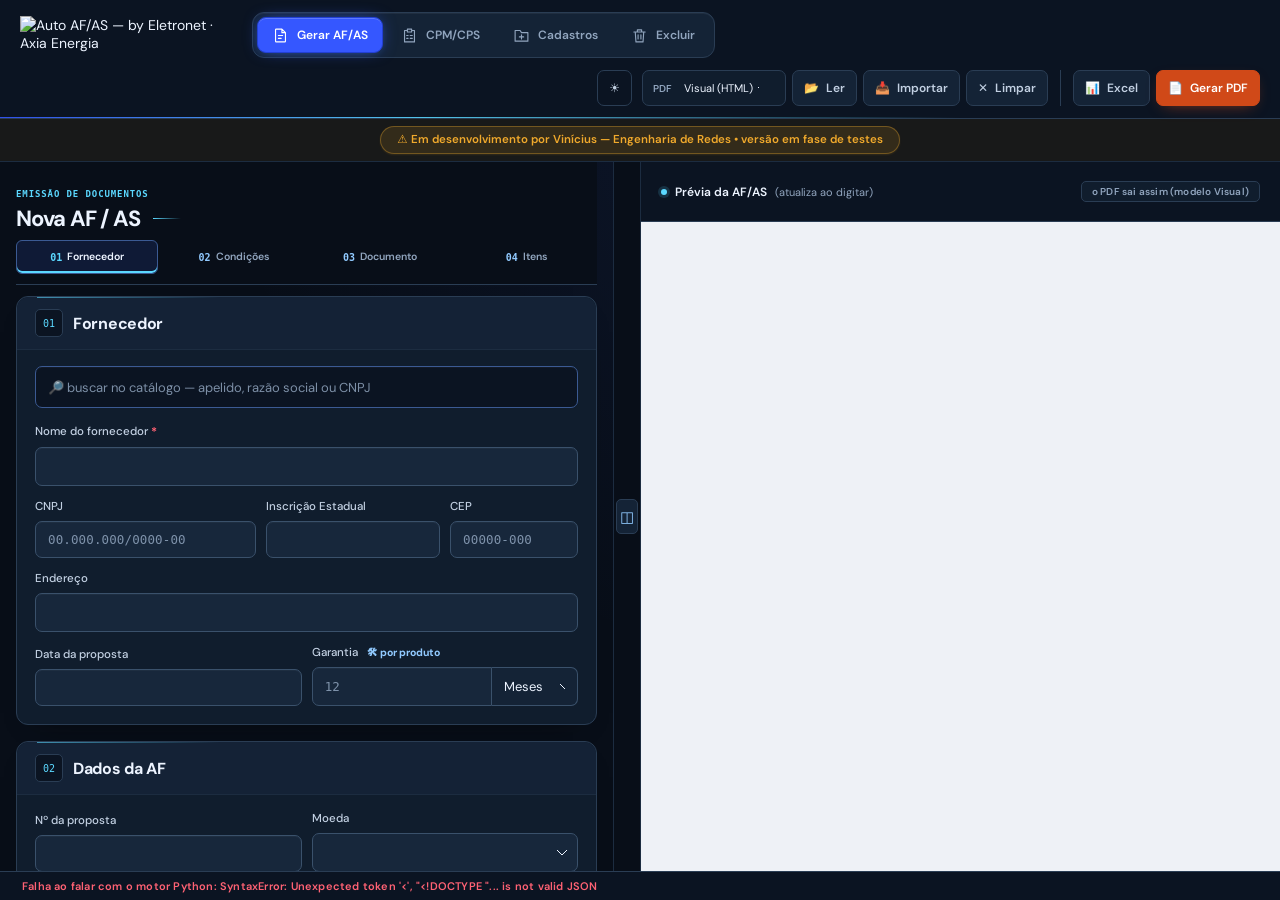
==== frontend/index.html @ 48f22200 "Separa frontend de backend, no padrão do Nexus A divisão é por QUEM EXECUTA:      backend/     Pytho" ====
<!DOCTYPE html>
<html lang="pt-BR">
<head>
  <meta charset="utf-8" />
  <meta name="viewport" content="width=device-width, initial-scale=1.0" />
  <title>Auto AF/AS — Eletronet</title>
  <!-- o MESMO arquivo do ícone do executável: ele traz 16..256px dentro,
       e o Windows escolhe o tamanho em vez de esticar um PNG -->
  <link rel="icon" href="app.ico" sizes="any" />
  <link rel="stylesheet" href="app.css" />
</head>
<body class="dark">
  <!-- Tela de carregamento: fica na frente até o motor terminar de aquecer
       (catálogo, leitura de planilha/PDF, montagem de documento). -->
  <div class="splash" id="splash">
    <div class="splash-box">
      <!-- a marca já traz símbolo, nome e "by eletronet" desenhados juntos:
           repetir logo + "Axia Energia" + título seria dois cabeçalhos -->
      <img class="splash-marca" src="marca.png"
           alt="Auto AF/AS — by Eletronet" />
      <p class="splash-sub">Autorização de Fornecimento e Serviço · Coleta de Preços</p>
      <div class="splash-barra"><i id="splashBarra"></i></div>
      <div class="splash-passo" id="splashPasso">Iniciando o motor…</div>
      <ul class="splash-lista" id="splashLista"></ul>
      <button class="btn ghost sm splash-pular" id="splashPular" hidden>Continuar mesmo assim</button>
    </div>
    <!-- O que a Eletronet é: fibra pendurada na linha de transmissão. A luz
         corre pelo cabo enquanto o motor aquece. -->
    <svg class="torres" viewBox="0 0 520 100" preserveAspectRatio="xMidYMax slice" aria-hidden="true" focusable="false"><path class="tr-estrutura" d="M27.0 100 L40.0 38.0 L53.0 100 M31.9 78.9 L48.1 78.9 M23.0 47.9 L57.0 47.9 M17.0 59.1 L63.0 59.1 M137.0 100 L150.0 38.0 L163.0 100 M141.9 78.9 L158.1 78.9 M133.0 47.9 L167.0 47.9 M127.0 59.1 L173.0 59.1 M249.0 100 L262.0 38.0 L275.0 100 M253.9 78.9 L270.1 78.9 M245.0 47.9 L279.0 47.9 M239.0 59.1 L285.0 59.1 M359.0 100 L372.0 38.0 L385.0 100 M363.9 78.9 L380.1 78.9 M355.0 47.9 L389.0 47.9 M349.0 59.1 L395.0 59.1 M467.0 100 L480.0 38.0 L493.0 100 M471.9 78.9 L488.1 78.9 M463.0 47.9 L497.0 47.9 M457.0 59.1 L503.0 59.1"/><path class="tr-cabo" d="M40.0 59.1 Q95.0 70.1 150.0 59.1 M150.0 59.1 Q206.0 70.1 262.0 59.1 M262.0 59.1 Q317.0 70.1 372.0 59.1 M372.0 59.1 Q426.0 70.1 480.0 59.1"/><path class="tr-luz" d="M40.0 59.1 Q95.0 70.1 150.0 59.1 M150.0 59.1 Q206.0 70.1 262.0 59.1 M262.0 59.1 Q317.0 70.1 372.0 59.1 M372.0 59.1 Q426.0 70.1 480.0 59.1"/></svg>
  </div>

  <!-- ARRASTAR E SOLTAR: a capa cobre a janela inteira enquanto há arquivo
       sendo arrastado. Fica FORA de qualquer aba para valer em todas elas. -->
  <div class="drop-capa" id="dropCapa" hidden>
    <div class="drop-alvo">
      <div class="drop-fita" aria-hidden="true">
        <svg viewBox="0 0 120 60" focusable="false">
          <path d="M14 30 C14 12, 46 12, 60 30 C74 48, 106 48, 106 30 C106 12, 74 12, 60 30 C46 48, 14 48, 14 30 Z"/>
        </svg>
      </div>
      <strong>Solte a proposta aqui</strong>
      <span>PDF, ou a planilha da CIENA (.xlsx / .xlsm).<br>
            Pode soltar as duas partes de uma proposta repartida de uma vez.</span>
    </div>
  </div>

  <header class="topbar">
    <!-- Marca e contexto ficam no mesmo bloco: a barra passa a funcionar como
         uma bancada de trabalho, e não como uma sequência de botões soltos. -->
    <div class="marca">
      <img class="faixa" src="faixa.png" alt="Auto AF/AS — by Eletronet · Axia Energia" />
      <span class="marca-legenda">Plataforma de documentos</span>
    </div>
    <div class="titles">
      <span>ELETRONET · ENGENHARIA</span>
      <p>Emissão de AF/AS e CPM/CPS</p>
    </div>
    <nav class="tabs" aria-label="Área de trabalho">
      <span class="nav-caption" aria-hidden="true">DOCUMENTOS</span>
      <button class="tab active" id="tabGerar" title="Gerar AF/AS"><svg class="nav-icon" viewBox="0 0 24 24" aria-hidden="true"><path d="M14 3H6a1 1 0 0 0-1 1v16a1 1 0 0 0 1 1h12a1 1 0 0 0 1-1V8zM14 3v5h5M9 12h6M9 16h4"/></svg><span class="rot">Gerar AF/AS</span></button>
      <button class="tab" id="tabCPM" title="CPM/CPS"><svg class="nav-icon" viewBox="0 0 24 24" aria-hidden="true"><path d="M9 5H5v16h14V5h-4M9 3h6v4H9zM8 12h2m3 0h3M8 16h2m3 0h3"/></svg><span class="rot">CPM/CPS</span></button>
      <button class="tab" id="tabCadastros" title="Cadastros"><svg class="nav-icon" viewBox="0 0 24 24" aria-hidden="true"><path d="M3 5h7l2 3h9v12H3zM12 11v6m-3-3h6"/></svg><span class="rot">Cadastros</span></button>
      <button class="tab" id="tabExcluir" title="Excluir e gerenciar registros"><svg class="nav-icon" viewBox="0 0 24 24" aria-hidden="true"><path d="M4 7h16M9 7V4h6v3M6 7l1 14h10l1-14M10 11v6m4-6v6"/></svg><span class="rot">Excluir</span></button>
      <!-- A fita de Möbius é a marca da casa: um laço sem começo nem fim, o
           fluxo contínuo da fibra. Substituiu um risquinho listrado que não
           queria dizer nada. -->
      <span class="nav-signature" aria-hidden="true">
        <svg class="nav-fita" viewBox="0 0 120 60" focusable="false">
          <path d="M14 30 C14 12, 46 12, 60 30 C74 48, 106 48, 106 30 C106 12, 74 12, 60 30 C46 48, 14 48, 14 30 Z"/>
        </svg>
        ELETRONET<small>ENGENHARIA</small>
      </span>
    </nav>
    <div class="topbar-tools">
      <button class="btn ghost" id="btnTema" data-curto="Tema" title="Alternar tema claro/escuro">☀ <span class="rot">Tema</span></button>
      <div id="acoesGerar" class="acoes">
        <div class="tool-group tool-source">
          <label class="pdfsel">PDF
            <!-- a PRIMEIRA opção é o padrão: o Visual é o mesmo documento da
                 prévia, então o que se vê na tela é o que sai no PDF -->
            <select id="pdfEstilo" title="Qual PDF gerar. O Visual é o documento que aparece na prévia; o Oficial é a planilha da Eletronet.">
              <option value="html">Visual (HTML)</option>
              <option value="excel">Oficial</option>
            </select>
          </label>
          <button class="btn soft" id="btnLer" data-curto="Ler" title="Ler proposta — PDF comum ou Excel (CIENA/DDPTool). Pode escolher VÁRIOS arquivos quando a proposta vem repartida (técnica + comercial).">📂 <span class="rot">Ler proposta</span></button>
          <button class="btn soft" id="btnImportarAF" data-curto="Importar" title="Ler uma AF/AS já pronta (.xlsx ou o PDF gerado pelo app) e trazer todas as informações de volta">📥 <span class="rot">Importar AF</span></button>
          <button class="btn soft" id="btnLimparAF" data-curto="Limpar" type="button" title="Limpar todos os campos da AF e começar do zero">✕ <span class="rot">Limpar</span></button>
        </div>
        <div class="tool-group tool-output">
          <button class="btn soft" id="btnExcel" data-curto="Excel" title="Baixar em Excel (.xlsx)">📊 <span class="rot">Excel</span></button>
          <button class="btn primary" id="btnPdf" data-curto="Gerar PDF" title="Gerar o PDF da AF">📄 <span class="rot">Gerar PDF</span></button>
        </div>
        <!-- VÁRIAS PARTES: Precision e SEICOM mandam a proposta repartida
             (técnica + comercial), e nenhuma delas sozinha tem tudo -->
        <input type="file" id="filePdf" accept=".pdf,.xlsx,.xlsm" multiple hidden />
        <input type="file" id="fileAF" accept=".xlsx,.xlsm,.pdf" hidden />
      </div>
    </div>
  </header>

  <div class="banner"><span>⚠ Em desenvolvimento por Vinícius — Engenharia de Redes • versão em fase de testes
    <b id="versaoApp" class="versao" title="Versão desta cópia do app. Seus cadastros ficam fora dela e não se perdem ao atualizar."></b></span></div>
  <div class="ciena-bar" id="cienaBar" hidden>
    <span id="cienaInfo"></span>
    <button class="btn" id="btnCienaTrocar">🔀 Trocar</button>
  </div>

  <!-- ============================ ABA: GERAR AF ============================ -->
  <div class="split" id="viewGerar">
    <!-- ======================= FORMULÁRIO ======================= -->
    <div class="form-col">
      <div class="form-context" aria-label="Etapas da emissão">
        <div class="form-context-title">
          <span>EMISSÃO DE DOCUMENTOS</span>
          <strong>Nova AF / AS<span class="context-line" aria-hidden="true"></span></strong>
        </div>
        <div class="form-steps" role="navigation" aria-label="Ir para uma etapa do formulário">
          <button type="button" class="active" data-jump="secFornecedor"><b>01</b><span>Fornecedor</span></button>
          <button type="button" data-jump="secDados"><b>02</b><span>Condições</span></button>
          <button type="button" data-jump="secDocumento"><b>03</b><span>Documento</span></button>
          <button type="button" data-jump="secItens"><b>04</b><span>Itens</span></button>
        </div>
      </div>

      <section class="card" id="secFornecedor">
        <h2>Fornecedor <span class="cat-conta muted" id="catCount"></span></h2>
        <div class="ac cat-busca">
          <input id="catBusca" class="ac-inp" autocomplete="off"
                 placeholder="🔎 buscar no catálogo — apelido, razão social ou CNPJ" />
          <div class="ac-lista" id="catLista" hidden></div>
        </div>
        <select id="catalogo" class="catalogo-oculto" tabindex="-1" aria-hidden="true"><option value="-1">— selecione —</option></select>
        <div class="cat-marca" id="catMarca" hidden>
          <span id="catMarcaNome"></span>
          <button type="button" class="chipx" id="catMarcaX" title="Soltar do catálogo e editar à mão">✕</button>
        </div>
        <div class="fgrid">
          <div class="f c12"><label>Nome do fornecedor <b>*</b></label><input id="fornecedor" /></div>
          <div class="f c5"><label>CNPJ</label><input id="cnpj" inputmode="numeric" placeholder="00.000.000/0000-00" /></div>
          <div class="f c4"><label>Inscrição Estadual</label><input id="ie" /></div>
          <div class="f c3"><label>CEP</label><input id="cep" inputmode="numeric" placeholder="00000-000" /></div>
          <div class="f c12"><label>Endereço</label><input id="endereco" /></div>
          <div class="f c6"><label title="Data em que o fornecedor emitiu a proposta">Data da proposta</label><input id="dataProp" /></div>
          <div class="f c6"><label>Garantia <button type="button" class="lnkmini" id="btnPorItemGarantia" title="Definir garantia por produto (cada item pode ter garantia diferente)">🛠 por produto</button></label>
            <div class="numunit">
              <input id="garantiaNum" placeholder="12" />
              <select id="garantiaUn"><option>Dias</option><option selected>Meses</option><option>Anos</option><option>Ano</option><option>Livre</option></select>
            </div>
          </div>
        </div>
      </section>

      <section class="card" id="secDados">
        <h2>Dados da AF</h2>
        <div class="fgrid">
          <div class="f c7"><label>Nº da proposta</label><input id="numProp" /></div>
          <div class="f c5"><label>Moeda</label><select id="moeda"></select></div>
          <div class="f c6"><label>Valor total <b>*</b> <button type="button" class="lnkmini" id="btnSomar" title="Somar o total (c/ impostos) de todos os itens">Σ somar itens</button></label><input id="valor" placeholder="soma dos itens (c/ impostos)" /></div>
          <div class="f c6"><label>Prazo de entrega <button type="button" class="lnkmini" id="btnPorItemPrazo" title="Definir prazo de entrega por produto (cada item pode ter prazo diferente)">🛠 por produto</button></label>
            <div class="numunit">
              <input id="prazoNum" placeholder="45" />
              <select id="prazoUn"><option selected>Dias</option><option>Meses</option><option>Anos</option><option>Ano</option><option>Pronta-entrega</option><option>Livre</option></select>
            </div>
          </div>
          <div class="f c12"><label>Condição de pagamento</label><input id="pagto" /></div>
          <div class="f c12"><label>Objeto do fornecimento <button type="button" class="lnkmini" id="btnResumir" title="Gerar um resumo a partir dos itens">✨ resumir dos itens</button></label><input id="objeto" placeholder="Resumo de tudo que está sendo fornecido" /></div>
        </div>
      </section>

      <section class="card" id="secDocumento">
        <h2>Identificador</h2>
        <div class="fgrid">
          <div class="f c4"><label>Prefixo</label><select id="prefixo"></select></div>
          <div class="f c4"><label>Número <b>*</b></label><input id="numero" placeholder="207" /></div>
          <div class="f c4"><label>Ano</label><input id="ano" /></div>
          <div class="f c4"><label>Modificação</label><select id="mod"></select></div>
          <div class="f c4"><label>Emissão</label><input id="dataEmis" /></div>
          <div class="f c4"><label>Revisão</label><input id="rev" value="0" /></div>
        </div>
        <!-- Como o documento vai se chamar, montado ao vivo: o identificador sai
             de seis campos e só aparecia depois de gerar o arquivo. -->
        <div class="idprev">
          <div class="idprev-l">
            <span class="idprev-rot">Documento</span>
            <b id="idPrevDoc">—</b>
          </div>
          <div class="idprev-l">
            <span class="idprev-rot">Arquivo</span>
            <code id="idPrevArq">—</code>
          </div>
        </div>
      </section>

      <section class="card" id="secLocais">
        <h2>Locais <span class="muted">(pode adicionar vários por AF)</span></h2>
        <label>Faturamento (Eletronet) <span class="muted">— ao escolher, os POPs do mesmo estado sobem ao topo</span></label>
        <div class="addrow">
          <div class="ac">
            <input id="fatBusca" class="ac-inp" autocomplete="off" placeholder="🔎 buscar filial (UF, razão social)…" />
            <div class="ac-lista" id="fatLista" hidden></div>
          </div>
          <button class="btn ghost sm" id="btnAddFat">➕ Adicionar</button>
        </div>
        <div class="chips" id="fatList"></div>

        <label style="margin-top:12px">Locais de entrega (POP)</label>
        <div class="addrow">
          <div class="ac">
            <input id="entBusca" class="ac-inp" autocomplete="off" placeholder="🔎 buscar POP (nome, sigla, município)…" />
            <div class="ac-lista" id="entLista" hidden></div>
          </div>
          <button class="btn ghost sm" id="btnAddEnt">➕ Adicionar</button>
        </div>
        <div class="chips" id="entList"></div>
      </section>

      <section class="card" id="secItens">
        <div class="cardhead"><h2>Itens</h2>
          <div class="cardhead-acoes">
            <label class="liga" title="Ligado: o app preenche o unitário c/ imposto e o total (qtd × unitário). Desligado: nenhum campo é calculado — você digita todos os valores como estão na proposta.">
              <input type="checkbox" id="ckCalcular" checked><span>🧮 Calcular</span>
            </label>
            <label class="liga" title="Lançar IPI, ICMS, ISS… sobre os produtos — o preço com impostos e o total são calculados a partir daí">
              <input type="checkbox" id="ckImpostos"><span>🧾 Impostos</span>
            </label>
            <button class="btn ghost sm" id="btnAddItem">➕ Item</button>
          </div>
        </div>
        <div class="imp-itens" id="impItens" hidden></div>
        <table class="items"><thead><tr>
          <th>#</th><th title="Código do produto · Part Number (PN) · Referência · SKU">Código / PN</th><th>Descrição</th><th>Qtd</th><th>Unit. s/i</th><th>Unit. c/i</th><th>Total</th><th></th>
        </tr></thead><tbody id="itensBody"></tbody></table>
        <div class="gp-itens" id="gpItens" hidden></div>
      </section>

      <section class="card" id="secAssinaturas">
        <div class="cardhead"><h2>Assinaturas <span class="muted">(além das duas de sempre)</span></h2>
          <div class="cardhead-acoes">
            <div class="rub-wrap">
              <label class="liga" title="Acrescenta uma linha discreta no rodapé, à esquerda, para a Eletronet rubricar a folha. Só a rubrica — as assinaturas continuam onde estão.">
                <input type="checkbox" id="ckRubricas"><span>✍ Rubricas no rodapé</span>
              </label>
              <!-- O MODO mora aqui, num interruptor escondido, e não numa
                   variável do JS: assim ele entra de graça na foto do rascunho
                   (_MARCAS_AF guarda `checked`) e volta junto com a AF. -->
              <input type="checkbox" id="ckRubTodas" hidden>
              <!-- mostra o modo escolhido e reabre a escolha: sem isto, depois
                   de fechar o balão não haveria como saber (nem trocar) onde a
                   rubrica vai sair. -->
              <button class="rub-modo" id="btnRubModo" type="button" hidden
                      title="Trocar onde a rubrica aparece">última folha</button>
              <div class="rub-pop" id="rubPop" role="dialog" aria-label="Onde a rubrica aparece" hidden>
                <p class="rub-pop-t">Rubricar em que folha?</p>
                <button class="rub-op" type="button" data-todas="0">
                  <b>Só na última</b><i>junto das assinaturas</i>
                </button>
                <button class="rub-op" type="button" data-todas="1">
                  <b>Em todas as folhas</b><i>uma linha no pé de cada página</i>
                </button>
              </div>
            </div>
            <button class="btn ghost sm" id="btnAddAssinante" type="button">➕ Assinante</button>
          </div>
        </div>
        <div class="pessoas" id="assinantesList"></div>
      </section>

      <section class="card">
        <div class="cardhead"><h2>Observações <span class="muted">(opcional — para o que sai do escopo padrão)</span></h2><button class="btn ghost sm" id="btnAddObs">➕ Observação</button></div>
        <div id="obsList" class="obs-rows"></div>
        <div class="muted obs-vazio" id="obsVazio" style="font-size:12px">Nenhuma observação. Clique em <b>➕ Observação</b> para adicionar notas que fogem do padrão.</div>
      </section>

    </div>

    <!-- A régua lateral mantém a prévia acessível mesmo quando ela é recolhida
         para dar largura total ao formulário em notebooks. -->
    <button class="preview-rail" type="button" data-preview-toggle aria-pressed="true"
            title="Recolher prévia">
      <span class="preview-rail-icon">◫</span><span class="preview-rail-text">Prévia</span>
    </button>

    <!-- ======================= PRÉVIA ======================= -->
    <div class="preview-col">
      <div class="preview-head">Prévia da AF/AS <span class="muted">(atualiza ao digitar)</span>
        <span class="modelo-tag" id="tagModeloAF"></span>
      </div>
      <iframe id="preview" title="Prévia da AF"></iframe>
    </div>
  </div>

  <!-- ============================ ABA: CADASTROS ============================ -->
  <div class="cadastros" id="viewCadastros" hidden>
    <div class="cad-hero">
      <div class="cad-hero-txt">
        <span class="hero-eyebrow">BASE OPERACIONAL</span>
        <h1>Cadastros</h1>
        <p>O que você cadastra aqui fica salvo na sua máquina e passa a aparecer nas listas da aba
           <b>Gerar AF/AS</b>. O modelo oficial (.xlsm) nunca é alterado.</p>
      </div>
      <div class="cad-stats">
        <div class="stat"><b id="stForn">—</b><span>fornecedores</span></div>
        <div class="stat"><b id="stFat">—</b><span>filiais</span></div>
        <div class="stat"><b id="stPop">—</b><span>locais de entrega</span></div>
      </div>
    </div>
    <!-- Onde os cadastros ficam salvos não aparece mais na tela: com o
         arquivo numa pasta de rede, a linha só servia para estampar o caminho
         do servidor na aba Cadastros. O mecanismo continua no código
         (core/dados_eletronet.usar_dados_em e a variável GERADORAF_DADOS), e o
         caminho em uso segue registrado no geradoraf.log. -->

    <!-- ---- cadastro unitário: um tipo por vez, em largura cheia ---- -->
    <section class="card cad-novo">
      <div class="segmented" id="cadSeg" role="tablist">
        <button class="seg active" type="button" data-alvo="fornecedor" role="tab">🏭 <span>Fornecedor</span></button>
        <button class="seg" type="button" data-alvo="faturamento" role="tab">🏢 <span>Faturamento</span></button>
        <button class="seg" type="button" data-alvo="pop" role="tab">📡 <span>Local de entrega</span></button>
      </div>

      <!-- ......................... FORNECEDOR ......................... -->
      <div class="cad-painel" id="painel_fornecedor">
        <div class="fgrid">
          <div class="f c4"><label>Apelido <span class="muted">— como você o chama</span></label><input id="nf_apelido" placeholder="DATACOM" /></div>
          <div class="f c8"><label>Empresa (razão social) <b>*</b></label><input id="nf_empresa" placeholder="DATACOM S.A." /></div>
          <div class="f c4"><label>CNPJ</label><input id="nf_cnpj" inputmode="numeric" placeholder="00.000.000/0000-00" /></div>
          <div class="f c4"><label>Inscrição Estadual</label><input id="nf_ie" /></div>
          <div class="f c4"><label>Garantia padrão</label><input id="nf_garantia" placeholder="12 meses" /></div>
          <div class="f c9"><label>Endereço</label><input id="nf_endereco" placeholder="Rua, número, bairro, cidade - UF" /></div>
          <div class="f c3"><label>CEP</label><input id="nf_cep" inputmode="numeric" placeholder="00000-000" /></div>
        </div>
        <div class="form-actions">
          <button class="btn ghost" type="button" data-limpar="fornecedor">✕ Limpar campos</button>
          <button class="btn primary" id="btnSalvarForn">💾 Salvar fornecedor</button>
        </div>
      </div>

      <!-- ........................ FATURAMENTO ......................... -->
      <div class="cad-painel" id="painel_faturamento" hidden>
        <div class="fgrid">
          <div class="f c9"><label>Razão social <b>*</b></label><input id="nl_razao" placeholder="Eletronet S.A." /></div>
          <div class="f c3"><label>UF</label><input id="nl_uf" list="dlUF" maxlength="2" class="up" placeholder="SP" /></div>
          <div class="f c4"><label>CNPJ</label><input id="nl_cnpj" inputmode="numeric" placeholder="00.000.000/0000-00" /></div>
          <div class="f c4"><label>CNPJ 2 <span class="muted">(quando há dois)</span></label><input id="nl_cnpj2" inputmode="numeric" /></div>
          <div class="f c4"><label>CEP</label><input id="nl_cep" inputmode="numeric" placeholder="00000-000" /></div>
          <div class="f c12"><label>Endereço</label><input id="nl_endereco" placeholder="Rua, número, bairro, cidade - UF" /></div>
          <div class="f c6"><label>Inscrição Estadual</label><input id="nl_ie" /></div>
          <div class="f c6"><label>Inscrição Municipal</label><input id="nl_im" /></div>
        </div>
        <div class="form-actions">
          <button class="btn ghost" type="button" data-limpar="faturamento">✕ Limpar campos</button>
          <button class="btn primary" id="btnSalvarFat">💾 Salvar faturamento</button>
        </div>
      </div>

      <!-- ............................ POP ............................. -->
      <div class="cad-painel" id="painel_pop" hidden>
        <div class="fgrid">
          <div class="f c5"><label>Nome da estação <b>*</b></label><input id="np_nome" placeholder="Tucuruí" /></div>
          <div class="f c3"><label>Sigla do POP</label><input id="np_sigla" class="up" placeholder="TUU-TUU" /></div>
          <div class="f c4"><label>Cedente <span class="muted">(dono do site)</span></label><input id="np_cedente" placeholder="Eletrobras / CHESF / …" /></div>
          <div class="f c12"><label>Endereço</label><input id="np_endereco" placeholder="Rodovia PA-263, Km 13" /></div>
          <div class="f c7"><label>Município</label><input id="np_municipio" placeholder="Tucuruí" /></div>
          <div class="f c2"><label>UF</label><input id="np_uf" list="dlUF" maxlength="2" class="up" placeholder="PA" /></div>
          <div class="f c3"><label>CEP <span class="muted">(entra no endereço)</span></label><input id="np_cep_aux" inputmode="numeric" placeholder="00000-000" /></div>
          <div class="f c6"><label>Link Google Maps
              <button type="button" class="lnkmini" id="btnCoordsDoMaps" title="Ler a latitude e a longitude de dentro do link">📍 extrair coordenadas</button></label>
            <input id="np_maps" placeholder="https://maps.app.goo.gl/…" /></div>
          <div class="f c3"><label>Latitude</label><input id="np_lat" placeholder="3°49'25.91&quot;S" /></div>
          <div class="f c3"><label>Longitude</label><input id="np_lon" placeholder="49°39'8.91&quot;W" /></div>
        </div>
        <div class="form-actions">
          <button class="btn ghost" type="button" data-limpar="pop">✕ Limpar campos</button>
          <button class="btn primary" id="btnSalvarPop">💾 Salvar POP</button>
        </div>
      </div>

      <div class="cad-status" id="cadStatus"></div>
    </section>

    <!-- ---- apoio: importação em massa e padrões ---- -->
    <div class="cad-apoio">
      <section class="card cad-massa">
        <h2>📊 Importar em massa</h2>
        <p class="cad-intro">Baixe o modelo, preencha as abas <b>Fornecedores</b>, <b>Faturamento</b> e/ou
           <b>POPs</b> — uma linha por cadastro — e importe tudo de uma vez.</p>
        <div class="cad-massa-btns">
          <button class="btn info" id="btnModeloCad">📥 Baixar modelo</button>
          <button class="btn primary" id="btnImportCad">📤 Importar planilha</button>
          <input type="file" id="fileCad" accept=".xlsx,.xlsm" hidden />
        </div>
        <div class="cad-status" id="cadMassaStatus"></div>
      </section>

      <section class="card cad-padroes">
        <div class="cardhead">
          <h2>⚙️ Padrões <span class="muted">— em branco usa a planilha oficial</span></h2>
          <button class="btn primary sm" id="btnSalvarPadroes">💾 Salvar</button>
        </div>
        <div class="trocas">
          <div class="troca"><span>Gerente</span><input id="padGerente" list="dlPessoas" placeholder="—" /></div>
          <div class="troca"><span>Gerente Geral</span><input id="padGerenteGeral" list="dlPessoas" placeholder="—" /></div>
          <div class="troca"><span>Diretor</span><input id="padDiretor" list="dlPessoas" placeholder="—" /></div>
        </div>
        <div class="agenda">
          <div class="agenda-top">
            <span>Agenda de assinaturas <span class="muted">— fica salva e vira sugestão nos campos de responsável</span></span>
            <button class="btn ghost sm" id="btnAddPessoa" type="button">➕ Pessoa</button>
          </div>
          <div class="pessoas" id="pessoasLista"></div>
        </div>
        <div class="cad-status" id="padStatus"></div>
      </section>
    </div>
  </div>

  <!-- ============================ ABA: EXCLUIR ============================ -->
  <div class="cadastros" id="viewExcluir" hidden>
    <div class="ex-hero">
      <div>
        <span class="hero-eyebrow">MANUTENÇÃO DE CATÁLOGO</span>
        <h1>Gerenciar registros</h1>
        <p>Aqui você revisa fornecedores, filiais e POPs. <b>✎</b> corrige; <b>🗑</b> apaga registros seus; <b>🚫</b> apenas oculta um item oficial — sempre reversível.</p>
      </div>
      <span class="ex-hero-note">O modelo oficial nunca é alterado.</span>
    </div>
    <div class="cad-grid ex-grid">
      <section class="card ex-card"><div class="cardhead"><h2>Fornecedores</h2><span class="list-count" id="countForn">—</span></div>
        <input class="ex-busca" id="buscaForn" placeholder="🔎 filtrar…" />
        <div class="cad-lista ex-scroll" id="listForn"></div>
        <div class="ex-ocultos" id="ocForn"></div>
      </section>
      <section class="card ex-card"><div class="cardhead"><h2>Locais de faturamento</h2><span class="list-count" id="countFat">—</span></div>
        <input class="ex-busca" id="buscaFat" placeholder="🔎 filtrar…" />
        <div class="cad-lista ex-scroll" id="listFat"></div>
        <div class="ex-ocultos" id="ocFat"></div>
      </section>
      <section class="card ex-card ex-card-pop"><div class="cardhead"><h2>Locais de entrega (POP)</h2><span class="list-count" id="countPop">—</span></div>
        <input class="ex-busca" id="buscaPop" placeholder="🔎 filtrar…" />
        <div class="cad-lista ex-scroll" id="listPop"></div>
        <div class="ex-ocultos" id="ocPop"></div>
      </section>
    </div>
  </div>

  <!-- ============================ ABA: CPM / CPS ============================ -->
  <div class="split" id="viewCPM" hidden>
    <div class="document-bar">
      <div class="form-context-title"><span>COLETA DE PREÇOS</span><strong>CPM / CPS</strong></div>
      <div class="document-actions">
        <label class="pdfsel">PDF
          <select id="cpmEstilo" title="Qual PDF gerar. O Visual é o documento que aparece na prévia; o Oficial é a planilha da Eletronet."><option value="html">Visual (HTML)</option><option value="excel">Oficial</option></select>
        </label>
        <button class="btn ghost sm" id="btnLimparCPM" type="button" title="Limpar os campos do CPM/CPS e começar do zero">✕ <span class="rot">Limpar</span></button>
        <button class="btn soft sm" id="btnCpmExcel">📊 Excel</button>
        <button class="btn primary sm" id="btnCpmPdf">📋 Gerar CPM</button>
      </div>
    </div>
    <div class="form-col">
      <section class="card">
        <div class="cardhead"><h2>🔗 Vínculo com a AF/AS <span class="muted">(puxa as informações principais)</span></h2>
          <button class="btn ghost sm" id="btnCpmAuto" title="Re-sincronizar textos/alçada com a AF">↻ Sincronizar</button>
        </div>
        <p class="cad-intro" style="margin:2px 0 10px">A CPM/CPS é uma <b>extensão da AF/AS</b>: fornecedor, valor, proposta, prazo e pagamento vêm direto dela (mude na aba <b>Gerar AF/AS</b>). Abaixo só os campos próprios da CPM/CPS.</p>
        <div class="fgrid">
          <div class="f c6"><label>CPM/CPS nº</label><input id="cpmId" readonly /></div>
          <div class="f c6"><label>AF/AS associada</label><input id="cpmAf" readonly /></div>
          <div class="f c12"><label>Fornecedor (da AF/AS)</label><input id="cpmFornLink" readonly /></div>
          <div class="f c4"><label>Valor (da AF/AS)</label><input id="cpmValorLink" readonly /></div>
          <div class="f c3"><label>Moeda (da AF/AS)</label><input id="cpmMoedaLink" readonly /></div>
          <div class="f c5"><label>Proposta (da AF/AS)</label><input id="cpmPropLink" readonly /></div>
          <div class="f c6"><label>Prazo de entrega (da AF/AS)</label><input id="cpmPrazoLink" readonly /></div>
          <div class="f c6"><label>Forma de pagamento (da AF/AS)</label><input id="cpmPagtoLink" readonly /></div>
          <div class="f c12"><label>Local de entrega (Eletronet)</label><input id="cpmLocalLink" readonly /></div>
          <div class="f c12 proprio"><label>Projeto <span class="muted">(aparece na Identificação do CPM/CPS)</span></label><input id="cpmProjeto" placeholder="ex.: Expansão Rede Metro BMW" /></div>
        </div>
      </section>

      <section class="card">
        <h2>Dados próprios da CPM/CPS</h2>
        <div class="fgrid">
          <div class="f c4"><label>Data da CPM/CPS</label><input id="cpmData" /></div>
          <div class="f c4"><label>Data do relatório</label><input id="cpmDataRel" /></div>
          <div class="f c4"><label>Fornecedor (nome fantasia)</label><input id="cpmFantasia" placeholder="DATACOM" /></div>
          <div class="f c12"><label>Atendimento às especificações</label><textarea id="cpmAtendimento" rows="2"></textarea></div>
        </div>
      </section>

      <section class="card">
        <div class="cardhead"><h2>Cenário &amp; textos padronizados</h2>
          <button class="btn ghost sm" id="btnCpmTextos" title="Preencher finalidade/justificativa/consequências no padrão">↻ Gerar textos</button>
        </div>
        <label>Cenário</label>
        <select id="cpmCenario">
          <option value="sem">Sem cliente (estoque / reposição)</option>
          <option value="com">Com cliente</option>
          <option value="varios">Vários clientes</option>
        </select>
        <div id="cpmCapexSec" style="margin-top:10px" hidden>
          <div class="cli-cards-head">
            <label style="margin:0">Informações por cliente <span class="muted">— cada cliente tem seus próprios POP, banda, serviço, CCS, OS e PSC</span></label>
            <button type="button" class="btn ghost sm" id="btnAddCliente" title="Adicionar outro cliente (cenário 'Vários clientes')">+ cliente</button>
          </div>
          <div id="cpmClientes"></div>
        </div>
        <div class="fgrid" style="margin-top:10px">
          <div class="f c12"><label>Finalidade</label><textarea id="cpmFinalidade" rows="3"></textarea></div>
          <div class="f c12"><label>Justificativa da aquisição</label><textarea id="cpmJustificativa" rows="2"></textarea></div>
          <div class="f c12"><label>Consequências da não realização</label><textarea id="cpmConsequencias" rows="2"></textarea></div>
        </div>
      </section>

      <section class="card">
        <h2>Orçamento, concorrência &amp; moeda</h2>
        <div class="fgrid">
          <div class="f c6" id="cpmVerbaLinha"><label class="rotsel" title="CAPEX é investimento (bem que vira patrimônio); OPEX é custeio (despesa do dia a dia). A escolha muda o nome da verba no documento."><select id="cpmTipoVerba"><option value="CAPEX">CAPEX</option><option value="OPEX">OPEX</option></select><span class="muted">disponível, R$</span></label><input id="cpmCapex" placeholder="0,00" /></div>
          <div class="f c6" id="cpmCotacaoLinha"><label>Cotação <span class="muted">— 1 <span id="cpmMoedaSimb">US$</span> = R$ (taxa)</span></label><input id="cpmCotacao" placeholder="5,19" /></div>
          <div class="f c12" id="cpmConvLinha" hidden><label>Conversão para Reais</label><input id="cpmConv" readonly /></div>
        </div>
        <label style="margin-top:10px">Concorrência — fornecedores que participaram <span class="muted">(Fornecedor → Prazo → Valor)</span></label>
        <div class="cpm-conc" style="margin-top:4px">
          <div class="cpm-conc-head"><span>Fornecedor</span><span>Prazo</span><span>Valor</span></div>
          <div class="cpm-conc-row"><input id="cpmForn1" placeholder="Fornecedor 1 (recomendado)"><input id="cpmPrazo1" placeholder="prazo"><input id="cpmVal1" placeholder="valor"></div>
          <div class="cpm-conc-row"><input id="cpmForn2" placeholder="Fornecedor 2"><input id="cpmPrazo2" placeholder="prazo"><input id="cpmVal2" placeholder="valor"></div>
          <div class="cpm-conc-row"><input id="cpmForn3" placeholder="Fornecedor 3"><input id="cpmPrazo3" placeholder="prazo"><input id="cpmVal3" placeholder="valor"></div>
          <div class="cpm-conc-row"><input id="cpmForn4" placeholder="Fornecedor 4"><input id="cpmPrazo4" placeholder="prazo"><input id="cpmVal4" placeholder="valor"></div>
        </div>
      </section>

      <section class="card">
        <h2>Alçada &amp; responsáveis</h2>
        <label>Responsáveis (modalidade + faixa) <span class="muted">— escolha a combinação (ex.: Gerente + Diretor)</span></label>
        <select id="cpmAlcadaSel"></select>
        <p class="ass-dica muted">Marque <b>quem assina</b> o documento. Desmarcado, o responsável
          continua registrado na alçada, mas <b>não recebe linha de assinatura</b>.</p>
        <div class="grid2 alcada-grid" style="margin-top:10px">
          <div class="f"><label>Gerente<label class="ass"><input type="checkbox" id="ckGerente" data-papel="gerente" checked><span>assina</span></label></label><input id="cpmGerente" list="dlPessoas" /></div>
          <div class="f"><label>Gerente Geral<label class="ass"><input type="checkbox" id="ckGerenteGeral" data-papel="gerente_geral" checked><span>assina</span></label></label><input id="cpmGerenteGeral" list="dlPessoas" placeholder="(vago)" /></div>
          <div class="f"><label>Diretor<label class="ass"><input type="checkbox" id="ckDiretor" data-papel="diretor" checked><span>assina</span></label></label><input id="cpmDiretor" list="dlPessoas" /></div>
          <div class="f"><label>CFO<label class="ass"><input type="checkbox" id="ckCfo" data-papel="cfo" checked><span>assina</span></label></label><input id="cpmCfo" list="dlPessoas" /></div>
          <div class="f"><label>Presidência<label class="ass"><input type="checkbox" id="ckPresidencia" data-papel="presidencia" checked><span>assina</span></label></label><input id="cpmPresidencia" list="dlPessoas" /></div>
          <div class="f"><label title="Aplicável às faixas acima de R$ 1M/10M">Conselho de Administração<label class="ass"><input type="checkbox" id="ckConselho" data-papel="conselho" checked><span>assina</span></label></label><input id="cpmConselho" list="dlPessoas" placeholder="Conselho de Administração Eletronet" /></div>
        </div>
        <div class="agenda-top" style="margin-top:12px">
          <span>Assinantes adicionais <span class="muted">— além dos cargos acima</span></span>
          <button class="btn ghost sm" id="btnAddExtra" type="button">➕ Assinante</button>
        </div>
        <div class="pessoas" id="extrasList"></div>
      </section>

      <div id="cpmInfo" class="cad-status"></div>
    </div>

    <button class="preview-rail" type="button" data-preview-toggle aria-pressed="true"
            title="Recolher prévia">
      <span class="preview-rail-icon">◫</span><span class="preview-rail-text">Prévia</span>
    </button>

    <div class="preview-col">
      <div class="preview-head">Prévia do CPM/CPS <span class="muted">(atualiza ao editar)</span>
        <span class="modelo-tag" id="tagModeloCPM"></span>
      </div>
      <iframe id="cpmPreview" title="Prévia do CPM"></iframe>
    </div>
  </div>

  <div class="status" id="status">Carregando catálogo…</div>

  <script src="app.js"></script>
  <datalist id="dlPessoas"></datalist>
  <datalist id="dlUF">
    <option>AC</option><option>AL</option><option>AM</option><option>AP</option><option>BA</option>
    <option>CE</option><option>DF</option><option>ES</option><option>GO</option><option>MA</option>
    <option>MG</option><option>MS</option><option>MT</option><option>PA</option><option>PB</option>
    <option>PE</option><option>PI</option><option>PR</option><option>RJ</option><option>RN</option>
    <option>RO</option><option>RR</option><option>RS</option><option>SC</option><option>SE</option>
    <option>SP</option><option>TO</option>
  </datalist>
</body>
</html>
---- frontend/app.css ----
/* ============================================================================
   Auto AF/AS — folha de estilo "ROTA"
   ---------------------------------------------------------------------------
   Calibrada sobre a identidade REAL da Eletronet (eletronet.com), lida do site
   e nao de memoria:

     - AZUL #1100FF e o CAMPO, a cor que ocupa area. Matiz 244, saturacao
       total. Todo o cinza-azulado desta folha foi recalculado nessa matiz, para
       a tela inteira pertencer a mesma familia da marca.
     - TERRACOTA #D04918 e a ACAO. No site e ele, e nao o azul, que veste os
       botoes de "TENHO INTERESSE". Aqui veste a acao final de cada tela —
       Gerar PDF, Gerar CPM, Salvar — e nada mais. Azul segue sendo selecao,
       foco e navegacao.
     - FORMA de capsula: o site usa raio 44px em quase tudo. Numa tela de
       formulario isso vira botao/etiqueta/aba em pilula e card de canto largo.
     - SEM caixa alta com espacamento de letra e SEM gradiente: o site nao usa
       nenhum dos dois. Os rotulos de secao deixam de ser fios em versalete.
     - DM SANS e a fonte do site, empacotada em web/fontes (o app roda offline,
       a janela e o Edge em modo --app e nao ha internet garantida).

   A identidade do transporte — fibra sobre torres de transmissao — aparece
   como FIO: a linha viva no topo da janela e a catenaria entre torres na tela
   de carregamento. Discreta, no lugar onde decoracao nao atrapalha trabalho.
   ========================================================================== */

@font-face { font-family: "DM Sans"; font-style: normal; font-weight: 300;
  font-display: swap; src: url("fontes/DMSans-300-latin.woff2") format("woff2");
  unicode-range: U+0000-00FF, U+0131, U+0152-0153, U+02BB-02BC, U+02C6, U+02DA, U+02DC, U+2000-206F, U+2074, U+20AC, U+2122, U+2191, U+2193, U+2212, U+2215, U+FEFF, U+FFFD; }
@font-face { font-family: "DM Sans"; font-style: normal; font-weight: 300;
  font-display: swap; src: url("fontes/DMSans-300-latin-ext.woff2") format("woff2");
  unicode-range: U+0100-02AF, U+0304, U+0308, U+0329, U+1E00-1E9F, U+1EF2-1EFF, U+2020, U+20A0-20AB, U+20AD-20C0, U+2113, U+2C60-2C7F, U+A720-A7FF; }
@font-face { font-family: "DM Sans"; font-style: normal; font-weight: 400;
  font-display: swap; src: url("fontes/DMSans-400-latin.woff2") format("woff2");
  unicode-range: U+0000-00FF, U+0131, U+0152-0153, U+02BB-02BC, U+02C6, U+02DA, U+02DC, U+2000-206F, U+2074, U+20AC, U+2122, U+2191, U+2193, U+2212, U+2215, U+FEFF, U+FFFD; }
@font-face { font-family: "DM Sans"; font-style: normal; font-weight: 400;
  font-display: swap; src: url("fontes/DMSans-400-latin-ext.woff2") format("woff2");
  unicode-range: U+0100-02AF, U+0304, U+0308, U+0329, U+1E00-1E9F, U+1EF2-1EFF, U+2020, U+20A0-20AB, U+20AD-20C0, U+2113, U+2C60-2C7F, U+A720-A7FF; }
@font-face { font-family: "DM Sans"; font-style: normal; font-weight: 500;
  font-display: swap; src: url("fontes/DMSans-500-latin.woff2") format("woff2");
  unicode-range: U+0000-00FF, U+0131, U+0152-0153, U+02BB-02BC, U+02C6, U+02DA, U+02DC, U+2000-206F, U+2074, U+20AC, U+2122, U+2191, U+2193, U+2212, U+2215, U+FEFF, U+FFFD; }
@font-face { font-family: "DM Sans"; font-style: normal; font-weight: 500;
  font-display: swap; src: url("fontes/DMSans-500-latin-ext.woff2") format("woff2");
  unicode-range: U+0100-02AF, U+0304, U+0308, U+0329, U+1E00-1E9F, U+1EF2-1EFF, U+2020, U+20A0-20AB, U+20AD-20C0, U+2113, U+2C60-2C7F, U+A720-A7FF; }
@font-face { font-family: "DM Sans"; font-style: normal; font-weight: 600;
  font-display: swap; src: url("fontes/DMSans-600-latin.woff2") format("woff2");
  unicode-range: U+0000-00FF, U+0131, U+0152-0153, U+02BB-02BC, U+02C6, U+02DA, U+02DC, U+2000-206F, U+2074, U+20AC, U+2122, U+2191, U+2193, U+2212, U+2215, U+FEFF, U+FFFD; }
@font-face { font-family: "DM Sans"; font-style: normal; font-weight: 600;
  font-display: swap; src: url("fontes/DMSans-600-latin-ext.woff2") format("woff2");
  unicode-range: U+0100-02AF, U+0304, U+0308, U+0329, U+1E00-1E9F, U+1EF2-1EFF, U+2020, U+20A0-20AB, U+20AD-20C0, U+2113, U+2C60-2C7F, U+A720-A7FF; }
@font-face { font-family: "DM Sans"; font-style: normal; font-weight: 700;
  font-display: swap; src: url("fontes/DMSans-700-latin.woff2") format("woff2");
  unicode-range: U+0000-00FF, U+0131, U+0152-0153, U+02BB-02BC, U+02C6, U+02DA, U+02DC, U+2000-206F, U+2074, U+20AC, U+2122, U+2191, U+2193, U+2212, U+2215, U+FEFF, U+FFFD; }
@font-face { font-family: "DM Sans"; font-style: normal; font-weight: 700;
  font-display: swap; src: url("fontes/DMSans-700-latin-ext.woff2") format("woff2");
  unicode-range: U+0100-02AF, U+0304, U+0308, U+0329, U+1E00-1E9F, U+1EF2-1EFF, U+2020, U+20A0-20AB, U+20AD-20C0, U+2113, U+2C60-2C7F, U+A720-A7FF; }

:root { color-scheme: dark; }
* { box-sizing: border-box; margin: 0; padding: 0; }
[hidden] { display: none !important; }   /* autoritativo: .split{display:grid} venceria o UA */
html, body { height: 100%; }
body {
  font-family: "DM Sans", "Segoe UI", system-ui, sans-serif; font-size: 14px;
  display: flex; flex-direction: column; height: 100vh; overflow: hidden;
  background: var(--bg); color: var(--fg);
  -webkit-font-smoothing: antialiased; text-rendering: optimizeLegibility;
}
::selection { background: var(--sel); }

/* --------------------------------------------------------------- tokens --- */
/* Toda a escala neutra vive na MATIZ 244 do azul da marca — assim o cinza da
   interface e parente do azul, e nao um cinza qualquer ao lado dele. */
body.dark {
  --bg:#0b0a19; --bg2:#110f24; --card:#17152d; --card2:#131127;
  --fg:#eeedf7; --fg-soft:#c6c4de; --muted:#9391b6;
  /* AZUL DA MARCA. O #0000FF puro não se sustenta sobre fundo quase preto
     (1,7 de contraste), então o escuro usa a versão iluminada DELE — mesma
     matiz, mais claridade. O #5d52ff que havia aqui tinha R93 > G82: puxava
     para o violeta e deixava de ser o azul da Eletronet. Este tem G > R.
     ATENÇÃO: este valor NÃO é o que vale. Há outros dois blocos de tokens
     depois deste no arquivo, e quem manda é o ÚLTIMO — procure por
     "--primary:" e edite a última ocorrência. Três gerações de tema
     empilhadas é o motivo de uma mudança de cor aqui "não fazer efeito". */
  --primary:#3d5bff; --primary-dim:#2440f0;
  /* ACAO — o terracota da MARCA, sem clarear. A versão clareada (#e66233)
     ficava bonita mas dava contraste 3,41 com o texto branco: reprova. O
     #D04918 do site dá 4,52 e passa — a cor certa também é a legível. */
  --acao:#d04918; --acao-fg:#fff; --acao-dim:#b53f15;
  --border:#2a2749; --border-soft:#1f1d39;
  --input-bg:#0f0e20; --input-border:#343258;
  --success:#19b98f; --info:#6f8bff; --danger:#ff6274; --warn:#f0a92c;
  --fio:#6b83ff;
  /* as tintas suaves acompanham o --primary: 61,91,255 é o #3d5bff em rgb */
  --soft:rgba(61,91,255,.16); --soft-bd:rgba(61,91,255,.42); --soft-fg:#b9c6ff;
  /* azul de TEXTO: o --primary cheio da 3,48 sobre o card e reprova */
  --link:#9fb0ff;
  --ring:rgba(61,91,255,.5);
  /* Sombras do site: discretas, quase so um assentamento. Nada de halo. */
  --sh-1:0 1px 2px rgba(4,3,20,.5);
  --sh-2:0 1px 2px rgba(4,3,20,.4), 0 4px 14px -6px rgba(20,12,90,.5);
  --sh-3:0 2px 4px rgba(4,3,20,.4), 0 12px 32px -12px rgba(30,18,140,.55);
  --luz:inset 0 1px 0 rgba(255,255,255,.05);
  --sel:rgba(61,91,255,.34);
  --glow:radial-gradient(1200px 560px at 80% -14%, rgba(61,91,255,.15), transparent 62%);
  /* ---- camada de instrumento: profundidade, luz e malha ------------------
     A tela ja era escura e roxa; o que faltava nao era COR, era LUZ. Tudo
     abaixo e luminosidade e relevo, na mesma matiz da marca — nenhuma cor
     nova entra, senao a interface deixa de ser da Eletronet. */
  --aresta:linear-gradient(90deg,transparent,rgba(107,131,255,.5) 16%,rgba(130,152,255,.78) 50%,rgba(107,131,255,.5) 84%,transparent);
  --campo-fundo:linear-gradient(180deg,rgba(3,2,14,.78),rgba(14,15,38,.45));
  --campo-dentro:inset 0 1px 2px rgba(0,0,0,.6),inset 0 0 0 1px rgba(255,255,255,.022);
  --foco-luz:0 0 0 3px var(--ring),0 0 20px -3px rgba(61,91,255,.62);
  --card-fundo:linear-gradient(168deg,rgba(36,42,86,.5),rgba(18,19,41,.42) 46%,rgba(13,13,30,.55));
  --malha:rgba(107,131,255,.05);
}
body.light {
  --bg:#f5f5fa; --bg2:#ffffff; --card:#ffffff; --card2:#f9f8fb;
  --fg:#14122b; --fg-soft:#403d66; --muted:#6a688d;
  --primary:#1100ff; --primary-dim:#0d00cc;
  --acao:#d04918; --acao-fg:#fff; --acao-dim:#b53f15;
  --border:#e0dfec; --border-soft:#ececf4;
  --input-bg:#ffffff; --input-border:#cecddf;
  --success:#0c7d5d; --info:#3a5cf5; --danger:#dc3545;
  /* âmbar mais fechado: o #b8791a dava 3,38 sobre o próprio chip tingido */
  --warn:#8f5c12;
  --fio:#1100ff;
  --soft:rgba(17,0,255,.07); --soft-bd:rgba(17,0,255,.24); --soft-fg:#1100ff;
  --link:#1100ff;                       /* no claro o proprio azul ja da 8,51 */
  --ring:rgba(17,0,255,.34);
  --sh-1:0 1px 2px rgba(20,18,43,.06);
  --sh-2:0 1px 2px rgba(20,18,43,.05), 0 2px 8px rgba(20,18,43,.06);
  --sh-3:0 2px 4px rgba(20,18,43,.06), 0 10px 30px -12px rgba(20,18,43,.18);
  --luz:inset 0 1px 0 rgba(255,255,255,.9);
  --sel:rgba(17,0,255,.16);
  --glow:radial-gradient(1200px 560px at 80% -14%, rgba(17,0,255,.05), transparent 62%);
  /* mesma camada de instrumento, traduzida para o claro: no fundo branco a
     "luz" vira SOMBRA e contorno, senão não se vê nada */
  --aresta:linear-gradient(90deg,transparent,rgba(17,0,255,.16) 16%,rgba(17,0,255,.3) 50%,rgba(17,0,255,.16) 84%,transparent);
  --campo-fundo:linear-gradient(180deg,#fdfdff,#f7f7fd);
  --campo-dentro:inset 0 1px 2px rgba(20,18,43,.07);
  --foco-luz:0 0 0 3px var(--ring),0 0 16px -5px rgba(17,0,255,.4);
  --card-fundo:linear-gradient(168deg,#ffffff,#fcfcff 55%,#f8f8fe);
  --malha:rgba(17,0,255,.03);
}
/* ---- forma: a capsula do site, traduzida para uma tela de formulario ----- */
:root {
  --r-card: 18px;       /* card                  */
  --r-campo: 11px;      /* input, select         */
  --r-pilula: 999px;    /* botao, aba, etiqueta  */
  /* Mono do SISTEMA, não da web: o app já serve a DM Sans de dentro da pasta
     justamente para não depender de rede, e baixar uma mono de fora jogaria
     essa garantia fora. No Windows 11 isto cai na Cascadia Mono. */
  --mono: ui-monospace, "Cascadia Mono", "Cascadia Code", Consolas, "Segoe UI Mono", monospace;
}
/* TRÊS CAMADAS no fundo: a malha fina, o brilho da marca no alto e a base.
   A malha é o que dá a leitura de instrumento — em 5% ela se sente sem se ver;
   a 10% vira xadrez e cansa em oito horas de uso. `fixed` porque quem rola é
   um filho, não o body. */
body {
  background-image:
    linear-gradient(var(--malha) 1px, transparent 1px),
    linear-gradient(90deg, var(--malha) 1px, transparent 1px),
    var(--glow);
  background-size: 48px 48px, 48px 48px, auto;
  background-repeat: repeat, repeat, no-repeat;
  background-attachment: fixed, fixed, scroll;
}

/* ------------------------------------------------- arrastar e soltar ----- */
/* A capa cobre a janela toda: o alvo é "qualquer lugar", então desenhar uma
   caixinha pequena seria mentir sobre onde se pode soltar. */
.drop-capa {
  position: fixed; inset: 0; z-index: 200;
  display: flex; align-items: center; justify-content: center; padding: 24px;
  background: color-mix(in srgb, var(--bg) 78%, transparent);
  backdrop-filter: blur(6px) saturate(1.2);
}
.drop-alvo {
  display: flex; flex-direction: column; align-items: center; gap: 10px;
  text-align: center; max-width: 420px; padding: 34px 38px;
  border: 2px dashed var(--primary); border-radius: 22px;
  background: color-mix(in srgb, var(--primary) 9%, var(--card));
  box-shadow: 0 0 0 1px color-mix(in srgb, var(--primary) 22%, transparent),
              0 24px 60px -28px rgba(0, 0, 0, .8);
}
.drop-alvo strong { font-size: 17px; font-weight: 700; color: var(--fg); }
.drop-alvo span { font-size: 12.5px; line-height: 1.55; color: var(--muted); }
/* A FITA DE MÖBIUS — o símbolo da marca, e aqui ele também diz o que vai
   acontecer: o arquivo entra e vira documento, num fluxo contínuo. */
.drop-fita svg { width: 96px; height: 48px; display: block; }
.drop-fita path {
  fill: none; stroke: var(--primary); stroke-width: 4; stroke-linecap: round;
  stroke-dasharray: 46 210; animation: fita 2.4s linear infinite;
}
@keyframes fita { to { stroke-dashoffset: -256; } }
@media (prefers-reduced-motion: reduce) {
  .drop-fita path { animation: none; stroke-dasharray: none; opacity: .75; }
}

/* ------------------------------------------------------ tela de carga ----- */
/* Cobre a interface enquanto o motor aquece. Sai com fade; `.fim` é aplicada
   pelo JS antes de esconder de vez (não usar só [hidden] p/ não cortar a saída). */
.splash {
  position: fixed; inset: 0; z-index: 100; display: flex; align-items: center; justify-content: center;
  background: var(--bg); background-image: var(--glow);
  transition: opacity .45s ease, visibility .45s;
}
.splash.fim { opacity: 0; visibility: hidden; }
.splash-box { width: min(420px, 86vw); text-align: center; position: relative; z-index: 2; }
/* A marca do app. Largura em % da caixa (e não altura fixa) porque o
   desenho é mais largo que alto: preso pela altura, ele estouraria a
   lateral em tela estreita. O azul da marca funciona no claro e no escuro,
   então não há duas versões para trocar. */
.splash-marca { width: min(300px, 74%); display: block; margin: 0 auto 4px; }
.splash-sub { font-size: 12px; color: var(--muted); margin: 6px 0 26px; line-height: 1.5; }
.splash-barra { height: 5px; border-radius: 99px; background: var(--input-bg); border: 1px solid var(--border); overflow: hidden; }
.splash-barra i {
  display: block; height: 100%; width: 0%; border-radius: 99px;
  background: linear-gradient(90deg, var(--primary), var(--fio));
  transition: width .5s ease;
}
.splash-passo { font-size: 12px; color: var(--fg-soft); margin-top: 12px; min-height: 18px; }
.splash-lista { list-style: none; margin: 16px 0 0; text-align: left; display: grid; gap: 5px; }
.splash-lista li {
  display: flex; align-items: center; gap: 9px; font-size: 11.5px; color: var(--muted);
  transition: color .25s;
}
.splash-lista li::before {                     /* marcador: pendente */
  content: ""; width: 9px; height: 9px; border-radius: 50%; flex: none;
  border: 2px solid var(--border); transition: background .25s, border-color .25s;
}
.splash-lista li.ativo { color: var(--fg); }
.splash-lista li.ativo::before { border-color: var(--primary); animation: pulsa 1.1s ease-in-out infinite; }
.splash-lista li.ok { color: var(--fg-soft); }
.splash-lista li.ok::before { background: var(--primary); border-color: var(--primary); }
@keyframes pulsa { 50% { box-shadow: 0 0 0 4px var(--soft); } }
@media (prefers-reduced-motion: reduce) {
  .splash-lista li.ativo::before { animation: none; }
  .splash, .splash-barra i { transition: none; }
}
.splash-pular { margin-top: 18px; }

/* ---- fibra sobre torres de transmissao (tela de carregamento) ------------ */
.torres {
  position: absolute; left: 0; right: 0; bottom: 0; width: 100%; height: 27vh;
  min-height: 130px; max-height: 230px; pointer-events: none;
  opacity: .5; -webkit-mask-image: linear-gradient(180deg, transparent, #000 45%);
  mask-image: linear-gradient(180deg, transparent, #000 45%);
}
.tr-estrutura { fill: none; stroke: var(--muted); stroke-width: 1.1; stroke-linecap: round;
                stroke-linejoin: round; opacity: .55; }
.tr-cabo { fill: none; stroke: var(--muted); stroke-width: 1.1; opacity: .45; }
/* a luz que percorre a fibra: um traco curto correndo pela mesma curva */
.tr-luz {
  fill: none; stroke: var(--fio); stroke-width: 2.1; stroke-linecap: round;
  stroke-dasharray: 26 1000; stroke-dashoffset: 0;
  animation: fibra 5.5s linear infinite;
  filter: drop-shadow(0 0 4px var(--fio));
}
@keyframes fibra { to { stroke-dashoffset: -1026; } }
@media (prefers-reduced-motion: reduce) { .tr-luz { animation: none; opacity: .6; } }

/* --------------------------------------------------------------- topbar --- */
.topbar {
  position: relative; z-index: 5; display: flex; align-items: center; gap: 14px;
  padding: 10px 18px; box-shadow: var(--sh-1);
  /* leve translucidez + desfoque: o brilho de fundo atravessa a barra e ela
     deixa de ser um bloco opaco colado no topo (Arc/Raycast) */
  background: color-mix(in srgb, var(--bg2) 82%, transparent);
  backdrop-filter: blur(14px) saturate(1.3);
}
/* ------------------------------------------------- a barra NUNCA corta ----
   Esta regra é a GARANTIA; as faixas de largura logo abaixo são só
   AFINAMENTO. A ordem importa para entender o conserto.

   O defeito era ESTRUTURAL, não de medida. `display:flex` sem `flex-wrap` não
   tem para onde ceder quando o conteúdo passa da largura: ele transborda e o
   navegador corta na borda. Cada `@media` daqui para baixo era um palpite
   sobre a SOMA das larguras dos botões — e bastava um rótulo mudar, a fonte
   cair para a de reserva, ou o Windows estar em 125% para o palpite errar e o
   "Gerar PDF" sair da tela. Aconteceu três vezes, e o erro foi meu: eu
   respondia com mais um palpite em vez de tirar a rigidez.

   Com `wrap` + `min-width:0` o pior caso deixa de ser "some" e passa a ser
   "desce uma linha" — visível, reversível, e válido em QUALQUER largura,
   inclusive nas que ninguém mediu. */
.topbar { flex-wrap: wrap; row-gap: 8px; }
/* Sem `min-width:0` o filho flex se recusa a encolher abaixo do próprio
   conteúdo e empurra o resto para fora — mesmo com o wrap ligado. É a metade
   esquecida da receita, e sozinho o wrap não resolve. */
.topbar > *, .topbar .tabs, .topbar .acoes { min-width: 0; }
.topbar .tabs, .topbar .acoes { flex-wrap: wrap; }
/* quando a barra quebra, as ações seguem ancoradas à direita em vez de ficar
   soltas no meio da linha de baixo */
.topbar .acoes { margin-left: auto; }
/* CAIXA VAZIA COBRA ESPAÇO — de novo. O `.spacer` existia só para empurrar as
   ações para a direita, papel que o `margin-left:auto` acima já faz. Ele ficou
   como um filho flex a mais e, numa barra com `gap`, um filho de largura ZERO
   ainda cobra o espaçamento ao lado dele.
   Medido em 1366px: com o espaçador a barra ocupa 114px (duas linhas); sem
   ele, 68px (uma linha). O conteúdo pedia 1339px e havia 1342 — cabia por 3px,
   e o gap de 10px do espaçador era exatamente o que faltava.
   É a mesma armadilha que este arquivo já registra no bloco do `.titles`. */
.topbar .spacer { display: none; }
/* sem as ações na tela (outras abas), quem encosta na direita é o tema */
.topbar:has(.acoes[hidden]) #btnTema { margin-left: auto; }
/* a marca não se deforma: a altura dela já cede pelas faixas, e espremer a
   largura de um PNG proporcional só borraria o logo */
.topbar .marca { flex: none; }
/* ---------------------------------------------------- barra em NOTEBOOK ---
   Em 1366x768 (tela de notebook comum) a barra pedia 1406px e o "Gerar PDF"
   ficava cortado na direita. Em vez de empilhar em duas linhas — o que roubaria
   altura, justamente o que falta nessas telas — os rótulos vão saindo por ordem
   de importância e ficam só os ícones. O `title` de cada botão continua
   explicando, e nada é removido da tela. */
@media (max-width: 1500px) {
  .topbar { gap: 10px; padding: 9px 12px; }
  .btn { padding: 8px 11px; }
  /* Rótulo CURTO no lugar do longo — não sumir de vez. Só o ícone, quatro
     botões seguidos viravam emojis indecifráveis (📂 📥 🧹 📊): a palavra, ainda
     que abreviada, é o que a pessoa reconhece. */
  .topbar .btn[data-curto] .rot { display: none; }
  .topbar .btn[data-curto]::after { content: attr(data-curto); font-size: 12.5px; font-weight: 600; }
  #btnTema::after { display: none; }              /* o sol já diz tudo */
}
@media (max-width: 1280px) {
  .topbar { gap: 8px; padding: 8px 10px; }
  .tab { padding: 6px 9px; }
  .tabs .rot { display: none; }                   /* abas viram só ícone */
  .pdfsel { font-size: 0; gap: 0; }               /* some a palavra "PDF", fica a cortina */
  .pdfsel select { font-size: 12px; }
}
/* 1200 e não 1120: a faixa da marca ocupa 201px fixos (o logo antigo ocupava
   ~90), e entre 1121 e 1180px nada cedia — os botões saíam pela direita numa
   tela de notebook. O alívio tem de chegar ANTES do aperto. */
@media (max-width: 1200px) {
  .topbar .titles { display: none; }              /* a faixa já identifica o app */
  .topbar .sep { display: none; }
  /* só aqui, no aperto de verdade, os secundários ficam só com o ícone */
  .acoes .btn.soft::after { display: none; }
}
/* Fio de fluxo: começa e termina na MESMA cor — um laço contínuo (Möbius). */
.topbar::after {
  content: ""; position: absolute; left: 0; right: 0; bottom: 0; height: 2px;
  /* a fibra atravessando a barra: um pulso claro correndo sobre o azul */
  background: linear-gradient(90deg, var(--primary) 0 40%, var(--fio) 47%,
              #fff 50%, var(--fio) 53%, var(--primary) 60% 100%);
  background-size: 260% 100%; animation: flow 9s linear infinite;
  opacity: .9;
}
@keyframes flow { from { background-position: 130% 0; } to { background-position: -130% 0; } }
@media (prefers-reduced-motion: reduce) { .topbar::after { animation: none; } }

/* Lockup da marca: o logo agora é PNG transparente na cor da marca (servido em
   /logo.png), então dispensa a "pill" branca e assenta direto no fundo escuro —
   com "Axia Energia" abaixo, como no material oficial. */
.marca { display: flex; align-items: center; }
/* A faixa tem quatro linhas de informação dentro dela ("Auto AF/AS",
   "by eletronet", "Axia Energia" e o símbolo). Apertada na altura do logo
   antigo (34px) o "Axia Energia" vira borrão, então ela fica com 46px —
   o espaço que era dos três pedaços que ela substituiu. O arquivo tem
   120px de altura, mais de 2x, para não serrilhar em tela retina.
   58px foi medido na tela: em 46px o "by eletronet" já fechava demais. */
.topbar .faixa { height: 58px; width: auto; display: block; }
/* A faixa cede junto com o resto. Ela é a maior peça fixa da barra, e deixá-la
   rígida enquanto os botões se apertam é o que empurrava o "Gerar PDF" para
   fora da tela num notebook. Como a largura acompanha a altura (a imagem é
   proporcional), cada degrau aqui devolve ~3,5x em largura.
   Estes blocos têm de ficar DEPOIS da altura base: a especificidade é a mesma
   e, no CSS, empate se decide por quem vem por último. Escritos lá em cima,
   junto das outras regras de notebook, não tinham efeito nenhum. */
@media (max-width: 1400px) {   /* 1366x768, a tela de notebook mais comum */
  .topbar .faixa { height: 50px; }
}
@media (max-width: 1200px) {
  .topbar .faixa { height: 44px; }
}
@media (max-width: 1040px) {
  /* em 36px ainda se lê "Auto AF/AS" — daqui para baixo o espaço é do
     formulário, não da marca */
  .topbar .faixa { height: 36px; }
}
@media (max-width: 920px) {
  /* 1366 com a escala do Windows em 175% dá ~780px de CSS: continua sendo o
     notebook de alguém, não um celular */
  .topbar { gap: 6px; }
  .topbar .faixa { height: 30px; }
  /* o último rótulo por extenso na barra. Ele é o botão azul, sozinho na ponta
     e ao lado da cortina que já diz QUAL PDF sai; o title segue por extenso */
  #btnPdf::after { content: "PDF"; }
}
/* Subtítulo: só aparece quando há espaço REAL para ele inteiro. Antes ficava
   cortado ("…no modelo oficial,…") — texto truncado no cabeçalho suja o topo.
   O BLOCO inteiro some junto, e com ele o separador que vinha depois. Escondendo
   só o parágrafo, sobrava uma caixa de largura zero entre dois fios colados; e
   numa barra flex com `gap`, caixa vazia mesmo assim cobra o espaço ao lado —
   eram 30px gastos com nada, que faltavam na ponta direita. */
.topbar .titles, .topbar .titles + .sep { display: none; }
/* 1900 e não 1600. MEDIDO com o subtítulo visível: a barra inteira pede
   1830px (marca 201 + subtítulo 300 + abas 450 + tema 78 + ações 715 + fios e
   espaçamentos). Em 1600 sobravam 1576 e em 1800 sobravam 1776 — nos dois a
   barra ia para duas linhas, e o subtítulo aparecia exatamente na largura em
   que ele mesmo causava a quebra.
   O 1600 era palpite; este número saiu da régua. E se ainda assim errar, o
   `flex-wrap` lá em cima garante que o custo é uma linha a mais, não um botão
   fora da tela. */
@media (min-width: 1900px) {
  .topbar .titles { display: block; }
  .topbar .titles + .sep { display: block; }
  .topbar .titles p {
    display: block; font-size: 11px; color: var(--muted); margin-top: 2px;
    max-width: 300px; line-height: 1.3;
  }
}
.topbar .spacer { flex: 1; }
.topbar .acoes { display: flex; align-items: center; gap: 8px; }
.topbar .sep { width: 1px; align-self: stretch; margin: 5px 2px; background: var(--border); }
.topbar .btn, .topbar .tab { white-space: nowrap; }
.topbar .btn { padding: 8px 12px; }

.tabs { display: flex; gap: 3px; background: var(--input-bg); border: 1px solid var(--border); border-radius: var(--r-pilula); padding: 3px; }
.tab {
  border: none; background: transparent; color: var(--muted); font-family: inherit; font-size: 13px;
  font-weight: 600; padding: 6px 15px; border-radius: var(--r-pilula); cursor: pointer; transition: color .15s, background .15s;
}
.tab.active { background: var(--primary); color: #fff; }
.tab:not(.active):hover { color: var(--fg); background: var(--soft); }

.pdfsel { display: flex; align-items: center; gap: 6px; font-size: 11px; font-weight: 600; color: var(--muted); white-space: nowrap; }
.pdfsel select { width: auto; padding: 7px 8px; font-size: 12px; }
/* RÓTULO QUE É CORTINA: o nome do campo é uma escolha, não um texto fixo.
   Mesmo padrão do seletor de PDF na barra de cima — cortina compacta, sem
   moldura pesada, alinhada com o texto de apoio ao lado. */
.rotsel { display: flex; align-items: center; gap: 7px; }
.rotsel select {
  width: auto; padding: 2px 22px 2px 7px; font-size: 11px; font-weight: 700;
  letter-spacing: .04em; text-transform: uppercase;
  color: var(--fg); background-color: var(--card2);
  border-color: var(--soft-bd); border-radius: var(--r-pilula);
  background-position: right 6px center;
}
.rotsel select:hover { border-color: var(--primary); }
.rotsel .muted { font-weight: 400; text-transform: none; letter-spacing: 0;
                 white-space: nowrap; overflow: hidden; text-overflow: ellipsis; }

.numunit { display: flex; gap: 6px; }
.numunit input { flex: 1; }
/* cortina estreita (unidade de garantia/prazo): seta mais colada p/ sobrar
   largura ao texto */
.numunit select { width: auto; min-width: 86px; padding-right: 26px;
                  background-position: right 12px center, right 7px center; }

/* aviso de versão: chip discreto, não faixa gritante */
.banner { display: flex; justify-content: center; padding: 0; background: none; }
.banner span {
  display: inline-block; margin: 8px auto 0; padding: 4px 15px; border-radius: var(--r-pilula);
  font-size: 11.5px; font-weight: 500; color: var(--warn);
  background: color-mix(in srgb, var(--warn) 12%, transparent);
  border: 1px solid color-mix(in srgb, var(--warn) 30%, transparent);
}
/* número da versão colado no aviso: é como se confere que a atualização entrou */
.versao {
  margin-left: 8px; padding: 1px 7px; border-radius: 20px; font-size: 10px; font-weight: 700;
  letter-spacing: .3px; font-variant-numeric: tabular-nums;
  color: var(--muted); background: color-mix(in srgb, var(--muted) 14%, transparent);
  border: 1px solid color-mix(in srgb, var(--muted) 28%, transparent);
}
.versao:empty { display: none; }

.ciena-bar {
  display: flex; align-items: center; justify-content: space-between; gap: 12px; flex-wrap: wrap;
  padding: 10px 20px; margin: 8px 16px 0; border-radius: var(--r-card);
  background: var(--soft); border: 1px solid var(--soft-bd); font-size: 12.5px; color: var(--fg);
}
.ciena-bar .btn { padding: 5px 12px; font-size: 12px; background: var(--primary); color: #fff; flex: none; border-color: transparent; }

/* ------------------------------------------------------------- estrutura -- */
.split { flex: 1; display: grid; grid-template-columns: minmax(420px, .82fr) 1.18fr; gap: 0; overflow: hidden; }

/* Coluna do formulário. Havia aqui um "trilho de fluxo": uma linha vertical com
   uma bolinha pendurada em cada card, dentro de uma calha de 36px. O enfeite
   custava 22px de largura em TODOS os campos de uma coluna que já é estreita, e
   as bolinhas soltas na calha não diziam nada que a sequência dos cards já não
   dissesse. Saiu; a marcação do card em foco virou uma faixa na própria borda. */
.form-col { overflow-y: auto; padding: 12px 14px 18px; }
/* "Mesa" do documento: sombra interna nas bordas dá a sensação de a folha estar
   apoiada num plano, em vez de colada na tela (recurso clássico do Stripe/Notion). */
.preview-col {
  display: flex; flex-direction: column; background: var(--bg2);
  border-left: 1px solid var(--border);
  box-shadow: inset 6px 0 14px -12px rgba(6,8,25,.75);
}
.preview-head {
  display: flex; align-items: center; gap: 9px; padding: 11px 18px; font-size: 13px; font-weight: 600;
  color: var(--fg); border-bottom: 1px solid var(--border);
}
.preview-head::before { content: ""; width: 7px; height: 7px; border-radius: 50%; background: var(--fio); box-shadow: 0 0 0 3px color-mix(in srgb, var(--fio) 22%, transparent); }
/* Etiqueta do MODELO na barra da prévia. Existe porque a prévia mostra
   sempre o modelo Visual, e o PDF pode sair no Oficial (Excel) — dois
   documentos com cara completamente diferente. Sem ela, a pessoa via um
   e recebia o outro sem nenhum aviso. */
.modelo-tag {
  margin-left: auto; font-size: 11px; font-weight: 600; letter-spacing: .2px;
  padding: 3px 10px; border-radius: 99px; white-space: nowrap;
  border: 1px solid var(--border); color: var(--muted);
}
/* quando o que vai sair NÃO é o que está na tela, a etiqueta avisa */
.modelo-tag.difere {
  color: #8a5b00; background: #fff6e0; border-color: #f0d79a;
}
body.dark .modelo-tag.difere { color: #ffd98a; background: #3a2d10; border-color: #6b5320; }
#preview, #cpmPreview { flex: 1; width: 100%; border: 0; background: #eef1f6; }

/* ----------------------------------------------------------------- card --- */
/* DENSIDADE: o formulário pedia 1788px numa tela de 910 — duas rolagens para
   preencher UMA AF. A altura vinha do espaçamento, não do texto, então dá para
   apertar o respiro E aumentar a fonte ao mesmo tempo. */
.card {
  position: relative; background: var(--card-fundo), var(--card); border: 1px solid var(--border);
  /* O respiro do site vem de tela grande; aqui a altura e recurso escasso (a AF
     inteira precisa caber num notebook). O ganho visual veio da fonte, da cor e
     da forma — nao do padding, entao ele volta ao que era. */
  border-radius: var(--r-card); padding: 12px 16px; margin-bottom: 10px;
  box-shadow: var(--sh-2), var(--luz);
  transition: border-color .18s ease, box-shadow .18s ease;
}
/* Card em foco: faixa na borda esquerda do próprio card, dentro dele. Diz onde
   se está digitando sem ocupar largura nem piscar. */
.form-col .card::before {
  content: ""; position: absolute; left: 0; top: 14px; bottom: 14px; width: 3px;
  border-radius: 0 var(--r-pilula) var(--r-pilula) 0; background: transparent;
  transition: background .18s ease;
}
.form-col .card:focus-within { border-color: var(--soft-bd); box-shadow: var(--sh-3), var(--luz); }
.form-col .card:focus-within::before { background: var(--primary); box-shadow: 0 0 12px 0 var(--primary); }
/* ARESTA LUMINOSA no alto do cartão: um fio de 1px que desvanece nas pontas,
   como luz batendo na quina de um painel. É o detalhe que mais muda a leitura
   da tela e custa um pseudo-elemento — nenhuma marcação nova, nenhum peso.
   Recuado 14px de cada lado para não brigar com o canto arredondado. */
.card::after {
  content: ""; position: absolute; left: 14px; right: 14px; top: 0; height: 1px;
  background: var(--aresta); pointer-events: none; opacity: .85;
}
/* Rótulo de seção discreto: antes TODO título era violeta forte e a tela ficava
   saturada. Hierarquia por peso, não por cor. */
/* Título de seção legível: 11px em caixa alta com 1.1px de espaçamento era um
   fio de texto — para SCANNEAR a tela é o primeiro elemento que se lê. */
.card h2 {
  font-size: 14px; color: var(--fg); margin-bottom: 9px; font-weight: 600;
  display: flex; align-items: center; gap: 8px; letter-spacing: -.1px;
}
/* Sem marcador colorido antes do título: quem separa uma seção da outra é a
   borda do card e o espaço entre eles, não um ponto no começo de cada linha. */
/* O cabeçalho do cartão carrega o título e as ações. Quando o título é longo
   ("Assinaturas (além de Eletronet e fornecedor)") e as ações são duas, numa
   coluna estreita eles se espremem: o subtítulo quebra no meio e a pílula fica
   comprimida. Com wrap, as ações descem para a linha de baixo inteiras. */
.cardhead { display: flex; align-items: center; justify-content: space-between;
            gap: 8px 10px; flex-wrap: wrap; }
.cardhead h2 { margin-bottom: 0; }
.cardhead + * { margin-top: 12px; }

/* --------------------------------------------------------------- campos --- */
label { display: block; font-size: 12px; font-weight: 500; color: var(--fg-soft); margin: 0 0 4px; }
/* RÓTULO DE INSTRUMENTO. Caixa alta miúda com espaçamento: são rótulos curtos
   ("CNPJ", "Endereço", "Data da proposta") e em caixa alta eles se leem como
   legenda de painel em vez de texto corrido — e ocupam menos altura, que nesta
   tela é recurso escasso.
   Escopo em `.f > label` de propósito: `label` solto pegaria o interruptor da
   rubrica e o seletor de PDF, que são frases e ficariam gritando. */
.f > label {
  font-size: 10.5px; font-weight: 600; color: var(--muted);
  text-transform: uppercase; letter-spacing: .075em; margin-bottom: 5px;
}
/* o asterisco de obrigatório não entra na caixa alta nem no espaçamento */
.f > label b { letter-spacing: 0; font-size: 12px; vertical-align: -1px; }
/* seletor "assina" ao lado de cada responsável da alçada */
.ass {
  display: inline-flex; align-items: center; gap: 4px; margin-left: 7px; padding: 1px 7px 1px 5px;
  border: 1px solid var(--border); border-radius: 20px; cursor: pointer;
  font-size: 9.5px; letter-spacing: .3px; color: var(--muted); text-transform: none;
  vertical-align: 1px; transition: background .15s, border-color .15s, color .15s;
}
.ass:hover { border-color: var(--soft-bd); }
.ass input { width: 12px; height: 12px; margin: 0; accent-color: var(--primary); cursor: pointer; }
.ass:has(input:checked) { background: var(--soft); border-color: var(--soft-bd); color: var(--soft-fg); }
.ass-dica { font-size: 11px; line-height: 1.5; margin: 6px 0 0; }
/* ALÇADA: o "assina" ancorado na DIREITA do campo, não colado no fim do texto.
   Como os rótulos têm tamanhos bem diferentes (Gerente × Conselho de
   Administração), colado no texto ele ficava em posição diferente em cada linha.
   Com o rótulo virando uma faixa flex, todos os seletores caem na mesma coluna. */
.alcada-grid .f > label { display: flex; align-items: center; justify-content: space-between;
                          gap: 8px; min-height: 19px; overflow: hidden; }
.alcada-grid .f > label > .ass { margin-left: 0; flex: none; }
.alcada-grid .f > label > .ass span { white-space: nowrap; }
/* mesma régua para os assinantes adicionais */
#extrasList .pessoa .ass { margin-left: 0; }
.lnkmini { background: none; border: none; color: var(--link); font-size: 10px; font-weight: 700; cursor: pointer; padding: 0 0 0 6px; font-family: inherit; }
.lnkmini:hover { text-decoration: underline; color: var(--primary); }
.lnkmini.on { color: #fff; background: var(--primary); border-radius: var(--r-pilula); padding: 2px 9px; }

.grid2 { display: grid; grid-template-columns: 1fr 1fr; gap: 7px 11px; }
.f { margin-bottom: 2px; } .span2 { grid-column: 1/-1; }
.muted { color: var(--muted); font-weight: 400; }
/* <b> em prosa é só ênfase — o vermelho fica SÓ no asterisco de campo obrigatório,
   senão palavras destacadas no texto de ajuda pareciam mensagem de erro. */
b { color: inherit; font-weight: 700; }
label b { color: var(--danger); }

input, select, textarea {
  width: 100%; background: var(--campo-fundo), var(--input-bg); color: var(--fg);
  border: 1px solid var(--input-border);
  /* o campo AFUNDA na superfície em vez de flutuar sobre ela: é a diferença
     entre uma caixa desenhada e um mostrador embutido no painel */
  box-shadow: var(--campo-dentro);
  border-radius: var(--r-campo); padding: 8px 11px; font-size: 13px; font-family: inherit; outline: none;
  /* Algarismos de largura fixa: valores, CNPJ, CEP e datas param de "dançar"
     ao digitar e as colunas de preço alinham na vertical. */
  font-variant-numeric: tabular-nums; font-feature-settings: "tnum";
  transition: border-color .14s ease, box-shadow .14s ease, background .14s ease;
}
input::placeholder, textarea::placeholder { color: color-mix(in srgb, var(--muted) 72%, transparent); }
input:hover, select:hover, textarea:hover { border-color: color-mix(in srgb, var(--primary) 45%, var(--input-border)); }
/* FOCO: o campo acende. O anel de 3px já dizia "é aqui"; o halo curto atrás
   dele é o que faz a luz parecer sair do campo em vez de contorná-lo. */
input:focus, select:focus, textarea:focus {
  border-color: var(--primary); box-shadow: var(--campo-dentro), var(--foco-luz);
}
/* DADOS EM MONO: CNPJ, CEP, datas, valores e numeração. Não é enfeite — em
   fonte proporcional os dígitos têm larguras diferentes e um CNPJ digitado
   "dança" na horizontal a cada tecla. Em mono ele assenta, e de quebra é o
   que faz a tela se ler como leitura de instrumento e não como formulário. */
#cnpj, #ie, #cep, #dataProp, #numProp, #valor, #numero, #ano,
#garantiaNum, #prazoNum, #rev, #dataEmis {
  font-family: var(--mono); font-size: 12.5px; letter-spacing: .01em;
}
/* CORTINAS (select): a seta nativa do Windows é um triângulo preto miúdo, com o
   fundo do sistema — destoava de tudo e, em campo estreito, mal se via que ali
   havia opções. Seta própria, na cor do texto, com respiro à direita para ela. */
select {
  cursor: pointer; appearance: none; -webkit-appearance: none;
  padding-right: 30px;
  background-image:
    linear-gradient(45deg, transparent 50%, currentColor 50%, currentColor 58%, transparent 58%),
    linear-gradient(135deg, transparent 42%, currentColor 42%, currentColor 50%, transparent 50%);
  background-position: right 15px center, right 10px center;
  background-size: 5px 5px, 5px 5px;
  background-repeat: no-repeat;
  color: var(--fg);
}
select:hover { background-color: color-mix(in srgb, var(--primary) 7%, var(--input-bg)); }
select:focus { background-color: var(--input-bg); }
/* a lista aberta é desenhada pelo sistema; ao menos as opções seguem o tema */
select option { background: var(--bg2); color: var(--fg); }
select:disabled { opacity: .55; cursor: not-allowed; }
textarea { resize: vertical; min-height: 46px; line-height: 1.45; }   /* arraste a alça p/ expandir */
/* Campo espelhado (vem pronto de outro lugar) x campo que a pessoa digita: sem
   diferença visual, no CPM dava para tentar corrigir o valor no lugar errado —
   a correção tem de ser feita na AF. Recuado, ele se lê como informação. */
input[readonly], textarea[readonly] {
  background: var(--card2); color: var(--fg-soft); cursor: default;
  border-style: dashed;
}
input[readonly]:hover, textarea[readonly]:hover { border-color: var(--input-border); }
input[readonly]:focus, textarea[readonly]:focus { border-color: var(--input-border); box-shadow: none; }
/* e o único campo realmente editável do bloco ganha uma linha só para ele */
.f.proprio { border-top: 1px dashed var(--border); padding-top: 11px; margin-top: 4px; }

/* foco de teclado visível (acessibilidade) */
.btn:focus-visible, .tab:focus-visible, input:focus-visible, select:focus-visible, textarea:focus-visible,
.chipx:focus-visible, .delitem:focus-visible, .obs-del:focus-visible, .lnkmini:focus-visible {
  outline: 2px solid var(--primary); outline-offset: 2px;
}

/* --------------------------------------------------------------- botões --- */
/* Hierarquia: só a ação final é sólida; o resto usa a tinta suave da marca. */
/* CAPSULA: a forma do site (raio 44px) traduzida — em botao de 32px de
   altura, "cheio" e a leitura certa daquele raio. */
.btn {
  border: 1px solid transparent; border-radius: var(--r-pilula); cursor: pointer;
  font-size: 13px; font-weight: 600; font-family: inherit; padding: 9px 18px; color: #fff;
  display: inline-flex; align-items: center; gap: 7px; white-space: nowrap;
  transition: background .15s, border-color .15s, color .15s, box-shadow .15s;
}
.btn:hover { filter: brightness(1.07); } .btn:active { transform: translateY(1px); }
.btn:disabled { filter: grayscale(.4) brightness(.8); cursor: progress; }
/* CTA com gradiente vertical quase imperceptível + halo na cor da própria cor do
   botão (Stripe): parece iluminado por cima, em vez de um retângulo chapado. */
.btn.primary {
  color: var(--acao-fg); background: var(--acao); border-color: var(--acao);
  box-shadow: 0 1px 2px rgba(20,18,43,.18);
}
.btn.primary:hover { background: var(--acao-dim); border-color: var(--acao-dim); filter: none; }
.btn.primary:disabled { background: var(--acao); }
.btn.success { background: var(--success); }
.btn.info, .btn.soft { background: var(--soft); color: var(--soft-fg); border-color: var(--soft-bd); }
.btn.info:hover, .btn.soft:hover { background: color-mix(in srgb, var(--primary) 24%, transparent); filter: none; }
.btn.ghost { background: transparent; color: var(--fg-soft); border: 1px solid var(--border); }
.btn.ghost:hover { border-color: var(--primary); color: var(--primary); background: var(--soft); filter: none; }
.btn.sm { padding: 6px 14px; font-size: 12px; }

/* ---------------------------------------------------------------- itens --- */
table.items { width: 100%; border-collapse: separate; border-spacing: 0 3px; font-size: 12px; }
/* cabeçalho de coluna na mesma régua dos rótulos de campo: é a mesma função
   (nomear um dado), então tem de ter a mesma voz */
table.items th {
  text-align: left; font-size: 9.5px; color: var(--muted); padding: 0 5px 6px;
  font-weight: 600; text-transform: uppercase; letter-spacing: .085em;
}
table.items td { padding: 0 2px; }
table.items input, table.items textarea { padding: 6px 8px; font-size: 12px; border-radius: 9px; }
/* descrição do item: cresce com o texto e pode ser arrastada nos DOIS eixos
   (a coluna é estreita; às vezes é mais prático alargar do que aumentar a altura) */
/* Abre SEMPRE na altura padrão (uma linha), igual aos outros campos. Cresce só
   quando o usuário arrasta a alça — e o ⤢ devolve a este tamanho. */
table.items textarea.it-desc { height: 30px; min-height: 30px; line-height: 1.35;
                               resize: both; overflow: auto; max-width: none; }
.it-reset {
  background: transparent; border: 1px solid var(--border); color: var(--muted); border-radius: var(--r-pilula);
  width: 24px; height: 24px; font-size: 11px; cursor: pointer; padding: 0; line-height: 1;
}
.it-reset:hover { border-color: var(--primary); color: var(--primary); }
table.items .ix { width: 24px; text-align: center; color: var(--muted); font-weight: 700; font-size: 11px; }
.delitem {
  background: transparent; color: var(--danger); border: 1px solid var(--border); border-radius: var(--r-pilula);
  width: 28px; height: 30px; cursor: pointer; font-size: 12px; transition: background .15s, color .15s, border-color .15s;
}
.delitem:hover { background: var(--danger); color: #fff; border-color: var(--danger); }

/* ------------------------------------------------- impostos por produto --- */
/* Interruptor no cabeçalho do card: o painel só existe quando há imposto a
   lançar — a maioria das AFs não tem, e mostrar campos vazios sempre só
   alongaria um formulário que já disputa altura. */
.cardhead-acoes { display: flex; align-items: center; gap: 9px; flex-wrap: wrap; }
.liga {
  display: inline-flex; align-items: center; gap: 7px; margin: 0; padding: 5px 13px 5px 9px;
  border: 1px solid var(--border); border-radius: var(--r-pilula); cursor: pointer;
  font-size: 12px; font-weight: 600; color: var(--fg-soft); white-space: nowrap;
  transition: background .15s, border-color .15s, color .15s;
}
.liga:hover { border-color: var(--soft-bd); }
.liga input { width: 15px; height: 15px; margin: 0; accent-color: var(--primary); cursor: pointer; }
/* LIGADO tem de se ler de relance: 16% de tinta sobre o card escuro quase não
   mudava nada e a pessoa não sabia se tinha ligado ou não. */
.liga:has(input:checked) {
  background: color-mix(in srgb, var(--primary) 28%, transparent);
  border-color: var(--primary); color: var(--fg);
  box-shadow: 0 0 0 3px color-mix(in srgb, var(--primary) 14%, transparent);
}

/* RUBRICA: a escolha de ONDE ela sai.
   O balao e ancorado no proprio interruptor, e nao um modal no centro da tela:
   a pergunta nasce de marcar a caixa e some ali mesmo. O `position:relative`
   aqui e o que da o ponto de ancoragem. */
.rub-wrap { position: relative; display: inline-flex; align-items: center; gap: 6px; }
/* pastilha com o modo em vigor. Existe porque o balao FECHA: sem ela, depois da
   escolha nao havia como saber onde a rubrica ia sair, nem como trocar. */
.rub-modo {
  border: 1px dashed var(--soft-bd); background: var(--soft); color: var(--soft-fg);
  border-radius: var(--r-pilula); padding: 3px 9px; font-size: 11px; font-weight: 600;
  cursor: pointer; white-space: nowrap; font-family: inherit;
}
.rub-modo:hover { border-style: solid; }
.rub-pop {
  position: absolute; top: calc(100% + 7px); left: 0; z-index: 40; width: 232px;
  background: var(--card); border: 1px solid var(--border); border-radius: var(--r-card);
  box-shadow: var(--sh-3); padding: 11px; display: flex; flex-direction: column; gap: 6px;
}
.rub-pop-t { margin: 0 0 2px; font-size: 11px; font-weight: 700; letter-spacing: .3px;
             text-transform: uppercase; color: var(--muted); }
.rub-op {
  display: flex; flex-direction: column; gap: 1px; text-align: left; width: 100%;
  border: 1px solid var(--border); border-radius: 9px; background: var(--card2);
  padding: 8px 11px; cursor: pointer; font-family: inherit;
  transition: background .13s, border-color .13s;
}
.rub-op:hover { border-color: var(--soft-bd); background: var(--soft); }
.rub-op b { font-size: 12.5px; font-weight: 600; color: var(--fg); }
.rub-op i { font-size: 11px; font-style: normal; color: var(--muted); }
/* a opcao em vigor se le de relance ao reabrir o balao */
.rub-op[aria-pressed="true"] { border-color: var(--primary); background: var(--soft); }
.rub-op:focus-visible, .rub-modo:focus-visible {
  outline: 2px solid var(--primary); outline-offset: 1px;
}

.imp-itens { margin: 10px 0 12px; border: 1px solid var(--soft-bd); border-radius: var(--r-card);
             background: var(--card2); padding: 12px 13px 13px; }
/* PASSO numerado: antes eram quatro links azuis do mesmo tamanho em fila, sem
   dizer o que vinha primeiro — a pessoa clicava em "limpar seleção" esperando
   tirar o imposto do produto. Separar "quais impostos" de "em quais produtos"
   deixa a ordem óbvia. */
.imp-passo { display: flex; align-items: baseline; justify-content: space-between; gap: 10px;
             font-size: 11.5px; font-weight: 700; color: var(--fg-soft); margin: 12px 0 7px; }
.imp-passo:first-of-type { margin-top: 4px; }
.imp-passo b { color: var(--link); margin-right: 5px; }
.imp-conta { font-size: 10.5px; font-weight: 600; color: var(--muted); letter-spacing: .2px; }

.imp-linhas { display: grid; gap: 6px; }
.imp-linha { display: grid; grid-template-columns: 1fr 116px 30px; gap: 7px; align-items: center; }
.imp-linha input, .imp-linha select { padding: 6px 9px; font-size: 12.5px; }
.imp-linha select { padding-right: 28px; }
/* "Outro…": o campo livre com um botão para voltar à lista, sem beco sem saída */
.imp-livre { display: grid; grid-template-columns: 1fr 30px; gap: 5px; }
.imp-volta { background: transparent; border: 1px solid var(--border); color: var(--muted);
             border-radius: var(--r-pilula); height: 30px; cursor: pointer; font-size: 12px; padding: 0;
             transition: background .15s, color .15s, border-color .15s; }
.imp-volta:hover { border-color: var(--primary); color: var(--primary); }
.imp-linha.alto input { border-color: var(--warn); }
.imp-aviso { font-size: 11px; color: var(--warn); margin-top: 6px; line-height: 1.4; }
/* alíquota com o "%" dentro da caixa: sem ele já apareceu gente digitando 0,05 */
.imp-pct { position: relative; }
.imp-pct input { width: 100%; padding-right: 24px; text-align: right; }
.imp-pct span { position: absolute; right: 9px; top: 50%; transform: translateY(-50%);
                font-size: 11.5px; color: var(--muted); pointer-events: none; }
.imp-del { background: transparent; border: 1px solid var(--border); color: var(--danger);
           border-radius: var(--r-pilula); height: 30px; cursor: pointer; font-size: 11px; padding: 0;
           transition: background .15s, color .15s, border-color .15s; }
.imp-del:hover { background: var(--danger); color: #fff; border-color: var(--danger); }
.imp-mais { margin-top: 7px; }
.imp-tools { display: flex; gap: 7px; margin-bottom: 7px; }

/* Lista de produtos com rolagem própria: proposta grande tem dezenas de linhas
   e sem teto o painel empurrava o resto do formulário para fora da tela. */
.imp-lista { max-height: 230px; overflow-y: auto; margin: 0 -4px 11px; padding: 0 4px;
             display: grid; gap: 4px; }
.imp-item {
  display: flex; align-items: center; gap: 9px; padding: 7px 11px; border-radius: var(--r-campo);
  border: 1px solid transparent; background: var(--input-bg); font-size: 12.5px;
  transition: background .15s, border-color .15s;
}
/* MARCADO tem de saltar aos olhos: era um checkbox pequeno sem nenhuma outra
   pista, e não dava para ver de relance em quais produtos o imposto ia cair. */
.imp-item.sel { background: var(--soft); border-color: var(--soft-bd); }
.imp-item.vazio { opacity: .55; }
.imp-marca { display: flex; align-items: center; gap: 8px; flex: 1; min-width: 0;
             margin: 0; cursor: pointer; font-weight: 400; }
.imp-marca input { width: 16px; height: 16px; margin: 0; accent-color: var(--primary); cursor: pointer; flex: none; }
.imp-n { flex: none; min-width: 17px; font-size: 10.5px; font-weight: 700; color: var(--muted);
         text-align: right; font-variant-numeric: tabular-nums; }
.imp-nomeit { overflow: hidden; text-overflow: ellipsis; white-space: nowrap; color: var(--fg); }
.imp-item.sel .imp-nomeit { font-weight: 600; }
/* o imposto já aplicado é uma etiqueta com ✕ próprio: tirar de UM produto não
   depende mais de marcar e aplicar de novo */
.imp-chip { display: inline-flex; align-items: center; gap: 4px; flex: none; padding: 2px 3px 2px 9px;
            border-radius: 20px; font-size: 10.5px; font-weight: 700; letter-spacing: .2px;
            color: var(--soft-fg); background: var(--soft); border: 1px solid var(--soft-bd); }
.imp-tira { background: transparent; border: none; color: inherit; opacity: .65; cursor: pointer;
            width: 17px; height: 17px; border-radius: 50%; font-size: 11px; line-height: 1; padding: 0; }
.imp-tira:hover { background: var(--danger); color: #fff; opacity: 1; }
.imp-sem { flex: none; font-size: 10.5px; color: var(--muted); font-style: italic; }
/* prévia da conta daquela linha: unitário c/ imposto × qtd = total */
.imp-efeito { flex: none; font-size: 10.5px; color: var(--muted); white-space: nowrap;
              font-variant-numeric: tabular-nums; }
.imp-efeito b { color: var(--fg-soft); font-weight: 700; }
.imp-item.sel .imp-efeito b { color: var(--soft-fg); }
/* duas saídas lado a lado: "aos marcados" e "a todos" — o caso mais comum é o
   mesmo imposto em tudo, e ele exigia marcar produto por produto */
.imp-acoes { display: grid; grid-template-columns: 1.5fr 1fr 1fr; gap: 8px; }
.imp-acoes .btn { justify-content: center; }
.imp-aplicar { width: 100%; justify-content: center; }
.imp-aplicar:disabled { filter: grayscale(.5) brightness(.75); cursor: not-allowed; }

/* garantia/prazo por produto */
.gp-itens { margin-top: 12px; border-top: 1px solid var(--border-soft); padding-top: 10px; }
.gp-h { font-size: 12px; font-weight: 600; color: var(--fg-soft); margin-bottom: 8px; }
.gp-lbl { font-size: 12px; color: var(--fg-soft); overflow: hidden; text-overflow: ellipsis; white-space: nowrap; }
.gp-aplicar { display: flex; gap: 6px; align-items: center; margin-bottom: 7px; }
.gp-aplicar input { flex: 1; padding: 6px 9px; font-size: 12px; }
.gp-aplicar .btn { white-space: nowrap; }
.gp-tools { display: flex; gap: 10px; margin-bottom: 8px; }
.gp-pick { display: grid; grid-template-columns: auto 1fr auto; gap: 8px; align-items: center; padding: 5px 7px; border-radius: var(--r-campo); cursor: pointer; }
.gp-pick:hover { background: var(--input-bg); }
.gp-pick input[type=checkbox] { width: 15px; height: 15px; accent-color: var(--primary); cursor: pointer; }
.gp-cur { font-size: 11px; color: var(--muted); white-space: nowrap; }

/* ------------------------------------------------------- locais / chips --- */
/* Busca de locais com sugestões VISÍVEIS (o <select> filtrado era invisível) */
.ac { position: relative; flex: 1; }
.ac-inp { width: 100%; }
.ac-lista {
  position: absolute; left: 0; right: 0; top: calc(100% + 4px); z-index: 30;
  max-height: 260px; overflow-y: auto; background: var(--card); border: 1px solid var(--soft-bd);
  border-radius: var(--r-card); box-shadow: var(--sh-3); padding: 5px;
}
.ac-item { padding: 8px 11px; border-radius: var(--r-campo); font-size: 12.5px; cursor: pointer; }
.ac-item:hover { background: var(--soft); }
.ac-item.sel { background: var(--primary); color: #fff; }   /* o que o Enter escolhe */
.ac-vazio { padding: 8px 10px; font-size: 12px; color: var(--muted); font-style: italic; }
.addrow { display: flex; gap: 8px; align-items: flex-start; }
.addrow select { flex: 1; }
.addrow .btn { white-space: nowrap; }
.chips { display: flex; flex-wrap: wrap; gap: 6px; margin-top: 9px; }
.chip {
  display: inline-flex; align-items: center; gap: 7px; background: var(--soft);
  border: 1px solid var(--soft-bd); border-radius: 999px; padding: 4px 6px 4px 12px;
  font-size: 12px; color: var(--fg);
}
.chipx {
  background: transparent; color: var(--muted); border: none; border-radius: 50%; width: 18px; height: 18px;
  line-height: 1; font-size: 12px; cursor: pointer; display: inline-flex; align-items: center;
  justify-content: center; padding: 0; transition: background .15s, color .15s;
}
.chipx:hover { background: var(--danger); color: #fff; }

/* ------------------------------------------------- catálogo do fornecedor -- */
/* A cortina com 22 fornecedores obrigava a percorrer a lista inteira. Vira busca
   — igual à dos POPs — e o <select> continua existindo, escondido, porque é ele
   que o resto do app lê e escreve (índice do catálogo). */
.catalogo-oculto { position: absolute; width: 1px; height: 1px; opacity: 0; pointer-events: none; }
.cat-busca { display: block; margin-bottom: 7px; }
/* o contador vai para o fim do título do card: uma linha a menos no formulário,
   que numa AF inteira disputa cada pixel de altura */
.cat-conta { margin-left: auto; font-size: 10px; letter-spacing: 0; text-transform: none; font-weight: 600; }
.cat-marca {
  display: flex; align-items: center; gap: 8px; margin-bottom: 8px; padding: 5px 6px 5px 11px;
  border-radius: var(--r-campo); font-size: 12px; color: var(--fg);
  background: var(--soft); border: 1px solid var(--soft-bd);
}
.cat-marca span { flex: 1; min-width: 0; overflow: hidden; text-overflow: ellipsis; white-space: nowrap; }
.cat-marca::before { content: "✓"; color: var(--primary); font-weight: 800; flex: none; }
.ac-item .ac-sub { color: var(--muted); font-size: 11px; }
.ac-item.sel .ac-sub { color: rgba(255,255,255,.8); }

/* ------------------------------------------------- identificador ao vivo -- */
/* Mostra, enquanto se digita, o identificador e o nome do arquivo que vão sair
   dos seis campos acima — inclusive o sufixo sumindo quando a modificação é N/A. */
.idprev {
  display: flex; flex-wrap: wrap; gap: 6px 22px; margin-top: 11px; padding: 9px 12px;
  /* --card2, não --input-bg: no tema claro o fundo de campo é branco puro,
     igual ao do card, e a faixa sumia */
  border-radius: var(--r-card); background: var(--card2); border: 1px dashed var(--border);
}
.idprev-l { display: flex; align-items: baseline; gap: 8px; min-width: 0; }
.idprev-rot {
  font-size: 11px; font-weight: 500;
  color: var(--muted); flex: none;
}
.idprev b { font-size: 14px; font-weight: 700; color: var(--primary); letter-spacing: .2px; font-variant-numeric: tabular-nums; }
.idprev code {
  font: 11.5px/1.4 Consolas, monospace; color: var(--fg-soft); overflow: hidden;
  text-overflow: ellipsis; white-space: nowrap;
}
.idprev code.vazio { color: var(--muted); font-style: italic; }

/* --------------------------------------------------------- CPM/clientes --- */
.cpm-conc-row, .cpm-conc-head { display: grid; grid-template-columns: 1.7fr 1fr 1fr; gap: 6px; margin-bottom: 6px; }
.cpm-conc-head { font-size: 11.5px; font-weight: 500; color: var(--muted); margin-bottom: 4px; }
.cli-cards-head { display: flex; justify-content: space-between; align-items: center; gap: 10px; margin: 2px 0 9px; }
.cli-card { border: 1px solid var(--border); border-radius: var(--r-card); padding: 11px 13px; margin-bottom: 10px; background: var(--card2); }
.cli-card-head { display: flex; justify-content: space-between; align-items: center; margin-bottom: 9px; min-height: 20px; }
.cli-num { font-size: 12.5px; font-weight: 600; color: var(--link); }
.cli-del {
  border: 1px solid var(--border); background: transparent; color: var(--danger); border-radius: var(--r-pilula);
  cursor: pointer; padding: 3px 9px; font-size: 11px; font-weight: 600; font-family: inherit; transition: background .15s, color .15s;
}
.cli-del:hover { background: var(--danger); color: #fff; border-color: var(--danger); }

/* ----------------------------------------------------- abas de cadastro --- */
.cadastros { flex: 1; overflow-y: auto; padding: 18px 22px 26px; }
/* Numa tela larga o formulário não deve esticar até 2000px: linha longa demais
   é mais difícil de percorrer com o olho do que uma coluna contida. */
.cadastros > * { max-width: 1240px; margin-left: auto; margin-right: auto; }
.cad-intro { font-size: 12.5px; color: var(--muted); margin: 0 auto 15px; max-width: 1000px; line-height: 1.55; }
.cad-intro code { background: var(--input-bg); border: 1px solid var(--border); border-radius: 5px; padding: 1px 5px; }
.cad-grid { display: grid; grid-template-columns: repeat(auto-fit, minmax(300px, 1fr)); gap: 15px; align-items: start; }
.cad-status { margin-top: 14px; font: 12px Consolas, monospace; min-height: 20px; }

/* ------------------------------------------------------------- cabeçalho -- */
/* Título + contadores do que já existe: abre a aba dizendo em que pé está o
   cadastro, em vez de começar direto num formulário vazio. */
.cad-hero {
  display: flex; align-items: flex-end; justify-content: space-between; gap: 24px;
  flex-wrap: wrap; margin-bottom: 16px;
}
.cad-hero h1 { font-size: 22px; font-weight: 700; letter-spacing: -.4px; color: var(--fg); }
.cad-hero p { font-size: 12.5px; color: var(--muted); line-height: 1.55; margin-top: 5px; max-width: 620px; }
.cad-stats { display: flex; gap: 9px; flex: none; }
/* MOSTRADOR, não cartãozinho. Os três contadores são a única leitura numérica
   da aba, e em mono com o rótulo em caixa alta eles param de parecer três
   caixas soltas e viram um painel de três dígitos. */
.stat {
  position: relative; overflow: hidden;
  display: flex; flex-direction: column; align-items: center; gap: 2px; min-width: 96px;
  padding: 10px 16px; border-radius: var(--r-card);
  background: var(--card-fundo), var(--card); border: 1px solid var(--border);
  box-shadow: var(--sh-1), var(--luz);
}
.stat::after {
  content: ""; position: absolute; left: 12px; right: 12px; top: 0; height: 1px;
  background: var(--aresta); pointer-events: none;
}
.stat b {
  font-family: var(--mono); font-size: 20px; font-weight: 600; color: var(--link);
  font-variant-numeric: tabular-nums; line-height: 1.15; letter-spacing: -.02em;
}
.stat span {
  font-size: 9.5px; font-weight: 600; color: var(--muted);
  text-transform: uppercase; letter-spacing: .09em;
}

/* onde os cadastros ficam salvos — uma linha, logo abaixo do cabeçalho */

/* ----------------------------------------------------- seletor de tipo ---- */
/* Um tipo por vez em largura cheia: antes eram três formulários lado a lado,
   cada um em ~330px, com CNPJ e endereço espremidos na mesma medida. */
.cad-novo { padding: 0; overflow: hidden; }
.segmented {
  display: flex; gap: 4px; padding: 5px; margin: 0;
  background: var(--card2); border-bottom: 1px solid var(--border);
}
/* SELETOR DE PAINEL: caixa alta miúda com espaçamento, como os rótulos de
   campo. São três palavras curtas, e assim elas se leem como posições de uma
   chave e não como três links. */
.seg {
  flex: 1; display: inline-flex; align-items: center; justify-content: center; gap: 7px;
  border: 1px solid transparent; background: transparent; color: var(--muted);
  font-family: inherit; font-size: 11px; font-weight: 700; padding: 10px 12px;
  text-transform: uppercase; letter-spacing: .08em;
  border-radius: 9px; cursor: pointer; transition: background .15s, color .15s, border-color .15s;
}
.seg:hover:not(.active) { color: var(--fg); background: var(--soft); }
/* a posição ligada ACENDE — o halo curto é o mesmo do foco dos campos, para
   que "ativo" seja sempre a mesma ideia visual em toda a interface */
.seg.active {
  background: var(--primary); color: #fff; border-color: var(--primary-dim);
  box-shadow: 0 2px 10px -3px var(--ring), 0 0 18px -6px var(--primary),
              inset 0 1px 0 rgba(255,255,255,.2);
}
.cad-painel { padding: 16px 18px 0; }

/* ------------------------------------------------- grade de 12 colunas ---- */
/* Cada campo pede a largura do dado que guarda: UF são duas letras, endereço é
   uma linha inteira. Com 1fr para todos, um ficava vazio e o outro cortado. */
.fgrid { display: grid; grid-template-columns: repeat(12, 1fr); gap: 11px 14px; }
/* na coluna do formulário a altura é o recurso escasso (a AF inteira tem de
   caber com o mínimo de rolagem num notebook), então o respiro entre linhas
   fica menor do que na aba Cadastros, que tem a tela toda */
.form-col .fgrid { gap: 7px 12px; }
.c2 { grid-column: span 2; } .c3 { grid-column: span 3; } .c4 { grid-column: span 4; }
.c5 { grid-column: span 5; } .c6 { grid-column: span 6; } .c7 { grid-column: span 7; }
.c8 { grid-column: span 8; } .c9 { grid-column: span 9; } .c12 { grid-column: span 12; }
/* O CAMPO ancora no fim da célula. Sem isto, um rótulo que quebra em duas
   linhas ("Data da proposta (quando o fornecedor a emitiu)") empurrava o seu
   campo para baixo e ele ficava desalinhado do vizinho, que tinha rótulo de uma
   linha só. Agora o rótulo cresce para CIMA e a linha de campos fica reta. */
.fgrid .f { margin-bottom: 0; min-width: 0;
            display: flex; flex-direction: column; justify-content: flex-end; }
.fgrid .f > label { margin-top: auto; }
.fgrid input.up { text-transform: uppercase; }
/* dica/erro por campo — nasce do JS, some sozinha quando o campo fica válido */
.f .hint {
  display: block; font-size: 11px; line-height: 1.4; margin-top: 4px; color: var(--muted);
}
.f .hint.ruim { color: var(--danger); }
.f .hint.atencao { color: var(--warn); }
.f .hint.bom { color: var(--success); }
.f .hint .lnkmini { padding-left: 0; }
.f.ruim > input { border-color: var(--danger); }
.f.ruim > input:focus { box-shadow: 0 0 0 3px color-mix(in srgb, var(--danger) 30%, transparent); }
.f.atencao > input { border-color: var(--warn); }

/* barra de ação: fica colada no rodapé do card, separada por uma faixa própria */
.form-actions {
  display: flex; align-items: center; justify-content: flex-end; gap: 9px;
  margin: 16px -18px 0; padding: 12px 18px;
  background: var(--card2); border-top: 1px solid var(--border);
}
.form-actions .btn { min-width: 116px; justify-content: center; }
.cad-novo .cad-status { margin: 0; padding: 0 18px 14px; }
.cad-novo .cad-status:empty { padding-bottom: 0; }

/* apoio (importação + padrões) lado a lado, cada um com a sua altura */
.cad-apoio {
  display: grid; grid-template-columns: repeat(auto-fit, minmax(330px, 1fr));
  gap: 15px; align-items: start; margin-top: 16px;
}
.cad-apoio .card { margin-bottom: 0; }
.cad-apoio .cad-intro { margin: 2px 0 11px; }

@media (max-width: 900px) {
  /* espremido, a grade de 12 vira 6: os campos de 3 colunas viram meia linha
     em vez de um talo de 60px */
  .fgrid { grid-template-columns: repeat(6, 1fr); }
  .c7, .c8, .c9, .c12 { grid-column: span 6; }
  .c5 { grid-column: span 4; }
  /* os rótulos do seletor continuam: medido em 860px, o botão tem 262px e a
     palavra mais larga 98px — três emojis soltos não dizem o que cada aba é. */
}
.cad-status.ok { color: var(--success); } .cad-status.erro { color: var(--danger); font-weight: 600; }
.cad-status.aviso { color: var(--warn); font-weight: 600; } .cad-status.info { color: var(--info); }
/* Padrões: é só uma TROCA de responsável — rótulo e campo na mesma linha, sem
   ocupar meia tela como um formulário. */
.cad-padroes { padding-bottom: 12px; margin-bottom: 17px; }
.trocas { display: grid; grid-template-columns: repeat(auto-fit, minmax(290px, 1fr)); gap: 7px 16px; }
.troca { display: flex; align-items: center; gap: 9px; }
.troca > span { flex: 0 0 96px; font-size: 11.5px; font-weight: 600; color: var(--muted);
                text-align: right; letter-spacing: .2px; }
.troca > input { flex: 1; min-width: 0; padding: 6px 10px; font-size: 12.5px; }
.cad-padroes .cad-status { margin-top: 10px; min-height: 0; }
/* Agenda de assinaturas: papel + nome por linha, no mesmo tom compacto dos
   padrões. É a lista permanente que abastece as sugestões dos responsáveis. */
.agenda { margin-top: 12px; border-top: 1px solid var(--border-soft); padding-top: 10px; }
.agenda-top { display: flex; align-items: center; justify-content: space-between; gap: 12px;
              font-size: 11.5px; font-weight: 600; color: var(--muted); margin-bottom: 8px; }
.pessoas { display: grid; gap: 6px; }
.pessoa { display: flex; align-items: center; gap: 8px; }
.pessoa .p-papel { flex: 0 0 30%; min-width: 0; }
.pessoa .p-nome { flex: 1; min-width: 0; }
.pessoa input { padding: 6px 10px; font-size: 12.5px; }
.pessoa .ass { flex: 0 0 auto; }
.pessoa .chipx { flex: 0 0 auto; }
.pessoas:empty::after { content: "Nenhuma pessoa na agenda ainda."; color: var(--muted); font-size: 12px; }
.cad-massa { border-left: 4px solid var(--primary); margin-bottom: 17px; }
.cad-massa-btns { display: flex; gap: 10px; flex-wrap: wrap; align-items: center; }
.cad-lista { margin-top: 13px; border-top: 1px solid var(--border-soft); padding-top: 10px; }
.cad-h { font-size: 9.5px; font-weight: 700; color: var(--muted); margin-bottom: 8px;
         text-transform: uppercase; letter-spacing: .09em; }
.cad-vazio { font-size: 12px; color: var(--muted); font-style: italic; }
/* REGISTRO, não lista solta. São centenas de linhas (284 POPs) percorridas com
   o olho: o fio entre elas dá a régua horizontal que faltava para não pular
   de linha ao ler, e o trilho aceso na esquerda marca onde o cursor está. */
.cad-row { display: flex; align-items: center; justify-content: space-between; gap: 8px;
           padding: 7px 11px; border-radius: var(--r-campo); font-size: 12.5px;
           border-bottom: 1px solid var(--border-soft); }
.cad-row:last-child { border-bottom: 0; }
.cad-row:hover { background: var(--soft); box-shadow: inset 2px 0 0 var(--primary); }
.cad-row span { overflow: hidden; text-overflow: ellipsis; white-space: nowrap; }
.cad-row.oc span { color: var(--muted); font-style: italic; }
.cad-acts { display: flex; gap: 6px; flex: none; overflow: visible; white-space: normal; }
.delcad, .restcad, .editcad {
  background: transparent; border: 1px solid var(--border); border-radius: var(--r-pilula);
  width: 30px; height: 28px; cursor: pointer; flex: none; font-size: 13px; padding: 0;
  transition: background .15s, color .15s, border-color .15s;
}
.delcad { color: var(--danger); } .delcad:hover { background: var(--danger); color: #fff; border-color: var(--danger); }
.restcad { color: var(--info); } .restcad:hover { background: var(--info); color: #fff; border-color: var(--info); }
.editcad { color: var(--link); } .editcad:hover { background: var(--primary); color: #fff; border-color: var(--primary); }
/* Branco sobre o verde cheio reprovava nos DOIS temas (2,51 e 4,01). Vira
   etiqueta tingida, como os demais chips: o verde vai para o texto, onde tem
   contraste de sobra (7,09 no escuro, 5,11 no claro). */
.bdg { font-size: 10px; font-weight: 600; font-style: normal; color: var(--success);
       background: color-mix(in srgb, var(--success) 15%, transparent);
       border: 1px solid color-mix(in srgb, var(--success) 38%, transparent);
       border-radius: var(--r-pilula); padding: 1px 8px; margin-left: 5px; vertical-align: middle; }
.ex-busca { margin-top: 10px; }
.ex-scroll { max-height: 300px; overflow-y: auto; margin-top: 9px; }
.ex-ocultos { margin-top: 9px; }

/* --------------------------------------------------------- observações --- */
.obs-rows { display: flex; flex-direction: column; gap: 6px; }
.obs-row { display: flex; gap: 6px; align-items: center; }
.obs-row .obs-input { flex: 1; }
.obs-del {
  border: 1px solid var(--border); background: transparent; color: var(--danger); border-radius: var(--r-pilula);
  cursor: pointer; width: 32px; min-width: 32px; height: 32px; font-size: 12px; font-family: inherit; padding: 0;
  transition: background .15s, color .15s, border-color .15s;
}
.obs-del:hover { background: var(--danger); color: #fff; border-color: var(--danger); }
.obs-vazio { line-height: 1.5; }

/* -------------------------------------------------------------- rodapé ---- */
.status {
  padding: 8px 18px; background: var(--bg2); border-top: 1px solid var(--border);
  font: 11.5px/1.4 inherit; color: var(--muted); min-height: 27px; letter-spacing: .2px;
  font-variant-numeric: tabular-nums;
  /* o body é um flex column com overflow:hidden — sem isto a barra é ESPREMIDA
     de volta aos 27px e as linhas extras somem sem deixar rastro */
  flex: none;
}
/* VÁRIAS mensagens: uma por linha, com ícone próprio. Corrida numa linha só,
   como era, a terceira e a quarta simplesmente não eram lidas. Teto de altura
   com rolagem para a barra não engolir o formulário quando vêm muitos avisos. */
.status.multi {
  display: flex; flex-direction: column; gap: 4px;
  padding: 9px 18px; max-height: 27vh; overflow-y: auto;
}
.st-linha {
  display: flex; align-items: flex-start; gap: 8px; line-height: 1.45;
  padding-left: 2px;
}
.st-linha i {
  font-style: normal; flex: none; width: 13px; text-align: center; font-size: 11px;
  line-height: 1.5; opacity: .95;
}
.st-aviso { color: var(--warn); }
.st-erro  { color: var(--danger); font-weight: 600; }
.st-ok    { color: var(--success); }
.st-info  { color: var(--fg-soft); }
/* a 1ª linha costuma ser o "o que aconteceu"; as seguintes, as ressalvas */
.status.multi .st-linha:first-child { font-weight: 600; }
.status.ok { color: var(--success); }
.status.erro { color: var(--danger); font-weight: 600; }
.status.aviso { color: var(--warn); }
.status.info { color: var(--info); }

/* ------------------------------------------------------------- scrollbar -- */
.form-col::-webkit-scrollbar, .cadastros::-webkit-scrollbar, .ex-scroll::-webkit-scrollbar { width: 10px; }
.form-col::-webkit-scrollbar-thumb, .cadastros::-webkit-scrollbar-thumb, .ex-scroll::-webkit-scrollbar-thumb {
  background: var(--border); border-radius: var(--r-pilula); border: 3px solid transparent; background-clip: content-box;
}
.form-col::-webkit-scrollbar-thumb:hover, .cadastros::-webkit-scrollbar-thumb:hover { background: var(--muted); background-clip: content-box; }

/* ── CÁLCULO DESLIGADO ───────────────────────────────────────────────────────
   Quando o cálculo automático está desligado, os campos que o app costumava
   preencher passam a ser responsabilidade de quem digita. Isso precisa ser
   VISÍVEL: sem aviso, a pessoa espera o total aparecer sozinho, ele não aparece,
   e parece defeito.

   O aviso vai no PRÓPRIO marcador (não num ::after do <thead>: pseudo-elemento
   com display:block dentro de tabela é terreno de comportamento estranho entre
   navegadores, e este documento tem de sair igual sempre). */
.liga:has(#ckCalcular:not(:checked)) {
  border-color: color-mix(in srgb, var(--warn) 55%, transparent);
  color: var(--warn);
}
.liga:has(#ckCalcular:not(:checked))::after {
  content: "manual"; font-size: 10px; font-weight: 700; letter-spacing: .4px;
  text-transform: uppercase; padding: 1px 6px; border-radius: var(--r-pilula);
  background: color-mix(in srgb, var(--warn) 20%, transparent);
}
/* as duas colunas que deixam de ser calculadas */
body.sem-calculo .items th:nth-child(6),
body.sem-calculo .items th:nth-child(7) { color: var(--warn); }

/* ── COMODIDADES ────────────────────────────────────────────────────────────
   A barra de rascunho e o painel de atalhos. Os dois aparecem por cima da
   tela e somem sozinhos: nada aqui é permanente, então nada aqui rouba
   espaço do formulário. */
.rascunho {
  display: flex; align-items: center; gap: 10px; flex-wrap: wrap;
  margin: 0 0 12px; padding: 10px 14px;
  border: 1px solid color-mix(in srgb, var(--warn) 45%, transparent);
  border-left: 3px solid var(--warn);
  border-radius: var(--r-card);
  background: color-mix(in srgb, var(--warn) 10%, var(--card));
  color: var(--fg-soft); font-size: 12.5px;
}
.rascunho span { flex: 1; min-width: 210px; }
.rascunho b { color: var(--fg); font-weight: 600; }

.atalhos {
  position: fixed; z-index: 60; right: 22px; bottom: 22px; width: 320px;
  padding: 15px 17px 13px; border: 1px solid var(--soft-bd);
  border-radius: var(--r-card); background: var(--card);
  box-shadow: 0 18px 44px rgba(0, 0, 0, .34); cursor: pointer;
}
.atalhos h3 { margin: 0 0 10px; font-size: 12px; font-weight: 700; letter-spacing: .8px;
              text-transform: uppercase; color: var(--primary); }
.at-linha { display: flex; align-items: baseline; gap: 11px; padding: 4px 0;
            border-bottom: 1px solid color-mix(in srgb, var(--border) 60%, transparent); }
.at-linha:last-of-type { border-bottom: 0; }
.at-linha span { flex: 1; font-size: 12.5px; color: var(--fg-soft); }
.atalhos kbd {
  flex: 0 0 118px; font: 600 11px/1.5 ui-monospace, "Cascadia Code", Consolas, monospace;
  color: var(--fg); background: var(--card2); border: 1px solid var(--border);
  border-bottom-width: 2px; border-radius: 6px; padding: 2px 6px; text-align: center;
}
.at-pe { margin-top: 9px; font-size: 11px; color: var(--muted); text-align: right; }

/* ============================================================================
   MESA DE EMISSÃO — refinamento de interface
   ---------------------------------------------------------------------------
   A interface deixa de parecer uma coleção de campos compactos e passa a ter
   a leitura de uma bancada Eletronet: azul de rede para navegação/estado,
   terracota apenas para a ação final e planos escuros azulados para conteúdo.
   Esta camada só reorganiza aparência e navegação; os IDs e o motor seguem
   exatamente os mesmos.
   ========================================================================== */

/* O roxo da versão anterior não conversa com o azul elétrico da Eletronet.
   Neutros, bordas e profundidade passam a morar no azul-marinho; o azul vivo
   indica caminho e seleção, enquanto o terracota continua reservando "gerar". */
body.dark {
  --bg:#061022; --bg2:#09152a; --card:#0f1b34; --card2:#0a162c;
  --fg:#f4f7ff; --fg-soft:#c5d2e8; --muted:#899ab9;
  --primary:#2854f5; --primary-dim:#193ccc; --fio:#36bdf4;
  --border:#243a5e; --border-soft:#172b4a; --input-bg:#081327; --input-border:#304a73;
  --soft:rgba(40,84,245,.15); --soft-bd:rgba(72,123,255,.48); --soft-fg:#b9d1ff;
  --link:#8ec3ff; --ring:rgba(40,84,245,.42);
  --glow:radial-gradient(1100px 560px at 82% -12%, rgba(35,100,255,.17), transparent 63%);
  --aresta:linear-gradient(90deg,transparent,rgba(64,132,255,.34) 16%,rgba(104,167,255,.68) 50%,rgba(64,132,255,.34) 84%,transparent);
  --card-fundo:linear-gradient(154deg,rgba(30,66,126,.36),rgba(15,28,55,.46) 48%,rgba(7,17,36,.58));
  --campo-fundo:linear-gradient(180deg,rgba(3,12,28,.82),rgba(10,22,45,.56));
  --campo-dentro:inset 0 1px 2px rgba(0,0,0,.55),inset 0 0 0 1px rgba(255,255,255,.022);
  --foco-luz:0 0 0 3px var(--ring),0 0 22px -5px rgba(44,118,255,.75);
  --malha:rgba(73,130,255,.026);
}
body.light {
  --bg:#f3f7fd; --bg2:#ffffff; --card:#ffffff; --card2:#f5f8fe;
  --fg:#102042; --fg-soft:#394e72; --muted:#647896;
  --primary:#1100ff; --primary-dim:#0d00ca; --fio:#078bd4;
  --border:#d6e1f2; --border-soft:#e6edf8; --input-bg:#ffffff; --input-border:#bbcae2;
  --soft:rgba(17,0,255,.075); --soft-bd:rgba(17,0,255,.25); --soft-fg:#1100d8;
  --link:#0c52c6; --ring:rgba(17,0,255,.25);
  --glow:radial-gradient(1100px 560px at 82% -12%, rgba(17,0,255,.075), transparent 63%);
  --aresta:linear-gradient(90deg,transparent,rgba(17,88,220,.12) 16%,rgba(17,88,220,.3) 50%,rgba(17,88,220,.12) 84%,transparent);
  --card-fundo:linear-gradient(154deg,#ffffff,#fbfcff 56%,#f5f8ff);
  --campo-fundo:linear-gradient(180deg,#ffffff,#f8faff);
  --campo-dentro:inset 0 1px 2px rgba(19,47,90,.06);
  --foco-luz:0 0 0 3px var(--ring),0 0 20px -7px rgba(17,88,220,.42);
  --malha:rgba(17,88,220,.018);
}
body { background-size:64px 64px,64px 64px,auto; }

/* ----------------------------------------------------------- barra do topo */
.topbar {
  gap:12px; min-height:70px; padding:9px 20px;
  background:color-mix(in srgb,var(--bg2) 93%,transparent);
  border-bottom:1px solid color-mix(in srgb,var(--border) 80%,transparent);
  box-shadow:0 8px 28px -20px rgba(0,0,0,.82), var(--luz);
}
.topbar::after {
  height:3px; opacity:1;
  background:linear-gradient(90deg,var(--primary) 0 38%,var(--fio) 47%,#bfeaff 50%,var(--fio) 53%,var(--primary) 62% 100%);
}
.topbar .marca {
  gap:9px; padding-right:13px; border-right:1px solid var(--border);
}
.topbar .faixa { height:48px; }
.marca-legenda { display:none; color:var(--muted); font-size:10px; font-weight:600; white-space:nowrap; }
.topbar .titles { display:none; min-width:0; }
.topbar .titles > span {
  display:block; color:var(--link); font-size:9.5px; font-weight:700; letter-spacing:.1em;
}
.topbar .titles p { margin:2px 0 0; color:var(--fg-soft); font-size:12px; line-height:1.25; }
.tabs {
  gap:4px; padding:4px; background:color-mix(in srgb,var(--input-bg) 86%,transparent);
  border-color:var(--border); box-shadow:inset 0 1px 0 rgba(255,255,255,.025);
}
.tab {
  min-height:35px; padding:7px 13px; font-size:12.5px; color:var(--muted);
  transition:color .16s,background .16s,box-shadow .16s;
}
.tab.active { background:var(--primary); box-shadow:0 4px 14px -8px var(--primary), inset 0 1px 0 rgba(255,255,255,.26); }
.tab:not(.active):hover { color:var(--fg); background:var(--soft); }
.topbar-tools { margin-left:auto; display:flex; align-items:center; gap:8px; min-width:0; }
.topbar .acoes { margin-left:0; gap:8px; min-width:0; }
.tool-group { display:inline-flex; align-items:center; gap:6px; min-width:0; }
.tool-group + .tool-group { padding-left:8px; border-left:1px solid var(--border); }
.topbar .btn { min-height:35px; padding:8px 12px; font-size:12px; }
.topbar .btn.primary { box-shadow:0 5px 16px -8px color-mix(in srgb,var(--acao) 80%,transparent); }
.pdfsel {
  height:35px; padding:0 8px 0 10px; border:1px solid var(--border); border-radius:var(--r-pilula);
  background:var(--card2); color:var(--muted);
}
.pdfsel select { height:28px; padding-top:4px; padding-bottom:4px; background-color:transparent; border:0; box-shadow:none; }
.topbar .sep, .topbar .spacer { display:none; }

@media (min-width:1540px) {
  .topbar .titles { display:grid; flex:0 1 230px; }
  .marca-legenda { display:inline; }
}
@media (max-width:1500px) {
  .topbar { padding:8px 14px; gap:9px; }
  .topbar .faixa { height:44px; }
  .topbar .btn[data-curto]::after { font-size:11px; }
}
/* O texto das abas ainda aparece numa tela 1366px; só some quando a largura
   CSS realmente não comporta as palavras. */
@media (max-width:1280px) { .tabs .rot { display:inline; } }
@media (max-width:1170px) {
  .topbar .faixa { height:40px; }
  .tabs .rot { display:none; }
  .tab { width:37px; padding:7px; justify-content:center; }
  .tool-source .btn.soft::after { display:none; }
  .tool-source .btn.soft .rot { display:none; }
}
@media (max-width:960px) {
  .topbar { padding:7px 10px; row-gap:7px; }
  .topbar-tools { width:100%; margin-left:0; justify-content:space-between; }
  .topbar .acoes { flex:1; justify-content:flex-end; }
  .topbar .faixa { height:34px; }
}
@media (max-width:700px) {
  .tool-source { margin-right:auto; }
  .tool-source .pdfsel { display:none; }
  .tool-group + .tool-group { padding-left:5px; }
  .topbar .btn { padding:7px 9px; }
}

/* ----------------------------------------------------------- mesa de AF/AS */
.split { grid-template-columns:minmax(440px,.86fr) 38px minmax(460px,1.14fr); }
.form-col {
  padding:15px 18px 26px;
  background:linear-gradient(90deg,color-mix(in srgb,var(--bg) 84%,transparent),transparent 75%);
}
.form-context {
  position:sticky; top:0; z-index:8; display:flex; align-items:center; justify-content:space-between;
  gap:14px; margin:0 0 14px; padding:8px 10px 8px 14px; border:1px solid var(--border);
  border-radius:15px; background:color-mix(in srgb,var(--card2) 92%,transparent);
  box-shadow:0 8px 20px -18px rgba(0,0,0,.9),var(--luz); backdrop-filter:blur(14px);
}
.form-context-title { display:flex; flex-direction:column; gap:1px; min-width:max-content; }
.form-context-title span, .hero-eyebrow {
  color:var(--link); font-size:9.5px; font-weight:700; letter-spacing:.105em;
}
.form-context-title strong { font-size:13px; color:var(--fg); }
.form-steps { display:flex; align-items:center; gap:3px; min-width:0; }
.form-steps button {
  display:inline-flex; align-items:center; gap:6px; min-height:31px; padding:5px 9px;
  border:1px solid transparent; border-radius:var(--r-pilula); background:transparent; color:var(--muted);
  font:600 11px/1 "DM Sans",sans-serif; cursor:pointer; white-space:nowrap;
}
.form-steps button b { color:var(--link); font:700 10px var(--mono); }
.form-steps button:hover { color:var(--fg); background:var(--soft); }
.form-steps button.active { color:#fff; background:var(--primary); border-color:var(--primary-dim); }
.form-steps button.active b { color:rgba(255,255,255,.78); }

.form-col > .card {
  padding:16px 18px; margin-bottom:12px; border-color:var(--border);
  border-radius:16px; box-shadow:0 12px 24px -22px rgba(0,0,0,.95),var(--luz);
}
#viewGerar .form-col { counter-reset:etapa; }
#viewGerar .form-col > .card { counter-increment:etapa; }
#viewGerar .form-col > .card > h2::before,
#viewGerar .form-col > .card > .cardhead h2::before {
  content:counter(etapa,decimal-leading-zero); display:inline-grid; place-items:center; width:25px; height:25px;
  border-radius:8px; background:var(--soft); border:1px solid var(--soft-bd); color:var(--link);
  font:700 10px var(--mono); letter-spacing:0;
}
.card h2 { font-size:15px; font-weight:700; margin-bottom:12px; letter-spacing:-.15px; }
.cardhead { gap:10px 14px; }
.cardhead + * { margin-top:13px; }
.form-col .fgrid { gap:10px 13px; }
.f > label {
  color:var(--fg-soft); font-size:11px; font-weight:600; letter-spacing:0; text-transform:none; margin-bottom:6px;
}
input, select, textarea { padding:9px 12px; font-size:13px; border-radius:10px; }
textarea { min-height:50px; }
.numunit { gap:7px; }
.numunit select { min-width:94px; }
.lnkmini { font-size:10.5px; }
.idprev {
  align-items:center; gap:8px 25px; padding:10px 12px; border-style:solid;
  border-color:color-mix(in srgb,var(--primary) 30%,var(--border));
  background:linear-gradient(90deg,var(--soft),color-mix(in srgb,var(--card2) 88%,transparent));
}
.idprev-rot { color:var(--muted); }
.idprev b { color:var(--link); }
.addrow { gap:9px; }
.chips { gap:7px; margin-top:10px; }
.chip { padding:5px 7px 5px 12px; background:color-mix(in srgb,var(--soft) 92%,transparent); }

/* Lateral da prévia: cabe na mesma grade sempre. Recolhida, vira uma régua
   azul com comando claro; aberta, vira somente uma aba estreita de retorno. */
.preview-rail {
  appearance:none; display:flex; flex-direction:column; align-items:center; justify-content:center; gap:8px;
  min-width:0; padding:6px 0; color:var(--muted); background:var(--card2);
  border:0; border-left:1px solid var(--border); border-right:1px solid var(--border); cursor:pointer;
  transition:background .16s,color .16s,box-shadow .16s;
}
.preview-rail:hover { color:var(--link); background:var(--soft); box-shadow:inset 0 0 0 1px var(--soft-bd); }
.preview-rail-icon { font-size:15px; line-height:1; }
.preview-rail-text { display:none; }
.preview-rail:focus-visible { outline:2px solid var(--primary); outline-offset:-3px; }
.preview-col { min-width:0; border-left:0; background:var(--bg2); box-shadow:inset 8px 0 18px -16px rgba(0,0,0,.85); }
.preview-head {
  min-height:55px; padding:12px 18px; background:color-mix(in srgb,var(--card2) 88%,transparent);
  border-bottom-color:var(--border); font-size:13px;
}
.preview-head::before { background:var(--fio); box-shadow:0 0 0 4px color-mix(in srgb,var(--fio) 18%,transparent); }
.modelo-tag { border-color:var(--border); background:var(--card); }
body.preview-collapsed .split { grid-template-columns:minmax(0,1fr) 42px; }
body.preview-collapsed .preview-col { display:none; }
body.preview-collapsed .preview-rail { color:var(--link); background:color-mix(in srgb,var(--soft) 86%,var(--card2)); }
body.preview-collapsed .preview-rail-text {
  display:block; writing-mode:vertical-rl; transform:rotate(180deg); font-size:10px; font-weight:700; letter-spacing:.085em;
}
body.preview-collapsed .preview-rail-icon { font-size:16px; }

@media (max-width:1180px) {
  .split { grid-template-columns:minmax(380px,.84fr) 36px minmax(360px,1.16fr); }
  .form-context { padding-left:11px; }
  .form-steps button { padding:5px 7px; }
}
@media (max-width:900px) {
  .form-col { padding:12px 13px 22px; }
  .form-context { gap:8px; }
  .form-context-title strong { font-size:12px; }
  .form-steps button span { display:none; }
  .form-steps button { width:31px; justify-content:center; padding:5px; }
  .form-col > .card { padding:14px 15px; }

  /* DUAS COLUNAS NÃO CABEM MAIS — e o jeito que elas falhavam era o pior
     possível. MEDIDO em 430px: a grade pedia 380 + 36 + 360 = 776px numa tela
     de 430. Como o `.split` tem `overflow:hidden`, a prévia não ficava
     apertada: ficava CORTADA, fora da tela e sem rolagem que a alcançasse. O
     mínimo do `minmax()` não cede, então nenhuma faixa de largura resolvia
     isso enquanto a grade continuasse com três colunas.
     Daqui para baixo elas EMPILHAM — formulário, régua e prévia, um sobre o
     outro — e quem rola passa a ser o `.split` inteiro. */
  .split { grid-template-columns:minmax(0,1fr); grid-auto-rows:max-content; overflow-y:auto; }
  .form-col { overflow:visible; }
  /* a régua deita: de barra lateral vira faixa horizontal entre as duas
     partes, grudada no topo para continuar sendo o caminho até a prévia */
  .preview-rail {
    flex-direction:row; gap:8px; padding:9px 0;
    border-left:0; border-right:0;
    border-top:1px solid var(--border); border-bottom:1px solid var(--border);
    position:sticky; top:0; z-index:3;
  }
  /* deitada, a legenda volta a ser horizontal nos DOIS estados — recolhida ela
     é escrita na vertical, e sem isto sairia de lado numa faixa horizontal */
  .preview-rail-text,
  body.preview-collapsed .preview-rail-text {
    display:block; writing-mode:horizontal-tb; transform:none;
    font-size:10px; font-weight:700; letter-spacing:.085em; text-transform:uppercase;
  }
  .preview-col { min-height:78vh; }
  body.preview-collapsed .split { grid-template-columns:minmax(0,1fr); }
}

/* ------------------------------------------------------ cadastros e listas */
.cadastros { padding:24px clamp(16px,3vw,44px) 34px; }
.cadastros > * { max-width:1440px; }
.cad-hero, .ex-hero {
  display:flex; align-items:flex-end; justify-content:space-between; gap:24px; flex-wrap:wrap;
  margin:0 auto 20px; padding:0 0 17px; border-bottom:1px solid var(--border);
}
.cad-hero h1, .ex-hero h1 { margin-top:4px; font-size:27px; letter-spacing:-.6px; }
.cad-hero p, .ex-hero p { max-width:690px; font-size:13px; line-height:1.55; }
.cad-stats { gap:8px; padding:5px; border:1px solid var(--border); border-radius:15px; background:var(--card2); }
.stat { min-width:106px; padding:9px 15px; border-color:transparent; background:transparent; box-shadow:none; }
.stat::after { display:none; }
.stat:not(:last-child) { border-right:1px solid var(--border); border-radius:0; }
.stat b { color:var(--link); font-size:21px; }
.stat span { text-transform:none; letter-spacing:0; font-size:10px; }
.cad-novo { border-color:color-mix(in srgb,var(--primary) 28%,var(--border)); }
.segmented { padding:7px; gap:6px; background:color-mix(in srgb,var(--card2) 92%,transparent); }
.seg {
  min-height:39px; padding:9px 14px; border-radius:10px; font-size:12px; letter-spacing:0; text-transform:none;
}
.seg.active { background:var(--primary); box-shadow:0 6px 16px -10px var(--primary),inset 0 1px 0 rgba(255,255,255,.24); }
.cad-painel { padding:20px 22px 0; }
.form-actions { margin:18px -22px 0; padding:13px 22px; background:color-mix(in srgb,var(--card2) 82%,transparent); }
.cad-novo .cad-status { padding-left:22px; padding-right:22px; }
.cad-apoio { grid-template-columns:minmax(280px,.85fr) minmax(360px,1.15fr); gap:16px; }
.cad-massa { border-left:0; }
.cad-massa::before { background:var(--primary); }
.cad-padroes { padding-bottom:15px; }
.hero-eyebrow { display:inline-block; }
.ex-hero { align-items:center; }
.ex-hero p { margin-top:5px; }
.ex-hero-note {
  padding:7px 11px; color:var(--muted); border:1px solid var(--border); border-radius:var(--r-pilula);
  background:var(--card2); font-size:11px; font-weight:600;
}
.cad-grid.ex-grid { grid-template-columns:minmax(280px,.92fr) minmax(280px,.92fr) minmax(340px,1.22fr); gap:16px; }
.ex-card { margin-bottom:0; min-width:0; }
.ex-card .cardhead { min-height:28px; }
.list-count {
  padding:4px 8px; border:1px solid var(--border); border-radius:var(--r-pilula); color:var(--muted);
  background:var(--card2); font:600 10px var(--mono); white-space:nowrap;
}
.ex-busca { margin-top:13px; }
.ex-scroll { max-height:clamp(300px,54vh,520px); margin-top:11px; padding-right:2px; }
.cad-row { min-height:39px; padding:8px 9px; font-size:12.5px; border-radius:9px; }
.cad-row:hover { background:color-mix(in srgb,var(--soft) 82%,transparent); box-shadow:inset 3px 0 0 var(--fio); }
.cad-acts { gap:5px; }
.delcad, .restcad, .editcad { width:29px; height:29px; border-color:var(--border); }

@media (max-width:1120px) {
  .cad-apoio { grid-template-columns:1fr 1fr; }
  .cad-grid.ex-grid { grid-template-columns:repeat(2,minmax(280px,1fr)); }
  .ex-card-pop { grid-column:1/-1; }
}
@media (max-width:760px) {
  .cadastros { padding:16px 13px 24px; }
  .cad-hero, .ex-hero { gap:14px; margin-bottom:15px; }
  .cad-hero h1, .ex-hero h1 { font-size:23px; }
  .cad-stats { width:100%; }
  .stat { flex:1; min-width:0; padding:8px 7px; }
  .cad-painel { padding:15px 14px 0; }
  .form-actions { margin-left:-14px; margin-right:-14px; padding:11px 14px; }
  .cad-novo .cad-status { padding-left:14px; padding-right:14px; }
  .cad-apoio, .cad-grid.ex-grid { grid-template-columns:1fr; }
  .ex-card-pop { grid-column:auto; }
}

/* Barra de estado curta, limpa e sempre legível — ela confirma que o catálogo
   está vivo sem competir com o formulário. */
.status {
  padding:8px 18px; background:color-mix(in srgb,var(--bg2) 94%,transparent);
  border-top-color:var(--border); color:var(--muted);
}
.status.ok { color:var(--success); }

/* ========================================================================
   FIBRA / 2026 — camada exclusivamente visual da área de trabalho.
   Sem dependências externas; não alcança os documentos dentro dos iframes.
   ======================================================================== */
body.dark {
  --bg:#080e18; --bg2:#0b1422; --card:#101d2d; --card2:#142336;
  --fg:#edf4ff; --fg-soft:#c2d0e2; --muted:#91a5be;
  --primary:#3557ff; --primary-dim:#2340d4; --fio:#5bd8ff; --link:#91caff;
  --border:#2a3d54; --border-soft:#1c2c40; --input-bg:#17273b; --input-border:#3a516b;
  --soft:rgba(63,106,255,.13); --soft-bd:#3b5a93; --soft-fg:#c6dcff;
  --ring:rgba(91,216,255,.15); --sel:rgba(71,143,255,.35);
  --surface-head:#142236; --workspace-shadow:0 12px 30px -24px #000;
}
body.light {
  --bg:#eaf0f7; --bg2:#f8faff; --card:#fff; --card2:#f0f5fb;
  --fg:#152841; --fg-soft:#3b526e; --muted:#586f8a;
  --primary:#2945e8; --primary-dim:#2039c1; --fio:#007ba8; --link:#2151b1;
  --border:#cbd7e6; --border-soft:#e0e8f1; --input-bg:#f6f9fd; --input-border:#acbdd1;
  --soft:rgba(41,69,232,.06); --soft-bd:#a5b9e8; --soft-fg:#254ca8;
  --ring:rgba(41,69,232,.12); --sel:rgba(41,69,232,.16);
  --surface-head:#f4f7fc; --workspace-shadow:0 12px 30px -24px #55708d;
}
body {
  --nav-width:104px;
  background-image:radial-gradient(ellipse at 90% 0%,var(--soft),transparent 60%);
  background-size:auto;
}
body.light { color-scheme:light; }
body.dark { color-scheme:dark; }

/* Uma faixa para a marca e os arquivos; uma régua para os quatro destinos. */
.topbar {
  min-height:76px; flex:0 0 auto; padding:12px 24px; gap:20px;
  background:var(--bg2); box-shadow:none; backdrop-filter:none;
  border-bottom:1px solid var(--border);
}
.topbar::after {
  height:1px; animation:none; opacity:.9;
  background:linear-gradient(90deg,var(--primary),var(--fio) 33%,transparent 75%);
}
.topbar .marca { padding:0; border:0; gap:0; }
.topbar .faixa { height:43px; max-width:220px; object-fit:contain; }
.topbar .marca-legenda { display:none; }
.topbar .titles { display:block; flex:0 1 auto; padding-left:20px; border-left:1px solid var(--border); }
.topbar .titles > span { font-size:9px; letter-spacing:.15em; color:var(--muted); }
.topbar .titles p { font-size:12px; margin-top:4px; color:var(--fg-soft); }
.topbar-tools, .topbar .acoes, .tool-group { flex-wrap:wrap; }
.topbar-tools { gap:10px; width:auto; }
.topbar .acoes { gap:12px; }
.topbar .btn { min-height:36px; padding:8px 11px; font-size:12px; }
.topbar .btn[data-curto] .rot { display:inline; }
.topbar .btn[data-curto]::after { display:none; }
.tool-group + .tool-group { padding-left:12px; }
/* NAVEGAÇÃO NA BARRA DE CIMA.
   Era uma coluna fixa de 104px à esquerda. Voltou para o topo — e a largura
   que ela ocupava volta inteira para o formulário, que é a parte apertada
   desta tela.
   Formato de CHAVE SEGMENTADA: as quatro posições dentro de um trilho só, em
   vez de quatro botões soltos. Assim se lê que são alternativas entre si e
   que exatamente uma está ligada. */
.topbar .tabs {
  /* `flex:none` e não `0 1 auto`: com o encolhimento ligado, o trilho ficava
     menor que as quatro abas e o "Excluir" saía POR BAIXO do seletor de PDF.
     Rígido, ele empurra — e o `flex-wrap` da barra leva o grupo inteiro para
     a linha de baixo quando não couber, que é degradar sem esconder nada. */
  position:static; width:auto; flex:none;
  display:flex; flex-direction:row; flex-wrap:nowrap; align-items:center;
  gap:3px; padding:4px; overflow:visible;
  border:1px solid var(--border); border-right:1px solid var(--border);
  border-radius:12px; background:var(--card2); box-shadow:var(--luz);
}
/* legenda e assinatura eram mobília da coluna lateral: no topo não há lugar
   para elas, e a fita de Möbius continua na capa de arrastar */
.nav-caption, .nav-signature { display:none; }
.topbar .tab {
  position:relative; display:inline-flex; flex-direction:row; align-items:center;
  justify-content:center; gap:8px; width:auto; min-height:36px;
  padding:7px 14px; border:1px solid transparent; border-radius:9px;
  color:var(--muted); font-size:12px; font-weight:600; flex:none; white-space:nowrap;
  transition:background .15s, color .15s, border-color .15s;
}
.topbar .tabs .rot { display:inline; }
.nav-icon { display:block; width:17px; height:17px; flex:none; fill:none;
            stroke:currentColor; stroke-width:1.6; stroke-linecap:round; stroke-linejoin:round; }
/* a posição ligada ACENDE — o mesmo halo do foco dos campos, para que "ativo"
   seja sempre a mesma ideia visual em toda a interface */
.topbar .tab.active {
  color:#fff; background:var(--primary); border-color:var(--primary-dim);
  box-shadow:0 2px 10px -3px var(--ring), 0 0 18px -6px var(--primary),
             inset 0 1px 0 rgba(255,255,255,.2);
}
.topbar .tab.active .nav-icon { color:#fff; }
.topbar .tab:not(.active):hover { background:var(--soft); border-color:var(--soft-bd); color:var(--fg); }
/* sem coluna à esquerda, nada mais precisa ser empurrado */
body { --nav-width:0px; }
/* AVISO DE VERSÃO EM TESTES — tem de ser VISTO.
   Este bloco tinha despido o aviso: sem borda, sem fundo, 10px em cinza
   encostado na direita. Ele some no meio da barra, e quem abre o app não
   percebe que está usando uma versão em teste — justamente a informação que
   muda como a pessoa confere o documento que vai emitir.
   Volta a ser uma pílula âmbar centrada, como era. Âmbar porque é ALERTA e
   não erro: não compete com o vermelho de uma falha de verdade. */
.banner {
  justify-content:center; flex:0 0 auto; padding:7px 20px;
  border-bottom:1px solid var(--border-soft);
  background:color-mix(in srgb, var(--warn) 7%, var(--bg));
}
.banner > span {
  display:inline-flex; align-items:center; gap:7px; flex-wrap:wrap;
  justify-content:center; text-align:center; white-space:normal;
  margin:0; padding:5px 16px; border-radius:var(--r-pilula);
  font-size:11.5px; font-weight:600; line-height:1.4; color:var(--warn);
  background:color-mix(in srgb, var(--warn) 13%, transparent);
  border:1px solid color-mix(in srgb, var(--warn) 34%, transparent);
  box-shadow:0 1px 2px color-mix(in srgb, var(--warn) 12%, transparent);
}
/* o número da versão é como se confere que a atualização entrou */
.banner .versao {
  margin-left:2px; border-radius:var(--r-pilula); padding:1px 8px;
  font-size:10px; font-weight:700; letter-spacing:.04em;
  color:var(--warn); background:color-mix(in srgb, var(--warn) 18%, transparent);
  border:1px solid color-mix(in srgb, var(--warn) 40%, transparent);
}

/* Superfícies distintas: a digitação se separa do fundo da área de trabalho. */
.split { min-height:0; grid-template-columns:minmax(0,.98fr) 28px minmax(0,1.02fr); }
.form-col { min-width:0; min-height:0; padding:20px 22px 32px; background:none; container:entry / inline-size; scroll-padding-top:110px; }
.form-context {
  padding:8px 0 10px; margin:-5px 0 16px; gap:14px; border:0; border-bottom:1px solid var(--border);
  border-radius:0; background:var(--bg); box-shadow:0 -24px 0 var(--bg); backdrop-filter:none;
}
.form-context-title { gap:4px; }
.form-context-title > span { font:600 9px/1.4 var(--mono); letter-spacing:.1em; color:var(--fio); }
.form-context-title strong { display:flex; align-items:center; gap:12px; font-size:22px; line-height:1.25; letter-spacing:-.7px; }
.context-line { display:block; height:1px; width:28px; background:linear-gradient(90deg,var(--fio),transparent); }
.form-steps { gap:4px; flex-wrap:wrap; justify-content:flex-end; }
.form-steps button { min-height:34px; border-radius:6px; padding:7px 9px; gap:5px; font-size:10.5px; }
.form-steps button.active { color:var(--fg); background:var(--soft); border-color:var(--soft-bd); box-shadow:inset 0 -2px var(--fio); }
.form-steps button.active b { color:var(--fio); }
.card, .form-col > .card {
  background:var(--card); border:1px solid var(--border); border-radius:12px;
  box-shadow:var(--workspace-shadow); padding:20px; margin-bottom:16px;
}
.card::after { background:linear-gradient(90deg,var(--fio),transparent); left:20px; right:65%; opacity:.6; }
.form-col .card::before { top:0; bottom:0; width:2px; border-radius:12px 0 0 12px; box-shadow:none; }
.form-col .card:focus-within { border-color:var(--soft-bd); box-shadow:var(--workspace-shadow); }
.form-col .card:focus-within::before { background:var(--fio); box-shadow:none; }
.card h2 { font-size:16px; letter-spacing:-.3px; gap:10px; flex-wrap:wrap; }
.card h2 .muted { font-size:11px; letter-spacing:0; }
.form-col > .card > h2, .form-col > .card > .cardhead {
  min-height:53px; margin:-20px -20px 18px; padding:13px 20px;
  background:var(--surface-head); border-bottom:1px solid var(--border-soft); border-radius:12px 12px 0 0;
}
.form-col > .card > .cardhead h2 { margin:0; }
.cardhead + * { margin-top:0; }
#viewGerar .form-col > .card > h2::before,
#viewGerar .form-col > .card > .cardhead h2::before {
  width:26px; height:26px; border-radius:5px; background:var(--bg2); border:1px solid var(--border);
  color:var(--fio); font:500 10px var(--mono); flex:none;
}
.cat-conta { margin-left:auto; font:500 10px/1.4 "DM Sans",sans-serif; color:var(--muted); }
#viewGerar .card h2 .cat-conta { flex-basis:auto; margin-left:auto; font-size:10px; }
.form-col .fgrid { gap:15px 14px; }
.f > label, label { color:var(--fg-soft); font-size:11.5px; font-weight:500; }
.f > label { margin-bottom:7px; letter-spacing:0; text-transform:none; }
input:not([type=checkbox]):not([type=radio]), textarea {
  background:var(--input-bg); border:1px solid var(--input-border); border-radius:7px;
  padding:10px 12px; box-shadow:inset 0 1px 0 color-mix(in srgb,var(--fg) 3%,transparent); font-size:13px;
}
select { background-color:var(--input-bg); border-radius:7px; padding:10px 30px 10px 12px; box-shadow:none; font-size:13px; }
input::placeholder, textarea::placeholder { color:var(--muted); opacity:.85; }
input:not([type=checkbox]):not([type=radio]):hover, select:hover, textarea:hover { border-color:var(--muted); }
input:not([type=checkbox]):not([type=radio]):focus, select:focus, textarea:focus {
  background-color:color-mix(in srgb,var(--input-bg) 95%,var(--fio)); border-color:var(--fio);
  box-shadow:0 0 0 3px var(--ring); outline:none;
}
input[type=checkbox] { accent-color:var(--primary); }
.btn:focus-visible, .tab:focus-visible, .seg:focus-visible, .form-steps button:focus-visible { outline:2px solid var(--fio); outline-offset:3px; }
input[readonly], textarea[readonly] {
  background:var(--bg2) !important; border-color:var(--border) !important; color:var(--fg-soft); border-style:solid !important;
  box-shadow:none !important;
}
.f:has(> input[readonly]) > label { color:var(--muted); }
input:disabled, textarea:disabled { opacity:.65; cursor:not-allowed; }
.numunit { gap:0; }
.numunit input:not([type=checkbox]) { border-radius:7px 0 0 7px; }
.numunit select { border-radius:0 7px 7px 0; border-left:0; min-width:86px; background-color:var(--card2); }
.lnkmini { font-size:10.5px; color:var(--link); }
.cat-busca { margin-bottom:16px; }
.cat-busca input { border-color:var(--soft-bd) !important; background-color:var(--bg2) !important; min-height:42px; }
.cat-marca { border-radius:7px; margin-bottom:16px; padding:8px 11px; border-color:var(--soft-bd); background:var(--soft); }
.ac-lista { border-radius:8px; border-color:var(--input-border); box-shadow:0 16px 34px -10px #0006; }
.ac-item { padding:11px 13px; border-bottom:1px solid var(--border-soft); }
.ac-item:hover { background:var(--soft); }
.btn { border-radius:7px; min-height:34px; font-size:12px; }
.btn.sm { padding:7px 11px; font-size:11.5px; }
.btn.soft { background:var(--card2); border-color:var(--border); color:var(--fg-soft); }
.btn.soft:hover, .btn.ghost:hover { background:var(--soft); border-color:var(--soft-bd); color:var(--fg); }
.btn.primary { box-shadow:inset 0 1px 0 #ffffff26,0 4px 10px -6px #0008; }
.pdfsel { height:36px; border-radius:7px; background:var(--card); margin:0; font-size:10px; }
.pdfsel select { background-color:transparent; padding:5px 24px 5px 6px; font-size:11px; border-radius:5px; }
.liga { border-radius:6px; min-height:30px; padding:5px 9px; font-size:10.5px; }
.liga:has(input:checked) { background:var(--soft); border-color:var(--soft-bd); box-shadow:none; }
.chip { border-radius:6px; padding:6px 8px 6px 11px; background:var(--soft); border-color:var(--soft-bd); }
.chipx { border-radius:4px; }
.idprev { padding:13px 14px; border-radius:7px; border-color:var(--border); background:var(--bg2); border-left:2px solid var(--fio); }
.idprev b { font-family:var(--mono); }
.idprev-arq { white-space:normal; overflow-wrap:anywhere; }

/* Leitura da tabela e dos campos por produto, sem tocar em cálculo/eventos. */
table.items { table-layout:fixed; border-spacing:0 7px; }
table.items th { font-size:9px; letter-spacing:.04em; padding:0 5px 5px; }
table.items th:nth-child(1) { width:26px; }
table.items th:nth-child(2) { width:15%; }
table.items th:nth-child(3) { width:30%; }
table.items th:nth-child(4) { width:8%; }
table.items th:last-child { width:32px; }
table.items input { min-width:0; padding:9px 7px !important; font-size:12px !important; }
table.items textarea.it-desc { max-width:100%; width:100%; min-height:37px; height:37px; padding:9px !important; resize:both; }
.it-reset, .delitem { border-radius:5px; }
.cpm-conc-row, .cpm-conc-head { grid-template-columns:minmax(0,1.9fr) minmax(0,.75fr) minmax(0,1fr); gap:8px; }
.cpm-conc-row { margin-bottom:8px; }
.cpm-conc-head + .cpm-conc-row { border-left:2px solid var(--fio); padding-left:7px; }
.pessoas { gap:10px; }
.agenda-top { padding-top:8px; border-top:1px solid var(--border-soft); }

/* A prévia segue sendo o documento original, em uma superfície separada. */
.preview-col { min-height:0; background:var(--bg2); box-shadow:none; }
.preview-head { min-height:60px; flex-wrap:wrap; gap:8px; padding:14px 20px; background:var(--bg2); font-size:12px; }
.preview-head > .muted { font-size:11px; }
.preview-head::before { width:6px; height:6px; background:var(--fio); box-shadow:0 0 0 3px var(--ring); flex:none; }
.modelo-tag { border-radius:5px; font-size:10px; white-space:normal; background:var(--card); }
.preview-col iframe { margin:0; width:100%; min-height:0; }
.preview-rail { background:var(--bg); border-color:var(--border-soft); }
.preview-rail-icon { width:22px; padding:9px 0; border:1px solid var(--border); border-radius:5px; background:var(--card2); color:var(--link); }
.preview-rail:hover { background:var(--card2); box-shadow:none; }
body.preview-collapsed .split { grid-template-columns:minmax(0,1fr) 38px; }
body.preview-collapsed .form-col > .card, body.preview-collapsed .form-context { max-width:1120px; margin-left:auto; margin-right:auto; }
body.preview-collapsed .preview-rail { background:var(--bg2); }
#viewCPM { grid-template-rows:auto minmax(0,1fr); }
.document-bar { grid-column:1/-1; display:flex; align-items:center; justify-content:space-between; flex-wrap:wrap; gap:16px; padding:15px 22px; border-bottom:1px solid var(--border); background:var(--bg2); }
.document-bar .form-context-title strong { font-size:21px; }
.document-actions { display:flex; gap:8px; align-items:center; flex-wrap:wrap; }

/* A mesma identidade visual nos formulários de cadastro e nas listas. */
.cadastros { min-height:0; padding:28px clamp(20px,3vw,48px) 36px; }
.cadastros > * { max-width:1400px; }
.cad-hero, .ex-hero { padding:18px 0 24px; gap:20px; margin-bottom:24px; }
.cad-hero h1, .ex-hero h1 { font-size:32px; font-weight:500; letter-spacing:-1px; }
.hero-eyebrow { font:600 10px var(--mono); letter-spacing:.12em; color:var(--fio); }
.cad-hero p, .ex-hero p { font-size:12px; max-width:660px; line-height:1.6; }
.cad-stats { background:var(--bg2); border-radius:10px; padding:10px 5px; }
.stat { padding:7px 19px; }
.stat b { font:500 26px/1.3 var(--mono); color:var(--fg); }
.stat span { margin-top:4px; color:var(--muted); }
.cad-novo { padding:0; }
.segmented { border-radius:12px 12px 0 0; padding:0 20px; gap:18px; border-bottom:1px solid var(--border); background:var(--surface-head); }
.seg { min-height:54px; border-radius:0; background:transparent; color:var(--muted); font-size:12px; border:0; border-bottom:2px solid transparent; }
.seg.active { color:var(--fg); border-bottom-color:var(--fio); background:transparent; box-shadow:none; }
.seg:hover { color:var(--fg); background:var(--soft); }
.cad-painel { padding:24px 24px 0; }
.form-actions { margin:22px -24px 0; padding:16px 24px; background:var(--surface-head); border-top:1px solid var(--border-soft); }
.cad-novo .cad-status { padding-left:24px; padding-right:24px; }
.cad-apoio { gap:20px; }
.cad-apoio .card h2 { font-size:14px; }
.cad-intro { line-height:1.6; color:var(--muted); }
.cad-grid.ex-grid { gap:20px; grid-template-columns:repeat(3,minmax(0,1fr)); }
.ex-card .cardhead { min-height:30px; }
.ex-card .cardhead h2 { font-size:15px; }
.list-count { border-radius:5px; padding:5px 7px; color:var(--link); }
.cad-row { border-radius:0; border-bottom:1px solid var(--border-soft); padding:11px 3px; font-size:12px; }
.cad-row:hover { border-radius:5px; box-shadow:none; }
.cad-row > span:first-child { white-space:normal; line-height:1.5; overflow-wrap:anywhere; }
.cad-acts { margin-left:8px; }
.delcad, .restcad, .editcad { border-radius:6px; width:30px; height:30px; background:var(--bg2); }
.ex-ocultos { padding-top:8px; }
.ex-hero-note { border-radius:6px; }
.status { padding:7px 22px; font-size:11px; background:var(--bg2); border-color:var(--border); }

/* A largura da coluna — não a do monitor — decide a disposição dos campos. */
@container entry (max-width:780px) {
  table.items, table.items tbody { display:block; }
  table.items thead { position:absolute; width:1px; height:1px; overflow:hidden; clip-path:inset(50%); }
  table.items tbody tr { display:grid; grid-template-columns:repeat(12,minmax(0,1fr)); gap:10px; padding:14px; margin:0 0 12px; border:1px solid var(--border); border-radius:8px; background:var(--bg2); }
  table.items td { display:block; min-width:0; padding:0; }
  table.items td.ix { grid-column:1/8; width:auto; text-align:left; align-self:center; color:var(--fio); font:600 10px var(--mono); }
  table.items td.ix::before { content:"ITEM / "; }
  table.items td:nth-child(2) { grid-column:1/5; grid-row:2; }
  table.items td:nth-child(3) { grid-column:5/13; grid-row:2; }
  table.items td:nth-child(4) { grid-column:1/4; grid-row:3; }
  table.items td:nth-child(5) { grid-column:4/7; grid-row:3; }
  table.items td:nth-child(6) { grid-column:7/10; grid-row:3; }
  table.items td:nth-child(7) { grid-column:10/13; grid-row:3; }
  table.items td:last-child { grid-column:8/13; grid-row:1; display:flex; justify-content:flex-end; gap:6px; }
  table.items td:not(.ix):not(:last-child)::before { display:block; margin-bottom:6px; color:var(--muted); font:500 10px "DM Sans",sans-serif; }
  table.items td:nth-child(2)::before { content:"Código / PN"; }
  table.items td:nth-child(3)::before { content:"Descrição do item"; }
  table.items td:nth-child(4)::before { content:"Quantidade"; }
  table.items td:nth-child(5)::before { content:"Unit. s/ imposto"; }
  table.items td:nth-child(6)::before { content:"Unit. c/ imposto"; }
  table.items td:nth-child(7)::before { content:"Total"; }
}
@container entry (max-width:620px) {
  .form-context { align-items:flex-start; flex-direction:column; gap:8px; }
  .form-steps { width:100%; justify-content:space-between; }
  .form-steps button { flex:1; justify-content:center; width:auto; padding:7px 5px; }
  .form-steps button span { display:inline; }
  .form-col .fgrid { grid-template-columns:repeat(12,minmax(0,1fr)); gap:13px 10px; }
  .form-col .fgrid .c3, .form-col .fgrid .c4, .form-col .fgrid .c5, .form-col .fgrid .c6 { grid-column:span 6; }
  .form-col .fgrid .c7, .form-col .fgrid .c8, .form-col .fgrid .c9, .form-col .fgrid .c12 { grid-column:span 12; }
  .form-col .fgrid .f:has(#cnpj) { grid-column:span 5; }
  .form-col .fgrid .f:has(#ie) { grid-column:span 4; }
  .form-col .fgrid .f:has(#cep) { grid-column:span 3; }
  .form-col .fgrid .f:has(#numProp) { grid-column:span 6; }
  .form-col .fgrid .f:has(#cpmPropLink) { grid-column:span 12; }
  .form-col .card h2 .muted { flex-basis:100%; }
}
@container entry (max-width:430px) {
  .form-col .fgrid .f, .form-col .fgrid .f:has(#cnpj), .form-col .fgrid .f:has(#ie),
  .form-col .fgrid .f:has(#cep), .form-col .fgrid .f:has(#numProp) { grid-column:span 12; }
  .form-col .grid2 { grid-template-columns:1fr; }
  .form-col .card > h2, .form-col .card > .cardhead { padding-left:16px; padding-right:16px; }
  .form-steps button { font-size:9.5px; }
  .form-steps button b { display:none; }
  .cat-conta { flex-basis:100%; margin-left:36px; }
  table.items td:nth-child(4), table.items td:nth-child(6) { grid-column:1/7; }
  table.items td:nth-child(5), table.items td:nth-child(7) { grid-column:7/13; }
  table.items td:nth-child(6), table.items td:nth-child(7) { grid-row:4; }
  .cpm-conc-row, .cpm-conc-head { grid-template-columns:minmax(0,1.5fr) minmax(0,.8fr) minmax(0,1fr); }
  .cpm-conc-row input { padding:9px 7px !important; font-size:12px !important; }
}
@media (min-width:1101px) {
  /* `min-height`, NÃO `height` — e o wrap continua ligado.
     A altura era travada em 76px porque a navegação lateral ficava `fixed` em
     `top:76px` e precisava casar com a barra. A lateral voltou para o topo e
     essa amarra ficou para trás, fazendo estrago: com altura rígida, wrap
     desligado e `overflow:visible`, a segunda fileira de botões não empurrava
     a barra — ela VAZAVA. Medido em 1366px: conteúdo de 103px numa caixa de
     76px, e "Excel"/"Gerar PDF" desenhados por cima do aviso de versão.
     Altura mínima deixa a barra crescer quando o conteúdo quebra, que é o que
     as regras de "a barra NUNCA corta" lá em cima assumem. */
  .topbar { min-height:76px; }
}
@media (min-width:1101px) and (max-width:1450px) {
  .topbar { padding-left:20px; padding-right:20px; gap:12px; }
  .topbar .titles { display:none; }
  .topbar .faixa { height:39px; }
  .form-col { padding:18px 16px 28px; }
  .card, .form-col > .card { padding:18px; }
  .form-col > .card > h2, .form-col > .card > .cardhead { margin:-18px -18px 16px; padding:12px 18px; }
  .cad-novo { padding:0; }
}
/* A NAVEGAÇÃO VOLTOU PARA A BARRA e passou a disputar largura com tudo.
   MEDIDO em 1366px: a barra pedia 1580px e tinha 1326 — 254 a mais. As peças
   eram marca 135 + subtítulo 168 + abas 463 + ferramentas 779.
   Duas cedem sem perder informação: o subtítulo (a marca ao lado já diz o que
   é o app) e os rótulos longos dos botões, que existem em versão curta no
   `data-curto` e tinham sido reativados por extenso num bloco posterior.
   Com as duas, sobra folga e a barra volta a UMA fileira. */
@media (max-width:1500px) {
  .topbar .btn[data-curto] .rot { display:none; }
  /* `display:inline` é obrigatório aqui: um bloco anterior desliga este
     ::after, e sem religá-lo os botões ficam só com o emoji. Quatro emojis
     seguidos (📂 📥 ✕ 📊) são indecifráveis — a palavra, ainda que abreviada,
     é o que se reconhece. */
  .topbar .btn[data-curto]::after {
    display:inline; content:attr(data-curto); font-size:12px; font-weight:600;
  }
  #btnTema::after { display:none; }        /* o sol já diz tudo */
}
@media (min-width:1300px) and (max-width:1450px) {
  .topbar .titles { display:none; }
  .topbar .titles p { font-size:11px; }
}
@media (max-width:1100px) {
  body { --nav-width:0px; }
  .topbar { padding:10px 16px; gap:10px; }
  .topbar .faixa { height:36px; }
  .topbar .titles, .nav-caption, .nav-signature { display:none; }
  .topbar .tabs { position:static; width:auto; padding:4px; flex-direction:row; flex:1; gap:2px; overflow:visible; border:1px solid var(--border); border-radius:8px; background:var(--card); }
  .topbar .tab { width:auto; flex:1; min-height:37px; padding:6px 10px; flex-direction:row; gap:7px; font-size:11px; border-radius:5px; }
  .topbar .tab.active::before { display:none; }
  .nav-icon { width:17px; height:17px; flex:none; }
  .topbar-tools { width:100%; margin-left:0; justify-content:space-between; }
  .topbar .acoes { flex:1; justify-content:flex-end; }
  .banner { padding:5px 16px; }
  .cad-grid.ex-grid { grid-template-columns:repeat(2,minmax(0,1fr)); }
  .ex-card-pop { grid-column:1/-1; }
}
@media (max-width:900px) {
  .split, body.preview-collapsed .split { grid-template-columns:minmax(0,1fr); grid-auto-rows:max-content; overflow-y:auto; }
  #viewCPM { grid-template-rows:none; }
  .form-col { overflow:visible; padding:18px 16px; scroll-padding-top:0; }
  .form-context { position:relative; }
  .form-steps button span { display:inline; }
  .form-steps button { width:auto; }
  .preview-col { min-height:75vh; }
  .preview-col iframe { min-height:65vh; }
  .preview-rail { position:relative; top:auto; padding:10px; }
  .preview-rail-icon { width:24px; padding:4px 0; }
  .cad-apoio { grid-template-columns:1fr; }
  .cadastros .fgrid { grid-template-columns:repeat(6,minmax(0,1fr)); }
}
@media (max-width:620px) {
  .topbar { gap:9px; padding:9px 12px; }
  .topbar .marca { width:100%; justify-content:center; }
  .topbar .faixa { height:33px; }
  .topbar .tabs { flex-basis:100%; }
  .topbar .tab { padding:6px; gap:5px; font-size:10.5px; }
  .topbar-tools { gap:6px; align-items:flex-start; }
  .topbar .acoes { gap:6px; }
  .topbar-tools .tool-group { display:contents; }
  .topbar .btn { padding:7px 9px; font-size:11px; min-height:33px; }
  .topbar .btn[data-curto] .rot { display:none; }
  .topbar .btn[data-curto]::after { display:inline; content:attr(data-curto); font-size:11px; }
  .topbar .tool-source .pdfsel { display:flex; }
  .tool-source { margin:0; justify-content:flex-end; flex-wrap:wrap; }
  .tool-group + .tool-group { border:0; padding:0; }
  .banner > span { font-size:9px; }
  .form-context-title strong { font-size:21px; }
  .form-col, .cadastros { padding:15px 12px 24px; }
  .document-bar { padding:13px 16px; }
  .document-actions { gap:6px; }
  .cad-hero h1, .ex-hero h1 { font-size:27px; }
  .cad-grid.ex-grid { grid-template-columns:minmax(0,1fr); }
  .ex-card-pop { grid-column:auto; }
  .segmented { padding:0 8px; gap:0; }
  .seg { padding:10px 5px; font-size:11px; }
  .cad-painel { padding:18px 16px 0; }
  .form-actions { margin-left:-16px; margin-right:-16px; padding:13px 16px; }
  .cadastros .fgrid .f { grid-column:1/-1; }
  .pessoa { flex-wrap:wrap; }
  .pessoa .p-papel { flex:1 1 25%; }
  .pessoa .p-nome { flex:1 1 55%; }
}
@media (prefers-reduced-motion:reduce) {
  *, *::before, *::after { scroll-behavior:auto !important; animation-duration:.01ms !important; animation-iteration-count:1 !important; transition-duration:.01ms !important; }
}
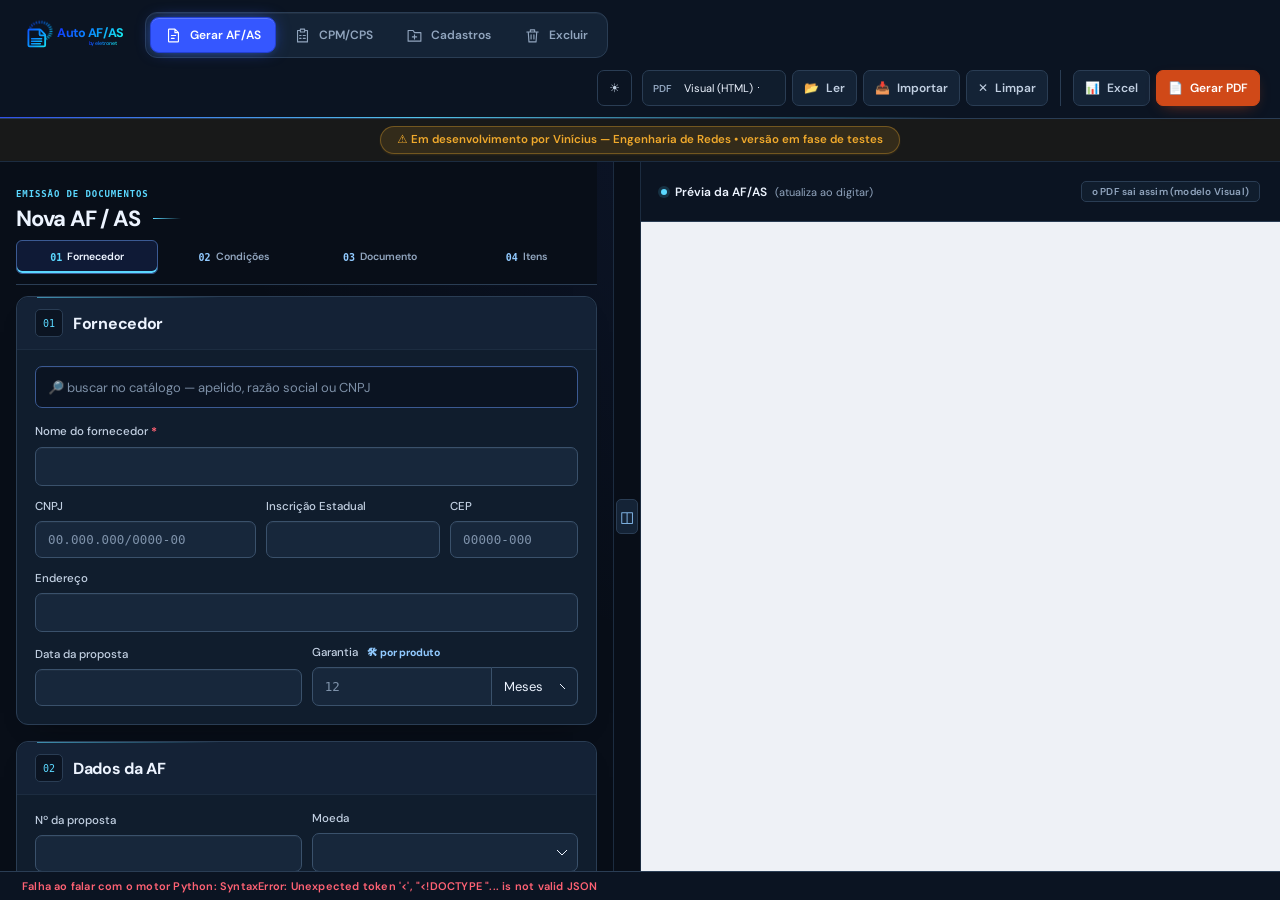
==== commit 7ba0ace3: "Marca nova em SVG, embutida no HTML; spec independente do diretório A marca passa a ser vetor: nítid" ====
--- a/frontend/index.html
+++ b/frontend/index.html
@@ -10,14 +10,74 @@
   <link rel="stylesheet" href="app.css" />
 </head>
 <body class="dark">
+  <!-- MARCA EM SVG, definida uma vez e reaproveitada com <use>.
+       Embutida (e não <img src>) de propósito: o texto do logo é <text>,
+       e um SVG carregado por <img> não enxerga as fontes da página —
+       sairia na fonte do sistema. Aqui ele usa a DM Sans do próprio app. -->
+  <svg class="marca-defs" aria-hidden="true" focusable="false">
+    <defs>
+      <linearGradient id="afasG" gradientUnits="userSpaceOnUse" x1="120" y1="180" x2="850" y2="850">
+        <stop offset="0%" stop-color="#1238FF"/>
+        <stop offset="42%" stop-color="#087DFF"/>
+        <stop offset="100%" stop-color="#16F1F1"/>
+      </linearGradient>
+      <linearGradient id="afasGText" x1="0%" y1="40%" x2="100%" y2="60%">
+        <stop offset="0%" stop-color="#1238FF"/>
+        <stop offset="50%" stop-color="#0A8DFF"/>
+        <stop offset="100%" stop-color="#17EEF2"/>
+      </linearGradient>
+      <clipPath id="afasClip">
+        <path d="M0 0 H1024 V1024 H0 Z M250 346 Q218 346 218 380 L218 808 Q218 844 254 844 L676 844 Q712 844 712 808 L712 520 Q712 500 697 485 L585 365 Q568 346 542 346 Z" fill-rule="evenodd" clip-rule="evenodd"/>
+      </clipPath>
+    </defs>
+    <symbol id="marcaAFAS" viewBox="0 0 2200 760">
+      <g transform="translate(20 35) scale(0.66)">
+
+    <g aria-label="Auto AF/AS app icon">
+      <g opacity="0.99" clip-path="url(#afasClip)"><rect x="206.2" y="337.3" width="78.0" height="28.0" rx="14.0" fill="url(#afasG)" transform="rotate(190.0 245.2 351.3)"/>
+<rect x="233.7" y="269.8" width="79.7" height="28.0" rx="14.0" fill="url(#afasG)" transform="rotate(204.1 273.6 283.8)"/>
+<rect x="279.3" y="210.6" width="81.3" height="28.0" rx="14.0" fill="url(#afasG)" transform="rotate(218.3 320.0 224.6)"/>
+<rect x="339.8" y="163.3" width="83.0" height="28.0" rx="14.0" fill="url(#afasG)" transform="rotate(232.4 381.3 177.3)"/>
+<rect x="411.2" y="130.4" width="84.6" height="28.0" rx="14.0" fill="url(#afasG)" transform="rotate(246.5 453.5 144.4)"/>
+<rect x="488.9" y="113.6" width="86.3" height="28.0" rx="14.0" fill="url(#afasG)" transform="rotate(260.7 532.0 127.6)"/>
+<rect x="567.9" y="113.7" width="87.9" height="28.0" rx="14.0" fill="url(#afasG)" transform="rotate(274.8 611.9 127.7)"/>
+<rect x="643.6" y="130.2" width="89.6" height="28.0" rx="14.0" fill="url(#afasG)" transform="rotate(288.9 688.3 144.2)"/>
+<rect x="711.2" y="161.9" width="91.2" height="28.0" rx="14.0" fill="url(#afasG)" transform="rotate(303.0 756.8 175.9)"/>
+<rect x="766.9" y="206.5" width="92.9" height="28.0" rx="14.0" fill="url(#afasG)" transform="rotate(317.2 813.3 220.5)"/>
+<rect x="807.6" y="261.2" width="94.5" height="28.0" rx="14.0" fill="url(#afasG)" transform="rotate(331.3 854.8 275.2)"/>
+<rect x="831.0" y="322.3" width="96.2" height="28.0" rx="14.0" fill="url(#afasG)" transform="rotate(345.4 879.1 336.3)"/>
+<rect x="836.2" y="386.0" width="97.8" height="28.0" rx="14.0" fill="url(#afasG)" transform="rotate(359.6 885.1 400.0)"/>
+<rect x="823.2" y="448.6" width="99.5" height="28.0" rx="14.0" fill="url(#afasG)" transform="rotate(373.7 873.0 462.6)"/>
+<rect x="793.2" y="506.1" width="101.1" height="28.0" rx="14.0" fill="url(#afasG)" transform="rotate(387.8 843.8 520.1)"/>
+<rect x="748.5" y="555.3" width="102.8" height="28.0" rx="14.0" fill="url(#afasG)" transform="rotate(402.0 799.9 569.3)"/>
+<rect x="691.9" y="593.4" width="104.4" height="28.0" rx="14.0" fill="url(#afasG)" transform="rotate(416.1 744.1 607.4)"/>
+<rect x="627.2" y="618.3" width="106.1" height="28.0" rx="14.0" fill="url(#afasG)" transform="rotate(430.2 680.3 632.3)"/>
+<rect x="558.5" y="628.7" width="107.7" height="28.0" rx="14.0" fill="url(#afasG)" transform="rotate(444.3 612.4 642.7)"/>
+<rect x="489.9" y="624.5" width="109.4" height="28.0" rx="14.0" fill="url(#afasG)" transform="rotate(458.5 544.6 638.5)"/>
+<rect x="425.6" y="606.2" width="111.0" height="28.0" rx="14.0" fill="url(#afasG)" transform="rotate(472.6 481.1 620.2)"/>
+<rect x="369.3" y="575.2" width="112.7" height="28.0" rx="14.0" fill="url(#afasG)" transform="rotate(486.7 425.6 589.2)"/>
+<rect x="324.0" y="533.6" width="114.3" height="28.0" rx="14.0" fill="url(#afasG)" transform="rotate(500.9 381.2 547.6)"/>
+<rect x="292.3" y="484.4" width="116.0" height="28.0" rx="14.0" fill="url(#afasG)" transform="rotate(515.0 350.3 498.4)"/></g>
+      <g transform="translate(0 0)" fill="none" stroke="url(#afasG)" stroke-linecap="round" stroke-linejoin="round">
+        <path d="M250 346 Q218 346 218 380 L218 808 Q218 844 254 844 L676 844 Q712 844 712 808 L712 520 Q712 500 697 485 L585 365 Q568 346 542 346 Z" stroke-width="54"/>
+        <path d="M548 360 L548 487 Q548 520 580 520 L696 520" stroke-width="54"/>
+        <path d="M312 622 H608" stroke-width="44"/>
+        <path d="M312 694 H608" stroke-width="44"/>
+        <path d="M312 766 H570" stroke-width="44"/>
+      </g>
+    </g>
+</g>
+<text x="720" y="410" font-family="DM Sans, Segoe UI, system-ui, sans-serif" font-size="245" font-weight="700" letter-spacing="-8" fill="url(#afasGText)">Auto AF/AS</text>
+<text x="1335" y="565" font-family="DM Sans, Segoe UI, system-ui, sans-serif" font-size="105" font-weight="500" letter-spacing="-1.5" fill="url(#afasGText)">by eletronet</text>
+    </symbol>
+  </svg>
   <!-- Tela de carregamento: fica na frente até o motor terminar de aquecer
        (catálogo, leitura de planilha/PDF, montagem de documento). -->
   <div class="splash" id="splash">
     <div class="splash-box">
       <!-- a marca já traz símbolo, nome e "by eletronet" desenhados juntos:
            repetir logo + "Axia Energia" + título seria dois cabeçalhos -->
-      <img class="splash-marca" src="marca.png"
-           alt="Auto AF/AS — by Eletronet" />
+      <svg class="splash-marca" role="img" aria-label="Auto AF/AS — by Eletronet"><use href="#marcaAFAS"/></svg>
       <p class="splash-sub">Autorização de Fornecimento e Serviço · Coleta de Preços</p>
       <div class="splash-barra"><i id="splashBarra"></i></div>
       <div class="splash-passo" id="splashPasso">Iniciando o motor…</div>
@@ -48,7 +108,7 @@
     <!-- Marca e contexto ficam no mesmo bloco: a barra passa a funcionar como
          uma bancada de trabalho, e não como uma sequência de botões soltos. -->
     <div class="marca">
-      <img class="faixa" src="faixa.png" alt="Auto AF/AS — by Eletronet · Axia Energia" />
+      <svg class="faixa" role="img" aria-label="Auto AF/AS — by Eletronet · Axia Energia"><use href="#marcaAFAS"/></svg>
       <span class="marca-legenda">Plataforma de documentos</span>
     </div>
     <div class="titles">
--- a/frontend/app.css
+++ b/frontend/app.css
@@ -360,6 +360,14 @@
    o espaço que era dos três pedaços que ela substituiu. O arquivo tem
    120px de altura, mais de 2x, para não serrilhar em tela retina.
    58px foi medido na tela: em 46px o "by eletronet" já fechava demais. */
+/* A MARCA AGORA É SVG EMBUTIDO, não <img>.
+   Um `<img>` tem tamanho intrínseco e `width:auto` já devolve a proporção. Um
+   `<svg>` inline não tem: sem dizer nada, ele assume 100% de largura e estica.
+   O `aspect-ratio` devolve a proporção do desenho (2200x760), e aí a altura
+   continua mandando — todas as faixas de largura abaixo seguem valendo. */
+.marca-defs { position: absolute; width: 0; height: 0; overflow: hidden; }
+.topbar .faixa,
+.splash-marca { aspect-ratio: 2200 / 760; }
 .topbar .faixa { height: 58px; width: auto; display: block; }
 /* A faixa cede junto com o resto. Ela é a maior peça fixa da barra, e deixá-la
    rígida enquanto os botões se apertam é o que empurrava o "Gerar PDF" para
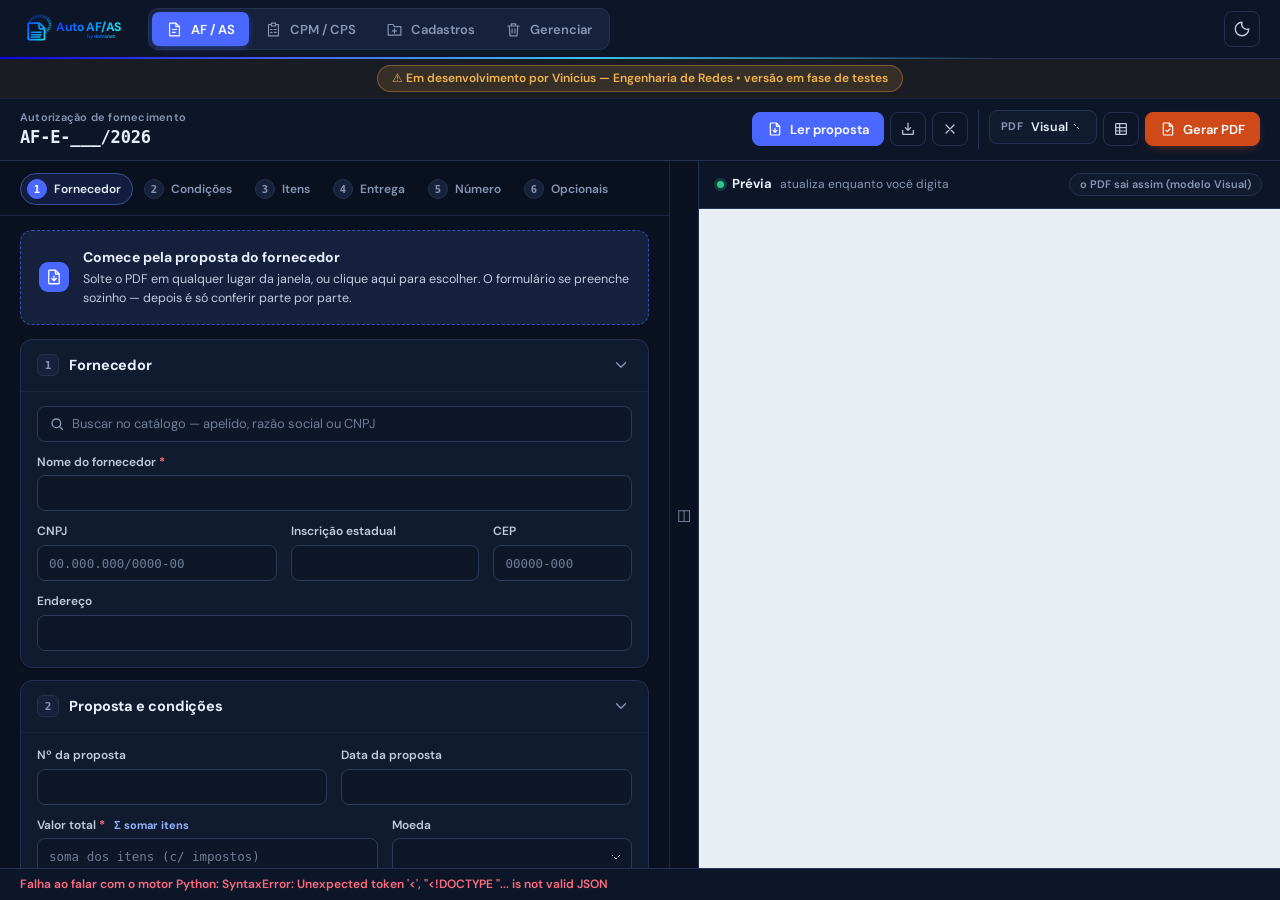
==== commit e65ed760: "Excel sem limite de 14 itens e tela reorganizada Excel: a tabela de itens do modelo tinha 14 linhas " ====
--- a/frontend/index.html
+++ b/frontend/index.html
@@ -70,6 +70,18 @@
 <text x="720" y="410" font-family="DM Sans, Segoe UI, system-ui, sans-serif" font-size="245" font-weight="700" letter-spacing="-8" fill="url(#afasGText)">Auto AF/AS</text>
 <text x="1335" y="565" font-family="DM Sans, Segoe UI, system-ui, sans-serif" font-size="105" font-weight="500" letter-spacing="-1.5" fill="url(#afasGText)">by eletronet</text>
     </symbol>
+    <!-- ÍCONES: um jogo só, em traço, desenhado uma vez e reaproveitado com
+         <use>. Os emojis que estavam nos botões mudavam de cara de uma máquina
+         para outra (e de cor no tema claro); traço herda a cor do texto. -->
+    <symbol id="i-ler" viewBox="0 0 24 24"><path d="M14 3H6a1 1 0 0 0-1 1v16a1 1 0 0 0 1 1h12a1 1 0 0 0 1-1V8zM14 3v5h5M12 11v6m-3-3 3 3 3-3"/></symbol>
+    <symbol id="i-importar" viewBox="0 0 24 24"><path d="M4 14v5a1 1 0 0 0 1 1h14a1 1 0 0 0 1-1v-5M12 3v11m-4-4 4 4 4-4"/></symbol>
+    <symbol id="i-limpar" viewBox="0 0 24 24"><path d="M6 6l12 12M18 6 6 18"/></symbol>
+    <symbol id="i-excel" viewBox="0 0 24 24"><path d="M4 5a1 1 0 0 1 1-1h14a1 1 0 0 1 1 1v14a1 1 0 0 1-1 1H5a1 1 0 0 1-1-1zM4 10h16M4 15h16M10 4v16"/></symbol>
+    <symbol id="i-pdf" viewBox="0 0 24 24"><path d="M14 3H6a1 1 0 0 0-1 1v16a1 1 0 0 0 1 1h12a1 1 0 0 0 1-1V8zM14 3v5h5M9 14l2 2 4-4"/></symbol>
+    <symbol id="i-tema" viewBox="0 0 24 24"><path d="M12 3a9 9 0 1 0 9 9 7 7 0 0 1-9-9z"/></symbol>
+    <symbol id="i-mais" viewBox="0 0 24 24"><path d="M12 5v14M5 12h14"/></symbol>
+    <symbol id="i-dobra" viewBox="0 0 24 24"><path d="M6 9l6 6 6-6"/></symbol>
+    <symbol id="i-ok" viewBox="0 0 24 24"><path d="M5 12.5l4.5 4.5L19 7.5"/></symbol>
   </svg>
   <!-- Tela de carregamento: fica na frente até o motor terminar de aquecer
        (catálogo, leitura de planilha/PDF, montagem de documento). -->
@@ -104,58 +116,23 @@
     </div>
   </div>
 
+  <!-- BARRA DO TOPO: só o que vale para o app inteiro — a marca, os quatro
+       lugares do app e o tema. As ações de cada documento moravam aqui e
+       disputavam largura com a marca e as abas (a barra quebrava em duas
+       linhas em notebook); agora cada documento tem a sua barra, logo acima
+       do formulário a que pertence. -->
   <header class="topbar">
-    <!-- Marca e contexto ficam no mesmo bloco: a barra passa a funcionar como
-         uma bancada de trabalho, e não como uma sequência de botões soltos. -->
     <div class="marca">
-      <svg class="faixa" role="img" aria-label="Auto AF/AS — by Eletronet · Axia Energia"><use href="#marcaAFAS"/></svg>
-      <span class="marca-legenda">Plataforma de documentos</span>
-    </div>
-    <div class="titles">
-      <span>ELETRONET · ENGENHARIA</span>
-      <p>Emissão de AF/AS e CPM/CPS</p>
+      <svg class="faixa" role="img" aria-label="Auto AF/AS — by Eletronet"><use href="#marcaAFAS"/></svg>
     </div>
     <nav class="tabs" aria-label="Área de trabalho">
-      <span class="nav-caption" aria-hidden="true">DOCUMENTOS</span>
-      <button class="tab active" id="tabGerar" title="Gerar AF/AS"><svg class="nav-icon" viewBox="0 0 24 24" aria-hidden="true"><path d="M14 3H6a1 1 0 0 0-1 1v16a1 1 0 0 0 1 1h12a1 1 0 0 0 1-1V8zM14 3v5h5M9 12h6M9 16h4"/></svg><span class="rot">Gerar AF/AS</span></button>
-      <button class="tab" id="tabCPM" title="CPM/CPS"><svg class="nav-icon" viewBox="0 0 24 24" aria-hidden="true"><path d="M9 5H5v16h14V5h-4M9 3h6v4H9zM8 12h2m3 0h3M8 16h2m3 0h3"/></svg><span class="rot">CPM/CPS</span></button>
+      <button class="tab active" id="tabGerar" title="Gerar AF/AS"><svg class="nav-icon" viewBox="0 0 24 24" aria-hidden="true"><path d="M14 3H6a1 1 0 0 0-1 1v16a1 1 0 0 0 1 1h12a1 1 0 0 0 1-1V8zM14 3v5h5M9 12h6M9 16h4"/></svg><span class="rot">AF / AS</span></button>
+      <button class="tab" id="tabCPM" title="CPM/CPS"><svg class="nav-icon" viewBox="0 0 24 24" aria-hidden="true"><path d="M9 5H5v16h14V5h-4M9 3h6v4H9zM8 12h2m3 0h3M8 16h2m3 0h3"/></svg><span class="rot">CPM / CPS</span></button>
       <button class="tab" id="tabCadastros" title="Cadastros"><svg class="nav-icon" viewBox="0 0 24 24" aria-hidden="true"><path d="M3 5h7l2 3h9v12H3zM12 11v6m-3-3h6"/></svg><span class="rot">Cadastros</span></button>
-      <button class="tab" id="tabExcluir" title="Excluir e gerenciar registros"><svg class="nav-icon" viewBox="0 0 24 24" aria-hidden="true"><path d="M4 7h16M9 7V4h6v3M6 7l1 14h10l1-14M10 11v6m4-6v6"/></svg><span class="rot">Excluir</span></button>
-      <!-- A fita de Möbius é a marca da casa: um laço sem começo nem fim, o
-           fluxo contínuo da fibra. Substituiu um risquinho listrado que não
-           queria dizer nada. -->
-      <span class="nav-signature" aria-hidden="true">
-        <svg class="nav-fita" viewBox="0 0 120 60" focusable="false">
-          <path d="M14 30 C14 12, 46 12, 60 30 C74 48, 106 48, 106 30 C106 12, 74 12, 60 30 C46 48, 14 48, 14 30 Z"/>
-        </svg>
-        ELETRONET<small>ENGENHARIA</small>
-      </span>
+      <button class="tab" id="tabExcluir" title="Excluir e gerenciar registros"><svg class="nav-icon" viewBox="0 0 24 24" aria-hidden="true"><path d="M4 7h16M9 7V4h6v3M6 7l1 14h10l1-14M10 11v6m4-6v6"/></svg><span class="rot">Gerenciar</span></button>
     </nav>
     <div class="topbar-tools">
-      <button class="btn ghost" id="btnTema" data-curto="Tema" title="Alternar tema claro/escuro">☀ <span class="rot">Tema</span></button>
-      <div id="acoesGerar" class="acoes">
-        <div class="tool-group tool-source">
-          <label class="pdfsel">PDF
-            <!-- a PRIMEIRA opção é o padrão: o Visual é o mesmo documento da
-                 prévia, então o que se vê na tela é o que sai no PDF -->
-            <select id="pdfEstilo" title="Qual PDF gerar. O Visual é o documento que aparece na prévia; o Oficial é a planilha da Eletronet.">
-              <option value="html">Visual (HTML)</option>
-              <option value="excel">Oficial</option>
-            </select>
-          </label>
-          <button class="btn soft" id="btnLer" data-curto="Ler" title="Ler proposta — PDF comum ou Excel (CIENA/DDPTool). Pode escolher VÁRIOS arquivos quando a proposta vem repartida (técnica + comercial).">📂 <span class="rot">Ler proposta</span></button>
-          <button class="btn soft" id="btnImportarAF" data-curto="Importar" title="Ler uma AF/AS já pronta (.xlsx ou o PDF gerado pelo app) e trazer todas as informações de volta">📥 <span class="rot">Importar AF</span></button>
-          <button class="btn soft" id="btnLimparAF" data-curto="Limpar" type="button" title="Limpar todos os campos da AF e começar do zero">✕ <span class="rot">Limpar</span></button>
-        </div>
-        <div class="tool-group tool-output">
-          <button class="btn soft" id="btnExcel" data-curto="Excel" title="Baixar em Excel (.xlsx)">📊 <span class="rot">Excel</span></button>
-          <button class="btn primary" id="btnPdf" data-curto="Gerar PDF" title="Gerar o PDF da AF">📄 <span class="rot">Gerar PDF</span></button>
-        </div>
-        <!-- VÁRIAS PARTES: Precision e SEICOM mandam a proposta repartida
-             (técnica + comercial), e nenhuma delas sozinha tem tudo -->
-        <input type="file" id="filePdf" accept=".pdf,.xlsx,.xlsm" multiple hidden />
-        <input type="file" id="fileAF" accept=".xlsx,.xlsm,.pdf" hidden />
-      </div>
+      <button class="btn icone" id="btnTema" type="button" title="Alternar tema claro/escuro" aria-label="Alternar tema claro/escuro"><svg class="ico"><use href="#i-tema"/></svg></button>
     </div>
   </header>
 
@@ -168,170 +145,254 @@
 
   <!-- ============================ ABA: GERAR AF ============================ -->
   <div class="split" id="viewGerar">
+    <!-- BARRA DO DOCUMENTO: qual AF está sendo feita e o que se faz com ela.
+         Mesma forma da barra do CPM: título à esquerda, ações à direita, na
+         ordem em que se usam — trazer a proposta, e no fim gerar. -->
+    <div class="document-bar">
+      <div class="doc-titulo">
+        <span class="doc-eyebrow" id="barTipo">Autorização de fornecimento</span>
+        <strong class="doc-id" id="barId">AF-E-___/2026</strong>
+      </div>
+      <div id="acoesGerar" class="acoes">
+        <div class="tool-group">
+          <button class="btn azul" id="btnLer" title="Ler proposta — PDF comum ou Excel (CIENA/DDPTool). Pode escolher VÁRIOS arquivos quando a proposta vem repartida (técnica + comercial)."><svg class="ico"><use href="#i-ler"/></svg><span class="rot">Ler proposta</span></button>
+          <button class="btn ghost" id="btnImportarAF" title="Ler uma AF/AS já pronta (PDF ou Excel) e trazer todas as informações de volta"><svg class="ico"><use href="#i-importar"/></svg><span class="rot">Importar AF</span></button>
+          <button class="btn ghost" id="btnLimparAF" type="button" title="Limpar todos os campos da AF e começar do zero (Ctrl+Z desfaz)"><svg class="ico"><use href="#i-limpar"/></svg><span class="rot">Limpar</span></button>
+        </div>
+        <div class="tool-group">
+          <!-- a PRIMEIRA opção é o padrão: o Visual é o mesmo documento da
+               prévia, então o que se vê na tela é o que sai no PDF -->
+          <label class="pdfsel">PDF
+            <select id="pdfEstilo" title="Qual PDF gerar. O Visual é o documento que aparece na prévia; o Oficial é a planilha da Eletronet.">
+              <option value="html">Visual</option>
+              <option value="excel">Oficial</option>
+            </select>
+          </label>
+          <button class="btn ghost" id="btnExcel" title="Baixar em Excel (.xlsx)"><svg class="ico"><use href="#i-excel"/></svg><span class="rot">Excel</span></button>
+          <button class="btn primary" id="btnPdf" title="Gerar o PDF da AF (Ctrl+S)"><svg class="ico"><use href="#i-pdf"/></svg><span class="rot">Gerar PDF</span></button>
+        </div>
+        <!-- VÁRIAS PARTES: Precision e SEICOM mandam a proposta repartida
+             (técnica + comercial), e nenhuma delas sozinha tem tudo -->
+        <input type="file" id="filePdf" accept=".pdf,.xlsx,.xlsm" multiple hidden />
+        <input type="file" id="fileAF" accept=".xlsx,.xlsm,.pdf" hidden />
+      </div>
+    </div>
+
     <!-- ======================= FORMULÁRIO ======================= -->
     <div class="form-col">
-      <div class="form-context" aria-label="Etapas da emissão">
-        <div class="form-context-title">
-          <span>EMISSÃO DE DOCUMENTOS</span>
-          <strong>Nova AF / AS<span class="context-line" aria-hidden="true"></span></strong>
-        </div>
-        <div class="form-steps" role="navigation" aria-label="Ir para uma etapa do formulário">
-          <button type="button" class="active" data-jump="secFornecedor"><b>01</b><span>Fornecedor</span></button>
-          <button type="button" data-jump="secDados"><b>02</b><span>Condições</span></button>
-          <button type="button" data-jump="secDocumento"><b>03</b><span>Documento</span></button>
-          <button type="button" data-jump="secItens"><b>04</b><span>Itens</span></button>
-        </div>
-      </div>
+      <!-- O MAPA DA AF: as seis partes, na ordem do formulário, cada uma com o
+           seu estado (✓ quando o essencial dela está preenchido). Antes eram
+           quatro atalhos para sete blocos, com nomes diferentes dos títulos. -->
+      <nav class="form-steps" aria-label="Partes da AF">
+        <button type="button" class="active" data-jump="secFornecedor"><i class="passo-n">1</i><svg class="ico passo-ok"><use href="#i-ok"/></svg><span>Fornecedor</span></button>
+        <button type="button" data-jump="secDados"><i class="passo-n">2</i><svg class="ico passo-ok"><use href="#i-ok"/></svg><span>Condições</span></button>
+        <button type="button" data-jump="secItens"><i class="passo-n">3</i><svg class="ico passo-ok"><use href="#i-ok"/></svg><span>Itens</span></button>
+        <button type="button" data-jump="secLocais"><i class="passo-n">4</i><svg class="ico passo-ok"><use href="#i-ok"/></svg><span>Entrega</span></button>
+        <button type="button" data-jump="secDocumento"><i class="passo-n">5</i><svg class="ico passo-ok"><use href="#i-ok"/></svg><span>Número</span></button>
+        <button type="button" data-jump="secExtras"><i class="passo-n">6</i><svg class="ico passo-ok"><use href="#i-ok"/></svg><span>Opcionais</span></button>
+      </nav>
+
+      <!-- O COMEÇO: com o formulário vazio, a primeira coisa na tela diz o que
+           fazer. Some sozinho assim que há fornecedor ou item. -->
+      <button type="button" class="comeco" id="comeco">
+        <svg class="ico"><use href="#i-ler"/></svg>
+        <span><b>Comece pela proposta do fornecedor</b>
+          Solte o PDF em qualquer lugar da janela, ou clique aqui para escolher. O formulário se preenche sozinho — depois é só conferir parte por parte.</span>
+      </button>
 
       <section class="card" id="secFornecedor">
-        <h2>Fornecedor <span class="cat-conta muted" id="catCount"></span></h2>
-        <div class="ac cat-busca">
-          <input id="catBusca" class="ac-inp" autocomplete="off"
-                 placeholder="🔎 buscar no catálogo — apelido, razão social ou CNPJ" />
-          <div class="ac-lista" id="catLista" hidden></div>
-        </div>
-        <select id="catalogo" class="catalogo-oculto" tabindex="-1" aria-hidden="true"><option value="-1">— selecione —</option></select>
-        <div class="cat-marca" id="catMarca" hidden>
-          <span id="catMarcaNome"></span>
-          <button type="button" class="chipx" id="catMarcaX" title="Soltar do catálogo e editar à mão">✕</button>
-        </div>
-        <div class="fgrid">
-          <div class="f c12"><label>Nome do fornecedor <b>*</b></label><input id="fornecedor" /></div>
-          <div class="f c5"><label>CNPJ</label><input id="cnpj" inputmode="numeric" placeholder="00.000.000/0000-00" /></div>
-          <div class="f c4"><label>Inscrição Estadual</label><input id="ie" /></div>
-          <div class="f c3"><label>CEP</label><input id="cep" inputmode="numeric" placeholder="00000-000" /></div>
-          <div class="f c12"><label>Endereço</label><input id="endereco" /></div>
-          <div class="f c6"><label title="Data em que o fornecedor emitiu a proposta">Data da proposta</label><input id="dataProp" /></div>
-          <div class="f c6"><label>Garantia <button type="button" class="lnkmini" id="btnPorItemGarantia" title="Definir garantia por produto (cada item pode ter garantia diferente)">🛠 por produto</button></label>
-            <div class="numunit">
-              <input id="garantiaNum" placeholder="12" />
-              <select id="garantiaUn"><option>Dias</option><option selected>Meses</option><option>Anos</option><option>Ano</option><option>Livre</option></select>
+        <div class="cardhead">
+          <h2><i class="card-n">1</i>Fornecedor</h2>
+          <span class="card-resumo" data-resumo></span>
+          <span class="cat-conta" id="catCount"></span>
+          <button type="button" class="card-dobra" aria-expanded="true" title="Recolher"><svg class="ico"><use href="#i-dobra"/></svg></button>
+        </div>
+        <div class="card-corpo">
+          <div class="ac cat-busca">
+            <input id="catBusca" class="ac-inp" autocomplete="off"
+                   placeholder="Buscar no catálogo — apelido, razão social ou CNPJ" />
+            <div class="ac-lista" id="catLista" hidden></div>
+          </div>
+          <select id="catalogo" class="catalogo-oculto" tabindex="-1" aria-hidden="true"><option value="-1">— selecione —</option></select>
+          <div class="cat-marca" id="catMarca" hidden>
+            <span id="catMarcaNome"></span>
+            <button type="button" class="chipx" id="catMarcaX" title="Soltar do catálogo e editar à mão">✕</button>
+          </div>
+          <div class="fgrid">
+            <div class="f c12"><label>Nome do fornecedor <b>*</b></label><input id="fornecedor" /></div>
+            <div class="f c5"><label>CNPJ</label><input id="cnpj" inputmode="numeric" placeholder="00.000.000/0000-00" /></div>
+            <div class="f c4"><label>Inscrição estadual</label><input id="ie" /></div>
+            <div class="f c3"><label>CEP</label><input id="cep" inputmode="numeric" placeholder="00000-000" /></div>
+            <div class="f c12"><label>Endereço</label><input id="endereco" /></div>
+          </div>
+        </div>
+      </section>
+
+      <!-- PROPOSTA E CONDIÇÕES juntas: nº e data da proposta, valor, prazo,
+           garantia e pagamento estavam divididos entre "Fornecedor" e "Dados
+           da AF" — a garantia morava no cartão do fornecedor. -->
+      <section class="card" id="secDados">
+        <div class="cardhead">
+          <h2><i class="card-n">2</i>Proposta e condições</h2>
+          <span class="card-resumo" data-resumo></span>
+          <button type="button" class="card-dobra" aria-expanded="true" title="Recolher"><svg class="ico"><use href="#i-dobra"/></svg></button>
+        </div>
+        <div class="card-corpo">
+          <div class="fgrid">
+            <div class="f c6"><label>Nº da proposta</label><input id="numProp" /></div>
+            <div class="f c6"><label title="Data em que o fornecedor emitiu a proposta">Data da proposta</label><input id="dataProp" /></div>
+            <div class="f c7"><label>Valor total <b>*</b> <button type="button" class="lnkmini" id="btnSomar" title="Somar o total (c/ impostos) de todos os itens">Σ somar itens</button></label><input id="valor" placeholder="soma dos itens (c/ impostos)" /></div>
+            <div class="f c5"><label>Moeda</label><select id="moeda"></select></div>
+            <div class="f c6"><label>Prazo de entrega <button type="button" class="lnkmini" id="btnPorItemPrazo" title="Definir prazo de entrega por produto (cada item pode ter prazo diferente)">por produto</button></label>
+              <div class="numunit">
+                <input id="prazoNum" placeholder="45" />
+                <select id="prazoUn"><option selected>Dias</option><option>Meses</option><option>Anos</option><option>Ano</option><option>Pronta-entrega</option><option>Livre</option></select>
+              </div>
             </div>
-          </div>
-        </div>
-      </section>
-
-      <section class="card" id="secDados">
-        <h2>Dados da AF</h2>
-        <div class="fgrid">
-          <div class="f c7"><label>Nº da proposta</label><input id="numProp" /></div>
-          <div class="f c5"><label>Moeda</label><select id="moeda"></select></div>
-          <div class="f c6"><label>Valor total <b>*</b> <button type="button" class="lnkmini" id="btnSomar" title="Somar o total (c/ impostos) de todos os itens">Σ somar itens</button></label><input id="valor" placeholder="soma dos itens (c/ impostos)" /></div>
-          <div class="f c6"><label>Prazo de entrega <button type="button" class="lnkmini" id="btnPorItemPrazo" title="Definir prazo de entrega por produto (cada item pode ter prazo diferente)">🛠 por produto</button></label>
-            <div class="numunit">
-              <input id="prazoNum" placeholder="45" />
-              <select id="prazoUn"><option selected>Dias</option><option>Meses</option><option>Anos</option><option>Ano</option><option>Pronta-entrega</option><option>Livre</option></select>
+            <div class="f c6"><label>Garantia <button type="button" class="lnkmini" id="btnPorItemGarantia" title="Definir garantia por produto (cada item pode ter garantia diferente)">por produto</button></label>
+              <div class="numunit">
+                <input id="garantiaNum" placeholder="12" />
+                <select id="garantiaUn"><option>Dias</option><option selected>Meses</option><option>Anos</option><option>Ano</option><option>Livre</option></select>
+              </div>
             </div>
-          </div>
-          <div class="f c12"><label>Condição de pagamento</label><input id="pagto" /></div>
-          <div class="f c12"><label>Objeto do fornecimento <button type="button" class="lnkmini" id="btnResumir" title="Gerar um resumo a partir dos itens">✨ resumir dos itens</button></label><input id="objeto" placeholder="Resumo de tudo que está sendo fornecido" /></div>
-        </div>
-      </section>
-
-      <section class="card" id="secDocumento">
-        <h2>Identificador</h2>
-        <div class="fgrid">
-          <div class="f c4"><label>Prefixo</label><select id="prefixo"></select></div>
-          <div class="f c4"><label>Número <b>*</b></label><input id="numero" placeholder="207" /></div>
-          <div class="f c4"><label>Ano</label><input id="ano" /></div>
-          <div class="f c4"><label>Modificação</label><select id="mod"></select></div>
-          <div class="f c4"><label>Emissão</label><input id="dataEmis" /></div>
-          <div class="f c4"><label>Revisão</label><input id="rev" value="0" /></div>
-        </div>
-        <!-- Como o documento vai se chamar, montado ao vivo: o identificador sai
-             de seis campos e só aparecia depois de gerar o arquivo. -->
-        <div class="idprev">
-          <div class="idprev-l">
-            <span class="idprev-rot">Documento</span>
-            <b id="idPrevDoc">—</b>
-          </div>
-          <div class="idprev-l">
-            <span class="idprev-rot">Arquivo</span>
-            <code id="idPrevArq">—</code>
-          </div>
-        </div>
-      </section>
-
-      <section class="card" id="secLocais">
-        <h2>Locais <span class="muted">(pode adicionar vários por AF)</span></h2>
-        <label>Faturamento (Eletronet) <span class="muted">— ao escolher, os POPs do mesmo estado sobem ao topo</span></label>
-        <div class="addrow">
-          <div class="ac">
-            <input id="fatBusca" class="ac-inp" autocomplete="off" placeholder="🔎 buscar filial (UF, razão social)…" />
-            <div class="ac-lista" id="fatLista" hidden></div>
-          </div>
-          <button class="btn ghost sm" id="btnAddFat">➕ Adicionar</button>
-        </div>
-        <div class="chips" id="fatList"></div>
-
-        <label style="margin-top:12px">Locais de entrega (POP)</label>
-        <div class="addrow">
-          <div class="ac">
-            <input id="entBusca" class="ac-inp" autocomplete="off" placeholder="🔎 buscar POP (nome, sigla, município)…" />
-            <div class="ac-lista" id="entLista" hidden></div>
-          </div>
-          <button class="btn ghost sm" id="btnAddEnt">➕ Adicionar</button>
-        </div>
-        <div class="chips" id="entList"></div>
+            <div class="f c12"><label>Condição de pagamento</label><input id="pagto" /></div>
+            <div class="f c12"><label>Objeto do fornecimento <button type="button" class="lnkmini" id="btnResumir" title="Gerar um resumo a partir dos itens">resumir dos itens</button></label><input id="objeto" placeholder="Resumo de tudo que está sendo fornecido" /></div>
+          </div>
+        </div>
       </section>
 
       <section class="card" id="secItens">
-        <div class="cardhead"><h2>Itens</h2>
+        <div class="cardhead">
+          <h2><i class="card-n">3</i>Itens</h2>
+          <span class="card-resumo" data-resumo></span>
           <div class="cardhead-acoes">
             <label class="liga" title="Ligado: o app preenche o unitário c/ imposto e o total (qtd × unitário). Desligado: nenhum campo é calculado — você digita todos os valores como estão na proposta.">
-              <input type="checkbox" id="ckCalcular" checked><span>🧮 Calcular</span>
+              <input type="checkbox" id="ckCalcular" checked><span>Calcular</span>
             </label>
             <label class="liga" title="Lançar IPI, ICMS, ISS… sobre os produtos — o preço com impostos e o total são calculados a partir daí">
-              <input type="checkbox" id="ckImpostos"><span>🧾 Impostos</span>
+              <input type="checkbox" id="ckImpostos"><span>Impostos</span>
             </label>
-            <button class="btn ghost sm" id="btnAddItem">➕ Item</button>
-          </div>
-        </div>
-        <div class="imp-itens" id="impItens" hidden></div>
-        <table class="items"><thead><tr>
-          <th>#</th><th title="Código do produto · Part Number (PN) · Referência · SKU">Código / PN</th><th>Descrição</th><th>Qtd</th><th>Unit. s/i</th><th>Unit. c/i</th><th>Total</th><th></th>
-        </tr></thead><tbody id="itensBody"></tbody></table>
-        <div class="gp-itens" id="gpItens" hidden></div>
-      </section>
-
-      <section class="card" id="secAssinaturas">
-        <div class="cardhead"><h2>Assinaturas <span class="muted">(além das duas de sempre)</span></h2>
-          <div class="cardhead-acoes">
-            <div class="rub-wrap">
-              <label class="liga" title="Acrescenta uma linha discreta no rodapé, à esquerda, para a Eletronet rubricar a folha. Só a rubrica — as assinaturas continuam onde estão.">
-                <input type="checkbox" id="ckRubricas"><span>✍ Rubricas no rodapé</span>
-              </label>
-              <!-- O MODO mora aqui, num interruptor escondido, e não numa
-                   variável do JS: assim ele entra de graça na foto do rascunho
-                   (_MARCAS_AF guarda `checked`) e volta junto com a AF. -->
-              <input type="checkbox" id="ckRubTodas" hidden>
-              <!-- mostra o modo escolhido e reabre a escolha: sem isto, depois
-                   de fechar o balão não haveria como saber (nem trocar) onde a
-                   rubrica vai sair. -->
-              <button class="rub-modo" id="btnRubModo" type="button" hidden
-                      title="Trocar onde a rubrica aparece">última folha</button>
-              <div class="rub-pop" id="rubPop" role="dialog" aria-label="Onde a rubrica aparece" hidden>
-                <p class="rub-pop-t">Rubricar em que folha?</p>
-                <button class="rub-op" type="button" data-todas="0">
-                  <b>Só na última</b><i>junto das assinaturas</i>
-                </button>
-                <button class="rub-op" type="button" data-todas="1">
-                  <b>Em todas as folhas</b><i>uma linha no pé de cada página</i>
-                </button>
+            <button class="btn ghost sm" id="btnAddItem"><svg class="ico"><use href="#i-mais"/></svg>Item</button>
+          </div>
+          <button type="button" class="card-dobra" aria-expanded="true" title="Recolher"><svg class="ico"><use href="#i-dobra"/></svg></button>
+        </div>
+        <div class="card-corpo">
+          <div class="imp-itens" id="impItens" hidden></div>
+          <table class="items"><thead><tr>
+            <th>#</th><th title="Código do produto · Part Number (PN) · Referência · SKU">Código / PN</th><th>Descrição</th><th>Qtd</th><th>Unit. s/i</th><th>Unit. c/i</th><th>Total</th><th></th>
+          </tr></thead><tbody id="itensBody"></tbody></table>
+          <div class="gp-itens" id="gpItens" hidden></div>
+        </div>
+      </section>
+
+      <section class="card" id="secLocais">
+        <div class="cardhead">
+          <h2><i class="card-n">4</i>Faturamento e entrega</h2>
+          <span class="card-resumo" data-resumo></span>
+          <button type="button" class="card-dobra" aria-expanded="true" title="Recolher"><svg class="ico"><use href="#i-dobra"/></svg></button>
+        </div>
+        <div class="card-corpo">
+          <div class="loc-bloco">
+            <label for="fatBusca">Faturamento <span class="muted">— a filial da Eletronet que recebe a nota; pode ser mais de uma</span></label>
+            <div class="addrow">
+              <div class="ac">
+                <input id="fatBusca" class="ac-inp" autocomplete="off" placeholder="Buscar filial — UF ou razão social" />
+                <div class="ac-lista" id="fatLista" hidden></div>
+              </div>
+              <button class="btn ghost sm" id="btnAddFat"><svg class="ico"><use href="#i-mais"/></svg>Adicionar</button>
+            </div>
+            <div class="chips" id="fatList"></div>
+          </div>
+          <div class="loc-bloco">
+            <label for="entBusca">Locais de entrega <span class="muted">— os POPs do estado da filial aparecem primeiro</span></label>
+            <div class="addrow">
+              <div class="ac">
+                <input id="entBusca" class="ac-inp" autocomplete="off" placeholder="Buscar POP — nome, sigla ou município" />
+                <div class="ac-lista" id="entLista" hidden></div>
+              </div>
+              <button class="btn ghost sm" id="btnAddEnt"><svg class="ico"><use href="#i-mais"/></svg>Adicionar</button>
+            </div>
+            <div class="chips" id="entList"></div>
+          </div>
+        </div>
+      </section>
+
+      <section class="card" id="secDocumento">
+        <div class="cardhead">
+          <h2><i class="card-n">5</i>Número e emissão</h2>
+          <span class="card-resumo" data-resumo></span>
+          <button type="button" class="card-dobra" aria-expanded="true" title="Recolher"><svg class="ico"><use href="#i-dobra"/></svg></button>
+        </div>
+        <div class="card-corpo">
+          <div class="fgrid">
+            <div class="f c4"><label>Prefixo</label><select id="prefixo"></select></div>
+            <div class="f c4"><label>Número <b>*</b></label><input id="numero" placeholder="207" /></div>
+            <div class="f c4"><label>Ano</label><input id="ano" /></div>
+            <div class="f c4"><label>Modificação</label><select id="mod"></select></div>
+            <div class="f c4"><label>Emissão</label><input id="dataEmis" /></div>
+            <div class="f c4"><label>Revisão</label><input id="rev" value="0" /></div>
+          </div>
+          <!-- Como o documento vai se chamar, montado ao vivo: o identificador
+               sai de seis campos e só aparecia depois de gerar o arquivo. -->
+          <div class="idprev">
+            <div class="idprev-l"><span class="idprev-rot">Documento</span><b id="idPrevDoc">—</b></div>
+            <div class="idprev-l"><span class="idprev-rot">Arquivo</span><code id="idPrevArq">—</code></div>
+          </div>
+        </div>
+      </section>
+
+      <!-- OPCIONAIS num cartão só: assinaturas a mais, rubrica e observações
+           não entram em toda AF, e cada uma ocupava um cartão do tamanho dos
+           essenciais. Vazio, ele pode ficar recolhido numa linha. -->
+      <section class="card" id="secExtras">
+        <div class="cardhead">
+          <h2><i class="card-n">6</i>Opcionais</h2>
+          <span class="card-resumo" data-resumo></span>
+          <button type="button" class="card-dobra" aria-expanded="true" title="Recolher"><svg class="ico"><use href="#i-dobra"/></svg></button>
+        </div>
+        <div class="card-corpo">
+          <div class="sub" id="secAssinaturas">
+            <div class="sub-top">
+              <h3>Assinaturas <span class="muted">além de Eletronet e fornecedor</span></h3>
+              <div class="cardhead-acoes">
+                <div class="rub-wrap">
+                  <label class="liga" title="Acrescenta uma linha discreta no rodapé, à esquerda, para a Eletronet rubricar a folha. Só a rubrica — as assinaturas continuam onde estão.">
+                    <input type="checkbox" id="ckRubricas"><span>Rubrica no rodapé</span>
+                  </label>
+                  <!-- O MODO mora aqui, num interruptor escondido, e não numa
+                       variável do JS: assim ele entra de graça na foto do rascunho
+                       (_MARCAS_AF guarda `checked`) e volta junto com a AF. -->
+                  <input type="checkbox" id="ckRubTodas" hidden>
+                  <!-- mostra o modo escolhido e reabre a escolha: sem isto, depois
+                       de fechar o balão não haveria como saber (nem trocar) onde a
+                       rubrica vai sair. -->
+                  <button class="rub-modo" id="btnRubModo" type="button" hidden
+                          title="Trocar onde a rubrica aparece">última folha</button>
+                  <div class="rub-pop" id="rubPop" role="dialog" aria-label="Onde a rubrica aparece" hidden>
+                    <p class="rub-pop-t">Rubricar em que folha?</p>
+                    <button class="rub-op" type="button" data-todas="0">
+                      <b>Só na última</b><i>junto das assinaturas</i>
+                    </button>
+                    <button class="rub-op" type="button" data-todas="1">
+                      <b>Em todas as folhas</b><i>uma linha no pé de cada página</i>
+                    </button>
+                  </div>
+                </div>
+                <button class="btn ghost sm" id="btnAddAssinante" type="button"><svg class="ico"><use href="#i-mais"/></svg>Assinante</button>
               </div>
             </div>
-            <button class="btn ghost sm" id="btnAddAssinante" type="button">➕ Assinante</button>
-          </div>
-        </div>
-        <div class="pessoas" id="assinantesList"></div>
-      </section>
-
-      <section class="card">
-        <div class="cardhead"><h2>Observações <span class="muted">(opcional — para o que sai do escopo padrão)</span></h2><button class="btn ghost sm" id="btnAddObs">➕ Observação</button></div>
-        <div id="obsList" class="obs-rows"></div>
-        <div class="muted obs-vazio" id="obsVazio" style="font-size:12px">Nenhuma observação. Clique em <b>➕ Observação</b> para adicionar notas que fogem do padrão.</div>
-      </section>
-
+            <div class="pessoas" id="assinantesList"></div>
+          </div>
+          <div class="sub">
+            <div class="sub-top">
+              <h3>Observações <span class="muted">para o que sai do escopo padrão</span></h3>
+              <button class="btn ghost sm" id="btnAddObs"><svg class="ico"><use href="#i-mais"/></svg>Observação</button>
+            </div>
+            <div id="obsList" class="obs-rows"></div>
+            <div class="muted obs-vazio" id="obsVazio">Nenhuma observação.</div>
+          </div>
+        </div>
+      </section>
     </div>
 
     <!-- A régua lateral mantém a prévia acessível mesmo quando ela é recolhida
@@ -343,7 +404,7 @@
 
     <!-- ======================= PRÉVIA ======================= -->
     <div class="preview-col">
-      <div class="preview-head">Prévia da AF/AS <span class="muted">(atualiza ao digitar)</span>
+      <div class="preview-head">Prévia <span class="muted">atualiza enquanto você digita</span>
         <span class="modelo-tag" id="tagModeloAF"></span>
       </div>
       <iframe id="preview" title="Prévia da AF"></iframe>
@@ -507,14 +568,21 @@
   <!-- ============================ ABA: CPM / CPS ============================ -->
   <div class="split" id="viewCPM" hidden>
     <div class="document-bar">
-      <div class="form-context-title"><span>COLETA DE PREÇOS</span><strong>CPM / CPS</strong></div>
-      <div class="document-actions">
-        <label class="pdfsel">PDF
-          <select id="cpmEstilo" title="Qual PDF gerar. O Visual é o documento que aparece na prévia; o Oficial é a planilha da Eletronet."><option value="html">Visual (HTML)</option><option value="excel">Oficial</option></select>
-        </label>
-        <button class="btn ghost sm" id="btnLimparCPM" type="button" title="Limpar os campos do CPM/CPS e começar do zero">✕ <span class="rot">Limpar</span></button>
-        <button class="btn soft sm" id="btnCpmExcel">📊 Excel</button>
-        <button class="btn primary sm" id="btnCpmPdf">📋 Gerar CPM</button>
+      <div class="doc-titulo">
+        <span class="doc-eyebrow">Coleta de preços</span>
+        <strong class="doc-id">CPM / CPS</strong>
+      </div>
+      <div class="acoes">
+        <div class="tool-group">
+          <button class="btn ghost" id="btnLimparCPM" type="button" title="Limpar os campos do CPM/CPS e começar do zero"><svg class="ico"><use href="#i-limpar"/></svg><span class="rot">Limpar</span></button>
+        </div>
+        <div class="tool-group">
+          <label class="pdfsel">PDF
+            <select id="cpmEstilo" title="Qual PDF gerar. O Visual é o documento que aparece na prévia; o Oficial é a planilha da Eletronet."><option value="html">Visual</option><option value="excel">Oficial</option></select>
+          </label>
+          <button class="btn ghost" id="btnCpmExcel" title="Baixar em Excel (.xlsx)"><svg class="ico"><use href="#i-excel"/></svg><span class="rot">Excel</span></button>
+          <button class="btn primary" id="btnCpmPdf" title="Gerar o PDF do CPM/CPS"><svg class="ico"><use href="#i-pdf"/></svg><span class="rot">Gerar CPM</span></button>
+        </div>
       </div>
     </div>
     <div class="form-col">
@@ -618,7 +686,7 @@
     </button>
 
     <div class="preview-col">
-      <div class="preview-head">Prévia do CPM/CPS <span class="muted">(atualiza ao editar)</span>
+      <div class="preview-head">Prévia <span class="muted">atualiza enquanto você edita</span>
         <span class="modelo-tag" id="tagModeloCPM"></span>
       </div>
       <iframe id="cpmPreview" title="Prévia do CPM"></iframe>
--- a/frontend/app.css
+++ b/frontend/app.css
@@ -1,26 +1,19 @@
 /* ============================================================================
-   Auto AF/AS — folha de estilo "ROTA"
+   Auto AF/AS — folha de estilo
    ---------------------------------------------------------------------------
-   Calibrada sobre a identidade REAL da Eletronet (eletronet.com), lida do site
-   e nao de memoria:
-
-     - AZUL #1100FF e o CAMPO, a cor que ocupa area. Matiz 244, saturacao
-       total. Todo o cinza-azulado desta folha foi recalculado nessa matiz, para
-       a tela inteira pertencer a mesma familia da marca.
-     - TERRACOTA #D04918 e a ACAO. No site e ele, e nao o azul, que veste os
-       botoes de "TENHO INTERESSE". Aqui veste a acao final de cada tela —
-       Gerar PDF, Gerar CPM, Salvar — e nada mais. Azul segue sendo selecao,
-       foco e navegacao.
-     - FORMA de capsula: o site usa raio 44px em quase tudo. Numa tela de
-       formulario isso vira botao/etiqueta/aba em pilula e card de canto largo.
-     - SEM caixa alta com espacamento de letra e SEM gradiente: o site nao usa
-       nenhum dos dois. Os rotulos de secao deixam de ser fios em versalete.
-     - DM SANS e a fonte do site, empacotada em web/fontes (o app roda offline,
-       a janela e o Edge em modo --app e nao ha internet garantida).
-
-   A identidade do transporte — fibra sobre torres de transmissao — aparece
-   como FIO: a linha viva no topo da janela e a catenaria entre torres na tela
-   de carregamento. Discreta, no lugar onde decoracao nao atrapalha trabalho.
+   UMA folha, em camadas que não se contradizem. A anterior tinha três
+   redesenhos empilhados ("ROTA", "MESA DE EMISSÃO", "FIBRA / 2026"), cada um
+   sobrescrevendo o de antes: a barra do topo era definida em mais de dez
+   lugares, e cada ajuste num ponto desalinhava outro. Aqui cada peça é
+   definida uma vez, na sua seção, e as faixas de largura ficam no fim.
+
+   Identidade Eletronet: o AZUL da marca (#1100FF) é navegação, seleção e
+   foco; o TERRACOTA (#D04918) é só a ação final de cada tela (Gerar PDF,
+   Gerar CPM, Salvar). DM Sans, empacotada em fontes/ (o app roda offline).
+
+   Princípio da tela: menos coisa acesa ao mesmo tempo. Sem malha no fundo,
+   sem brilho animado, sem sombra em tudo — quem chama a atenção é o que a
+   pessoa precisa fazer a seguir.
    ========================================================================== */
 
 @font-face { font-family: "DM Sans"; font-style: normal; font-weight: 300;
@@ -54,1979 +47,964 @@
   font-display: swap; src: url("fontes/DMSans-700-latin-ext.woff2") format("woff2");
   unicode-range: U+0100-02AF, U+0304, U+0308, U+0329, U+1E00-1E9F, U+1EF2-1EFF, U+2020, U+20A0-20AB, U+20AD-20C0, U+2113, U+2C60-2C7F, U+A720-A7FF; }
 
-:root { color-scheme: dark; }
+/* ------------------------------------------------------------------ cores -- */
+/* Uma definição por tema, e só uma. Ao mexer numa cor: é AQUI.
+   Neutros na matiz do azul da marca: o cinza da tela é parente do azul, não
+   um cinza qualquer ao lado dele. No escuro, o azul interativo é um tom
+   mais claro que o #1100FF — o da marca sobre fundo marinho some. */
+body.dark {
+  color-scheme: dark;
+  --bg: #0a1120; --bg2: #0d1629; --card: #111b30; --card2: #16223b; --surface-head: #131e35;
+  --fg: #e8eefb; --fg-soft: #c1cbe0; --muted: #8796b3;
+  --primary: #4a68ff; --primary-dim: #3452ea; --marca: #1100ff; --fio: #3fd3ff;
+  --acao: #d04918; --acao-dim: #b53f15; --acao-fg: #fff;
+  --border: #243150; --border-soft: #1a2640;
+  --input-bg: #0e1729; --input-border: #2b3a59;
+  --success: #2cc493; --info: #7f98ff; --danger: #ff6b7e; --warn: #f2b44d;
+  --soft: rgba(74,104,255,.14); --soft-bd: #3a4f93; --soft-fg: #cad6ff;
+  --link: #93b1ff; --ring: rgba(74,104,255,.38); --sel: rgba(74,104,255,.35);
+  --sh-1: 0 1px 2px rgba(0,0,0,.4);
+  --sh-2: 0 1px 2px rgba(0,0,0,.35), 0 6px 18px -10px rgba(0,0,0,.6);
+  --sh-3: 0 4px 10px rgba(0,0,0,.35), 0 18px 40px -14px rgba(0,0,0,.7);
+}
+body.light {
+  color-scheme: light;
+  --bg: #eef2f8; --bg2: #ffffff; --card: #ffffff; --card2: #f5f7fc; --surface-head: #f7f9fd;
+  --fg: #111c33; --fg-soft: #36445f; --muted: #647290;
+  --primary: #1a3cff; --primary-dim: #0f2ce0; --marca: #1100ff; --fio: #0086b3;
+  --acao: #d04918; --acao-dim: #b53f15; --acao-fg: #fff;
+  --border: #d7deea; --border-soft: #e6ebf3;
+  --input-bg: #ffffff; --input-border: #c4cedf;
+  --success: #0e8761; --info: #3552e6; --danger: #d4334a; --warn: #9a6200;
+  --soft: rgba(26,60,255,.07); --soft-bd: #b6c4f2; --soft-fg: #1d3cbd;
+  --link: #1f47d6; --ring: rgba(26,60,255,.22); --sel: rgba(26,60,255,.18);
+  --sh-1: 0 1px 2px rgba(17,28,51,.06);
+  --sh-2: 0 1px 2px rgba(17,28,51,.05), 0 6px 16px -10px rgba(17,28,51,.18);
+  --sh-3: 0 4px 10px rgba(17,28,51,.08), 0 18px 40px -16px rgba(17,28,51,.25);
+}
+:root {
+  color-scheme: dark;
+  --r-card: 12px; --r-campo: 8px; --r-pilula: 999px;
+  --mono: ui-monospace, "Cascadia Mono", "Cascadia Code", Consolas, "Segoe UI Mono", monospace;
+}
+
+/* ------------------------------------------------------------------- base -- */
 * { box-sizing: border-box; margin: 0; padding: 0; }
 [hidden] { display: none !important; }   /* autoritativo: .split{display:grid} venceria o UA */
 html, body { height: 100%; }
 body {
-  font-family: "DM Sans", "Segoe UI", system-ui, sans-serif; font-size: 14px;
+  font-family: "DM Sans", "Segoe UI", system-ui, sans-serif; font-size: 14px; line-height: 1.4;
   display: flex; flex-direction: column; height: 100vh; overflow: hidden;
   background: var(--bg); color: var(--fg);
   -webkit-font-smoothing: antialiased; text-rendering: optimizeLegibility;
 }
 ::selection { background: var(--sel); }
-
-/* --------------------------------------------------------------- tokens --- */
-/* Toda a escala neutra vive na MATIZ 244 do azul da marca — assim o cinza da
-   interface e parente do azul, e nao um cinza qualquer ao lado dele. */
-body.dark {
-  --bg:#0b0a19; --bg2:#110f24; --card:#17152d; --card2:#131127;
-  --fg:#eeedf7; --fg-soft:#c6c4de; --muted:#9391b6;
-  /* AZUL DA MARCA. O #0000FF puro não se sustenta sobre fundo quase preto
-     (1,7 de contraste), então o escuro usa a versão iluminada DELE — mesma
-     matiz, mais claridade. O #5d52ff que havia aqui tinha R93 > G82: puxava
-     para o violeta e deixava de ser o azul da Eletronet. Este tem G > R.
-     ATENÇÃO: este valor NÃO é o que vale. Há outros dois blocos de tokens
-     depois deste no arquivo, e quem manda é o ÚLTIMO — procure por
-     "--primary:" e edite a última ocorrência. Três gerações de tema
-     empilhadas é o motivo de uma mudança de cor aqui "não fazer efeito". */
-  --primary:#3d5bff; --primary-dim:#2440f0;
-  /* ACAO — o terracota da MARCA, sem clarear. A versão clareada (#e66233)
-     ficava bonita mas dava contraste 3,41 com o texto branco: reprova. O
-     #D04918 do site dá 4,52 e passa — a cor certa também é a legível. */
-  --acao:#d04918; --acao-fg:#fff; --acao-dim:#b53f15;
-  --border:#2a2749; --border-soft:#1f1d39;
-  --input-bg:#0f0e20; --input-border:#343258;
-  --success:#19b98f; --info:#6f8bff; --danger:#ff6274; --warn:#f0a92c;
-  --fio:#6b83ff;
-  /* as tintas suaves acompanham o --primary: 61,91,255 é o #3d5bff em rgb */
-  --soft:rgba(61,91,255,.16); --soft-bd:rgba(61,91,255,.42); --soft-fg:#b9c6ff;
-  /* azul de TEXTO: o --primary cheio da 3,48 sobre o card e reprova */
-  --link:#9fb0ff;
-  --ring:rgba(61,91,255,.5);
-  /* Sombras do site: discretas, quase so um assentamento. Nada de halo. */
-  --sh-1:0 1px 2px rgba(4,3,20,.5);
-  --sh-2:0 1px 2px rgba(4,3,20,.4), 0 4px 14px -6px rgba(20,12,90,.5);
-  --sh-3:0 2px 4px rgba(4,3,20,.4), 0 12px 32px -12px rgba(30,18,140,.55);
-  --luz:inset 0 1px 0 rgba(255,255,255,.05);
-  --sel:rgba(61,91,255,.34);
-  --glow:radial-gradient(1200px 560px at 80% -14%, rgba(61,91,255,.15), transparent 62%);
-  /* ---- camada de instrumento: profundidade, luz e malha ------------------
-     A tela ja era escura e roxa; o que faltava nao era COR, era LUZ. Tudo
-     abaixo e luminosidade e relevo, na mesma matiz da marca — nenhuma cor
-     nova entra, senao a interface deixa de ser da Eletronet. */
-  --aresta:linear-gradient(90deg,transparent,rgba(107,131,255,.5) 16%,rgba(130,152,255,.78) 50%,rgba(107,131,255,.5) 84%,transparent);
-  --campo-fundo:linear-gradient(180deg,rgba(3,2,14,.78),rgba(14,15,38,.45));
-  --campo-dentro:inset 0 1px 2px rgba(0,0,0,.6),inset 0 0 0 1px rgba(255,255,255,.022);
-  --foco-luz:0 0 0 3px var(--ring),0 0 20px -3px rgba(61,91,255,.62);
-  --card-fundo:linear-gradient(168deg,rgba(36,42,86,.5),rgba(18,19,41,.42) 46%,rgba(13,13,30,.55));
-  --malha:rgba(107,131,255,.05);
-}
-body.light {
-  --bg:#f5f5fa; --bg2:#ffffff; --card:#ffffff; --card2:#f9f8fb;
-  --fg:#14122b; --fg-soft:#403d66; --muted:#6a688d;
-  --primary:#1100ff; --primary-dim:#0d00cc;
-  --acao:#d04918; --acao-fg:#fff; --acao-dim:#b53f15;
-  --border:#e0dfec; --border-soft:#ececf4;
-  --input-bg:#ffffff; --input-border:#cecddf;
-  --success:#0c7d5d; --info:#3a5cf5; --danger:#dc3545;
-  /* âmbar mais fechado: o #b8791a dava 3,38 sobre o próprio chip tingido */
-  --warn:#8f5c12;
-  --fio:#1100ff;
-  --soft:rgba(17,0,255,.07); --soft-bd:rgba(17,0,255,.24); --soft-fg:#1100ff;
-  --link:#1100ff;                       /* no claro o proprio azul ja da 8,51 */
-  --ring:rgba(17,0,255,.34);
-  --sh-1:0 1px 2px rgba(20,18,43,.06);
-  --sh-2:0 1px 2px rgba(20,18,43,.05), 0 2px 8px rgba(20,18,43,.06);
-  --sh-3:0 2px 4px rgba(20,18,43,.06), 0 10px 30px -12px rgba(20,18,43,.18);
-  --luz:inset 0 1px 0 rgba(255,255,255,.9);
-  --sel:rgba(17,0,255,.16);
-  --glow:radial-gradient(1200px 560px at 80% -14%, rgba(17,0,255,.05), transparent 62%);
-  /* mesma camada de instrumento, traduzida para o claro: no fundo branco a
-     "luz" vira SOMBRA e contorno, senão não se vê nada */
-  --aresta:linear-gradient(90deg,transparent,rgba(17,0,255,.16) 16%,rgba(17,0,255,.3) 50%,rgba(17,0,255,.16) 84%,transparent);
-  --campo-fundo:linear-gradient(180deg,#fdfdff,#f7f7fd);
-  --campo-dentro:inset 0 1px 2px rgba(20,18,43,.07);
-  --foco-luz:0 0 0 3px var(--ring),0 0 16px -5px rgba(17,0,255,.4);
-  --card-fundo:linear-gradient(168deg,#ffffff,#fcfcff 55%,#f8f8fe);
-  --malha:rgba(17,0,255,.03);
-}
-/* ---- forma: a capsula do site, traduzida para uma tela de formulario ----- */
-:root {
-  --r-card: 18px;       /* card                  */
-  --r-campo: 11px;      /* input, select         */
-  --r-pilula: 999px;    /* botao, aba, etiqueta  */
-  /* Mono do SISTEMA, não da web: o app já serve a DM Sans de dentro da pasta
-     justamente para não depender de rede, e baixar uma mono de fora jogaria
-     essa garantia fora. No Windows 11 isto cai na Cascadia Mono. */
-  --mono: ui-monospace, "Cascadia Mono", "Cascadia Code", Consolas, "Segoe UI Mono", monospace;
-}
-/* TRÊS CAMADAS no fundo: a malha fina, o brilho da marca no alto e a base.
-   A malha é o que dá a leitura de instrumento — em 5% ela se sente sem se ver;
-   a 10% vira xadrez e cansa em oito horas de uso. `fixed` porque quem rola é
-   um filho, não o body. */
-body {
+b { color: inherit; font-weight: 700; }
+.muted { color: var(--muted); font-weight: 400; }
+.ico { width: 16px; height: 16px; flex: none; fill: none; stroke: currentColor;
+       stroke-width: 1.8; stroke-linecap: round; stroke-linejoin: round; }
+.marca-defs { position: absolute; width: 0; height: 0; overflow: hidden; }
+
+/* ---------------------------------------------------------- barra do topo -- */
+/* Só o que vale para o app inteiro: marca, os quatro lugares e o tema. */
+.topbar {
+  position: relative; z-index: 6; flex: none;
+  display: flex; align-items: center; gap: 18px; min-height: 58px; padding: 8px 20px;
+  background: var(--bg2); border-bottom: 1px solid var(--border);
+}
+/* o fio da marca: azul que vira ciano e desaparece — a fibra saindo da marca */
+.topbar::after {
+  content: ""; position: absolute; left: 0; right: 0; bottom: -1px; height: 2px;
+  background: linear-gradient(90deg, var(--marca), var(--primary) 22%, var(--fio) 46%, transparent 78%);
+  opacity: .9; pointer-events: none;
+}
+.marca { display: flex; align-items: center; flex: none; }
+.faixa { aspect-ratio: 2200 / 760; }   /* o <svg> embutido não tem proporção própria */
+.topbar .faixa { height: 38px; width: auto; display: block; }
+
+/* chave segmentada: quatro posições num trilho só, uma ligada */
+.tabs {
+  display: flex; align-items: center; gap: 2px; padding: 3px; flex: none;
+  background: var(--card2); border: 1px solid var(--border); border-radius: 10px;
+}
+.tab {
+  display: inline-flex; align-items: center; gap: 8px; min-height: 34px; padding: 6px 14px;
+  border: 0; border-radius: 7px; background: transparent; color: var(--muted);
+  font: 600 13px "DM Sans", "Segoe UI", sans-serif; cursor: pointer; white-space: nowrap;
+  transition: background .15s, color .15s;
+}
+.tab:hover:not(.active) { color: var(--fg); background: var(--soft); }
+.tab.active { color: #fff; background: var(--primary); box-shadow: 0 2px 10px -4px var(--primary); }
+.nav-icon { display: block; width: 17px; height: 17px; flex: none; fill: none;
+            stroke: currentColor; stroke-width: 1.6; stroke-linecap: round; stroke-linejoin: round; }
+.topbar-tools { margin-left: auto; display: flex; align-items: center; gap: 8px; }
+
+/* --------------------------------------------------- aviso de versão ------ */
+/* Tem de ser VISTO: quem abre o app precisa saber que é uma versão em teste —
+   muda como a pessoa confere o documento que vai emitir. Âmbar, não vermelho:
+   é alerta, não erro. */
+.banner {
+  flex: none; display: flex; justify-content: center; padding: 6px 16px;
+  background: color-mix(in srgb, var(--warn) 7%, var(--bg));
+  border-bottom: 1px solid var(--border-soft);
+}
+.banner > span {
+  display: inline-flex; align-items: center; gap: 8px; flex-wrap: wrap; justify-content: center;
+  padding: 4px 14px; border-radius: var(--r-pilula); text-align: center;
+  font-size: 12px; font-weight: 600; line-height: 1.4; color: var(--warn);
+  background: color-mix(in srgb, var(--warn) 13%, transparent);
+  border: 1px solid color-mix(in srgb, var(--warn) 35%, transparent);
+}
+.versao {
+  padding: 1px 8px; border-radius: var(--r-pilula); font-size: 10.5px; font-weight: 700;
+  font-variant-numeric: tabular-nums; color: var(--warn);
+  background: color-mix(in srgb, var(--warn) 18%, transparent);
+  border: 1px solid color-mix(in srgb, var(--warn) 40%, transparent);
+}
+.versao:empty { display: none; }
+
+.ciena-bar {
+  flex: none; display: flex; align-items: center; justify-content: space-between; gap: 12px;
+  flex-wrap: wrap; margin: 8px 16px 0; padding: 9px 16px; border-radius: var(--r-card);
+  background: var(--soft); border: 1px solid var(--soft-bd); font-size: 12.5px;
+}
+.ciena-bar .btn { background: var(--primary); color: #fff; }
+
+/* --------------------------------------------------------------- botões -- */
+/* Hierarquia: TERRACOTA só na ação final; AZUL cheio na ação de entrada
+   (ler a proposta); o resto é contorno, para não disputar. */
+.btn {
+  display: inline-flex; align-items: center; justify-content: center; gap: 7px;
+  min-height: 34px; padding: 0 14px; border: 1px solid transparent; border-radius: var(--r-campo);
+  font: 600 13px "DM Sans", "Segoe UI", sans-serif; color: #fff; white-space: nowrap;
+  cursor: pointer; transition: background .15s, border-color .15s, color .15s, box-shadow .15s;
+}
+.btn:active { transform: translateY(1px); }
+.btn:disabled { opacity: .6; cursor: progress; }
+.btn.primary { background: var(--acao); border-color: var(--acao); color: var(--acao-fg);
+               box-shadow: 0 4px 12px -6px color-mix(in srgb, var(--acao) 80%, transparent); }
+.btn.primary:hover { background: var(--acao-dim); border-color: var(--acao-dim); }
+.btn.azul { background: var(--primary); border-color: var(--primary); }
+.btn.azul:hover { background: var(--primary-dim); border-color: var(--primary-dim); }
+.btn.success { background: var(--success); border-color: var(--success); }
+.btn.soft, .btn.info { background: var(--soft); border-color: var(--soft-bd); color: var(--soft-fg); }
+.btn.soft:hover, .btn.info:hover { background: color-mix(in srgb, var(--primary) 22%, transparent); }
+.btn.ghost { background: transparent; border-color: var(--border); color: var(--fg-soft); }
+.btn.ghost:hover { background: var(--soft); border-color: var(--soft-bd); color: var(--fg); }
+.btn.sm { min-height: 30px; padding: 0 11px; font-size: 12px; gap: 5px; }
+.btn.sm .ico { width: 14px; height: 14px; }
+.btn.icone { width: 36px; min-height: 36px; padding: 0; background: transparent;
+             border-color: var(--border); color: var(--fg-soft); }
+.btn.icone:hover { background: var(--soft); border-color: var(--soft-bd); color: var(--fg); }
+.btn.icone .ico { width: 18px; height: 18px; }
+
+/* foco de teclado visível (acessibilidade) */
+.btn:focus-visible, .tab:focus-visible, .seg:focus-visible, .form-steps button:focus-visible,
+.chipx:focus-visible, .delitem:focus-visible, .obs-del:focus-visible, .lnkmini:focus-visible,
+.card-dobra:focus-visible, .comeco:focus-visible, .rub-op:focus-visible, .rub-modo:focus-visible,
+.preview-rail:focus-visible {
+  outline: 2px solid var(--fio); outline-offset: 2px;
+}
+
+/* ----------------------------------------------------------- estrutura --- */
+/* Aba de documento: barra do documento em cima, formulário | régua | prévia. */
+.split {
+  flex: 1; min-height: 0; display: grid; overflow: hidden;
+  grid-template-rows: auto minmax(0, 1fr);
+  /* o formulário é onde se trabalha; a prévia é para conferir */
+  grid-template-columns: minmax(440px, 1.15fr) 30px minmax(0, 1fr);
+}
+.document-bar {
+  grid-column: 1 / -1; display: flex; align-items: center; justify-content: space-between;
+  gap: 12px 20px; flex-wrap: wrap; padding: 11px 20px;
+  background: var(--bg2); border-bottom: 1px solid var(--border);
+}
+.doc-titulo { display: flex; flex-direction: column; gap: 1px; min-width: 0; }
+.doc-eyebrow { font-size: 11px; font-weight: 600; color: var(--muted); letter-spacing: .02em; }
+.doc-id {
+  font: 650 17px/1.25 var(--mono); color: var(--fg); letter-spacing: -.01em;
+  overflow: hidden; text-overflow: ellipsis; white-space: nowrap;
+}
+.acoes { display: flex; align-items: center; gap: 10px; flex-wrap: wrap; }
+.tool-group { display: flex; align-items: center; gap: 6px; }
+.tool-group + .tool-group { padding-left: 10px; border-left: 1px solid var(--border); }
+.pdfsel {
+  display: inline-flex; align-items: center; gap: 2px; height: 34px; padding: 0 2px 0 11px;
+  border: 1px solid var(--border); border-radius: var(--r-campo); background: var(--card);
+  font-size: 11px; font-weight: 700; color: var(--muted); letter-spacing: .04em; white-space: nowrap;
+}
+.pdfsel select {
+  width: auto; height: 30px; min-height: 0; padding: 0 26px 0 6px; border: 0; box-shadow: none;
+  background-color: transparent; font-size: 12.5px; font-weight: 600; letter-spacing: 0;
+}
+.pdfsel select:focus { box-shadow: none; }
+
+/* ------------------------------------------------ coluna do formulário --- */
+.form-col {
+  min-width: 0; min-height: 0; overflow-y: auto; padding: 0 20px 28px;
+  container: entry / inline-size; scroll-padding-top: 64px;
+}
+/* no CPM não há mapa no alto: o respiro vem do próprio padding */
+#viewCPM .form-col { padding-top: 16px; }
+/* O MAPA: as seis partes da AF, grudado no alto enquanto se rola. Número
+   quando a parte ainda está por fazer; ✓ quando o essencial dela está lá. */
+.form-steps {
+  position: sticky; top: 0; z-index: 7; display: flex; gap: 4px; flex-wrap: wrap;
+  margin: 0 -20px 14px; padding: 12px 20px 10px;
+  background: color-mix(in srgb, var(--bg) 94%, transparent); backdrop-filter: blur(10px);
+  border-bottom: 1px solid var(--border-soft);
+}
+.form-steps button {
+  display: inline-flex; align-items: center; gap: 7px; min-height: 32px; padding: 0 11px 0 6px;
+  border: 1px solid transparent; border-radius: var(--r-pilula); background: transparent;
+  color: var(--muted); font: 600 12px "DM Sans", "Segoe UI", sans-serif; cursor: pointer;
+  white-space: nowrap; transition: background .15s, color .15s, border-color .15s;
+}
+.form-steps button:hover { color: var(--fg); background: var(--soft); }
+.passo-n {
+  display: grid; place-items: center; width: 20px; height: 20px; border-radius: 50%;
+  font: 700 10.5px var(--mono); font-style: normal; color: var(--muted);
+  background: var(--card2); border: 1px solid var(--border);
+}
+.passo-ok { display: none; width: 20px; height: 20px; padding: 3px; border-radius: 50%;
+            stroke-width: 2.6; color: #fff; background: var(--success); }
+.form-steps button.ok .passo-n { display: none; }
+.form-steps button.ok .passo-ok { display: block; }
+.form-steps button.ok { color: var(--fg-soft); }
+.form-steps button.active { color: var(--fg); background: var(--soft); border-color: var(--soft-bd); }
+.form-steps button.active .passo-n { color: #fff; background: var(--primary); border-color: var(--primary); }
+
+/* O COMEÇO: formulário vazio diz o que fazer primeiro */
+.comeco {
+  display: flex; align-items: center; gap: 14px; width: 100%; margin: 0 0 14px; padding: 16px 18px;
+  text-align: left; cursor: pointer; font: 400 12.5px/1.5 "DM Sans", "Segoe UI", sans-serif;
+  color: var(--fg-soft); background: color-mix(in srgb, var(--primary) 6%, var(--card));
+  border: 1.5px dashed color-mix(in srgb, var(--primary) 55%, var(--border)); border-radius: var(--r-card);
+  transition: background .15s, border-color .15s;
+}
+.comeco:hover { background: color-mix(in srgb, var(--primary) 11%, var(--card)); border-color: var(--primary); }
+.comeco > .ico { width: 30px; height: 30px; padding: 6px; border-radius: 9px; stroke-width: 1.7;
+                 color: #fff; background: var(--primary); }
+.comeco b { display: block; font-size: 14px; font-weight: 700; color: var(--fg); margin-bottom: 2px; }
+
+/* ----------------------------------------------------------------- cards -- */
+.card {
+  position: relative; background: var(--card); border: 1px solid var(--border);
+  border-radius: var(--r-card); padding: 16px 18px; margin-bottom: 12px; box-shadow: var(--sh-1);
+  transition: border-color .15s, box-shadow .15s;
+}
+.card h2 {
+  display: flex; align-items: center; gap: 10px; flex-wrap: wrap;
+  font-size: 14.5px; font-weight: 700; letter-spacing: -.1px; color: var(--fg); margin-bottom: 12px;
+}
+.card h2 .muted { font-size: 12px; }
+.cardhead { display: flex; align-items: center; gap: 8px 12px; flex-wrap: wrap; }
+.cardhead h2 { margin: 0; }
+.cardhead-acoes { display: flex; align-items: center; gap: 8px; flex-wrap: wrap; margin-left: auto; }
+.card > .cardhead + :not(.card-corpo) { margin-top: 12px; }
+
+/* CARTÃO RECOLHÍVEL (aba AF): cabeçalho que abre e fecha, corpo com os
+   campos. Recolhido, o cabeçalho mostra o RESUMO do que está dentro — a
+   coluna fica limpa sem esconder o que foi preenchido. */
+.card:has(> .card-corpo) { padding: 0; }
+.card:has(> .card-corpo) > .cardhead {
+  min-height: 52px; padding: 10px 12px 10px 16px; cursor: pointer;
+  border-bottom: 1px solid var(--border-soft); border-radius: var(--r-card) var(--r-card) 0 0;
+}
+.card-corpo { padding: 14px 16px 16px; }
+.card-n {
+  display: grid; place-items: center; width: 22px; height: 22px; flex: none; border-radius: 6px;
+  font: 700 11px var(--mono); font-style: normal; color: var(--muted);
+  background: var(--card2); border: 1px solid var(--border);
+}
+.card-resumo {
+  display: none; flex: 1 1 0; min-width: 0; font-size: 12.5px; color: var(--muted);
+  overflow: hidden; text-overflow: ellipsis; white-space: nowrap;
+}
+.card-dobra {
+  display: grid; place-items: center; width: 30px; height: 30px; flex: none; margin-left: auto;
+  border: 1px solid transparent; border-radius: 7px; background: transparent; color: var(--muted);
+  cursor: pointer; transition: background .15s, color .15s, transform .2s;
+}
+.cardhead-acoes + .card-dobra { margin-left: 0; }
+.card-dobra:hover { background: var(--soft); color: var(--fg); }
+.card-dobra .ico { width: 18px; height: 18px; transition: transform .2s; }
+.card.fechado > .card-corpo { display: none; }
+.card.fechado > .cardhead { border-bottom-color: transparent; border-radius: var(--r-card); }
+.card.fechado .card-resumo { display: block; }
+.card.fechado .cardhead-acoes, .card.fechado .cat-conta { display: none; }
+.card.fechado .card-dobra .ico { transform: rotate(-90deg); }
+.card:has(> .card-corpo):hover { border-color: color-mix(in srgb, var(--primary) 25%, var(--border)); }
+/* o cartão em que se está digitando ganha a borda da marca */
+.card:focus-within { border-color: var(--soft-bd); box-shadow: var(--sh-2); }
+.card:focus-within .card-n { color: #fff; background: var(--primary); border-color: var(--primary); }
+
+/* subdivisões do cartão de opcionais */
+.sub + .sub { margin-top: 14px; padding-top: 14px; border-top: 1px solid var(--border-soft); }
+.sub-top { display: flex; align-items: center; justify-content: space-between; gap: 8px 12px;
+           flex-wrap: wrap; margin-bottom: 10px; }
+.sub-top h3 { font-size: 13px; font-weight: 700; color: var(--fg); }
+.sub-top h3 .muted { font-size: 12px; margin-left: 4px; }
+.loc-bloco + .loc-bloco { margin-top: 16px; }
+.cat-conta { font-size: 11.5px; color: var(--muted); white-space: nowrap; }
+
+/* ------------------------------------------------------------- campos ----- */
+label { display: block; font-size: 12px; font-weight: 600; color: var(--fg-soft); margin: 0 0 5px; }
+label b { color: var(--danger); }
+.fgrid { display: grid; grid-template-columns: repeat(12, minmax(0, 1fr)); gap: 12px 14px; }
+.c2 { grid-column: span 2; } .c3 { grid-column: span 3; } .c4 { grid-column: span 4; }
+.c5 { grid-column: span 5; } .c6 { grid-column: span 6; } .c7 { grid-column: span 7; }
+.c8 { grid-column: span 8; } .c9 { grid-column: span 9; } .c12 { grid-column: span 12; }
+/* o CAMPO ancora no fim da célula: rótulo que quebra em duas linhas cresce
+   para cima e a linha de campos fica reta */
+.fgrid .f { min-width: 0; display: flex; flex-direction: column; justify-content: flex-end; }
+.fgrid .f > label { margin-top: auto; }
+.fgrid input.up { text-transform: uppercase; }
+.grid2 { display: grid; grid-template-columns: 1fr 1fr; gap: 10px 14px; }
+.span2 { grid-column: 1 / -1; }
+.f .hint { display: block; font-size: 11.5px; line-height: 1.4; margin-top: 4px; color: var(--muted); }
+.f .hint.ruim { color: var(--danger); }
+.f .hint.atencao { color: var(--warn); }
+.f .hint.bom { color: var(--success); }
+.f .hint .lnkmini { padding-left: 0; }
+.f.ruim > input { border-color: var(--danger); }
+.f.atencao > input { border-color: var(--warn); }
+
+input, select, textarea {
+  width: 100%; min-height: 36px; padding: 7px 11px;
+  font: 400 13px "DM Sans", "Segoe UI", sans-serif; color: var(--fg);
+  background-color: var(--input-bg); border: 1px solid var(--input-border); border-radius: var(--r-campo);
+  outline: none; font-variant-numeric: tabular-nums;
+  transition: border-color .14s, box-shadow .14s, background-color .14s;
+}
+input[type=checkbox], input[type=radio] { width: auto; min-height: 0; accent-color: var(--primary); }
+input::placeholder, textarea::placeholder { color: var(--muted); opacity: .8; }
+input:hover, select:hover, textarea:hover { border-color: color-mix(in srgb, var(--primary) 45%, var(--input-border)); }
+input:focus, select:focus, textarea:focus { border-color: var(--primary); box-shadow: 0 0 0 3px var(--ring); }
+input:disabled, select:disabled, textarea:disabled { opacity: .55; cursor: not-allowed; }
+textarea { resize: vertical; min-height: 46px; line-height: 1.45; }
+/* dado que vem pronto de outro lugar (CPM espelhando a AF): se lê como
+   informação, não como campo a corrigir */
+input[readonly], textarea[readonly] {
+  background-color: var(--card2); color: var(--fg-soft); border-style: dashed; cursor: default;
+}
+input[readonly]:hover, input[readonly]:focus { border-color: var(--input-border); box-shadow: none; }
+.f.proprio { border-top: 1px dashed var(--border); padding-top: 12px; margin-top: 4px; }
+/* números em mono: CNPJ, CEP, datas e valores param de "dançar" ao digitar */
+#cnpj, #ie, #cep, #dataProp, #numProp, #valor, #numero, #ano, #garantiaNum, #prazoNum, #rev, #dataEmis {
+  font-family: var(--mono); font-size: 12.5px;
+}
+/* cortina com seta própria na cor do texto */
+select {
+  cursor: pointer; appearance: none; -webkit-appearance: none; padding-right: 30px;
   background-image:
-    linear-gradient(var(--malha) 1px, transparent 1px),
-    linear-gradient(90deg, var(--malha) 1px, transparent 1px),
-    var(--glow);
-  background-size: 48px 48px, 48px 48px, auto;
-  background-repeat: repeat, repeat, no-repeat;
-  background-attachment: fixed, fixed, scroll;
-}
-
-/* ------------------------------------------------- arrastar e soltar ----- */
-/* A capa cobre a janela toda: o alvo é "qualquer lugar", então desenhar uma
-   caixinha pequena seria mentir sobre onde se pode soltar. */
+    linear-gradient(45deg, transparent 50%, currentColor 50%, currentColor 58%, transparent 58%),
+    linear-gradient(135deg, transparent 42%, currentColor 42%, currentColor 50%, transparent 50%);
+  background-position: right 15px center, right 10px center;
+  background-size: 5px 5px, 5px 5px; background-repeat: no-repeat;
+}
+select option { background: var(--bg2); color: var(--fg); }
+.numunit { display: flex; }
+.numunit input { flex: 1; min-width: 0; border-radius: var(--r-campo) 0 0 var(--r-campo); }
+.numunit select { width: auto; min-width: 92px; border-left: 0; border-radius: 0 var(--r-campo) var(--r-campo) 0;
+                  background-color: var(--card2); }
+.lnkmini {
+  background: none; border: 0; padding: 0 0 0 6px; cursor: pointer; font: 700 11px "DM Sans", sans-serif;
+  color: var(--link); letter-spacing: 0;
+}
+.lnkmini:hover { text-decoration: underline; color: var(--primary); }
+.lnkmini.on { color: #fff; background: var(--primary); border-radius: var(--r-pilula); padding: 2px 9px; margin-left: 6px; }
+/* campo de busca com a lupa desenhada no próprio fundo */
+.ac-inp, .ex-busca {
+  padding-left: 34px;
+  background-image: url("data:image/svg+xml,%3Csvg xmlns='http://www.w3.org/2000/svg' viewBox='0 0 24 24' fill='none' stroke='%238796b3' stroke-width='2' stroke-linecap='round'%3E%3Ccircle cx='11' cy='11' r='6.5'/%3E%3Cpath d='M20 20l-4.3-4.3'/%3E%3C/svg%3E");
+  background-repeat: no-repeat; background-position: 11px center; background-size: 16px 16px;
+}
+
+/* ------------------------------------------------ busca com sugestões ---- */
+.ac { position: relative; flex: 1; min-width: 0; }
+.ac-lista {
+  position: absolute; left: 0; right: 0; top: calc(100% + 4px); z-index: 30;
+  max-height: 280px; overflow-y: auto; padding: 4px;
+  background: var(--card); border: 1px solid var(--soft-bd); border-radius: var(--r-campo); box-shadow: var(--sh-3);
+}
+.ac-item { padding: 9px 11px; border-radius: 6px; font-size: 12.5px; cursor: pointer; }
+.ac-item:hover { background: var(--soft); }
+.ac-item.sel { background: var(--primary); color: #fff; }   /* o que o Enter escolhe */
+.ac-item .ac-sub { color: var(--muted); font-size: 11.5px; }
+.ac-item.sel .ac-sub { color: rgba(255,255,255,.82); }
+.ac-vazio { padding: 9px 11px; font-size: 12px; color: var(--muted); font-style: italic; }
+.addrow { display: flex; gap: 8px; align-items: flex-start; }
+.addrow .btn { flex: none; min-height: 36px; }
+.chips { display: flex; flex-wrap: wrap; gap: 6px; margin-top: 9px; }
+.chips:empty { display: none; }
+.chip {
+  display: inline-flex; align-items: center; gap: 6px; padding: 4px 5px 4px 11px;
+  border-radius: 7px; font-size: 12px; color: var(--fg); background: var(--soft); border: 1px solid var(--soft-bd);
+}
+.chips > .muted { font-size: 12px; }
+.chipx {
+  display: inline-flex; align-items: center; justify-content: center; width: 20px; height: 20px; padding: 0;
+  border: 0; border-radius: 5px; background: transparent; color: var(--muted); font-size: 12px; cursor: pointer;
+  transition: background .15s, color .15s;
+}
+.chipx:hover { background: var(--danger); color: #fff; }
+
+/* catálogo do fornecedor: busca no lugar da cortina (o <select> continua,
+   escondido, porque é ele que o resto do app lê e escreve) */
+.catalogo-oculto { position: absolute; width: 1px; height: 1px; opacity: 0; pointer-events: none; }
+.cat-busca { display: block; margin-bottom: 12px; }
+.cat-marca {
+  display: flex; align-items: center; gap: 8px; margin-bottom: 12px; padding: 6px 6px 6px 11px;
+  border-radius: var(--r-campo); font-size: 12.5px; background: var(--soft); border: 1px solid var(--soft-bd);
+}
+.cat-marca span { flex: 1; min-width: 0; overflow: hidden; text-overflow: ellipsis; white-space: nowrap; }
+.cat-marca::before { content: "✓"; color: var(--success); font-weight: 800; flex: none; }
+
+/* identificador ao vivo */
+.idprev {
+  display: flex; flex-wrap: wrap; gap: 6px 24px; margin-top: 14px; padding: 11px 13px;
+  border-radius: var(--r-campo); background: var(--card2); border: 1px solid var(--border);
+  border-left: 3px solid var(--primary);
+}
+.idprev-l { display: flex; align-items: baseline; gap: 8px; min-width: 0; }
+.idprev-rot { font-size: 11.5px; color: var(--muted); flex: none; }
+.idprev b { font: 700 14px var(--mono); color: var(--link); }
+.idprev code { font: 12px/1.4 var(--mono); color: var(--fg-soft); overflow: hidden; text-overflow: ellipsis; white-space: nowrap; }
+.idprev code.vazio { color: var(--muted); font-style: italic; }
+
+/* ---------------------------------------------- interruptores (liga) ---- */
+.liga {
+  display: inline-flex; align-items: center; gap: 7px; margin: 0; min-height: 30px; padding: 0 11px 0 9px;
+  border: 1px solid var(--border); border-radius: var(--r-pilula); cursor: pointer;
+  font-size: 12px; font-weight: 600; color: var(--fg-soft); white-space: nowrap;
+  transition: background .15s, border-color .15s, color .15s;
+}
+.liga:hover { border-color: var(--soft-bd); }
+.liga input { width: 15px; height: 15px; margin: 0; cursor: pointer; }
+.liga:has(input:checked) { background: var(--soft); border-color: var(--soft-bd); color: var(--fg); }
+/* cálculo desligado tem de ser VISÍVEL: sem aviso a pessoa espera o total
+   aparecer sozinho, ele não aparece, e parece defeito */
+.liga:has(#ckCalcular:not(:checked)) { border-color: color-mix(in srgb, var(--warn) 55%, transparent); color: var(--warn); }
+.liga:has(#ckCalcular:not(:checked))::after {
+  content: "manual"; font-size: 10px; font-weight: 700; text-transform: uppercase; letter-spacing: .04em;
+  padding: 1px 6px; border-radius: var(--r-pilula); background: color-mix(in srgb, var(--warn) 20%, transparent);
+}
+body.sem-calculo .items th:nth-child(6), body.sem-calculo .items th:nth-child(7) { color: var(--warn); }
+
+/* ------------------------------------------------------ tabela de itens -- */
+table.items { width: 100%; table-layout: fixed; border-collapse: separate; border-spacing: 0 6px; font-size: 12px; }
+table.items th {
+  text-align: left; padding: 0 5px 2px; font-size: 10.5px; font-weight: 700; color: var(--muted);
+  text-transform: uppercase; letter-spacing: .05em;
+}
+table.items th:nth-child(1) { width: 24px; }
+table.items th:nth-child(2) { width: 17%; }
+table.items th:nth-child(4) { width: 7%; }
+table.items th:nth-child(5), table.items th:nth-child(6) { width: 13%; }
+table.items th:nth-child(7) { width: 14%; }
+table.items th:last-child { width: 62px; }   /* a descrição fica com o resto */
+/* os dois botões da linha LADO A LADO: empilhados, cada item ficava com o
+   dobro da altura e 42 itens viravam três telas de rolagem */
+table.items td:last-child { white-space: nowrap; }
+table.items td:last-child > * { vertical-align: top; }
+.it-reset { margin-right: 4px; margin-top: 5px; }
+table.items td { padding: 0 2px; vertical-align: top; }
+table.items input, table.items textarea { min-height: 34px; padding: 7px 8px; font-size: 12px; border-radius: 7px; }
+/* quantidade e preços: à direita e em mono, as casas decimais em coluna */
+table.items td:nth-child(n+4):nth-child(-n+7) input { text-align: right; font-family: var(--mono); font-size: 11.5px; padding: 7px 6px; }
+table.items textarea.it-desc { width: 100%; height: 34px; min-height: 34px; line-height: 1.35;
+                               resize: both; overflow: auto; }
+table.items .ix { width: 26px; padding-top: 9px; text-align: center; color: var(--muted); font: 700 11px var(--mono); }
+.it-reset, .delitem {
+  display: inline-grid; place-items: center; padding: 0; cursor: pointer; border-radius: 7px;
+  background: transparent; border: 1px solid var(--border); transition: background .15s, color .15s, border-color .15s;
+}
+.it-reset { width: 24px; height: 24px; font-size: 11px; color: var(--muted); }
+.it-reset:hover { border-color: var(--primary); color: var(--primary); }
+.delitem { width: 30px; height: 34px; font-size: 12px; color: var(--danger); }
+.delitem:hover { background: var(--danger); color: #fff; border-color: var(--danger); }
+
+/* -------------------------------------------- impostos por produto ------ */
+.imp-itens { margin: 0 0 14px; padding: 12px 13px 13px; border-radius: var(--r-card);
+             background: var(--card2); border: 1px solid var(--soft-bd); }
+.imp-passo { display: flex; align-items: baseline; justify-content: space-between; gap: 10px;
+             font-size: 12px; font-weight: 700; color: var(--fg-soft); margin: 12px 0 7px; }
+.imp-passo:first-of-type { margin-top: 2px; }
+.imp-passo b { color: var(--link); margin-right: 5px; }
+.imp-conta { font-size: 11px; font-weight: 600; color: var(--muted); }
+.imp-linhas { display: grid; gap: 6px; }
+.imp-linha { display: grid; grid-template-columns: 1fr 116px 32px; gap: 7px; align-items: center; }
+.imp-linha input, .imp-linha select { min-height: 32px; padding: 5px 9px; font-size: 12.5px; }
+.imp-linha select { padding-right: 28px; }
+.imp-livre { display: grid; grid-template-columns: 1fr 32px; gap: 5px; }
+.imp-volta, .imp-del {
+  height: 32px; padding: 0; cursor: pointer; font-size: 12px; border-radius: 7px;
+  background: transparent; border: 1px solid var(--border); transition: background .15s, color .15s, border-color .15s;
+}
+.imp-volta { color: var(--muted); }
+.imp-volta:hover { border-color: var(--primary); color: var(--primary); }
+.imp-del { color: var(--danger); }
+.imp-del:hover { background: var(--danger); color: #fff; border-color: var(--danger); }
+.imp-linha.alto input { border-color: var(--warn); }
+.imp-aviso { font-size: 11.5px; color: var(--warn); margin-top: 6px; line-height: 1.4; }
+.imp-pct { position: relative; }
+.imp-pct input { padding-right: 24px; text-align: right; }
+.imp-pct span { position: absolute; right: 9px; top: 50%; transform: translateY(-50%);
+                font-size: 12px; color: var(--muted); pointer-events: none; }
+.imp-mais { margin-top: 7px; }
+.imp-tools { display: flex; gap: 7px; margin-bottom: 7px; }
+.imp-lista { max-height: 230px; overflow-y: auto; margin: 0 -4px 11px; padding: 0 4px; display: grid; gap: 4px; }
+.imp-item {
+  display: flex; align-items: center; gap: 9px; padding: 7px 11px; border-radius: var(--r-campo);
+  border: 1px solid transparent; background: var(--input-bg); font-size: 12.5px;
+}
+.imp-item.sel { background: var(--soft); border-color: var(--soft-bd); }
+.imp-item.vazio { opacity: .55; }
+.imp-marca { display: flex; align-items: center; gap: 8px; flex: 1; min-width: 0; margin: 0; cursor: pointer; font-weight: 400; }
+.imp-marca input { width: 16px; height: 16px; margin: 0; cursor: pointer; flex: none; }
+.imp-n { flex: none; min-width: 17px; font: 700 11px var(--mono); color: var(--muted); text-align: right; }
+.imp-nomeit { overflow: hidden; text-overflow: ellipsis; white-space: nowrap; color: var(--fg); }
+.imp-item.sel .imp-nomeit { font-weight: 600; }
+.imp-chip {
+  display: inline-flex; align-items: center; gap: 4px; flex: none; padding: 2px 3px 2px 9px;
+  border-radius: var(--r-pilula); font-size: 11px; font-weight: 700;
+  color: var(--soft-fg); background: var(--soft); border: 1px solid var(--soft-bd);
+}
+.imp-tira { width: 17px; height: 17px; padding: 0; border: 0; border-radius: 50%; background: transparent;
+            color: inherit; opacity: .7; cursor: pointer; font-size: 11px; line-height: 1; }
+.imp-tira:hover { background: var(--danger); color: #fff; opacity: 1; }
+.imp-sem { flex: none; font-size: 11px; color: var(--muted); font-style: italic; }
+.imp-efeito { flex: none; font-size: 11px; color: var(--muted); white-space: nowrap; font-variant-numeric: tabular-nums; }
+.imp-efeito b { color: var(--fg-soft); }
+.imp-item.sel .imp-efeito b { color: var(--soft-fg); }
+.imp-acoes { display: grid; grid-template-columns: 1.5fr 1fr 1fr; gap: 8px; }
+.imp-acoes .btn, .imp-aplicar { width: 100%; }
+.imp-aplicar:disabled { opacity: .5; cursor: not-allowed; }
+
+/* garantia/prazo por produto */
+.gp-itens { margin-top: 14px; padding-top: 12px; border-top: 1px solid var(--border-soft); }
+.gp-h { font-size: 12.5px; font-weight: 700; color: var(--fg-soft); margin-bottom: 8px; }
+.gp-lbl { font-size: 12px; color: var(--fg-soft); overflow: hidden; text-overflow: ellipsis; white-space: nowrap; }
+.gp-aplicar { display: flex; gap: 6px; align-items: center; margin-bottom: 7px; }
+.gp-aplicar input { flex: 1; min-height: 32px; padding: 5px 9px; font-size: 12px; }
+.gp-tools { display: flex; gap: 10px; margin-bottom: 8px; }
+.gp-pick { display: grid; grid-template-columns: auto 1fr auto; gap: 8px; align-items: center;
+           padding: 5px 7px; border-radius: var(--r-campo); cursor: pointer; }
+.gp-pick:hover { background: var(--input-bg); }
+.gp-pick input[type=checkbox] { width: 15px; height: 15px; cursor: pointer; }
+.gp-cur { font-size: 11px; color: var(--muted); white-space: nowrap; }
+
+/* --------------------------------------------------- rubrica (balão) ---- */
+.rub-wrap { position: relative; display: inline-flex; align-items: center; gap: 6px; }
+.rub-modo {
+  padding: 3px 9px; border: 1px dashed var(--soft-bd); border-radius: var(--r-pilula);
+  background: var(--soft); color: var(--soft-fg); font: 600 11px "DM Sans", sans-serif; cursor: pointer; white-space: nowrap;
+}
+.rub-modo:hover { border-style: solid; }
+.rub-pop {
+  position: absolute; top: calc(100% + 7px); left: 0; z-index: 40; width: 240px;
+  display: flex; flex-direction: column; gap: 6px; padding: 11px;
+  background: var(--card); border: 1px solid var(--border); border-radius: var(--r-card); box-shadow: var(--sh-3);
+}
+.rub-pop-t { font-size: 11px; font-weight: 700; text-transform: uppercase; letter-spacing: .04em; color: var(--muted); }
+.rub-op {
+  display: flex; flex-direction: column; gap: 1px; width: 100%; padding: 8px 11px; text-align: left;
+  border: 1px solid var(--border); border-radius: var(--r-campo); background: var(--card2);
+  font-family: inherit; cursor: pointer; transition: background .13s, border-color .13s;
+}
+.rub-op:hover { border-color: var(--soft-bd); background: var(--soft); }
+.rub-op b { font-size: 12.5px; font-weight: 600; color: var(--fg); }
+.rub-op i { font-size: 11.5px; font-style: normal; color: var(--muted); }
+.rub-op[aria-pressed="true"] { border-color: var(--primary); background: var(--soft); }
+
+/* ------------------------------------------ pessoas e observações ------- */
+.pessoas { display: grid; gap: 8px; }
+.pessoa { display: flex; align-items: center; gap: 8px; }
+.pessoa .p-papel { flex: 0 0 32%; min-width: 0; }
+.pessoa .p-nome { flex: 1; min-width: 0; }
+.pessoa input { min-height: 32px; padding: 5px 10px; font-size: 12.5px; }
+.pessoa .ass, .pessoa .chipx { flex: none; }
+#pessoasLista:empty::after { content: "Nenhuma pessoa na agenda ainda."; color: var(--muted); font-size: 12px; }
+.obs-rows { display: flex; flex-direction: column; gap: 6px; }
+.obs-row { display: flex; gap: 6px; align-items: center; }
+.obs-row .obs-input { flex: 1; }
+.obs-del {
+  width: 34px; min-width: 34px; height: 34px; padding: 0; border-radius: var(--r-campo); cursor: pointer;
+  border: 1px solid var(--border); background: transparent; color: var(--danger); font-size: 12px;
+  transition: background .15s, color .15s, border-color .15s;
+}
+.obs-del:hover { background: var(--danger); color: #fff; border-color: var(--danger); }
+.obs-vazio { font-size: 12px; }
+
+/* ---------------------------------------------------------- prévia ----- */
+.preview-rail {
+  display: flex; flex-direction: column; align-items: center; justify-content: center; gap: 8px;
+  min-width: 0; padding: 0; border: 0; cursor: pointer; color: var(--muted);
+  background: var(--bg); border-left: 1px solid var(--border-soft); border-right: 1px solid var(--border);
+  transition: background .15s, color .15s;
+}
+.preview-rail:hover { color: var(--link); background: var(--card2); }
+.preview-rail-icon { font-size: 15px; line-height: 1; }
+.preview-rail-text { display: none; }
+.preview-col { min-width: 0; min-height: 0; display: flex; flex-direction: column; background: var(--bg2); }
+.preview-head {
+  display: flex; align-items: center; gap: 8px; flex-wrap: wrap; min-height: 48px; padding: 10px 18px;
+  font-size: 13px; font-weight: 700; color: var(--fg); border-bottom: 1px solid var(--border);
+}
+.preview-head > .muted { font-size: 12px; }
+.preview-head::before { content: ""; width: 7px; height: 7px; border-radius: 50%; flex: none;
+                        background: var(--success); box-shadow: 0 0 0 3px color-mix(in srgb, var(--success) 22%, transparent); }
+/* qual modelo sai no PDF: a prévia mostra sempre o Visual */
+.modelo-tag {
+  margin-left: auto; padding: 3px 10px; border-radius: var(--r-pilula); white-space: normal;
+  font-size: 11px; font-weight: 600; color: var(--muted); border: 1px solid var(--border); background: var(--card);
+}
+.modelo-tag.difere { color: #8a5b00; background: #fff6e0; border-color: #f0d79a; }
+body.dark .modelo-tag.difere { color: #ffd98a; background: #3a2d10; border-color: #6b5320; }
+#preview, #cpmPreview { flex: 1; width: 100%; min-height: 0; border: 0; background: #e9edf4; }
+/* prévia recolhida: o formulário ocupa a largura, contido numa coluna legível */
+body.preview-collapsed .split { grid-template-columns: minmax(0, 1fr) 38px; }
+body.preview-collapsed .preview-col { display: none; }
+body.preview-collapsed .preview-rail { color: var(--link); background: var(--card2); }
+body.preview-collapsed .preview-rail-text {
+  display: block; writing-mode: vertical-rl; transform: rotate(180deg);
+  font-size: 11px; font-weight: 700; letter-spacing: .06em;
+}
+@media (min-width: 901px) {
+  body.preview-collapsed .form-col > * { max-width: 980px; margin-left: auto; margin-right: auto; }
+  body.preview-collapsed .form-col > .form-steps { max-width: none; margin-left: -20px; margin-right: -20px;
+                                                   padding-left: max(20px, calc((100% - 940px) / 2)); }
+}
+
+/* ------------------------------------------------------------ CPM/CPS ---- */
+.cpm-conc-row, .cpm-conc-head { display: grid; grid-template-columns: minmax(0, 1.9fr) minmax(0, .75fr) minmax(0, 1fr); gap: 8px; margin-bottom: 8px; }
+.cpm-conc-head { font-size: 11.5px; font-weight: 600; color: var(--muted); margin-bottom: 4px; }
+.cli-cards-head { display: flex; justify-content: space-between; align-items: center; gap: 10px; margin: 2px 0 9px; }
+.cli-card { padding: 12px 14px; margin-bottom: 10px; border-radius: var(--r-card); background: var(--card2); border: 1px solid var(--border); }
+.cli-card-head { display: flex; justify-content: space-between; align-items: center; margin-bottom: 9px; min-height: 20px; }
+.cli-num { font-size: 12.5px; font-weight: 700; color: var(--link); }
+.cli-del {
+  padding: 3px 9px; border-radius: var(--r-pilula); border: 1px solid var(--border); background: transparent;
+  color: var(--danger); font: 600 11px "DM Sans", sans-serif; cursor: pointer; transition: background .15s, color .15s;
+}
+.cli-del:hover { background: var(--danger); color: #fff; border-color: var(--danger); }
+/* CAPEX/OPEX: o nome do campo é uma escolha */
+.rotsel { display: flex; align-items: center; gap: 7px; }
+.rotsel select {
+  width: auto; min-height: 26px; padding: 2px 24px 2px 8px; font-size: 11px; font-weight: 700;
+  letter-spacing: .04em; text-transform: uppercase; border-radius: var(--r-pilula);
+  border-color: var(--soft-bd); background-color: var(--card2); background-position: right 12px center, right 7px center;
+}
+.rotsel .muted { font-weight: 400; white-space: nowrap; overflow: hidden; text-overflow: ellipsis; }
+/* "assina" ancorado à direita do rótulo de cada responsável */
+.ass {
+  display: inline-flex; align-items: center; gap: 4px; padding: 1px 8px 1px 5px; margin-left: 7px;
+  border: 1px solid var(--border); border-radius: var(--r-pilula); cursor: pointer;
+  font-size: 10.5px; font-weight: 600; color: var(--muted); vertical-align: 1px;
+}
+.ass input { width: 12px; height: 12px; margin: 0; cursor: pointer; }
+.ass:has(input:checked) { background: var(--soft); border-color: var(--soft-bd); color: var(--soft-fg); }
+.ass-dica { font-size: 12px; line-height: 1.5; margin-top: 6px; }
+.alcada-grid .f > label { display: flex; align-items: center; justify-content: space-between; gap: 8px; min-height: 20px; }
+.alcada-grid .f > label > .ass { margin-left: 0; flex: none; }
+#extrasList .pessoa .ass { margin-left: 0; }
+.agenda { margin-top: 14px; padding-top: 12px; border-top: 1px solid var(--border-soft); }
+.agenda-top { display: flex; align-items: center; justify-content: space-between; gap: 12px;
+              font-size: 12px; font-weight: 600; color: var(--fg-soft); margin-bottom: 8px; }
+
+/* -------------------------------------------------- cadastros / gerenciar -- */
+.cadastros { flex: 1; min-height: 0; overflow-y: auto; padding: 26px clamp(18px, 3vw, 44px) 34px; }
+.cadastros > * { max-width: 1360px; margin-left: auto; margin-right: auto; }
+.hero-eyebrow { display: inline-block; font-size: 11px; font-weight: 700; letter-spacing: .08em; color: var(--link); }
+.cad-hero, .ex-hero {
+  display: flex; align-items: flex-end; justify-content: space-between; gap: 20px; flex-wrap: wrap;
+  margin-bottom: 22px; padding-bottom: 20px; border-bottom: 1px solid var(--border);
+}
+.ex-hero { align-items: center; }
+.cad-hero h1, .ex-hero h1 { margin-top: 4px; font-size: 26px; font-weight: 700; letter-spacing: -.5px; color: var(--fg); }
+.cad-hero p, .ex-hero p { max-width: 660px; margin-top: 6px; font-size: 13px; line-height: 1.55; color: var(--muted); }
+.ex-hero-note { padding: 6px 12px; border-radius: var(--r-pilula); font-size: 11.5px; font-weight: 600;
+                color: var(--muted); background: var(--card2); border: 1px solid var(--border); }
+.cad-stats { display: flex; padding: 6px; border-radius: var(--r-card); background: var(--card); border: 1px solid var(--border); }
+.stat { display: flex; flex-direction: column; align-items: center; gap: 2px; min-width: 104px; padding: 6px 16px; }
+.stat + .stat { border-left: 1px solid var(--border); }
+.stat b { font: 650 22px/1.2 var(--mono); color: var(--fg); font-variant-numeric: tabular-nums; }
+.stat span { font-size: 11.5px; color: var(--muted); }
+.cad-intro { font-size: 12.5px; line-height: 1.55; color: var(--muted); margin-bottom: 12px; }
+.cad-intro code { font-family: var(--mono); padding: 1px 5px; border-radius: 5px; background: var(--input-bg); border: 1px solid var(--border); }
+.cad-novo { padding: 0; overflow: hidden; }
+.segmented { display: flex; gap: 18px; padding: 0 18px; background: var(--surface-head); border-bottom: 1px solid var(--border); }
+.seg {
+  display: inline-flex; align-items: center; gap: 7px; min-height: 50px; padding: 0 4px;
+  border: 0; border-bottom: 2px solid transparent; background: transparent; color: var(--muted);
+  font: 600 13px "DM Sans", sans-serif; cursor: pointer; transition: color .15s, border-color .15s;
+}
+.seg:hover:not(.active) { color: var(--fg); }
+.seg.active { color: var(--fg); border-bottom-color: var(--primary); }
+.cad-painel { padding: 20px 20px 0; }
+.form-actions {
+  display: flex; align-items: center; justify-content: flex-end; gap: 9px;
+  margin: 20px -20px 0; padding: 13px 20px; background: var(--surface-head); border-top: 1px solid var(--border-soft);
+}
+.form-actions .btn { min-width: 120px; }
+.cad-novo .cad-status { margin: 0; padding: 0 20px 14px; }
+.cad-novo .cad-status:empty { padding-bottom: 0; }
+.cad-status { margin-top: 12px; min-height: 18px; font: 12px/1.45 var(--mono); }
+.cad-status.ok { color: var(--success); }
+.cad-status.erro { color: var(--danger); font-weight: 600; }
+.cad-status.aviso { color: var(--warn); font-weight: 600; }
+.cad-status.info { color: var(--info); }
+.cad-apoio { display: grid; grid-template-columns: minmax(280px, .85fr) minmax(360px, 1.15fr); gap: 18px; align-items: start; margin-top: 18px; }
+.cad-apoio .card { margin-bottom: 0; }
+.cad-massa-btns { display: flex; gap: 10px; flex-wrap: wrap; align-items: center; }
+.trocas { display: grid; grid-template-columns: repeat(auto-fit, minmax(260px, 1fr)); gap: 8px 16px; margin-top: 12px; }
+.troca { display: flex; align-items: center; gap: 9px; }
+.troca > span { flex: 0 0 96px; font-size: 12px; font-weight: 600; color: var(--muted); text-align: right; }
+.troca > input { flex: 1; min-width: 0; min-height: 32px; padding: 5px 10px; font-size: 12.5px; }
+.cad-grid { display: grid; grid-template-columns: repeat(auto-fit, minmax(300px, 1fr)); gap: 16px; align-items: start; }
+.cad-grid.ex-grid { grid-template-columns: repeat(3, minmax(0, 1fr)); gap: 18px; }
+.ex-card { margin-bottom: 0; min-width: 0; }
+.list-count { padding: 3px 8px; border-radius: var(--r-pilula); font: 600 11px var(--mono); color: var(--link);
+              background: var(--card2); border: 1px solid var(--border); white-space: nowrap; margin-left: auto; }
+.ex-busca { margin-top: 12px; }
+.ex-scroll { max-height: clamp(300px, 54vh, 540px); overflow-y: auto; margin-top: 10px; }
+.ex-ocultos { margin-top: 10px; }
+.cad-lista { margin-top: 12px; padding-top: 10px; border-top: 1px solid var(--border-soft); }
+.cad-h { font-size: 11px; font-weight: 700; color: var(--muted); margin-bottom: 8px; text-transform: uppercase; letter-spacing: .06em; }
+.cad-vazio { font-size: 12px; color: var(--muted); font-style: italic; }
+.cad-row {
+  display: flex; align-items: center; justify-content: space-between; gap: 8px; min-height: 40px;
+  padding: 8px 8px; font-size: 12.5px; border-bottom: 1px solid var(--border-soft); border-radius: 0;
+}
+.cad-row:last-child { border-bottom: 0; }
+.cad-row:hover { background: var(--soft); border-radius: 7px; }
+.cad-row > span:first-child { min-width: 0; line-height: 1.45; overflow-wrap: anywhere; }
+.cad-row.oc span { color: var(--muted); font-style: italic; }
+.cad-acts { display: flex; gap: 5px; flex: none; margin-left: 8px; }
+.delcad, .restcad, .editcad {
+  width: 30px; height: 30px; padding: 0; flex: none; font-size: 13px; cursor: pointer; border-radius: 7px;
+  background: var(--bg2); border: 1px solid var(--border); transition: background .15s, color .15s, border-color .15s;
+}
+.delcad { color: var(--danger); } .delcad:hover { background: var(--danger); color: #fff; border-color: var(--danger); }
+.restcad { color: var(--info); } .restcad:hover { background: var(--info); color: #fff; border-color: var(--info); }
+.editcad { color: var(--link); } .editcad:hover { background: var(--primary); color: #fff; border-color: var(--primary); }
+.bdg { margin-left: 5px; padding: 1px 8px; border-radius: var(--r-pilula); vertical-align: middle;
+       font-size: 10.5px; font-weight: 600; font-style: normal; color: var(--success);
+       background: color-mix(in srgb, var(--success) 15%, transparent);
+       border: 1px solid color-mix(in srgb, var(--success) 38%, transparent); }
+
+/* ---------------------------------------------------- barra de estado --- */
+.status {
+  flex: none; min-height: 30px; padding: 7px 20px; font-size: 12px; line-height: 1.4; color: var(--muted);
+  background: var(--bg2); border-top: 1px solid var(--border); font-variant-numeric: tabular-nums;
+}
+/* VÁRIAS mensagens: uma por linha, com ícone próprio */
+.status.multi { display: flex; flex-direction: column; gap: 4px; max-height: 27vh; overflow-y: auto; }
+.st-linha { display: flex; align-items: flex-start; gap: 8px; line-height: 1.45; }
+.st-linha i { flex: none; width: 13px; text-align: center; font-size: 11px; font-style: normal; line-height: 1.55; }
+.status.multi .st-linha:first-child { font-weight: 600; }
+.status.ok { color: var(--success); }
+.status.erro { color: var(--danger); font-weight: 600; }
+.status.aviso { color: var(--warn); }
+.status.info { color: var(--info); }
+
+/* ------------------------------------------------------- rascunho/atalhos -- */
+.rascunho {
+  display: flex; align-items: center; gap: 10px; flex-wrap: wrap; margin: 14px 0 0; padding: 10px 14px;
+  font-size: 12.5px; color: var(--fg-soft); border-radius: var(--r-card);
+  background: color-mix(in srgb, var(--warn) 10%, var(--card));
+  border: 1px solid color-mix(in srgb, var(--warn) 45%, transparent); border-left: 3px solid var(--warn);
+}
+.rascunho + .form-steps { margin-top: 0; }
+.rascunho span { flex: 1; min-width: 210px; }
+.rascunho b { color: var(--fg); font-weight: 600; }
+.atalhos {
+  position: fixed; z-index: 60; right: 22px; bottom: 22px; width: 320px; padding: 15px 17px 13px; cursor: pointer;
+  border-radius: var(--r-card); background: var(--card); border: 1px solid var(--soft-bd); box-shadow: var(--sh-3);
+}
+.atalhos h3 { margin-bottom: 10px; font-size: 12px; font-weight: 700; letter-spacing: .05em; text-transform: uppercase; color: var(--link); }
+.at-linha { display: flex; align-items: baseline; gap: 11px; padding: 4px 0; border-bottom: 1px solid var(--border-soft); }
+.at-linha:last-of-type { border-bottom: 0; }
+.at-linha span { flex: 1; font-size: 12.5px; color: var(--fg-soft); }
+.atalhos kbd {
+  flex: 0 0 118px; padding: 2px 6px; text-align: center; font: 600 11px/1.5 var(--mono); color: var(--fg);
+  background: var(--card2); border: 1px solid var(--border); border-bottom-width: 2px; border-radius: 6px;
+}
+.at-pe { margin-top: 9px; font-size: 11px; color: var(--muted); text-align: right; }
+
+/* ---------------------------------------------------- arrastar e soltar -- */
+/* a capa cobre a janela toda: o alvo é "qualquer lugar" */
 .drop-capa {
-  position: fixed; inset: 0; z-index: 200;
-  display: flex; align-items: center; justify-content: center; padding: 24px;
-  background: color-mix(in srgb, var(--bg) 78%, transparent);
-  backdrop-filter: blur(6px) saturate(1.2);
+  position: fixed; inset: 0; z-index: 200; display: flex; align-items: center; justify-content: center; padding: 24px;
+  background: color-mix(in srgb, var(--bg) 80%, transparent); backdrop-filter: blur(6px);
 }
 .drop-alvo {
-  display: flex; flex-direction: column; align-items: center; gap: 10px;
-  text-align: center; max-width: 420px; padding: 34px 38px;
-  border: 2px dashed var(--primary); border-radius: 22px;
-  background: color-mix(in srgb, var(--primary) 9%, var(--card));
-  box-shadow: 0 0 0 1px color-mix(in srgb, var(--primary) 22%, transparent),
-              0 24px 60px -28px rgba(0, 0, 0, .8);
+  display: flex; flex-direction: column; align-items: center; gap: 10px; max-width: 420px; padding: 34px 38px;
+  text-align: center; border: 2px dashed var(--primary); border-radius: 20px;
+  background: color-mix(in srgb, var(--primary) 9%, var(--card)); box-shadow: var(--sh-3);
 }
 .drop-alvo strong { font-size: 17px; font-weight: 700; color: var(--fg); }
 .drop-alvo span { font-size: 12.5px; line-height: 1.55; color: var(--muted); }
-/* A FITA DE MÖBIUS — o símbolo da marca, e aqui ele também diz o que vai
-   acontecer: o arquivo entra e vira documento, num fluxo contínuo. */
+/* a fita de Möbius: o arquivo entra e vira documento, num fluxo contínuo */
 .drop-fita svg { width: 96px; height: 48px; display: block; }
-.drop-fita path {
-  fill: none; stroke: var(--primary); stroke-width: 4; stroke-linecap: round;
-  stroke-dasharray: 46 210; animation: fita 2.4s linear infinite;
-}
+.drop-fita path { fill: none; stroke: var(--primary); stroke-width: 4; stroke-linecap: round;
+                  stroke-dasharray: 46 210; animation: fita 2.4s linear infinite; }
 @keyframes fita { to { stroke-dashoffset: -256; } }
-@media (prefers-reduced-motion: reduce) {
-  .drop-fita path { animation: none; stroke-dasharray: none; opacity: .75; }
-}
-
-/* ------------------------------------------------------ tela de carga ----- */
-/* Cobre a interface enquanto o motor aquece. Sai com fade; `.fim` é aplicada
-   pelo JS antes de esconder de vez (não usar só [hidden] p/ não cortar a saída). */
+
+/* ------------------------------------------------------- tela de carga ---- */
 .splash {
   position: fixed; inset: 0; z-index: 100; display: flex; align-items: center; justify-content: center;
-  background: var(--bg); background-image: var(--glow);
-  transition: opacity .45s ease, visibility .45s;
+  background: var(--bg); transition: opacity .45s ease, visibility .45s;
 }
 .splash.fim { opacity: 0; visibility: hidden; }
-.splash-box { width: min(420px, 86vw); text-align: center; position: relative; z-index: 2; }
-/* A marca do app. Largura em % da caixa (e não altura fixa) porque o
-   desenho é mais largo que alto: preso pela altura, ele estouraria a
-   lateral em tela estreita. O azul da marca funciona no claro e no escuro,
-   então não há duas versões para trocar. */
-.splash-marca { width: min(300px, 74%); display: block; margin: 0 auto 4px; }
-.splash-sub { font-size: 12px; color: var(--muted); margin: 6px 0 26px; line-height: 1.5; }
-.splash-barra { height: 5px; border-radius: 99px; background: var(--input-bg); border: 1px solid var(--border); overflow: hidden; }
-.splash-barra i {
-  display: block; height: 100%; width: 0%; border-radius: 99px;
-  background: linear-gradient(90deg, var(--primary), var(--fio));
-  transition: width .5s ease;
-}
-.splash-passo { font-size: 12px; color: var(--fg-soft); margin-top: 12px; min-height: 18px; }
-.splash-lista { list-style: none; margin: 16px 0 0; text-align: left; display: grid; gap: 5px; }
-.splash-lista li {
-  display: flex; align-items: center; gap: 9px; font-size: 11.5px; color: var(--muted);
-  transition: color .25s;
-}
-.splash-lista li::before {                     /* marcador: pendente */
-  content: ""; width: 9px; height: 9px; border-radius: 50%; flex: none;
-  border: 2px solid var(--border); transition: background .25s, border-color .25s;
-}
+.splash-box { position: relative; z-index: 2; width: min(420px, 86vw); text-align: center; }
+.splash-marca { display: block; width: min(300px, 74%); aspect-ratio: 2200 / 760; margin: 0 auto 4px; }
+.splash-sub { margin: 6px 0 26px; font-size: 12.5px; line-height: 1.5; color: var(--muted); }
+.splash-barra { height: 5px; overflow: hidden; border-radius: var(--r-pilula); background: var(--input-bg); border: 1px solid var(--border); }
+.splash-barra i { display: block; width: 0%; height: 100%; border-radius: var(--r-pilula);
+                  background: linear-gradient(90deg, var(--primary), var(--fio)); transition: width .5s ease; }
+.splash-passo { min-height: 18px; margin-top: 12px; font-size: 12px; color: var(--fg-soft); }
+.splash-lista { list-style: none; display: grid; gap: 5px; margin-top: 16px; text-align: left; }
+.splash-lista li { display: flex; align-items: center; gap: 9px; font-size: 12px; color: var(--muted); transition: color .25s; }
+.splash-lista li::before { content: ""; width: 9px; height: 9px; flex: none; border-radius: 50%; border: 2px solid var(--border);
+                           transition: background .25s, border-color .25s; }
 .splash-lista li.ativo { color: var(--fg); }
 .splash-lista li.ativo::before { border-color: var(--primary); animation: pulsa 1.1s ease-in-out infinite; }
 .splash-lista li.ok { color: var(--fg-soft); }
 .splash-lista li.ok::before { background: var(--primary); border-color: var(--primary); }
 @keyframes pulsa { 50% { box-shadow: 0 0 0 4px var(--soft); } }
+.splash-pular { margin-top: 18px; }
+/* fibra sobre torres de transmissão: o que a Eletronet é */
+.torres {
+  position: absolute; left: 0; right: 0; bottom: 0; width: 100%; height: 27vh; min-height: 130px; max-height: 230px;
+  pointer-events: none; opacity: .5;
+  -webkit-mask-image: linear-gradient(180deg, transparent, #000 45%); mask-image: linear-gradient(180deg, transparent, #000 45%);
+}
+.tr-estrutura { fill: none; stroke: var(--muted); stroke-width: 1.1; stroke-linecap: round; stroke-linejoin: round; opacity: .55; }
+.tr-cabo { fill: none; stroke: var(--muted); stroke-width: 1.1; opacity: .45; }
+.tr-luz { fill: none; stroke: var(--fio); stroke-width: 2.1; stroke-linecap: round; stroke-dasharray: 26 1000;
+          animation: fibra 5.5s linear infinite; filter: drop-shadow(0 0 4px var(--fio)); }
+@keyframes fibra { to { stroke-dashoffset: -1026; } }
+
+/* ----------------------------------------------------------- rolagem ----- */
+.form-col::-webkit-scrollbar, .cadastros::-webkit-scrollbar, .ex-scroll::-webkit-scrollbar,
+.imp-lista::-webkit-scrollbar, .ac-lista::-webkit-scrollbar { width: 10px; }
+.form-col::-webkit-scrollbar-thumb, .cadastros::-webkit-scrollbar-thumb, .ex-scroll::-webkit-scrollbar-thumb,
+.imp-lista::-webkit-scrollbar-thumb, .ac-lista::-webkit-scrollbar-thumb {
+  background: var(--border); border-radius: var(--r-pilula); border: 3px solid transparent; background-clip: content-box;
+}
+.form-col::-webkit-scrollbar-thumb:hover, .cadastros::-webkit-scrollbar-thumb:hover { background: var(--muted); background-clip: content-box; }
+
+/* ==================================================== LARGURA DA COLUNA ===
+   Quem decide a disposição dos campos é a largura da COLUNA do formulário,
+   não a do monitor: a mesma tela tem a coluna larga (prévia recolhida) ou
+   estreita (prévia aberta). */
+@container entry (max-width: 640px) {
+  table.items, table.items tbody { display: block; }
+  table.items thead { position: absolute; width: 1px; height: 1px; overflow: hidden; clip-path: inset(50%); }
+  table.items tbody tr {
+    display: grid; grid-template-columns: repeat(12, minmax(0, 1fr)); gap: 10px; margin: 0 0 10px; padding: 12px;
+    border-radius: var(--r-campo); background: var(--card2); border: 1px solid var(--border);
+  }
+  table.items td { display: block; min-width: 0; padding: 0; }
+  table.items td.ix { grid-column: 1 / 8; width: auto; padding-top: 0; text-align: left; align-self: center; color: var(--link); }
+  table.items td.ix::before { content: "ITEM "; }
+  table.items td:nth-child(2) { grid-column: 1 / 5; grid-row: 2; }
+  table.items td:nth-child(3) { grid-column: 5 / 13; grid-row: 2; }
+  table.items td:nth-child(4) { grid-column: 1 / 4; grid-row: 3; }
+  table.items td:nth-child(5) { grid-column: 4 / 7; grid-row: 3; }
+  table.items td:nth-child(6) { grid-column: 7 / 10; grid-row: 3; }
+  table.items td:nth-child(7) { grid-column: 10 / 13; grid-row: 3; }
+  table.items td:last-child { grid-column: 8 / 13; grid-row: 1; display: flex; justify-content: flex-end; gap: 6px; }
+  table.items td:not(.ix):not(:last-child)::before { display: block; margin-bottom: 5px; font-size: 11px; font-weight: 600; color: var(--muted); }
+  table.items td:nth-child(2)::before { content: "Código / PN"; }
+  table.items td:nth-child(3)::before { content: "Descrição"; }
+  table.items td:nth-child(4)::before { content: "Qtd"; }
+  table.items td:nth-child(5)::before { content: "Unit. s/ imposto"; }
+  table.items td:nth-child(6)::before { content: "Unit. c/ imposto"; }
+  table.items td:nth-child(7)::before { content: "Total"; }
+}
+@container entry (max-width: 560px) {
+  .form-col .fgrid .c3, .form-col .fgrid .c4, .form-col .fgrid .c5, .form-col .fgrid .c6, .form-col .fgrid .c7 { grid-column: span 6; }
+  .form-col .fgrid .c8, .form-col .fgrid .c9, .form-col .fgrid .c12 { grid-column: span 12; }
+  .form-col .fgrid .f:has(#cep) { grid-column: span 12; }
+  .form-steps button span { display: none; }
+  .form-steps button { padding: 0 6px; }
+  .card h2 .muted, .sub-top h3 .muted { display: none; }
+  .imp-acoes { grid-template-columns: 1fr; }
+}
+@container entry (max-width: 400px) {
+  .form-col .fgrid .f { grid-column: span 12 !important; }
+  .form-col .grid2 { grid-template-columns: 1fr; }
+  table.items td:nth-child(4), table.items td:nth-child(6) { grid-column: 1 / 7; }
+  table.items td:nth-child(5), table.items td:nth-child(7) { grid-column: 7 / 13; }
+  table.items td:nth-child(6), table.items td:nth-child(7) { grid-row: 4; }
+}
+
+/* ==================================================== LARGURA DA JANELA ===
+   Nada some da tela: rótulos longos viram ícones (o `title` continua
+   explicando), e o que não cabe desce uma linha em vez de ser cortado. */
+@media (max-width: 1360px) {
+  .document-bar .btn.ghost .rot { display: none; }
+  .document-bar .btn.ghost { width: 36px; padding: 0; }
+}
+@media (max-width: 1100px) {
+  .topbar { gap: 12px; padding: 8px 14px; }
+  .topbar .faixa { height: 32px; }
+  .tab { padding: 6px 11px; }
+  .cad-grid.ex-grid { grid-template-columns: repeat(2, minmax(0, 1fr)); }
+  .ex-card-pop { grid-column: 1 / -1; }
+  .cad-apoio { grid-template-columns: 1fr; }
+}
+@media (max-width: 900px) {
+  /* DUAS COLUNAS NÃO CABEM: formulário, régua e prévia empilham, e quem rola
+     é a aba inteira. Sem isto a prévia ficava cortada fora da tela. */
+  .split, body.preview-collapsed .split {
+    grid-template-columns: minmax(0, 1fr); grid-template-rows: none; grid-auto-rows: max-content; overflow-y: auto;
+  }
+  .form-col { overflow: visible; }
+  .form-steps { top: 0; }
+  .preview-rail { flex-direction: row; padding: 10px; border: 0; border-top: 1px solid var(--border); border-bottom: 1px solid var(--border); }
+  .preview-rail-text, body.preview-collapsed .preview-rail-text {
+    display: block; writing-mode: horizontal-tb; transform: none; font-size: 11px; font-weight: 700;
+  }
+  .preview-col { min-height: 78vh; }
+  .preview-col iframe { min-height: 70vh; }
+  .document-bar { padding: 10px 14px; }
+  .document-bar .btn .rot { display: none; }
+  .document-bar .btn { width: 36px; padding: 0; }
+  .tool-group + .tool-group { padding-left: 8px; }
+}
+@media (max-width: 720px) {
+  .tabs .rot { display: none; }
+  .tab { padding: 6px 10px; }
+  .topbar .faixa { height: 28px; }
+  /* no celular a altura é o recurso escasso: aviso e barra do documento
+     encolhem para o formulário começar mais cedo */
+  .banner { padding: 4px 10px; }
+  .banner > span { font-size: 10.5px; padding: 3px 10px; }
+  .document-bar { gap: 8px; }
+  .doc-eyebrow { display: none; }
+  .doc-id { font-size: 15px; }
+  .form-col, .cadastros { padding-left: 14px; padding-right: 14px; }
+  /* sem sangrar para fora: nesse modo quem rola é a aba, e a barra de
+     rolagem dela come a borda — com margem negativa o mapa passava 6px */
+  .form-steps { margin-left: 0; margin-right: 0; padding-left: 0; padding-right: 0; }
+  .cad-grid.ex-grid { grid-template-columns: minmax(0, 1fr); }
+  .ex-card-pop { grid-column: auto; }
+  .cad-hero h1, .ex-hero h1 { font-size: 22px; }
+  .cad-stats { width: 100%; }
+  .stat { flex: 1; min-width: 0; padding: 6px 8px; }
+  .segmented { gap: 8px; padding: 0 10px; }
+  .seg span { display: none; }
+  .cadastros .fgrid .f { grid-column: 1 / -1; }
+  .pessoa { flex-wrap: wrap; }
+  .pessoa .p-papel { flex: 1 1 30%; }
+}
+
+/* -------------------------------------------------- movimento reduzido --- */
 @media (prefers-reduced-motion: reduce) {
-  .splash-lista li.ativo::before { animation: none; }
-  .splash, .splash-barra i { transition: none; }
-}
-.splash-pular { margin-top: 18px; }
-
-/* ---- fibra sobre torres de transmissao (tela de carregamento) ------------ */
-.torres {
-  position: absolute; left: 0; right: 0; bottom: 0; width: 100%; height: 27vh;
-  min-height: 130px; max-height: 230px; pointer-events: none;
-  opacity: .5; -webkit-mask-image: linear-gradient(180deg, transparent, #000 45%);
-  mask-image: linear-gradient(180deg, transparent, #000 45%);
-}
-.tr-estrutura { fill: none; stroke: var(--muted); stroke-width: 1.1; stroke-linecap: round;
-                stroke-linejoin: round; opacity: .55; }
-.tr-cabo { fill: none; stroke: var(--muted); stroke-width: 1.1; opacity: .45; }
-/* a luz que percorre a fibra: um traco curto correndo pela mesma curva */
-.tr-luz {
-  fill: none; stroke: var(--fio); stroke-width: 2.1; stroke-linecap: round;
-  stroke-dasharray: 26 1000; stroke-dashoffset: 0;
-  animation: fibra 5.5s linear infinite;
-  filter: drop-shadow(0 0 4px var(--fio));
-}
-@keyframes fibra { to { stroke-dashoffset: -1026; } }
-@media (prefers-reduced-motion: reduce) { .tr-luz { animation: none; opacity: .6; } }
-
-/* --------------------------------------------------------------- topbar --- */
-.topbar {
-  position: relative; z-index: 5; display: flex; align-items: center; gap: 14px;
-  padding: 10px 18px; box-shadow: var(--sh-1);
-  /* leve translucidez + desfoque: o brilho de fundo atravessa a barra e ela
-     deixa de ser um bloco opaco colado no topo (Arc/Raycast) */
-  background: color-mix(in srgb, var(--bg2) 82%, transparent);
-  backdrop-filter: blur(14px) saturate(1.3);
-}
-/* ------------------------------------------------- a barra NUNCA corta ----
-   Esta regra é a GARANTIA; as faixas de largura logo abaixo são só
-   AFINAMENTO. A ordem importa para entender o conserto.
-
-   O defeito era ESTRUTURAL, não de medida. `display:flex` sem `flex-wrap` não
-   tem para onde ceder quando o conteúdo passa da largura: ele transborda e o
-   navegador corta na borda. Cada `@media` daqui para baixo era um palpite
-   sobre a SOMA das larguras dos botões — e bastava um rótulo mudar, a fonte
-   cair para a de reserva, ou o Windows estar em 125% para o palpite errar e o
-   "Gerar PDF" sair da tela. Aconteceu três vezes, e o erro foi meu: eu
-   respondia com mais um palpite em vez de tirar a rigidez.
-
-   Com `wrap` + `min-width:0` o pior caso deixa de ser "some" e passa a ser
-   "desce uma linha" — visível, reversível, e válido em QUALQUER largura,
-   inclusive nas que ninguém mediu. */
-.topbar { flex-wrap: wrap; row-gap: 8px; }
-/* Sem `min-width:0` o filho flex se recusa a encolher abaixo do próprio
-   conteúdo e empurra o resto para fora — mesmo com o wrap ligado. É a metade
-   esquecida da receita, e sozinho o wrap não resolve. */
-.topbar > *, .topbar .tabs, .topbar .acoes { min-width: 0; }
-.topbar .tabs, .topbar .acoes { flex-wrap: wrap; }
-/* quando a barra quebra, as ações seguem ancoradas à direita em vez de ficar
-   soltas no meio da linha de baixo */
-.topbar .acoes { margin-left: auto; }
-/* CAIXA VAZIA COBRA ESPAÇO — de novo. O `.spacer` existia só para empurrar as
-   ações para a direita, papel que o `margin-left:auto` acima já faz. Ele ficou
-   como um filho flex a mais e, numa barra com `gap`, um filho de largura ZERO
-   ainda cobra o espaçamento ao lado dele.
-   Medido em 1366px: com o espaçador a barra ocupa 114px (duas linhas); sem
-   ele, 68px (uma linha). O conteúdo pedia 1339px e havia 1342 — cabia por 3px,
-   e o gap de 10px do espaçador era exatamente o que faltava.
-   É a mesma armadilha que este arquivo já registra no bloco do `.titles`. */
-.topbar .spacer { display: none; }
-/* sem as ações na tela (outras abas), quem encosta na direita é o tema */
-.topbar:has(.acoes[hidden]) #btnTema { margin-left: auto; }
-/* a marca não se deforma: a altura dela já cede pelas faixas, e espremer a
-   largura de um PNG proporcional só borraria o logo */
-.topbar .marca { flex: none; }
-/* ---------------------------------------------------- barra em NOTEBOOK ---
-   Em 1366x768 (tela de notebook comum) a barra pedia 1406px e o "Gerar PDF"
-   ficava cortado na direita. Em vez de empilhar em duas linhas — o que roubaria
-   altura, justamente o que falta nessas telas — os rótulos vão saindo por ordem
-   de importância e ficam só os ícones. O `title` de cada botão continua
-   explicando, e nada é removido da tela. */
-@media (max-width: 1500px) {
-  .topbar { gap: 10px; padding: 9px 12px; }
-  .btn { padding: 8px 11px; }
-  /* Rótulo CURTO no lugar do longo — não sumir de vez. Só o ícone, quatro
-     botões seguidos viravam emojis indecifráveis (📂 📥 🧹 📊): a palavra, ainda
-     que abreviada, é o que a pessoa reconhece. */
-  .topbar .btn[data-curto] .rot { display: none; }
-  .topbar .btn[data-curto]::after { content: attr(data-curto); font-size: 12.5px; font-weight: 600; }
-  #btnTema::after { display: none; }              /* o sol já diz tudo */
-}
-@media (max-width: 1280px) {
-  .topbar { gap: 8px; padding: 8px 10px; }
-  .tab { padding: 6px 9px; }
-  .tabs .rot { display: none; }                   /* abas viram só ícone */
-  .pdfsel { font-size: 0; gap: 0; }               /* some a palavra "PDF", fica a cortina */
-  .pdfsel select { font-size: 12px; }
-}
-/* 1200 e não 1120: a faixa da marca ocupa 201px fixos (o logo antigo ocupava
-   ~90), e entre 1121 e 1180px nada cedia — os botões saíam pela direita numa
-   tela de notebook. O alívio tem de chegar ANTES do aperto. */
-@media (max-width: 1200px) {
-  .topbar .titles { display: none; }              /* a faixa já identifica o app */
-  .topbar .sep { display: none; }
-  /* só aqui, no aperto de verdade, os secundários ficam só com o ícone */
-  .acoes .btn.soft::after { display: none; }
-}
-/* Fio de fluxo: começa e termina na MESMA cor — um laço contínuo (Möbius). */
-.topbar::after {
-  content: ""; position: absolute; left: 0; right: 0; bottom: 0; height: 2px;
-  /* a fibra atravessando a barra: um pulso claro correndo sobre o azul */
-  background: linear-gradient(90deg, var(--primary) 0 40%, var(--fio) 47%,
-              #fff 50%, var(--fio) 53%, var(--primary) 60% 100%);
-  background-size: 260% 100%; animation: flow 9s linear infinite;
-  opacity: .9;
-}
-@keyframes flow { from { background-position: 130% 0; } to { background-position: -130% 0; } }
-@media (prefers-reduced-motion: reduce) { .topbar::after { animation: none; } }
-
-/* Lockup da marca: o logo agora é PNG transparente na cor da marca (servido em
-   /logo.png), então dispensa a "pill" branca e assenta direto no fundo escuro —
-   com "Axia Energia" abaixo, como no material oficial. */
-.marca { display: flex; align-items: center; }
-/* A faixa tem quatro linhas de informação dentro dela ("Auto AF/AS",
-   "by eletronet", "Axia Energia" e o símbolo). Apertada na altura do logo
-   antigo (34px) o "Axia Energia" vira borrão, então ela fica com 46px —
-   o espaço que era dos três pedaços que ela substituiu. O arquivo tem
-   120px de altura, mais de 2x, para não serrilhar em tela retina.
-   58px foi medido na tela: em 46px o "by eletronet" já fechava demais. */
-/* A MARCA AGORA É SVG EMBUTIDO, não <img>.
-   Um `<img>` tem tamanho intrínseco e `width:auto` já devolve a proporção. Um
-   `<svg>` inline não tem: sem dizer nada, ele assume 100% de largura e estica.
-   O `aspect-ratio` devolve a proporção do desenho (2200x760), e aí a altura
-   continua mandando — todas as faixas de largura abaixo seguem valendo. */
-.marca-defs { position: absolute; width: 0; height: 0; overflow: hidden; }
-.topbar .faixa,
-.splash-marca { aspect-ratio: 2200 / 760; }
-.topbar .faixa { height: 58px; width: auto; display: block; }
-/* A faixa cede junto com o resto. Ela é a maior peça fixa da barra, e deixá-la
-   rígida enquanto os botões se apertam é o que empurrava o "Gerar PDF" para
-   fora da tela num notebook. Como a largura acompanha a altura (a imagem é
-   proporcional), cada degrau aqui devolve ~3,5x em largura.
-   Estes blocos têm de ficar DEPOIS da altura base: a especificidade é a mesma
-   e, no CSS, empate se decide por quem vem por último. Escritos lá em cima,
-   junto das outras regras de notebook, não tinham efeito nenhum. */
-@media (max-width: 1400px) {   /* 1366x768, a tela de notebook mais comum */
-  .topbar .faixa { height: 50px; }
-}
-@media (max-width: 1200px) {
-  .topbar .faixa { height: 44px; }
-}
-@media (max-width: 1040px) {
-  /* em 36px ainda se lê "Auto AF/AS" — daqui para baixo o espaço é do
-     formulário, não da marca */
-  .topbar .faixa { height: 36px; }
-}
-@media (max-width: 920px) {
-  /* 1366 com a escala do Windows em 175% dá ~780px de CSS: continua sendo o
-     notebook de alguém, não um celular */
-  .topbar { gap: 6px; }
-  .topbar .faixa { height: 30px; }
-  /* o último rótulo por extenso na barra. Ele é o botão azul, sozinho na ponta
-     e ao lado da cortina que já diz QUAL PDF sai; o title segue por extenso */
-  #btnPdf::after { content: "PDF"; }
-}
-/* Subtítulo: só aparece quando há espaço REAL para ele inteiro. Antes ficava
-   cortado ("…no modelo oficial,…") — texto truncado no cabeçalho suja o topo.
-   O BLOCO inteiro some junto, e com ele o separador que vinha depois. Escondendo
-   só o parágrafo, sobrava uma caixa de largura zero entre dois fios colados; e
-   numa barra flex com `gap`, caixa vazia mesmo assim cobra o espaço ao lado —
-   eram 30px gastos com nada, que faltavam na ponta direita. */
-.topbar .titles, .topbar .titles + .sep { display: none; }
-/* 1900 e não 1600. MEDIDO com o subtítulo visível: a barra inteira pede
-   1830px (marca 201 + subtítulo 300 + abas 450 + tema 78 + ações 715 + fios e
-   espaçamentos). Em 1600 sobravam 1576 e em 1800 sobravam 1776 — nos dois a
-   barra ia para duas linhas, e o subtítulo aparecia exatamente na largura em
-   que ele mesmo causava a quebra.
-   O 1600 era palpite; este número saiu da régua. E se ainda assim errar, o
-   `flex-wrap` lá em cima garante que o custo é uma linha a mais, não um botão
-   fora da tela. */
-@media (min-width: 1900px) {
-  .topbar .titles { display: block; }
-  .topbar .titles + .sep { display: block; }
-  .topbar .titles p {
-    display: block; font-size: 11px; color: var(--muted); margin-top: 2px;
-    max-width: 300px; line-height: 1.3;
-  }
-}
-.topbar .spacer { flex: 1; }
-.topbar .acoes { display: flex; align-items: center; gap: 8px; }
-.topbar .sep { width: 1px; align-self: stretch; margin: 5px 2px; background: var(--border); }
-.topbar .btn, .topbar .tab { white-space: nowrap; }
-.topbar .btn { padding: 8px 12px; }
-
-.tabs { display: flex; gap: 3px; background: var(--input-bg); border: 1px solid var(--border); border-radius: var(--r-pilula); padding: 3px; }
-.tab {
-  border: none; background: transparent; color: var(--muted); font-family: inherit; font-size: 13px;
-  font-weight: 600; padding: 6px 15px; border-radius: var(--r-pilula); cursor: pointer; transition: color .15s, background .15s;
-}
-.tab.active { background: var(--primary); color: #fff; }
-.tab:not(.active):hover { color: var(--fg); background: var(--soft); }
-
-.pdfsel { display: flex; align-items: center; gap: 6px; font-size: 11px; font-weight: 600; color: var(--muted); white-space: nowrap; }
-.pdfsel select { width: auto; padding: 7px 8px; font-size: 12px; }
-/* RÓTULO QUE É CORTINA: o nome do campo é uma escolha, não um texto fixo.
-   Mesmo padrão do seletor de PDF na barra de cima — cortina compacta, sem
-   moldura pesada, alinhada com o texto de apoio ao lado. */
-.rotsel { display: flex; align-items: center; gap: 7px; }
-.rotsel select {
-  width: auto; padding: 2px 22px 2px 7px; font-size: 11px; font-weight: 700;
-  letter-spacing: .04em; text-transform: uppercase;
-  color: var(--fg); background-color: var(--card2);
-  border-color: var(--soft-bd); border-radius: var(--r-pilula);
-  background-position: right 6px center;
-}
-.rotsel select:hover { border-color: var(--primary); }
-.rotsel .muted { font-weight: 400; text-transform: none; letter-spacing: 0;
-                 white-space: nowrap; overflow: hidden; text-overflow: ellipsis; }
-
-.numunit { display: flex; gap: 6px; }
-.numunit input { flex: 1; }
-/* cortina estreita (unidade de garantia/prazo): seta mais colada p/ sobrar
-   largura ao texto */
-.numunit select { width: auto; min-width: 86px; padding-right: 26px;
-                  background-position: right 12px center, right 7px center; }
-
-/* aviso de versão: chip discreto, não faixa gritante */
-.banner { display: flex; justify-content: center; padding: 0; background: none; }
-.banner span {
-  display: inline-block; margin: 8px auto 0; padding: 4px 15px; border-radius: var(--r-pilula);
-  font-size: 11.5px; font-weight: 500; color: var(--warn);
-  background: color-mix(in srgb, var(--warn) 12%, transparent);
-  border: 1px solid color-mix(in srgb, var(--warn) 30%, transparent);
-}
-/* número da versão colado no aviso: é como se confere que a atualização entrou */
-.versao {
-  margin-left: 8px; padding: 1px 7px; border-radius: 20px; font-size: 10px; font-weight: 700;
-  letter-spacing: .3px; font-variant-numeric: tabular-nums;
-  color: var(--muted); background: color-mix(in srgb, var(--muted) 14%, transparent);
-  border: 1px solid color-mix(in srgb, var(--muted) 28%, transparent);
-}
-.versao:empty { display: none; }
-
-.ciena-bar {
-  display: flex; align-items: center; justify-content: space-between; gap: 12px; flex-wrap: wrap;
-  padding: 10px 20px; margin: 8px 16px 0; border-radius: var(--r-card);
-  background: var(--soft); border: 1px solid var(--soft-bd); font-size: 12.5px; color: var(--fg);
-}
-.ciena-bar .btn { padding: 5px 12px; font-size: 12px; background: var(--primary); color: #fff; flex: none; border-color: transparent; }
-
-/* ------------------------------------------------------------- estrutura -- */
-.split { flex: 1; display: grid; grid-template-columns: minmax(420px, .82fr) 1.18fr; gap: 0; overflow: hidden; }
-
-/* Coluna do formulário. Havia aqui um "trilho de fluxo": uma linha vertical com
-   uma bolinha pendurada em cada card, dentro de uma calha de 36px. O enfeite
-   custava 22px de largura em TODOS os campos de uma coluna que já é estreita, e
-   as bolinhas soltas na calha não diziam nada que a sequência dos cards já não
-   dissesse. Saiu; a marcação do card em foco virou uma faixa na própria borda. */
-.form-col { overflow-y: auto; padding: 12px 14px 18px; }
-/* "Mesa" do documento: sombra interna nas bordas dá a sensação de a folha estar
-   apoiada num plano, em vez de colada na tela (recurso clássico do Stripe/Notion). */
-.preview-col {
-  display: flex; flex-direction: column; background: var(--bg2);
-  border-left: 1px solid var(--border);
-  box-shadow: inset 6px 0 14px -12px rgba(6,8,25,.75);
-}
-.preview-head {
-  display: flex; align-items: center; gap: 9px; padding: 11px 18px; font-size: 13px; font-weight: 600;
-  color: var(--fg); border-bottom: 1px solid var(--border);
-}
-.preview-head::before { content: ""; width: 7px; height: 7px; border-radius: 50%; background: var(--fio); box-shadow: 0 0 0 3px color-mix(in srgb, var(--fio) 22%, transparent); }
-/* Etiqueta do MODELO na barra da prévia. Existe porque a prévia mostra
-   sempre o modelo Visual, e o PDF pode sair no Oficial (Excel) — dois
-   documentos com cara completamente diferente. Sem ela, a pessoa via um
-   e recebia o outro sem nenhum aviso. */
-.modelo-tag {
-  margin-left: auto; font-size: 11px; font-weight: 600; letter-spacing: .2px;
-  padding: 3px 10px; border-radius: 99px; white-space: nowrap;
-  border: 1px solid var(--border); color: var(--muted);
-}
-/* quando o que vai sair NÃO é o que está na tela, a etiqueta avisa */
-.modelo-tag.difere {
-  color: #8a5b00; background: #fff6e0; border-color: #f0d79a;
-}
-body.dark .modelo-tag.difere { color: #ffd98a; background: #3a2d10; border-color: #6b5320; }
-#preview, #cpmPreview { flex: 1; width: 100%; border: 0; background: #eef1f6; }
-
-/* ----------------------------------------------------------------- card --- */
-/* DENSIDADE: o formulário pedia 1788px numa tela de 910 — duas rolagens para
-   preencher UMA AF. A altura vinha do espaçamento, não do texto, então dá para
-   apertar o respiro E aumentar a fonte ao mesmo tempo. */
-.card {
-  position: relative; background: var(--card-fundo), var(--card); border: 1px solid var(--border);
-  /* O respiro do site vem de tela grande; aqui a altura e recurso escasso (a AF
-     inteira precisa caber num notebook). O ganho visual veio da fonte, da cor e
-     da forma — nao do padding, entao ele volta ao que era. */
-  border-radius: var(--r-card); padding: 12px 16px; margin-bottom: 10px;
-  box-shadow: var(--sh-2), var(--luz);
-  transition: border-color .18s ease, box-shadow .18s ease;
-}
-/* Card em foco: faixa na borda esquerda do próprio card, dentro dele. Diz onde
-   se está digitando sem ocupar largura nem piscar. */
-.form-col .card::before {
-  content: ""; position: absolute; left: 0; top: 14px; bottom: 14px; width: 3px;
-  border-radius: 0 var(--r-pilula) var(--r-pilula) 0; background: transparent;
-  transition: background .18s ease;
-}
-.form-col .card:focus-within { border-color: var(--soft-bd); box-shadow: var(--sh-3), var(--luz); }
-.form-col .card:focus-within::before { background: var(--primary); box-shadow: 0 0 12px 0 var(--primary); }
-/* ARESTA LUMINOSA no alto do cartão: um fio de 1px que desvanece nas pontas,
-   como luz batendo na quina de um painel. É o detalhe que mais muda a leitura
-   da tela e custa um pseudo-elemento — nenhuma marcação nova, nenhum peso.
-   Recuado 14px de cada lado para não brigar com o canto arredondado. */
-.card::after {
-  content: ""; position: absolute; left: 14px; right: 14px; top: 0; height: 1px;
-  background: var(--aresta); pointer-events: none; opacity: .85;
-}
-/* Rótulo de seção discreto: antes TODO título era violeta forte e a tela ficava
-   saturada. Hierarquia por peso, não por cor. */
-/* Título de seção legível: 11px em caixa alta com 1.1px de espaçamento era um
-   fio de texto — para SCANNEAR a tela é o primeiro elemento que se lê. */
-.card h2 {
-  font-size: 14px; color: var(--fg); margin-bottom: 9px; font-weight: 600;
-  display: flex; align-items: center; gap: 8px; letter-spacing: -.1px;
-}
-/* Sem marcador colorido antes do título: quem separa uma seção da outra é a
-   borda do card e o espaço entre eles, não um ponto no começo de cada linha. */
-/* O cabeçalho do cartão carrega o título e as ações. Quando o título é longo
-   ("Assinaturas (além de Eletronet e fornecedor)") e as ações são duas, numa
-   coluna estreita eles se espremem: o subtítulo quebra no meio e a pílula fica
-   comprimida. Com wrap, as ações descem para a linha de baixo inteiras. */
-.cardhead { display: flex; align-items: center; justify-content: space-between;
-            gap: 8px 10px; flex-wrap: wrap; }
-.cardhead h2 { margin-bottom: 0; }
-.cardhead + * { margin-top: 12px; }
-
-/* --------------------------------------------------------------- campos --- */
-label { display: block; font-size: 12px; font-weight: 500; color: var(--fg-soft); margin: 0 0 4px; }
-/* RÓTULO DE INSTRUMENTO. Caixa alta miúda com espaçamento: são rótulos curtos
-   ("CNPJ", "Endereço", "Data da proposta") e em caixa alta eles se leem como
-   legenda de painel em vez de texto corrido — e ocupam menos altura, que nesta
-   tela é recurso escasso.
-   Escopo em `.f > label` de propósito: `label` solto pegaria o interruptor da
-   rubrica e o seletor de PDF, que são frases e ficariam gritando. */
-.f > label {
-  font-size: 10.5px; font-weight: 600; color: var(--muted);
-  text-transform: uppercase; letter-spacing: .075em; margin-bottom: 5px;
-}
-/* o asterisco de obrigatório não entra na caixa alta nem no espaçamento */
-.f > label b { letter-spacing: 0; font-size: 12px; vertical-align: -1px; }
-/* seletor "assina" ao lado de cada responsável da alçada */
-.ass {
-  display: inline-flex; align-items: center; gap: 4px; margin-left: 7px; padding: 1px 7px 1px 5px;
-  border: 1px solid var(--border); border-radius: 20px; cursor: pointer;
-  font-size: 9.5px; letter-spacing: .3px; color: var(--muted); text-transform: none;
-  vertical-align: 1px; transition: background .15s, border-color .15s, color .15s;
-}
-.ass:hover { border-color: var(--soft-bd); }
-.ass input { width: 12px; height: 12px; margin: 0; accent-color: var(--primary); cursor: pointer; }
-.ass:has(input:checked) { background: var(--soft); border-color: var(--soft-bd); color: var(--soft-fg); }
-.ass-dica { font-size: 11px; line-height: 1.5; margin: 6px 0 0; }
-/* ALÇADA: o "assina" ancorado na DIREITA do campo, não colado no fim do texto.
-   Como os rótulos têm tamanhos bem diferentes (Gerente × Conselho de
-   Administração), colado no texto ele ficava em posição diferente em cada linha.
-   Com o rótulo virando uma faixa flex, todos os seletores caem na mesma coluna. */
-.alcada-grid .f > label { display: flex; align-items: center; justify-content: space-between;
-                          gap: 8px; min-height: 19px; overflow: hidden; }
-.alcada-grid .f > label > .ass { margin-left: 0; flex: none; }
-.alcada-grid .f > label > .ass span { white-space: nowrap; }
-/* mesma régua para os assinantes adicionais */
-#extrasList .pessoa .ass { margin-left: 0; }
-.lnkmini { background: none; border: none; color: var(--link); font-size: 10px; font-weight: 700; cursor: pointer; padding: 0 0 0 6px; font-family: inherit; }
-.lnkmini:hover { text-decoration: underline; color: var(--primary); }
-.lnkmini.on { color: #fff; background: var(--primary); border-radius: var(--r-pilula); padding: 2px 9px; }
-
-.grid2 { display: grid; grid-template-columns: 1fr 1fr; gap: 7px 11px; }
-.f { margin-bottom: 2px; } .span2 { grid-column: 1/-1; }
-.muted { color: var(--muted); font-weight: 400; }
-/* <b> em prosa é só ênfase — o vermelho fica SÓ no asterisco de campo obrigatório,
-   senão palavras destacadas no texto de ajuda pareciam mensagem de erro. */
-b { color: inherit; font-weight: 700; }
-label b { color: var(--danger); }
-
-input, select, textarea {
-  width: 100%; background: var(--campo-fundo), var(--input-bg); color: var(--fg);
-  border: 1px solid var(--input-border);
-  /* o campo AFUNDA na superfície em vez de flutuar sobre ela: é a diferença
-     entre uma caixa desenhada e um mostrador embutido no painel */
-  box-shadow: var(--campo-dentro);
-  border-radius: var(--r-campo); padding: 8px 11px; font-size: 13px; font-family: inherit; outline: none;
-  /* Algarismos de largura fixa: valores, CNPJ, CEP e datas param de "dançar"
-     ao digitar e as colunas de preço alinham na vertical. */
-  font-variant-numeric: tabular-nums; font-feature-settings: "tnum";
-  transition: border-color .14s ease, box-shadow .14s ease, background .14s ease;
-}
-input::placeholder, textarea::placeholder { color: color-mix(in srgb, var(--muted) 72%, transparent); }
-input:hover, select:hover, textarea:hover { border-color: color-mix(in srgb, var(--primary) 45%, var(--input-border)); }
-/* FOCO: o campo acende. O anel de 3px já dizia "é aqui"; o halo curto atrás
-   dele é o que faz a luz parecer sair do campo em vez de contorná-lo. */
-input:focus, select:focus, textarea:focus {
-  border-color: var(--primary); box-shadow: var(--campo-dentro), var(--foco-luz);
-}
-/* DADOS EM MONO: CNPJ, CEP, datas, valores e numeração. Não é enfeite — em
-   fonte proporcional os dígitos têm larguras diferentes e um CNPJ digitado
-   "dança" na horizontal a cada tecla. Em mono ele assenta, e de quebra é o
-   que faz a tela se ler como leitura de instrumento e não como formulário. */
-#cnpj, #ie, #cep, #dataProp, #numProp, #valor, #numero, #ano,
-#garantiaNum, #prazoNum, #rev, #dataEmis {
-  font-family: var(--mono); font-size: 12.5px; letter-spacing: .01em;
-}
-/* CORTINAS (select): a seta nativa do Windows é um triângulo preto miúdo, com o
-   fundo do sistema — destoava de tudo e, em campo estreito, mal se via que ali
-   havia opções. Seta própria, na cor do texto, com respiro à direita para ela. */
-select {
-  cursor: pointer; appearance: none; -webkit-appearance: none;
-  padding-right: 30px;
-  background-image:
-    linear-gradient(45deg, transparent 50%, currentColor 50%, currentColor 58%, transparent 58%),
-    linear-gradient(135deg, transparent 42%, currentColor 42%, currentColor 50%, transparent 50%);
-  background-position: right 15px center, right 10px center;
-  background-size: 5px 5px, 5px 5px;
-  background-repeat: no-repeat;
-  color: var(--fg);
-}
-select:hover { background-color: color-mix(in srgb, var(--primary) 7%, var(--input-bg)); }
-select:focus { background-color: var(--input-bg); }
-/* a lista aberta é desenhada pelo sistema; ao menos as opções seguem o tema */
-select option { background: var(--bg2); color: var(--fg); }
-select:disabled { opacity: .55; cursor: not-allowed; }
-textarea { resize: vertical; min-height: 46px; line-height: 1.45; }   /* arraste a alça p/ expandir */
-/* Campo espelhado (vem pronto de outro lugar) x campo que a pessoa digita: sem
-   diferença visual, no CPM dava para tentar corrigir o valor no lugar errado —
-   a correção tem de ser feita na AF. Recuado, ele se lê como informação. */
-input[readonly], textarea[readonly] {
-  background: var(--card2); color: var(--fg-soft); cursor: default;
-  border-style: dashed;
-}
-input[readonly]:hover, textarea[readonly]:hover { border-color: var(--input-border); }
-input[readonly]:focus, textarea[readonly]:focus { border-color: var(--input-border); box-shadow: none; }
-/* e o único campo realmente editável do bloco ganha uma linha só para ele */
-.f.proprio { border-top: 1px dashed var(--border); padding-top: 11px; margin-top: 4px; }
-
-/* foco de teclado visível (acessibilidade) */
-.btn:focus-visible, .tab:focus-visible, input:focus-visible, select:focus-visible, textarea:focus-visible,
-.chipx:focus-visible, .delitem:focus-visible, .obs-del:focus-visible, .lnkmini:focus-visible {
-  outline: 2px solid var(--primary); outline-offset: 2px;
-}
-
-/* --------------------------------------------------------------- botões --- */
-/* Hierarquia: só a ação final é sólida; o resto usa a tinta suave da marca. */
-/* CAPSULA: a forma do site (raio 44px) traduzida — em botao de 32px de
-   altura, "cheio" e a leitura certa daquele raio. */
-.btn {
-  border: 1px solid transparent; border-radius: var(--r-pilula); cursor: pointer;
-  font-size: 13px; font-weight: 600; font-family: inherit; padding: 9px 18px; color: #fff;
-  display: inline-flex; align-items: center; gap: 7px; white-space: nowrap;
-  transition: background .15s, border-color .15s, color .15s, box-shadow .15s;
-}
-.btn:hover { filter: brightness(1.07); } .btn:active { transform: translateY(1px); }
-.btn:disabled { filter: grayscale(.4) brightness(.8); cursor: progress; }
-/* CTA com gradiente vertical quase imperceptível + halo na cor da própria cor do
-   botão (Stripe): parece iluminado por cima, em vez de um retângulo chapado. */
-.btn.primary {
-  color: var(--acao-fg); background: var(--acao); border-color: var(--acao);
-  box-shadow: 0 1px 2px rgba(20,18,43,.18);
-}
-.btn.primary:hover { background: var(--acao-dim); border-color: var(--acao-dim); filter: none; }
-.btn.primary:disabled { background: var(--acao); }
-.btn.success { background: var(--success); }
-.btn.info, .btn.soft { background: var(--soft); color: var(--soft-fg); border-color: var(--soft-bd); }
-.btn.info:hover, .btn.soft:hover { background: color-mix(in srgb, var(--primary) 24%, transparent); filter: none; }
-.btn.ghost { background: transparent; color: var(--fg-soft); border: 1px solid var(--border); }
-.btn.ghost:hover { border-color: var(--primary); color: var(--primary); background: var(--soft); filter: none; }
-.btn.sm { padding: 6px 14px; font-size: 12px; }
-
-/* ---------------------------------------------------------------- itens --- */
-table.items { width: 100%; border-collapse: separate; border-spacing: 0 3px; font-size: 12px; }
-/* cabeçalho de coluna na mesma régua dos rótulos de campo: é a mesma função
-   (nomear um dado), então tem de ter a mesma voz */
-table.items th {
-  text-align: left; font-size: 9.5px; color: var(--muted); padding: 0 5px 6px;
-  font-weight: 600; text-transform: uppercase; letter-spacing: .085em;
-}
-table.items td { padding: 0 2px; }
-table.items input, table.items textarea { padding: 6px 8px; font-size: 12px; border-radius: 9px; }
-/* descrição do item: cresce com o texto e pode ser arrastada nos DOIS eixos
-   (a coluna é estreita; às vezes é mais prático alargar do que aumentar a altura) */
-/* Abre SEMPRE na altura padrão (uma linha), igual aos outros campos. Cresce só
-   quando o usuário arrasta a alça — e o ⤢ devolve a este tamanho. */
-table.items textarea.it-desc { height: 30px; min-height: 30px; line-height: 1.35;
-                               resize: both; overflow: auto; max-width: none; }
-.it-reset {
-  background: transparent; border: 1px solid var(--border); color: var(--muted); border-radius: var(--r-pilula);
-  width: 24px; height: 24px; font-size: 11px; cursor: pointer; padding: 0; line-height: 1;
-}
-.it-reset:hover { border-color: var(--primary); color: var(--primary); }
-table.items .ix { width: 24px; text-align: center; color: var(--muted); font-weight: 700; font-size: 11px; }
-.delitem {
-  background: transparent; color: var(--danger); border: 1px solid var(--border); border-radius: var(--r-pilula);
-  width: 28px; height: 30px; cursor: pointer; font-size: 12px; transition: background .15s, color .15s, border-color .15s;
-}
-.delitem:hover { background: var(--danger); color: #fff; border-color: var(--danger); }
-
-/* ------------------------------------------------- impostos por produto --- */
-/* Interruptor no cabeçalho do card: o painel só existe quando há imposto a
-   lançar — a maioria das AFs não tem, e mostrar campos vazios sempre só
-   alongaria um formulário que já disputa altura. */
-.cardhead-acoes { display: flex; align-items: center; gap: 9px; flex-wrap: wrap; }
-.liga {
-  display: inline-flex; align-items: center; gap: 7px; margin: 0; padding: 5px 13px 5px 9px;
-  border: 1px solid var(--border); border-radius: var(--r-pilula); cursor: pointer;
-  font-size: 12px; font-weight: 600; color: var(--fg-soft); white-space: nowrap;
-  transition: background .15s, border-color .15s, color .15s;
-}
-.liga:hover { border-color: var(--soft-bd); }
-.liga input { width: 15px; height: 15px; margin: 0; accent-color: var(--primary); cursor: pointer; }
-/* LIGADO tem de se ler de relance: 16% de tinta sobre o card escuro quase não
-   mudava nada e a pessoa não sabia se tinha ligado ou não. */
-.liga:has(input:checked) {
-  background: color-mix(in srgb, var(--primary) 28%, transparent);
-  border-color: var(--primary); color: var(--fg);
-  box-shadow: 0 0 0 3px color-mix(in srgb, var(--primary) 14%, transparent);
-}
-
-/* RUBRICA: a escolha de ONDE ela sai.
-   O balao e ancorado no proprio interruptor, e nao um modal no centro da tela:
-   a pergunta nasce de marcar a caixa e some ali mesmo. O `position:relative`
-   aqui e o que da o ponto de ancoragem. */
-.rub-wrap { position: relative; display: inline-flex; align-items: center; gap: 6px; }
-/* pastilha com o modo em vigor. Existe porque o balao FECHA: sem ela, depois da
-   escolha nao havia como saber onde a rubrica ia sair, nem como trocar. */
-.rub-modo {
-  border: 1px dashed var(--soft-bd); background: var(--soft); color: var(--soft-fg);
-  border-radius: var(--r-pilula); padding: 3px 9px; font-size: 11px; font-weight: 600;
-  cursor: pointer; white-space: nowrap; font-family: inherit;
-}
-.rub-modo:hover { border-style: solid; }
-.rub-pop {
-  position: absolute; top: calc(100% + 7px); left: 0; z-index: 40; width: 232px;
-  background: var(--card); border: 1px solid var(--border); border-radius: var(--r-card);
-  box-shadow: var(--sh-3); padding: 11px; display: flex; flex-direction: column; gap: 6px;
-}
-.rub-pop-t { margin: 0 0 2px; font-size: 11px; font-weight: 700; letter-spacing: .3px;
-             text-transform: uppercase; color: var(--muted); }
-.rub-op {
-  display: flex; flex-direction: column; gap: 1px; text-align: left; width: 100%;
-  border: 1px solid var(--border); border-radius: 9px; background: var(--card2);
-  padding: 8px 11px; cursor: pointer; font-family: inherit;
-  transition: background .13s, border-color .13s;
-}
-.rub-op:hover { border-color: var(--soft-bd); background: var(--soft); }
-.rub-op b { font-size: 12.5px; font-weight: 600; color: var(--fg); }
-.rub-op i { font-size: 11px; font-style: normal; color: var(--muted); }
-/* a opcao em vigor se le de relance ao reabrir o balao */
-.rub-op[aria-pressed="true"] { border-color: var(--primary); background: var(--soft); }
-.rub-op:focus-visible, .rub-modo:focus-visible {
-  outline: 2px solid var(--primary); outline-offset: 1px;
-}
-
-.imp-itens { margin: 10px 0 12px; border: 1px solid var(--soft-bd); border-radius: var(--r-card);
-             background: var(--card2); padding: 12px 13px 13px; }
-/* PASSO numerado: antes eram quatro links azuis do mesmo tamanho em fila, sem
-   dizer o que vinha primeiro — a pessoa clicava em "limpar seleção" esperando
-   tirar o imposto do produto. Separar "quais impostos" de "em quais produtos"
-   deixa a ordem óbvia. */
-.imp-passo { display: flex; align-items: baseline; justify-content: space-between; gap: 10px;
-             font-size: 11.5px; font-weight: 700; color: var(--fg-soft); margin: 12px 0 7px; }
-.imp-passo:first-of-type { margin-top: 4px; }
-.imp-passo b { color: var(--link); margin-right: 5px; }
-.imp-conta { font-size: 10.5px; font-weight: 600; color: var(--muted); letter-spacing: .2px; }
-
-.imp-linhas { display: grid; gap: 6px; }
-.imp-linha { display: grid; grid-template-columns: 1fr 116px 30px; gap: 7px; align-items: center; }
-.imp-linha input, .imp-linha select { padding: 6px 9px; font-size: 12.5px; }
-.imp-linha select { padding-right: 28px; }
-/* "Outro…": o campo livre com um botão para voltar à lista, sem beco sem saída */
-.imp-livre { display: grid; grid-template-columns: 1fr 30px; gap: 5px; }
-.imp-volta { background: transparent; border: 1px solid var(--border); color: var(--muted);
-             border-radius: var(--r-pilula); height: 30px; cursor: pointer; font-size: 12px; padding: 0;
-             transition: background .15s, color .15s, border-color .15s; }
-.imp-volta:hover { border-color: var(--primary); color: var(--primary); }
-.imp-linha.alto input { border-color: var(--warn); }
-.imp-aviso { font-size: 11px; color: var(--warn); margin-top: 6px; line-height: 1.4; }
-/* alíquota com o "%" dentro da caixa: sem ele já apareceu gente digitando 0,05 */
-.imp-pct { position: relative; }
-.imp-pct input { width: 100%; padding-right: 24px; text-align: right; }
-.imp-pct span { position: absolute; right: 9px; top: 50%; transform: translateY(-50%);
-                font-size: 11.5px; color: var(--muted); pointer-events: none; }
-.imp-del { background: transparent; border: 1px solid var(--border); color: var(--danger);
-           border-radius: var(--r-pilula); height: 30px; cursor: pointer; font-size: 11px; padding: 0;
-           transition: background .15s, color .15s, border-color .15s; }
-.imp-del:hover { background: var(--danger); color: #fff; border-color: var(--danger); }
-.imp-mais { margin-top: 7px; }
-.imp-tools { display: flex; gap: 7px; margin-bottom: 7px; }
-
-/* Lista de produtos com rolagem própria: proposta grande tem dezenas de linhas
-   e sem teto o painel empurrava o resto do formulário para fora da tela. */
-.imp-lista { max-height: 230px; overflow-y: auto; margin: 0 -4px 11px; padding: 0 4px;
-             display: grid; gap: 4px; }
-.imp-item {
-  display: flex; align-items: center; gap: 9px; padding: 7px 11px; border-radius: var(--r-campo);
-  border: 1px solid transparent; background: var(--input-bg); font-size: 12.5px;
-  transition: background .15s, border-color .15s;
-}
-/* MARCADO tem de saltar aos olhos: era um checkbox pequeno sem nenhuma outra
-   pista, e não dava para ver de relance em quais produtos o imposto ia cair. */
-.imp-item.sel { background: var(--soft); border-color: var(--soft-bd); }
-.imp-item.vazio { opacity: .55; }
-.imp-marca { display: flex; align-items: center; gap: 8px; flex: 1; min-width: 0;
-             margin: 0; cursor: pointer; font-weight: 400; }
-.imp-marca input { width: 16px; height: 16px; margin: 0; accent-color: var(--primary); cursor: pointer; flex: none; }
-.imp-n { flex: none; min-width: 17px; font-size: 10.5px; font-weight: 700; color: var(--muted);
-         text-align: right; font-variant-numeric: tabular-nums; }
-.imp-nomeit { overflow: hidden; text-overflow: ellipsis; white-space: nowrap; color: var(--fg); }
-.imp-item.sel .imp-nomeit { font-weight: 600; }
-/* o imposto já aplicado é uma etiqueta com ✕ próprio: tirar de UM produto não
-   depende mais de marcar e aplicar de novo */
-.imp-chip { display: inline-flex; align-items: center; gap: 4px; flex: none; padding: 2px 3px 2px 9px;
-            border-radius: 20px; font-size: 10.5px; font-weight: 700; letter-spacing: .2px;
-            color: var(--soft-fg); background: var(--soft); border: 1px solid var(--soft-bd); }
-.imp-tira { background: transparent; border: none; color: inherit; opacity: .65; cursor: pointer;
-            width: 17px; height: 17px; border-radius: 50%; font-size: 11px; line-height: 1; padding: 0; }
-.imp-tira:hover { background: var(--danger); color: #fff; opacity: 1; }
-.imp-sem { flex: none; font-size: 10.5px; color: var(--muted); font-style: italic; }
-/* prévia da conta daquela linha: unitário c/ imposto × qtd = total */
-.imp-efeito { flex: none; font-size: 10.5px; color: var(--muted); white-space: nowrap;
-              font-variant-numeric: tabular-nums; }
-.imp-efeito b { color: var(--fg-soft); font-weight: 700; }
-.imp-item.sel .imp-efeito b { color: var(--soft-fg); }
-/* duas saídas lado a lado: "aos marcados" e "a todos" — o caso mais comum é o
-   mesmo imposto em tudo, e ele exigia marcar produto por produto */
-.imp-acoes { display: grid; grid-template-columns: 1.5fr 1fr 1fr; gap: 8px; }
-.imp-acoes .btn { justify-content: center; }
-.imp-aplicar { width: 100%; justify-content: center; }
-.imp-aplicar:disabled { filter: grayscale(.5) brightness(.75); cursor: not-allowed; }
-
-/* garantia/prazo por produto */
-.gp-itens { margin-top: 12px; border-top: 1px solid var(--border-soft); padding-top: 10px; }
-.gp-h { font-size: 12px; font-weight: 600; color: var(--fg-soft); margin-bottom: 8px; }
-.gp-lbl { font-size: 12px; color: var(--fg-soft); overflow: hidden; text-overflow: ellipsis; white-space: nowrap; }
-.gp-aplicar { display: flex; gap: 6px; align-items: center; margin-bottom: 7px; }
-.gp-aplicar input { flex: 1; padding: 6px 9px; font-size: 12px; }
-.gp-aplicar .btn { white-space: nowrap; }
-.gp-tools { display: flex; gap: 10px; margin-bottom: 8px; }
-.gp-pick { display: grid; grid-template-columns: auto 1fr auto; gap: 8px; align-items: center; padding: 5px 7px; border-radius: var(--r-campo); cursor: pointer; }
-.gp-pick:hover { background: var(--input-bg); }
-.gp-pick input[type=checkbox] { width: 15px; height: 15px; accent-color: var(--primary); cursor: pointer; }
-.gp-cur { font-size: 11px; color: var(--muted); white-space: nowrap; }
-
-/* ------------------------------------------------------- locais / chips --- */
-/* Busca de locais com sugestões VISÍVEIS (o <select> filtrado era invisível) */
-.ac { position: relative; flex: 1; }
-.ac-inp { width: 100%; }
-.ac-lista {
-  position: absolute; left: 0; right: 0; top: calc(100% + 4px); z-index: 30;
-  max-height: 260px; overflow-y: auto; background: var(--card); border: 1px solid var(--soft-bd);
-  border-radius: var(--r-card); box-shadow: var(--sh-3); padding: 5px;
-}
-.ac-item { padding: 8px 11px; border-radius: var(--r-campo); font-size: 12.5px; cursor: pointer; }
-.ac-item:hover { background: var(--soft); }
-.ac-item.sel { background: var(--primary); color: #fff; }   /* o que o Enter escolhe */
-.ac-vazio { padding: 8px 10px; font-size: 12px; color: var(--muted); font-style: italic; }
-.addrow { display: flex; gap: 8px; align-items: flex-start; }
-.addrow select { flex: 1; }
-.addrow .btn { white-space: nowrap; }
-.chips { display: flex; flex-wrap: wrap; gap: 6px; margin-top: 9px; }
-.chip {
-  display: inline-flex; align-items: center; gap: 7px; background: var(--soft);
-  border: 1px solid var(--soft-bd); border-radius: 999px; padding: 4px 6px 4px 12px;
-  font-size: 12px; color: var(--fg);
-}
-.chipx {
-  background: transparent; color: var(--muted); border: none; border-radius: 50%; width: 18px; height: 18px;
-  line-height: 1; font-size: 12px; cursor: pointer; display: inline-flex; align-items: center;
-  justify-content: center; padding: 0; transition: background .15s, color .15s;
-}
-.chipx:hover { background: var(--danger); color: #fff; }
-
-/* ------------------------------------------------- catálogo do fornecedor -- */
-/* A cortina com 22 fornecedores obrigava a percorrer a lista inteira. Vira busca
-   — igual à dos POPs — e o <select> continua existindo, escondido, porque é ele
-   que o resto do app lê e escreve (índice do catálogo). */
-.catalogo-oculto { position: absolute; width: 1px; height: 1px; opacity: 0; pointer-events: none; }
-.cat-busca { display: block; margin-bottom: 7px; }
-/* o contador vai para o fim do título do card: uma linha a menos no formulário,
-   que numa AF inteira disputa cada pixel de altura */
-.cat-conta { margin-left: auto; font-size: 10px; letter-spacing: 0; text-transform: none; font-weight: 600; }
-.cat-marca {
-  display: flex; align-items: center; gap: 8px; margin-bottom: 8px; padding: 5px 6px 5px 11px;
-  border-radius: var(--r-campo); font-size: 12px; color: var(--fg);
-  background: var(--soft); border: 1px solid var(--soft-bd);
-}
-.cat-marca span { flex: 1; min-width: 0; overflow: hidden; text-overflow: ellipsis; white-space: nowrap; }
-.cat-marca::before { content: "✓"; color: var(--primary); font-weight: 800; flex: none; }
-.ac-item .ac-sub { color: var(--muted); font-size: 11px; }
-.ac-item.sel .ac-sub { color: rgba(255,255,255,.8); }
-
-/* ------------------------------------------------- identificador ao vivo -- */
-/* Mostra, enquanto se digita, o identificador e o nome do arquivo que vão sair
-   dos seis campos acima — inclusive o sufixo sumindo quando a modificação é N/A. */
-.idprev {
-  display: flex; flex-wrap: wrap; gap: 6px 22px; margin-top: 11px; padding: 9px 12px;
-  /* --card2, não --input-bg: no tema claro o fundo de campo é branco puro,
-     igual ao do card, e a faixa sumia */
-  border-radius: var(--r-card); background: var(--card2); border: 1px dashed var(--border);
-}
-.idprev-l { display: flex; align-items: baseline; gap: 8px; min-width: 0; }
-.idprev-rot {
-  font-size: 11px; font-weight: 500;
-  color: var(--muted); flex: none;
-}
-.idprev b { font-size: 14px; font-weight: 700; color: var(--primary); letter-spacing: .2px; font-variant-numeric: tabular-nums; }
-.idprev code {
-  font: 11.5px/1.4 Consolas, monospace; color: var(--fg-soft); overflow: hidden;
-  text-overflow: ellipsis; white-space: nowrap;
-}
-.idprev code.vazio { color: var(--muted); font-style: italic; }
-
-/* --------------------------------------------------------- CPM/clientes --- */
-.cpm-conc-row, .cpm-conc-head { display: grid; grid-template-columns: 1.7fr 1fr 1fr; gap: 6px; margin-bottom: 6px; }
-.cpm-conc-head { font-size: 11.5px; font-weight: 500; color: var(--muted); margin-bottom: 4px; }
-.cli-cards-head { display: flex; justify-content: space-between; align-items: center; gap: 10px; margin: 2px 0 9px; }
-.cli-card { border: 1px solid var(--border); border-radius: var(--r-card); padding: 11px 13px; margin-bottom: 10px; background: var(--card2); }
-.cli-card-head { display: flex; justify-content: space-between; align-items: center; margin-bottom: 9px; min-height: 20px; }
-.cli-num { font-size: 12.5px; font-weight: 600; color: var(--link); }
-.cli-del {
-  border: 1px solid var(--border); background: transparent; color: var(--danger); border-radius: var(--r-pilula);
-  cursor: pointer; padding: 3px 9px; font-size: 11px; font-weight: 600; font-family: inherit; transition: background .15s, color .15s;
-}
-.cli-del:hover { background: var(--danger); color: #fff; border-color: var(--danger); }
-
-/* ----------------------------------------------------- abas de cadastro --- */
-.cadastros { flex: 1; overflow-y: auto; padding: 18px 22px 26px; }
-/* Numa tela larga o formulário não deve esticar até 2000px: linha longa demais
-   é mais difícil de percorrer com o olho do que uma coluna contida. */
-.cadastros > * { max-width: 1240px; margin-left: auto; margin-right: auto; }
-.cad-intro { font-size: 12.5px; color: var(--muted); margin: 0 auto 15px; max-width: 1000px; line-height: 1.55; }
-.cad-intro code { background: var(--input-bg); border: 1px solid var(--border); border-radius: 5px; padding: 1px 5px; }
-.cad-grid { display: grid; grid-template-columns: repeat(auto-fit, minmax(300px, 1fr)); gap: 15px; align-items: start; }
-.cad-status { margin-top: 14px; font: 12px Consolas, monospace; min-height: 20px; }
-
-/* ------------------------------------------------------------- cabeçalho -- */
-/* Título + contadores do que já existe: abre a aba dizendo em que pé está o
-   cadastro, em vez de começar direto num formulário vazio. */
-.cad-hero {
-  display: flex; align-items: flex-end; justify-content: space-between; gap: 24px;
-  flex-wrap: wrap; margin-bottom: 16px;
-}
-.cad-hero h1 { font-size: 22px; font-weight: 700; letter-spacing: -.4px; color: var(--fg); }
-.cad-hero p { font-size: 12.5px; color: var(--muted); line-height: 1.55; margin-top: 5px; max-width: 620px; }
-.cad-stats { display: flex; gap: 9px; flex: none; }
-/* MOSTRADOR, não cartãozinho. Os três contadores são a única leitura numérica
-   da aba, e em mono com o rótulo em caixa alta eles param de parecer três
-   caixas soltas e viram um painel de três dígitos. */
-.stat {
-  position: relative; overflow: hidden;
-  display: flex; flex-direction: column; align-items: center; gap: 2px; min-width: 96px;
-  padding: 10px 16px; border-radius: var(--r-card);
-  background: var(--card-fundo), var(--card); border: 1px solid var(--border);
-  box-shadow: var(--sh-1), var(--luz);
-}
-.stat::after {
-  content: ""; position: absolute; left: 12px; right: 12px; top: 0; height: 1px;
-  background: var(--aresta); pointer-events: none;
-}
-.stat b {
-  font-family: var(--mono); font-size: 20px; font-weight: 600; color: var(--link);
-  font-variant-numeric: tabular-nums; line-height: 1.15; letter-spacing: -.02em;
-}
-.stat span {
-  font-size: 9.5px; font-weight: 600; color: var(--muted);
-  text-transform: uppercase; letter-spacing: .09em;
-}
-
-/* onde os cadastros ficam salvos — uma linha, logo abaixo do cabeçalho */
-
-/* ----------------------------------------------------- seletor de tipo ---- */
-/* Um tipo por vez em largura cheia: antes eram três formulários lado a lado,
-   cada um em ~330px, com CNPJ e endereço espremidos na mesma medida. */
-.cad-novo { padding: 0; overflow: hidden; }
-.segmented {
-  display: flex; gap: 4px; padding: 5px; margin: 0;
-  background: var(--card2); border-bottom: 1px solid var(--border);
-}
-/* SELETOR DE PAINEL: caixa alta miúda com espaçamento, como os rótulos de
-   campo. São três palavras curtas, e assim elas se leem como posições de uma
-   chave e não como três links. */
-.seg {
-  flex: 1; display: inline-flex; align-items: center; justify-content: center; gap: 7px;
-  border: 1px solid transparent; background: transparent; color: var(--muted);
-  font-family: inherit; font-size: 11px; font-weight: 700; padding: 10px 12px;
-  text-transform: uppercase; letter-spacing: .08em;
-  border-radius: 9px; cursor: pointer; transition: background .15s, color .15s, border-color .15s;
-}
-.seg:hover:not(.active) { color: var(--fg); background: var(--soft); }
-/* a posição ligada ACENDE — o halo curto é o mesmo do foco dos campos, para
-   que "ativo" seja sempre a mesma ideia visual em toda a interface */
-.seg.active {
-  background: var(--primary); color: #fff; border-color: var(--primary-dim);
-  box-shadow: 0 2px 10px -3px var(--ring), 0 0 18px -6px var(--primary),
-              inset 0 1px 0 rgba(255,255,255,.2);
-}
-.cad-painel { padding: 16px 18px 0; }
-
-/* ------------------------------------------------- grade de 12 colunas ---- */
-/* Cada campo pede a largura do dado que guarda: UF são duas letras, endereço é
-   uma linha inteira. Com 1fr para todos, um ficava vazio e o outro cortado. */
-.fgrid { display: grid; grid-template-columns: repeat(12, 1fr); gap: 11px 14px; }
-/* na coluna do formulário a altura é o recurso escasso (a AF inteira tem de
-   caber com o mínimo de rolagem num notebook), então o respiro entre linhas
-   fica menor do que na aba Cadastros, que tem a tela toda */
-.form-col .fgrid { gap: 7px 12px; }
-.c2 { grid-column: span 2; } .c3 { grid-column: span 3; } .c4 { grid-column: span 4; }
-.c5 { grid-column: span 5; } .c6 { grid-column: span 6; } .c7 { grid-column: span 7; }
-.c8 { grid-column: span 8; } .c9 { grid-column: span 9; } .c12 { grid-column: span 12; }
-/* O CAMPO ancora no fim da célula. Sem isto, um rótulo que quebra em duas
-   linhas ("Data da proposta (quando o fornecedor a emitiu)") empurrava o seu
-   campo para baixo e ele ficava desalinhado do vizinho, que tinha rótulo de uma
-   linha só. Agora o rótulo cresce para CIMA e a linha de campos fica reta. */
-.fgrid .f { margin-bottom: 0; min-width: 0;
-            display: flex; flex-direction: column; justify-content: flex-end; }
-.fgrid .f > label { margin-top: auto; }
-.fgrid input.up { text-transform: uppercase; }
-/* dica/erro por campo — nasce do JS, some sozinha quando o campo fica válido */
-.f .hint {
-  display: block; font-size: 11px; line-height: 1.4; margin-top: 4px; color: var(--muted);
-}
-.f .hint.ruim { color: var(--danger); }
-.f .hint.atencao { color: var(--warn); }
-.f .hint.bom { color: var(--success); }
-.f .hint .lnkmini { padding-left: 0; }
-.f.ruim > input { border-color: var(--danger); }
-.f.ruim > input:focus { box-shadow: 0 0 0 3px color-mix(in srgb, var(--danger) 30%, transparent); }
-.f.atencao > input { border-color: var(--warn); }
-
-/* barra de ação: fica colada no rodapé do card, separada por uma faixa própria */
-.form-actions {
-  display: flex; align-items: center; justify-content: flex-end; gap: 9px;
-  margin: 16px -18px 0; padding: 12px 18px;
-  background: var(--card2); border-top: 1px solid var(--border);
-}
-.form-actions .btn { min-width: 116px; justify-content: center; }
-.cad-novo .cad-status { margin: 0; padding: 0 18px 14px; }
-.cad-novo .cad-status:empty { padding-bottom: 0; }
-
-/* apoio (importação + padrões) lado a lado, cada um com a sua altura */
-.cad-apoio {
-  display: grid; grid-template-columns: repeat(auto-fit, minmax(330px, 1fr));
-  gap: 15px; align-items: start; margin-top: 16px;
-}
-.cad-apoio .card { margin-bottom: 0; }
-.cad-apoio .cad-intro { margin: 2px 0 11px; }
-
-@media (max-width: 900px) {
-  /* espremido, a grade de 12 vira 6: os campos de 3 colunas viram meia linha
-     em vez de um talo de 60px */
-  .fgrid { grid-template-columns: repeat(6, 1fr); }
-  .c7, .c8, .c9, .c12 { grid-column: span 6; }
-  .c5 { grid-column: span 4; }
-  /* os rótulos do seletor continuam: medido em 860px, o botão tem 262px e a
-     palavra mais larga 98px — três emojis soltos não dizem o que cada aba é. */
-}
-.cad-status.ok { color: var(--success); } .cad-status.erro { color: var(--danger); font-weight: 600; }
-.cad-status.aviso { color: var(--warn); font-weight: 600; } .cad-status.info { color: var(--info); }
-/* Padrões: é só uma TROCA de responsável — rótulo e campo na mesma linha, sem
-   ocupar meia tela como um formulário. */
-.cad-padroes { padding-bottom: 12px; margin-bottom: 17px; }
-.trocas { display: grid; grid-template-columns: repeat(auto-fit, minmax(290px, 1fr)); gap: 7px 16px; }
-.troca { display: flex; align-items: center; gap: 9px; }
-.troca > span { flex: 0 0 96px; font-size: 11.5px; font-weight: 600; color: var(--muted);
-                text-align: right; letter-spacing: .2px; }
-.troca > input { flex: 1; min-width: 0; padding: 6px 10px; font-size: 12.5px; }
-.cad-padroes .cad-status { margin-top: 10px; min-height: 0; }
-/* Agenda de assinaturas: papel + nome por linha, no mesmo tom compacto dos
-   padrões. É a lista permanente que abastece as sugestões dos responsáveis. */
-.agenda { margin-top: 12px; border-top: 1px solid var(--border-soft); padding-top: 10px; }
-.agenda-top { display: flex; align-items: center; justify-content: space-between; gap: 12px;
-              font-size: 11.5px; font-weight: 600; color: var(--muted); margin-bottom: 8px; }
-.pessoas { display: grid; gap: 6px; }
-.pessoa { display: flex; align-items: center; gap: 8px; }
-.pessoa .p-papel { flex: 0 0 30%; min-width: 0; }
-.pessoa .p-nome { flex: 1; min-width: 0; }
-.pessoa input { padding: 6px 10px; font-size: 12.5px; }
-.pessoa .ass { flex: 0 0 auto; }
-.pessoa .chipx { flex: 0 0 auto; }
-.pessoas:empty::after { content: "Nenhuma pessoa na agenda ainda."; color: var(--muted); font-size: 12px; }
-.cad-massa { border-left: 4px solid var(--primary); margin-bottom: 17px; }
-.cad-massa-btns { display: flex; gap: 10px; flex-wrap: wrap; align-items: center; }
-.cad-lista { margin-top: 13px; border-top: 1px solid var(--border-soft); padding-top: 10px; }
-.cad-h { font-size: 9.5px; font-weight: 700; color: var(--muted); margin-bottom: 8px;
-         text-transform: uppercase; letter-spacing: .09em; }
-.cad-vazio { font-size: 12px; color: var(--muted); font-style: italic; }
-/* REGISTRO, não lista solta. São centenas de linhas (284 POPs) percorridas com
-   o olho: o fio entre elas dá a régua horizontal que faltava para não pular
-   de linha ao ler, e o trilho aceso na esquerda marca onde o cursor está. */
-.cad-row { display: flex; align-items: center; justify-content: space-between; gap: 8px;
-           padding: 7px 11px; border-radius: var(--r-campo); font-size: 12.5px;
-           border-bottom: 1px solid var(--border-soft); }
-.cad-row:last-child { border-bottom: 0; }
-.cad-row:hover { background: var(--soft); box-shadow: inset 2px 0 0 var(--primary); }
-.cad-row span { overflow: hidden; text-overflow: ellipsis; white-space: nowrap; }
-.cad-row.oc span { color: var(--muted); font-style: italic; }
-.cad-acts { display: flex; gap: 6px; flex: none; overflow: visible; white-space: normal; }
-.delcad, .restcad, .editcad {
-  background: transparent; border: 1px solid var(--border); border-radius: var(--r-pilula);
-  width: 30px; height: 28px; cursor: pointer; flex: none; font-size: 13px; padding: 0;
-  transition: background .15s, color .15s, border-color .15s;
-}
-.delcad { color: var(--danger); } .delcad:hover { background: var(--danger); color: #fff; border-color: var(--danger); }
-.restcad { color: var(--info); } .restcad:hover { background: var(--info); color: #fff; border-color: var(--info); }
-.editcad { color: var(--link); } .editcad:hover { background: var(--primary); color: #fff; border-color: var(--primary); }
-/* Branco sobre o verde cheio reprovava nos DOIS temas (2,51 e 4,01). Vira
-   etiqueta tingida, como os demais chips: o verde vai para o texto, onde tem
-   contraste de sobra (7,09 no escuro, 5,11 no claro). */
-.bdg { font-size: 10px; font-weight: 600; font-style: normal; color: var(--success);
-       background: color-mix(in srgb, var(--success) 15%, transparent);
-       border: 1px solid color-mix(in srgb, var(--success) 38%, transparent);
-       border-radius: var(--r-pilula); padding: 1px 8px; margin-left: 5px; vertical-align: middle; }
-.ex-busca { margin-top: 10px; }
-.ex-scroll { max-height: 300px; overflow-y: auto; margin-top: 9px; }
-.ex-ocultos { margin-top: 9px; }
-
-/* --------------------------------------------------------- observações --- */
-.obs-rows { display: flex; flex-direction: column; gap: 6px; }
-.obs-row { display: flex; gap: 6px; align-items: center; }
-.obs-row .obs-input { flex: 1; }
-.obs-del {
-  border: 1px solid var(--border); background: transparent; color: var(--danger); border-radius: var(--r-pilula);
-  cursor: pointer; width: 32px; min-width: 32px; height: 32px; font-size: 12px; font-family: inherit; padding: 0;
-  transition: background .15s, color .15s, border-color .15s;
-}
-.obs-del:hover { background: var(--danger); color: #fff; border-color: var(--danger); }
-.obs-vazio { line-height: 1.5; }
-
-/* -------------------------------------------------------------- rodapé ---- */
-.status {
-  padding: 8px 18px; background: var(--bg2); border-top: 1px solid var(--border);
-  font: 11.5px/1.4 inherit; color: var(--muted); min-height: 27px; letter-spacing: .2px;
-  font-variant-numeric: tabular-nums;
-  /* o body é um flex column com overflow:hidden — sem isto a barra é ESPREMIDA
-     de volta aos 27px e as linhas extras somem sem deixar rastro */
-  flex: none;
-}
-/* VÁRIAS mensagens: uma por linha, com ícone próprio. Corrida numa linha só,
-   como era, a terceira e a quarta simplesmente não eram lidas. Teto de altura
-   com rolagem para a barra não engolir o formulário quando vêm muitos avisos. */
-.status.multi {
-  display: flex; flex-direction: column; gap: 4px;
-  padding: 9px 18px; max-height: 27vh; overflow-y: auto;
-}
-.st-linha {
-  display: flex; align-items: flex-start; gap: 8px; line-height: 1.45;
-  padding-left: 2px;
-}
-.st-linha i {
-  font-style: normal; flex: none; width: 13px; text-align: center; font-size: 11px;
-  line-height: 1.5; opacity: .95;
-}
-.st-aviso { color: var(--warn); }
-.st-erro  { color: var(--danger); font-weight: 600; }
-.st-ok    { color: var(--success); }
-.st-info  { color: var(--fg-soft); }
-/* a 1ª linha costuma ser o "o que aconteceu"; as seguintes, as ressalvas */
-.status.multi .st-linha:first-child { font-weight: 600; }
-.status.ok { color: var(--success); }
-.status.erro { color: var(--danger); font-weight: 600; }
-.status.aviso { color: var(--warn); }
-.status.info { color: var(--info); }
-
-/* ------------------------------------------------------------- scrollbar -- */
-.form-col::-webkit-scrollbar, .cadastros::-webkit-scrollbar, .ex-scroll::-webkit-scrollbar { width: 10px; }
-.form-col::-webkit-scrollbar-thumb, .cadastros::-webkit-scrollbar-thumb, .ex-scroll::-webkit-scrollbar-thumb {
-  background: var(--border); border-radius: var(--r-pilula); border: 3px solid transparent; background-clip: content-box;
-}
-.form-col::-webkit-scrollbar-thumb:hover, .cadastros::-webkit-scrollbar-thumb:hover { background: var(--muted); background-clip: content-box; }
-
-/* ── CÁLCULO DESLIGADO ───────────────────────────────────────────────────────
-   Quando o cálculo automático está desligado, os campos que o app costumava
-   preencher passam a ser responsabilidade de quem digita. Isso precisa ser
-   VISÍVEL: sem aviso, a pessoa espera o total aparecer sozinho, ele não aparece,
-   e parece defeito.
-
-   O aviso vai no PRÓPRIO marcador (não num ::after do <thead>: pseudo-elemento
-   com display:block dentro de tabela é terreno de comportamento estranho entre
-   navegadores, e este documento tem de sair igual sempre). */
-.liga:has(#ckCalcular:not(:checked)) {
-  border-color: color-mix(in srgb, var(--warn) 55%, transparent);
-  color: var(--warn);
-}
-.liga:has(#ckCalcular:not(:checked))::after {
-  content: "manual"; font-size: 10px; font-weight: 700; letter-spacing: .4px;
-  text-transform: uppercase; padding: 1px 6px; border-radius: var(--r-pilula);
-  background: color-mix(in srgb, var(--warn) 20%, transparent);
-}
-/* as duas colunas que deixam de ser calculadas */
-body.sem-calculo .items th:nth-child(6),
-body.sem-calculo .items th:nth-child(7) { color: var(--warn); }
-
-/* ── COMODIDADES ────────────────────────────────────────────────────────────
-   A barra de rascunho e o painel de atalhos. Os dois aparecem por cima da
-   tela e somem sozinhos: nada aqui é permanente, então nada aqui rouba
-   espaço do formulário. */
-.rascunho {
-  display: flex; align-items: center; gap: 10px; flex-wrap: wrap;
-  margin: 0 0 12px; padding: 10px 14px;
-  border: 1px solid color-mix(in srgb, var(--warn) 45%, transparent);
-  border-left: 3px solid var(--warn);
-  border-radius: var(--r-card);
-  background: color-mix(in srgb, var(--warn) 10%, var(--card));
-  color: var(--fg-soft); font-size: 12.5px;
-}
-.rascunho span { flex: 1; min-width: 210px; }
-.rascunho b { color: var(--fg); font-weight: 600; }
-
-.atalhos {
-  position: fixed; z-index: 60; right: 22px; bottom: 22px; width: 320px;
-  padding: 15px 17px 13px; border: 1px solid var(--soft-bd);
-  border-radius: var(--r-card); background: var(--card);
-  box-shadow: 0 18px 44px rgba(0, 0, 0, .34); cursor: pointer;
-}
-.atalhos h3 { margin: 0 0 10px; font-size: 12px; font-weight: 700; letter-spacing: .8px;
-              text-transform: uppercase; color: var(--primary); }
-.at-linha { display: flex; align-items: baseline; gap: 11px; padding: 4px 0;
-            border-bottom: 1px solid color-mix(in srgb, var(--border) 60%, transparent); }
-.at-linha:last-of-type { border-bottom: 0; }
-.at-linha span { flex: 1; font-size: 12.5px; color: var(--fg-soft); }
-.atalhos kbd {
-  flex: 0 0 118px; font: 600 11px/1.5 ui-monospace, "Cascadia Code", Consolas, monospace;
-  color: var(--fg); background: var(--card2); border: 1px solid var(--border);
-  border-bottom-width: 2px; border-radius: 6px; padding: 2px 6px; text-align: center;
-}
-.at-pe { margin-top: 9px; font-size: 11px; color: var(--muted); text-align: right; }
-
-/* ============================================================================
-   MESA DE EMISSÃO — refinamento de interface
-   ---------------------------------------------------------------------------
-   A interface deixa de parecer uma coleção de campos compactos e passa a ter
-   a leitura de uma bancada Eletronet: azul de rede para navegação/estado,
-   terracota apenas para a ação final e planos escuros azulados para conteúdo.
-   Esta camada só reorganiza aparência e navegação; os IDs e o motor seguem
-   exatamente os mesmos.
-   ========================================================================== */
-
-/* O roxo da versão anterior não conversa com o azul elétrico da Eletronet.
-   Neutros, bordas e profundidade passam a morar no azul-marinho; o azul vivo
-   indica caminho e seleção, enquanto o terracota continua reservando "gerar". */
-body.dark {
-  --bg:#061022; --bg2:#09152a; --card:#0f1b34; --card2:#0a162c;
-  --fg:#f4f7ff; --fg-soft:#c5d2e8; --muted:#899ab9;
-  --primary:#2854f5; --primary-dim:#193ccc; --fio:#36bdf4;
-  --border:#243a5e; --border-soft:#172b4a; --input-bg:#081327; --input-border:#304a73;
-  --soft:rgba(40,84,245,.15); --soft-bd:rgba(72,123,255,.48); --soft-fg:#b9d1ff;
-  --link:#8ec3ff; --ring:rgba(40,84,245,.42);
-  --glow:radial-gradient(1100px 560px at 82% -12%, rgba(35,100,255,.17), transparent 63%);
-  --aresta:linear-gradient(90deg,transparent,rgba(64,132,255,.34) 16%,rgba(104,167,255,.68) 50%,rgba(64,132,255,.34) 84%,transparent);
-  --card-fundo:linear-gradient(154deg,rgba(30,66,126,.36),rgba(15,28,55,.46) 48%,rgba(7,17,36,.58));
-  --campo-fundo:linear-gradient(180deg,rgba(3,12,28,.82),rgba(10,22,45,.56));
-  --campo-dentro:inset 0 1px 2px rgba(0,0,0,.55),inset 0 0 0 1px rgba(255,255,255,.022);
-  --foco-luz:0 0 0 3px var(--ring),0 0 22px -5px rgba(44,118,255,.75);
-  --malha:rgba(73,130,255,.026);
-}
-body.light {
-  --bg:#f3f7fd; --bg2:#ffffff; --card:#ffffff; --card2:#f5f8fe;
-  --fg:#102042; --fg-soft:#394e72; --muted:#647896;
-  --primary:#1100ff; --primary-dim:#0d00ca; --fio:#078bd4;
-  --border:#d6e1f2; --border-soft:#e6edf8; --input-bg:#ffffff; --input-border:#bbcae2;
-  --soft:rgba(17,0,255,.075); --soft-bd:rgba(17,0,255,.25); --soft-fg:#1100d8;
-  --link:#0c52c6; --ring:rgba(17,0,255,.25);
-  --glow:radial-gradient(1100px 560px at 82% -12%, rgba(17,0,255,.075), transparent 63%);
-  --aresta:linear-gradient(90deg,transparent,rgba(17,88,220,.12) 16%,rgba(17,88,220,.3) 50%,rgba(17,88,220,.12) 84%,transparent);
-  --card-fundo:linear-gradient(154deg,#ffffff,#fbfcff 56%,#f5f8ff);
-  --campo-fundo:linear-gradient(180deg,#ffffff,#f8faff);
-  --campo-dentro:inset 0 1px 2px rgba(19,47,90,.06);
-  --foco-luz:0 0 0 3px var(--ring),0 0 20px -7px rgba(17,88,220,.42);
-  --malha:rgba(17,88,220,.018);
-}
-body { background-size:64px 64px,64px 64px,auto; }
-
-/* ----------------------------------------------------------- barra do topo */
-.topbar {
-  gap:12px; min-height:70px; padding:9px 20px;
-  background:color-mix(in srgb,var(--bg2) 93%,transparent);
-  border-bottom:1px solid color-mix(in srgb,var(--border) 80%,transparent);
-  box-shadow:0 8px 28px -20px rgba(0,0,0,.82), var(--luz);
-}
-.topbar::after {
-  height:3px; opacity:1;
-  background:linear-gradient(90deg,var(--primary) 0 38%,var(--fio) 47%,#bfeaff 50%,var(--fio) 53%,var(--primary) 62% 100%);
-}
-.topbar .marca {
-  gap:9px; padding-right:13px; border-right:1px solid var(--border);
-}
-.topbar .faixa { height:48px; }
-.marca-legenda { display:none; color:var(--muted); font-size:10px; font-weight:600; white-space:nowrap; }
-.topbar .titles { display:none; min-width:0; }
-.topbar .titles > span {
-  display:block; color:var(--link); font-size:9.5px; font-weight:700; letter-spacing:.1em;
-}
-.topbar .titles p { margin:2px 0 0; color:var(--fg-soft); font-size:12px; line-height:1.25; }
-.tabs {
-  gap:4px; padding:4px; background:color-mix(in srgb,var(--input-bg) 86%,transparent);
-  border-color:var(--border); box-shadow:inset 0 1px 0 rgba(255,255,255,.025);
-}
-.tab {
-  min-height:35px; padding:7px 13px; font-size:12.5px; color:var(--muted);
-  transition:color .16s,background .16s,box-shadow .16s;
-}
-.tab.active { background:var(--primary); box-shadow:0 4px 14px -8px var(--primary), inset 0 1px 0 rgba(255,255,255,.26); }
-.tab:not(.active):hover { color:var(--fg); background:var(--soft); }
-.topbar-tools { margin-left:auto; display:flex; align-items:center; gap:8px; min-width:0; }
-.topbar .acoes { margin-left:0; gap:8px; min-width:0; }
-.tool-group { display:inline-flex; align-items:center; gap:6px; min-width:0; }
-.tool-group + .tool-group { padding-left:8px; border-left:1px solid var(--border); }
-.topbar .btn { min-height:35px; padding:8px 12px; font-size:12px; }
-.topbar .btn.primary { box-shadow:0 5px 16px -8px color-mix(in srgb,var(--acao) 80%,transparent); }
-.pdfsel {
-  height:35px; padding:0 8px 0 10px; border:1px solid var(--border); border-radius:var(--r-pilula);
-  background:var(--card2); color:var(--muted);
-}
-.pdfsel select { height:28px; padding-top:4px; padding-bottom:4px; background-color:transparent; border:0; box-shadow:none; }
-.topbar .sep, .topbar .spacer { display:none; }
-
-@media (min-width:1540px) {
-  .topbar .titles { display:grid; flex:0 1 230px; }
-  .marca-legenda { display:inline; }
-}
-@media (max-width:1500px) {
-  .topbar { padding:8px 14px; gap:9px; }
-  .topbar .faixa { height:44px; }
-  .topbar .btn[data-curto]::after { font-size:11px; }
-}
-/* O texto das abas ainda aparece numa tela 1366px; só some quando a largura
-   CSS realmente não comporta as palavras. */
-@media (max-width:1280px) { .tabs .rot { display:inline; } }
-@media (max-width:1170px) {
-  .topbar .faixa { height:40px; }
-  .tabs .rot { display:none; }
-  .tab { width:37px; padding:7px; justify-content:center; }
-  .tool-source .btn.soft::after { display:none; }
-  .tool-source .btn.soft .rot { display:none; }
-}
-@media (max-width:960px) {
-  .topbar { padding:7px 10px; row-gap:7px; }
-  .topbar-tools { width:100%; margin-left:0; justify-content:space-between; }
-  .topbar .acoes { flex:1; justify-content:flex-end; }
-  .topbar .faixa { height:34px; }
-}
-@media (max-width:700px) {
-  .tool-source { margin-right:auto; }
-  .tool-source .pdfsel { display:none; }
-  .tool-group + .tool-group { padding-left:5px; }
-  .topbar .btn { padding:7px 9px; }
-}
-
-/* ----------------------------------------------------------- mesa de AF/AS */
-.split { grid-template-columns:minmax(440px,.86fr) 38px minmax(460px,1.14fr); }
-.form-col {
-  padding:15px 18px 26px;
-  background:linear-gradient(90deg,color-mix(in srgb,var(--bg) 84%,transparent),transparent 75%);
-}
-.form-context {
-  position:sticky; top:0; z-index:8; display:flex; align-items:center; justify-content:space-between;
-  gap:14px; margin:0 0 14px; padding:8px 10px 8px 14px; border:1px solid var(--border);
-  border-radius:15px; background:color-mix(in srgb,var(--card2) 92%,transparent);
-  box-shadow:0 8px 20px -18px rgba(0,0,0,.9),var(--luz); backdrop-filter:blur(14px);
-}
-.form-context-title { display:flex; flex-direction:column; gap:1px; min-width:max-content; }
-.form-context-title span, .hero-eyebrow {
-  color:var(--link); font-size:9.5px; font-weight:700; letter-spacing:.105em;
-}
-.form-context-title strong { font-size:13px; color:var(--fg); }
-.form-steps { display:flex; align-items:center; gap:3px; min-width:0; }
-.form-steps button {
-  display:inline-flex; align-items:center; gap:6px; min-height:31px; padding:5px 9px;
-  border:1px solid transparent; border-radius:var(--r-pilula); background:transparent; color:var(--muted);
-  font:600 11px/1 "DM Sans",sans-serif; cursor:pointer; white-space:nowrap;
-}
-.form-steps button b { color:var(--link); font:700 10px var(--mono); }
-.form-steps button:hover { color:var(--fg); background:var(--soft); }
-.form-steps button.active { color:#fff; background:var(--primary); border-color:var(--primary-dim); }
-.form-steps button.active b { color:rgba(255,255,255,.78); }
-
-.form-col > .card {
-  padding:16px 18px; margin-bottom:12px; border-color:var(--border);
-  border-radius:16px; box-shadow:0 12px 24px -22px rgba(0,0,0,.95),var(--luz);
-}
-#viewGerar .form-col { counter-reset:etapa; }
-#viewGerar .form-col > .card { counter-increment:etapa; }
-#viewGerar .form-col > .card > h2::before,
-#viewGerar .form-col > .card > .cardhead h2::before {
-  content:counter(etapa,decimal-leading-zero); display:inline-grid; place-items:center; width:25px; height:25px;
-  border-radius:8px; background:var(--soft); border:1px solid var(--soft-bd); color:var(--link);
-  font:700 10px var(--mono); letter-spacing:0;
-}
-.card h2 { font-size:15px; font-weight:700; margin-bottom:12px; letter-spacing:-.15px; }
-.cardhead { gap:10px 14px; }
-.cardhead + * { margin-top:13px; }
-.form-col .fgrid { gap:10px 13px; }
-.f > label {
-  color:var(--fg-soft); font-size:11px; font-weight:600; letter-spacing:0; text-transform:none; margin-bottom:6px;
-}
-input, select, textarea { padding:9px 12px; font-size:13px; border-radius:10px; }
-textarea { min-height:50px; }
-.numunit { gap:7px; }
-.numunit select { min-width:94px; }
-.lnkmini { font-size:10.5px; }
-.idprev {
-  align-items:center; gap:8px 25px; padding:10px 12px; border-style:solid;
-  border-color:color-mix(in srgb,var(--primary) 30%,var(--border));
-  background:linear-gradient(90deg,var(--soft),color-mix(in srgb,var(--card2) 88%,transparent));
-}
-.idprev-rot { color:var(--muted); }
-.idprev b { color:var(--link); }
-.addrow { gap:9px; }
-.chips { gap:7px; margin-top:10px; }
-.chip { padding:5px 7px 5px 12px; background:color-mix(in srgb,var(--soft) 92%,transparent); }
-
-/* Lateral da prévia: cabe na mesma grade sempre. Recolhida, vira uma régua
-   azul com comando claro; aberta, vira somente uma aba estreita de retorno. */
-.preview-rail {
-  appearance:none; display:flex; flex-direction:column; align-items:center; justify-content:center; gap:8px;
-  min-width:0; padding:6px 0; color:var(--muted); background:var(--card2);
-  border:0; border-left:1px solid var(--border); border-right:1px solid var(--border); cursor:pointer;
-  transition:background .16s,color .16s,box-shadow .16s;
-}
-.preview-rail:hover { color:var(--link); background:var(--soft); box-shadow:inset 0 0 0 1px var(--soft-bd); }
-.preview-rail-icon { font-size:15px; line-height:1; }
-.preview-rail-text { display:none; }
-.preview-rail:focus-visible { outline:2px solid var(--primary); outline-offset:-3px; }
-.preview-col { min-width:0; border-left:0; background:var(--bg2); box-shadow:inset 8px 0 18px -16px rgba(0,0,0,.85); }
-.preview-head {
-  min-height:55px; padding:12px 18px; background:color-mix(in srgb,var(--card2) 88%,transparent);
-  border-bottom-color:var(--border); font-size:13px;
-}
-.preview-head::before { background:var(--fio); box-shadow:0 0 0 4px color-mix(in srgb,var(--fio) 18%,transparent); }
-.modelo-tag { border-color:var(--border); background:var(--card); }
-body.preview-collapsed .split { grid-template-columns:minmax(0,1fr) 42px; }
-body.preview-collapsed .preview-col { display:none; }
-body.preview-collapsed .preview-rail { color:var(--link); background:color-mix(in srgb,var(--soft) 86%,var(--card2)); }
-body.preview-collapsed .preview-rail-text {
-  display:block; writing-mode:vertical-rl; transform:rotate(180deg); font-size:10px; font-weight:700; letter-spacing:.085em;
-}
-body.preview-collapsed .preview-rail-icon { font-size:16px; }
-
-@media (max-width:1180px) {
-  .split { grid-template-columns:minmax(380px,.84fr) 36px minmax(360px,1.16fr); }
-  .form-context { padding-left:11px; }
-  .form-steps button { padding:5px 7px; }
-}
-@media (max-width:900px) {
-  .form-col { padding:12px 13px 22px; }
-  .form-context { gap:8px; }
-  .form-context-title strong { font-size:12px; }
-  .form-steps button span { display:none; }
-  .form-steps button { width:31px; justify-content:center; padding:5px; }
-  .form-col > .card { padding:14px 15px; }
-
-  /* DUAS COLUNAS NÃO CABEM MAIS — e o jeito que elas falhavam era o pior
-     possível. MEDIDO em 430px: a grade pedia 380 + 36 + 360 = 776px numa tela
-     de 430. Como o `.split` tem `overflow:hidden`, a prévia não ficava
-     apertada: ficava CORTADA, fora da tela e sem rolagem que a alcançasse. O
-     mínimo do `minmax()` não cede, então nenhuma faixa de largura resolvia
-     isso enquanto a grade continuasse com três colunas.
-     Daqui para baixo elas EMPILHAM — formulário, régua e prévia, um sobre o
-     outro — e quem rola passa a ser o `.split` inteiro. */
-  .split { grid-template-columns:minmax(0,1fr); grid-auto-rows:max-content; overflow-y:auto; }
-  .form-col { overflow:visible; }
-  /* a régua deita: de barra lateral vira faixa horizontal entre as duas
-     partes, grudada no topo para continuar sendo o caminho até a prévia */
-  .preview-rail {
-    flex-direction:row; gap:8px; padding:9px 0;
-    border-left:0; border-right:0;
-    border-top:1px solid var(--border); border-bottom:1px solid var(--border);
-    position:sticky; top:0; z-index:3;
-  }
-  /* deitada, a legenda volta a ser horizontal nos DOIS estados — recolhida ela
-     é escrita na vertical, e sem isto sairia de lado numa faixa horizontal */
-  .preview-rail-text,
-  body.preview-collapsed .preview-rail-text {
-    display:block; writing-mode:horizontal-tb; transform:none;
-    font-size:10px; font-weight:700; letter-spacing:.085em; text-transform:uppercase;
-  }
-  .preview-col { min-height:78vh; }
-  body.preview-collapsed .split { grid-template-columns:minmax(0,1fr); }
-}
-
-/* ------------------------------------------------------ cadastros e listas */
-.cadastros { padding:24px clamp(16px,3vw,44px) 34px; }
-.cadastros > * { max-width:1440px; }
-.cad-hero, .ex-hero {
-  display:flex; align-items:flex-end; justify-content:space-between; gap:24px; flex-wrap:wrap;
-  margin:0 auto 20px; padding:0 0 17px; border-bottom:1px solid var(--border);
-}
-.cad-hero h1, .ex-hero h1 { margin-top:4px; font-size:27px; letter-spacing:-.6px; }
-.cad-hero p, .ex-hero p { max-width:690px; font-size:13px; line-height:1.55; }
-.cad-stats { gap:8px; padding:5px; border:1px solid var(--border); border-radius:15px; background:var(--card2); }
-.stat { min-width:106px; padding:9px 15px; border-color:transparent; background:transparent; box-shadow:none; }
-.stat::after { display:none; }
-.stat:not(:last-child) { border-right:1px solid var(--border); border-radius:0; }
-.stat b { color:var(--link); font-size:21px; }
-.stat span { text-transform:none; letter-spacing:0; font-size:10px; }
-.cad-novo { border-color:color-mix(in srgb,var(--primary) 28%,var(--border)); }
-.segmented { padding:7px; gap:6px; background:color-mix(in srgb,var(--card2) 92%,transparent); }
-.seg {
-  min-height:39px; padding:9px 14px; border-radius:10px; font-size:12px; letter-spacing:0; text-transform:none;
-}
-.seg.active { background:var(--primary); box-shadow:0 6px 16px -10px var(--primary),inset 0 1px 0 rgba(255,255,255,.24); }
-.cad-painel { padding:20px 22px 0; }
-.form-actions { margin:18px -22px 0; padding:13px 22px; background:color-mix(in srgb,var(--card2) 82%,transparent); }
-.cad-novo .cad-status { padding-left:22px; padding-right:22px; }
-.cad-apoio { grid-template-columns:minmax(280px,.85fr) minmax(360px,1.15fr); gap:16px; }
-.cad-massa { border-left:0; }
-.cad-massa::before { background:var(--primary); }
-.cad-padroes { padding-bottom:15px; }
-.hero-eyebrow { display:inline-block; }
-.ex-hero { align-items:center; }
-.ex-hero p { margin-top:5px; }
-.ex-hero-note {
-  padding:7px 11px; color:var(--muted); border:1px solid var(--border); border-radius:var(--r-pilula);
-  background:var(--card2); font-size:11px; font-weight:600;
-}
-.cad-grid.ex-grid { grid-template-columns:minmax(280px,.92fr) minmax(280px,.92fr) minmax(340px,1.22fr); gap:16px; }
-.ex-card { margin-bottom:0; min-width:0; }
-.ex-card .cardhead { min-height:28px; }
-.list-count {
-  padding:4px 8px; border:1px solid var(--border); border-radius:var(--r-pilula); color:var(--muted);
-  background:var(--card2); font:600 10px var(--mono); white-space:nowrap;
-}
-.ex-busca { margin-top:13px; }
-.ex-scroll { max-height:clamp(300px,54vh,520px); margin-top:11px; padding-right:2px; }
-.cad-row { min-height:39px; padding:8px 9px; font-size:12.5px; border-radius:9px; }
-.cad-row:hover { background:color-mix(in srgb,var(--soft) 82%,transparent); box-shadow:inset 3px 0 0 var(--fio); }
-.cad-acts { gap:5px; }
-.delcad, .restcad, .editcad { width:29px; height:29px; border-color:var(--border); }
-
-@media (max-width:1120px) {
-  .cad-apoio { grid-template-columns:1fr 1fr; }
-  .cad-grid.ex-grid { grid-template-columns:repeat(2,minmax(280px,1fr)); }
-  .ex-card-pop { grid-column:1/-1; }
-}
-@media (max-width:760px) {
-  .cadastros { padding:16px 13px 24px; }
-  .cad-hero, .ex-hero { gap:14px; margin-bottom:15px; }
-  .cad-hero h1, .ex-hero h1 { font-size:23px; }
-  .cad-stats { width:100%; }
-  .stat { flex:1; min-width:0; padding:8px 7px; }
-  .cad-painel { padding:15px 14px 0; }
-  .form-actions { margin-left:-14px; margin-right:-14px; padding:11px 14px; }
-  .cad-novo .cad-status { padding-left:14px; padding-right:14px; }
-  .cad-apoio, .cad-grid.ex-grid { grid-template-columns:1fr; }
-  .ex-card-pop { grid-column:auto; }
-}
-
-/* Barra de estado curta, limpa e sempre legível — ela confirma que o catálogo
-   está vivo sem competir com o formulário. */
-.status {
-  padding:8px 18px; background:color-mix(in srgb,var(--bg2) 94%,transparent);
-  border-top-color:var(--border); color:var(--muted);
-}
-.status.ok { color:var(--success); }
-
-/* ========================================================================
-   FIBRA / 2026 — camada exclusivamente visual da área de trabalho.
-   Sem dependências externas; não alcança os documentos dentro dos iframes.
-   ======================================================================== */
-body.dark {
-  --bg:#080e18; --bg2:#0b1422; --card:#101d2d; --card2:#142336;
-  --fg:#edf4ff; --fg-soft:#c2d0e2; --muted:#91a5be;
-  --primary:#3557ff; --primary-dim:#2340d4; --fio:#5bd8ff; --link:#91caff;
-  --border:#2a3d54; --border-soft:#1c2c40; --input-bg:#17273b; --input-border:#3a516b;
-  --soft:rgba(63,106,255,.13); --soft-bd:#3b5a93; --soft-fg:#c6dcff;
-  --ring:rgba(91,216,255,.15); --sel:rgba(71,143,255,.35);
-  --surface-head:#142236; --workspace-shadow:0 12px 30px -24px #000;
-}
-body.light {
-  --bg:#eaf0f7; --bg2:#f8faff; --card:#fff; --card2:#f0f5fb;
-  --fg:#152841; --fg-soft:#3b526e; --muted:#586f8a;
-  --primary:#2945e8; --primary-dim:#2039c1; --fio:#007ba8; --link:#2151b1;
-  --border:#cbd7e6; --border-soft:#e0e8f1; --input-bg:#f6f9fd; --input-border:#acbdd1;
-  --soft:rgba(41,69,232,.06); --soft-bd:#a5b9e8; --soft-fg:#254ca8;
-  --ring:rgba(41,69,232,.12); --sel:rgba(41,69,232,.16);
-  --surface-head:#f4f7fc; --workspace-shadow:0 12px 30px -24px #55708d;
-}
-body {
-  --nav-width:104px;
-  background-image:radial-gradient(ellipse at 90% 0%,var(--soft),transparent 60%);
-  background-size:auto;
-}
-body.light { color-scheme:light; }
-body.dark { color-scheme:dark; }
-
-/* Uma faixa para a marca e os arquivos; uma régua para os quatro destinos. */
-.topbar {
-  min-height:76px; flex:0 0 auto; padding:12px 24px; gap:20px;
-  background:var(--bg2); box-shadow:none; backdrop-filter:none;
-  border-bottom:1px solid var(--border);
-}
-.topbar::after {
-  height:1px; animation:none; opacity:.9;
-  background:linear-gradient(90deg,var(--primary),var(--fio) 33%,transparent 75%);
-}
-.topbar .marca { padding:0; border:0; gap:0; }
-.topbar .faixa { height:43px; max-width:220px; object-fit:contain; }
-.topbar .marca-legenda { display:none; }
-.topbar .titles { display:block; flex:0 1 auto; padding-left:20px; border-left:1px solid var(--border); }
-.topbar .titles > span { font-size:9px; letter-spacing:.15em; color:var(--muted); }
-.topbar .titles p { font-size:12px; margin-top:4px; color:var(--fg-soft); }
-.topbar-tools, .topbar .acoes, .tool-group { flex-wrap:wrap; }
-.topbar-tools { gap:10px; width:auto; }
-.topbar .acoes { gap:12px; }
-.topbar .btn { min-height:36px; padding:8px 11px; font-size:12px; }
-.topbar .btn[data-curto] .rot { display:inline; }
-.topbar .btn[data-curto]::after { display:none; }
-.tool-group + .tool-group { padding-left:12px; }
-/* NAVEGAÇÃO NA BARRA DE CIMA.
-   Era uma coluna fixa de 104px à esquerda. Voltou para o topo — e a largura
-   que ela ocupava volta inteira para o formulário, que é a parte apertada
-   desta tela.
-   Formato de CHAVE SEGMENTADA: as quatro posições dentro de um trilho só, em
-   vez de quatro botões soltos. Assim se lê que são alternativas entre si e
-   que exatamente uma está ligada. */
-.topbar .tabs {
-  /* `flex:none` e não `0 1 auto`: com o encolhimento ligado, o trilho ficava
-     menor que as quatro abas e o "Excluir" saía POR BAIXO do seletor de PDF.
-     Rígido, ele empurra — e o `flex-wrap` da barra leva o grupo inteiro para
-     a linha de baixo quando não couber, que é degradar sem esconder nada. */
-  position:static; width:auto; flex:none;
-  display:flex; flex-direction:row; flex-wrap:nowrap; align-items:center;
-  gap:3px; padding:4px; overflow:visible;
-  border:1px solid var(--border); border-right:1px solid var(--border);
-  border-radius:12px; background:var(--card2); box-shadow:var(--luz);
-}
-/* legenda e assinatura eram mobília da coluna lateral: no topo não há lugar
-   para elas, e a fita de Möbius continua na capa de arrastar */
-.nav-caption, .nav-signature { display:none; }
-.topbar .tab {
-  position:relative; display:inline-flex; flex-direction:row; align-items:center;
-  justify-content:center; gap:8px; width:auto; min-height:36px;
-  padding:7px 14px; border:1px solid transparent; border-radius:9px;
-  color:var(--muted); font-size:12px; font-weight:600; flex:none; white-space:nowrap;
-  transition:background .15s, color .15s, border-color .15s;
-}
-.topbar .tabs .rot { display:inline; }
-.nav-icon { display:block; width:17px; height:17px; flex:none; fill:none;
-            stroke:currentColor; stroke-width:1.6; stroke-linecap:round; stroke-linejoin:round; }
-/* a posição ligada ACENDE — o mesmo halo do foco dos campos, para que "ativo"
-   seja sempre a mesma ideia visual em toda a interface */
-.topbar .tab.active {
-  color:#fff; background:var(--primary); border-color:var(--primary-dim);
-  box-shadow:0 2px 10px -3px var(--ring), 0 0 18px -6px var(--primary),
-             inset 0 1px 0 rgba(255,255,255,.2);
-}
-.topbar .tab.active .nav-icon { color:#fff; }
-.topbar .tab:not(.active):hover { background:var(--soft); border-color:var(--soft-bd); color:var(--fg); }
-/* sem coluna à esquerda, nada mais precisa ser empurrado */
-body { --nav-width:0px; }
-/* AVISO DE VERSÃO EM TESTES — tem de ser VISTO.
-   Este bloco tinha despido o aviso: sem borda, sem fundo, 10px em cinza
-   encostado na direita. Ele some no meio da barra, e quem abre o app não
-   percebe que está usando uma versão em teste — justamente a informação que
-   muda como a pessoa confere o documento que vai emitir.
-   Volta a ser uma pílula âmbar centrada, como era. Âmbar porque é ALERTA e
-   não erro: não compete com o vermelho de uma falha de verdade. */
-.banner {
-  justify-content:center; flex:0 0 auto; padding:7px 20px;
-  border-bottom:1px solid var(--border-soft);
-  background:color-mix(in srgb, var(--warn) 7%, var(--bg));
-}
-.banner > span {
-  display:inline-flex; align-items:center; gap:7px; flex-wrap:wrap;
-  justify-content:center; text-align:center; white-space:normal;
-  margin:0; padding:5px 16px; border-radius:var(--r-pilula);
-  font-size:11.5px; font-weight:600; line-height:1.4; color:var(--warn);
-  background:color-mix(in srgb, var(--warn) 13%, transparent);
-  border:1px solid color-mix(in srgb, var(--warn) 34%, transparent);
-  box-shadow:0 1px 2px color-mix(in srgb, var(--warn) 12%, transparent);
-}
-/* o número da versão é como se confere que a atualização entrou */
-.banner .versao {
-  margin-left:2px; border-radius:var(--r-pilula); padding:1px 8px;
-  font-size:10px; font-weight:700; letter-spacing:.04em;
-  color:var(--warn); background:color-mix(in srgb, var(--warn) 18%, transparent);
-  border:1px solid color-mix(in srgb, var(--warn) 40%, transparent);
-}
-
-/* Superfícies distintas: a digitação se separa do fundo da área de trabalho. */
-.split { min-height:0; grid-template-columns:minmax(0,.98fr) 28px minmax(0,1.02fr); }
-.form-col { min-width:0; min-height:0; padding:20px 22px 32px; background:none; container:entry / inline-size; scroll-padding-top:110px; }
-.form-context {
-  padding:8px 0 10px; margin:-5px 0 16px; gap:14px; border:0; border-bottom:1px solid var(--border);
-  border-radius:0; background:var(--bg); box-shadow:0 -24px 0 var(--bg); backdrop-filter:none;
-}
-.form-context-title { gap:4px; }
-.form-context-title > span { font:600 9px/1.4 var(--mono); letter-spacing:.1em; color:var(--fio); }
-.form-context-title strong { display:flex; align-items:center; gap:12px; font-size:22px; line-height:1.25; letter-spacing:-.7px; }
-.context-line { display:block; height:1px; width:28px; background:linear-gradient(90deg,var(--fio),transparent); }
-.form-steps { gap:4px; flex-wrap:wrap; justify-content:flex-end; }
-.form-steps button { min-height:34px; border-radius:6px; padding:7px 9px; gap:5px; font-size:10.5px; }
-.form-steps button.active { color:var(--fg); background:var(--soft); border-color:var(--soft-bd); box-shadow:inset 0 -2px var(--fio); }
-.form-steps button.active b { color:var(--fio); }
-.card, .form-col > .card {
-  background:var(--card); border:1px solid var(--border); border-radius:12px;
-  box-shadow:var(--workspace-shadow); padding:20px; margin-bottom:16px;
-}
-.card::after { background:linear-gradient(90deg,var(--fio),transparent); left:20px; right:65%; opacity:.6; }
-.form-col .card::before { top:0; bottom:0; width:2px; border-radius:12px 0 0 12px; box-shadow:none; }
-.form-col .card:focus-within { border-color:var(--soft-bd); box-shadow:var(--workspace-shadow); }
-.form-col .card:focus-within::before { background:var(--fio); box-shadow:none; }
-.card h2 { font-size:16px; letter-spacing:-.3px; gap:10px; flex-wrap:wrap; }
-.card h2 .muted { font-size:11px; letter-spacing:0; }
-.form-col > .card > h2, .form-col > .card > .cardhead {
-  min-height:53px; margin:-20px -20px 18px; padding:13px 20px;
-  background:var(--surface-head); border-bottom:1px solid var(--border-soft); border-radius:12px 12px 0 0;
-}
-.form-col > .card > .cardhead h2 { margin:0; }
-.cardhead + * { margin-top:0; }
-#viewGerar .form-col > .card > h2::before,
-#viewGerar .form-col > .card > .cardhead h2::before {
-  width:26px; height:26px; border-radius:5px; background:var(--bg2); border:1px solid var(--border);
-  color:var(--fio); font:500 10px var(--mono); flex:none;
-}
-.cat-conta { margin-left:auto; font:500 10px/1.4 "DM Sans",sans-serif; color:var(--muted); }
-#viewGerar .card h2 .cat-conta { flex-basis:auto; margin-left:auto; font-size:10px; }
-.form-col .fgrid { gap:15px 14px; }
-.f > label, label { color:var(--fg-soft); font-size:11.5px; font-weight:500; }
-.f > label { margin-bottom:7px; letter-spacing:0; text-transform:none; }
-input:not([type=checkbox]):not([type=radio]), textarea {
-  background:var(--input-bg); border:1px solid var(--input-border); border-radius:7px;
-  padding:10px 12px; box-shadow:inset 0 1px 0 color-mix(in srgb,var(--fg) 3%,transparent); font-size:13px;
-}
-select { background-color:var(--input-bg); border-radius:7px; padding:10px 30px 10px 12px; box-shadow:none; font-size:13px; }
-input::placeholder, textarea::placeholder { color:var(--muted); opacity:.85; }
-input:not([type=checkbox]):not([type=radio]):hover, select:hover, textarea:hover { border-color:var(--muted); }
-input:not([type=checkbox]):not([type=radio]):focus, select:focus, textarea:focus {
-  background-color:color-mix(in srgb,var(--input-bg) 95%,var(--fio)); border-color:var(--fio);
-  box-shadow:0 0 0 3px var(--ring); outline:none;
-}
-input[type=checkbox] { accent-color:var(--primary); }
-.btn:focus-visible, .tab:focus-visible, .seg:focus-visible, .form-steps button:focus-visible { outline:2px solid var(--fio); outline-offset:3px; }
-input[readonly], textarea[readonly] {
-  background:var(--bg2) !important; border-color:var(--border) !important; color:var(--fg-soft); border-style:solid !important;
-  box-shadow:none !important;
-}
-.f:has(> input[readonly]) > label { color:var(--muted); }
-input:disabled, textarea:disabled { opacity:.65; cursor:not-allowed; }
-.numunit { gap:0; }
-.numunit input:not([type=checkbox]) { border-radius:7px 0 0 7px; }
-.numunit select { border-radius:0 7px 7px 0; border-left:0; min-width:86px; background-color:var(--card2); }
-.lnkmini { font-size:10.5px; color:var(--link); }
-.cat-busca { margin-bottom:16px; }
-.cat-busca input { border-color:var(--soft-bd) !important; background-color:var(--bg2) !important; min-height:42px; }
-.cat-marca { border-radius:7px; margin-bottom:16px; padding:8px 11px; border-color:var(--soft-bd); background:var(--soft); }
-.ac-lista { border-radius:8px; border-color:var(--input-border); box-shadow:0 16px 34px -10px #0006; }
-.ac-item { padding:11px 13px; border-bottom:1px solid var(--border-soft); }
-.ac-item:hover { background:var(--soft); }
-.btn { border-radius:7px; min-height:34px; font-size:12px; }
-.btn.sm { padding:7px 11px; font-size:11.5px; }
-.btn.soft { background:var(--card2); border-color:var(--border); color:var(--fg-soft); }
-.btn.soft:hover, .btn.ghost:hover { background:var(--soft); border-color:var(--soft-bd); color:var(--fg); }
-.btn.primary { box-shadow:inset 0 1px 0 #ffffff26,0 4px 10px -6px #0008; }
-.pdfsel { height:36px; border-radius:7px; background:var(--card); margin:0; font-size:10px; }
-.pdfsel select { background-color:transparent; padding:5px 24px 5px 6px; font-size:11px; border-radius:5px; }
-.liga { border-radius:6px; min-height:30px; padding:5px 9px; font-size:10.5px; }
-.liga:has(input:checked) { background:var(--soft); border-color:var(--soft-bd); box-shadow:none; }
-.chip { border-radius:6px; padding:6px 8px 6px 11px; background:var(--soft); border-color:var(--soft-bd); }
-.chipx { border-radius:4px; }
-.idprev { padding:13px 14px; border-radius:7px; border-color:var(--border); background:var(--bg2); border-left:2px solid var(--fio); }
-.idprev b { font-family:var(--mono); }
-.idprev-arq { white-space:normal; overflow-wrap:anywhere; }
-
-/* Leitura da tabela e dos campos por produto, sem tocar em cálculo/eventos. */
-table.items { table-layout:fixed; border-spacing:0 7px; }
-table.items th { font-size:9px; letter-spacing:.04em; padding:0 5px 5px; }
-table.items th:nth-child(1) { width:26px; }
-table.items th:nth-child(2) { width:15%; }
-table.items th:nth-child(3) { width:30%; }
-table.items th:nth-child(4) { width:8%; }
-table.items th:last-child { width:32px; }
-table.items input { min-width:0; padding:9px 7px !important; font-size:12px !important; }
-table.items textarea.it-desc { max-width:100%; width:100%; min-height:37px; height:37px; padding:9px !important; resize:both; }
-.it-reset, .delitem { border-radius:5px; }
-.cpm-conc-row, .cpm-conc-head { grid-template-columns:minmax(0,1.9fr) minmax(0,.75fr) minmax(0,1fr); gap:8px; }
-.cpm-conc-row { margin-bottom:8px; }
-.cpm-conc-head + .cpm-conc-row { border-left:2px solid var(--fio); padding-left:7px; }
-.pessoas { gap:10px; }
-.agenda-top { padding-top:8px; border-top:1px solid var(--border-soft); }
-
-/* A prévia segue sendo o documento original, em uma superfície separada. */
-.preview-col { min-height:0; background:var(--bg2); box-shadow:none; }
-.preview-head { min-height:60px; flex-wrap:wrap; gap:8px; padding:14px 20px; background:var(--bg2); font-size:12px; }
-.preview-head > .muted { font-size:11px; }
-.preview-head::before { width:6px; height:6px; background:var(--fio); box-shadow:0 0 0 3px var(--ring); flex:none; }
-.modelo-tag { border-radius:5px; font-size:10px; white-space:normal; background:var(--card); }
-.preview-col iframe { margin:0; width:100%; min-height:0; }
-.preview-rail { background:var(--bg); border-color:var(--border-soft); }
-.preview-rail-icon { width:22px; padding:9px 0; border:1px solid var(--border); border-radius:5px; background:var(--card2); color:var(--link); }
-.preview-rail:hover { background:var(--card2); box-shadow:none; }
-body.preview-collapsed .split { grid-template-columns:minmax(0,1fr) 38px; }
-body.preview-collapsed .form-col > .card, body.preview-collapsed .form-context { max-width:1120px; margin-left:auto; margin-right:auto; }
-body.preview-collapsed .preview-rail { background:var(--bg2); }
-#viewCPM { grid-template-rows:auto minmax(0,1fr); }
-.document-bar { grid-column:1/-1; display:flex; align-items:center; justify-content:space-between; flex-wrap:wrap; gap:16px; padding:15px 22px; border-bottom:1px solid var(--border); background:var(--bg2); }
-.document-bar .form-context-title strong { font-size:21px; }
-.document-actions { display:flex; gap:8px; align-items:center; flex-wrap:wrap; }
-
-/* A mesma identidade visual nos formulários de cadastro e nas listas. */
-.cadastros { min-height:0; padding:28px clamp(20px,3vw,48px) 36px; }
-.cadastros > * { max-width:1400px; }
-.cad-hero, .ex-hero { padding:18px 0 24px; gap:20px; margin-bottom:24px; }
-.cad-hero h1, .ex-hero h1 { font-size:32px; font-weight:500; letter-spacing:-1px; }
-.hero-eyebrow { font:600 10px var(--mono); letter-spacing:.12em; color:var(--fio); }
-.cad-hero p, .ex-hero p { font-size:12px; max-width:660px; line-height:1.6; }
-.cad-stats { background:var(--bg2); border-radius:10px; padding:10px 5px; }
-.stat { padding:7px 19px; }
-.stat b { font:500 26px/1.3 var(--mono); color:var(--fg); }
-.stat span { margin-top:4px; color:var(--muted); }
-.cad-novo { padding:0; }
-.segmented { border-radius:12px 12px 0 0; padding:0 20px; gap:18px; border-bottom:1px solid var(--border); background:var(--surface-head); }
-.seg { min-height:54px; border-radius:0; background:transparent; color:var(--muted); font-size:12px; border:0; border-bottom:2px solid transparent; }
-.seg.active { color:var(--fg); border-bottom-color:var(--fio); background:transparent; box-shadow:none; }
-.seg:hover { color:var(--fg); background:var(--soft); }
-.cad-painel { padding:24px 24px 0; }
-.form-actions { margin:22px -24px 0; padding:16px 24px; background:var(--surface-head); border-top:1px solid var(--border-soft); }
-.cad-novo .cad-status { padding-left:24px; padding-right:24px; }
-.cad-apoio { gap:20px; }
-.cad-apoio .card h2 { font-size:14px; }
-.cad-intro { line-height:1.6; color:var(--muted); }
-.cad-grid.ex-grid { gap:20px; grid-template-columns:repeat(3,minmax(0,1fr)); }
-.ex-card .cardhead { min-height:30px; }
-.ex-card .cardhead h2 { font-size:15px; }
-.list-count { border-radius:5px; padding:5px 7px; color:var(--link); }
-.cad-row { border-radius:0; border-bottom:1px solid var(--border-soft); padding:11px 3px; font-size:12px; }
-.cad-row:hover { border-radius:5px; box-shadow:none; }
-.cad-row > span:first-child { white-space:normal; line-height:1.5; overflow-wrap:anywhere; }
-.cad-acts { margin-left:8px; }
-.delcad, .restcad, .editcad { border-radius:6px; width:30px; height:30px; background:var(--bg2); }
-.ex-ocultos { padding-top:8px; }
-.ex-hero-note { border-radius:6px; }
-.status { padding:7px 22px; font-size:11px; background:var(--bg2); border-color:var(--border); }
-
-/* A largura da coluna — não a do monitor — decide a disposição dos campos. */
-@container entry (max-width:780px) {
-  table.items, table.items tbody { display:block; }
-  table.items thead { position:absolute; width:1px; height:1px; overflow:hidden; clip-path:inset(50%); }
-  table.items tbody tr { display:grid; grid-template-columns:repeat(12,minmax(0,1fr)); gap:10px; padding:14px; margin:0 0 12px; border:1px solid var(--border); border-radius:8px; background:var(--bg2); }
-  table.items td { display:block; min-width:0; padding:0; }
-  table.items td.ix { grid-column:1/8; width:auto; text-align:left; align-self:center; color:var(--fio); font:600 10px var(--mono); }
-  table.items td.ix::before { content:"ITEM / "; }
-  table.items td:nth-child(2) { grid-column:1/5; grid-row:2; }
-  table.items td:nth-child(3) { grid-column:5/13; grid-row:2; }
-  table.items td:nth-child(4) { grid-column:1/4; grid-row:3; }
-  table.items td:nth-child(5) { grid-column:4/7; grid-row:3; }
-  table.items td:nth-child(6) { grid-column:7/10; grid-row:3; }
-  table.items td:nth-child(7) { grid-column:10/13; grid-row:3; }
-  table.items td:last-child { grid-column:8/13; grid-row:1; display:flex; justify-content:flex-end; gap:6px; }
-  table.items td:not(.ix):not(:last-child)::before { display:block; margin-bottom:6px; color:var(--muted); font:500 10px "DM Sans",sans-serif; }
-  table.items td:nth-child(2)::before { content:"Código / PN"; }
-  table.items td:nth-child(3)::before { content:"Descrição do item"; }
-  table.items td:nth-child(4)::before { content:"Quantidade"; }
-  table.items td:nth-child(5)::before { content:"Unit. s/ imposto"; }
-  table.items td:nth-child(6)::before { content:"Unit. c/ imposto"; }
-  table.items td:nth-child(7)::before { content:"Total"; }
-}
-@container entry (max-width:620px) {
-  .form-context { align-items:flex-start; flex-direction:column; gap:8px; }
-  .form-steps { width:100%; justify-content:space-between; }
-  .form-steps button { flex:1; justify-content:center; width:auto; padding:7px 5px; }
-  .form-steps button span { display:inline; }
-  .form-col .fgrid { grid-template-columns:repeat(12,minmax(0,1fr)); gap:13px 10px; }
-  .form-col .fgrid .c3, .form-col .fgrid .c4, .form-col .fgrid .c5, .form-col .fgrid .c6 { grid-column:span 6; }
-  .form-col .fgrid .c7, .form-col .fgrid .c8, .form-col .fgrid .c9, .form-col .fgrid .c12 { grid-column:span 12; }
-  .form-col .fgrid .f:has(#cnpj) { grid-column:span 5; }
-  .form-col .fgrid .f:has(#ie) { grid-column:span 4; }
-  .form-col .fgrid .f:has(#cep) { grid-column:span 3; }
-  .form-col .fgrid .f:has(#numProp) { grid-column:span 6; }
-  .form-col .fgrid .f:has(#cpmPropLink) { grid-column:span 12; }
-  .form-col .card h2 .muted { flex-basis:100%; }
-}
-@container entry (max-width:430px) {
-  .form-col .fgrid .f, .form-col .fgrid .f:has(#cnpj), .form-col .fgrid .f:has(#ie),
-  .form-col .fgrid .f:has(#cep), .form-col .fgrid .f:has(#numProp) { grid-column:span 12; }
-  .form-col .grid2 { grid-template-columns:1fr; }
-  .form-col .card > h2, .form-col .card > .cardhead { padding-left:16px; padding-right:16px; }
-  .form-steps button { font-size:9.5px; }
-  .form-steps button b { display:none; }
-  .cat-conta { flex-basis:100%; margin-left:36px; }
-  table.items td:nth-child(4), table.items td:nth-child(6) { grid-column:1/7; }
-  table.items td:nth-child(5), table.items td:nth-child(7) { grid-column:7/13; }
-  table.items td:nth-child(6), table.items td:nth-child(7) { grid-row:4; }
-  .cpm-conc-row, .cpm-conc-head { grid-template-columns:minmax(0,1.5fr) minmax(0,.8fr) minmax(0,1fr); }
-  .cpm-conc-row input { padding:9px 7px !important; font-size:12px !important; }
-}
-@media (min-width:1101px) {
-  /* `min-height`, NÃO `height` — e o wrap continua ligado.
-     A altura era travada em 76px porque a navegação lateral ficava `fixed` em
-     `top:76px` e precisava casar com a barra. A lateral voltou para o topo e
-     essa amarra ficou para trás, fazendo estrago: com altura rígida, wrap
-     desligado e `overflow:visible`, a segunda fileira de botões não empurrava
-     a barra — ela VAZAVA. Medido em 1366px: conteúdo de 103px numa caixa de
-     76px, e "Excel"/"Gerar PDF" desenhados por cima do aviso de versão.
-     Altura mínima deixa a barra crescer quando o conteúdo quebra, que é o que
-     as regras de "a barra NUNCA corta" lá em cima assumem. */
-  .topbar { min-height:76px; }
-}
-@media (min-width:1101px) and (max-width:1450px) {
-  .topbar { padding-left:20px; padding-right:20px; gap:12px; }
-  .topbar .titles { display:none; }
-  .topbar .faixa { height:39px; }
-  .form-col { padding:18px 16px 28px; }
-  .card, .form-col > .card { padding:18px; }
-  .form-col > .card > h2, .form-col > .card > .cardhead { margin:-18px -18px 16px; padding:12px 18px; }
-  .cad-novo { padding:0; }
-}
-/* A NAVEGAÇÃO VOLTOU PARA A BARRA e passou a disputar largura com tudo.
-   MEDIDO em 1366px: a barra pedia 1580px e tinha 1326 — 254 a mais. As peças
-   eram marca 135 + subtítulo 168 + abas 463 + ferramentas 779.
-   Duas cedem sem perder informação: o subtítulo (a marca ao lado já diz o que
-   é o app) e os rótulos longos dos botões, que existem em versão curta no
-   `data-curto` e tinham sido reativados por extenso num bloco posterior.
-   Com as duas, sobra folga e a barra volta a UMA fileira. */
-@media (max-width:1500px) {
-  .topbar .btn[data-curto] .rot { display:none; }
-  /* `display:inline` é obrigatório aqui: um bloco anterior desliga este
-     ::after, e sem religá-lo os botões ficam só com o emoji. Quatro emojis
-     seguidos (📂 📥 ✕ 📊) são indecifráveis — a palavra, ainda que abreviada,
-     é o que se reconhece. */
-  .topbar .btn[data-curto]::after {
-    display:inline; content:attr(data-curto); font-size:12px; font-weight:600;
-  }
-  #btnTema::after { display:none; }        /* o sol já diz tudo */
-}
-@media (min-width:1300px) and (max-width:1450px) {
-  .topbar .titles { display:none; }
-  .topbar .titles p { font-size:11px; }
-}
-@media (max-width:1100px) {
-  body { --nav-width:0px; }
-  .topbar { padding:10px 16px; gap:10px; }
-  .topbar .faixa { height:36px; }
-  .topbar .titles, .nav-caption, .nav-signature { display:none; }
-  .topbar .tabs { position:static; width:auto; padding:4px; flex-direction:row; flex:1; gap:2px; overflow:visible; border:1px solid var(--border); border-radius:8px; background:var(--card); }
-  .topbar .tab { width:auto; flex:1; min-height:37px; padding:6px 10px; flex-direction:row; gap:7px; font-size:11px; border-radius:5px; }
-  .topbar .tab.active::before { display:none; }
-  .nav-icon { width:17px; height:17px; flex:none; }
-  .topbar-tools { width:100%; margin-left:0; justify-content:space-between; }
-  .topbar .acoes { flex:1; justify-content:flex-end; }
-  .banner { padding:5px 16px; }
-  .cad-grid.ex-grid { grid-template-columns:repeat(2,minmax(0,1fr)); }
-  .ex-card-pop { grid-column:1/-1; }
-}
-@media (max-width:900px) {
-  .split, body.preview-collapsed .split { grid-template-columns:minmax(0,1fr); grid-auto-rows:max-content; overflow-y:auto; }
-  #viewCPM { grid-template-rows:none; }
-  .form-col { overflow:visible; padding:18px 16px; scroll-padding-top:0; }
-  .form-context { position:relative; }
-  .form-steps button span { display:inline; }
-  .form-steps button { width:auto; }
-  .preview-col { min-height:75vh; }
-  .preview-col iframe { min-height:65vh; }
-  .preview-rail { position:relative; top:auto; padding:10px; }
-  .preview-rail-icon { width:24px; padding:4px 0; }
-  .cad-apoio { grid-template-columns:1fr; }
-  .cadastros .fgrid { grid-template-columns:repeat(6,minmax(0,1fr)); }
-}
-@media (max-width:620px) {
-  .topbar { gap:9px; padding:9px 12px; }
-  .topbar .marca { width:100%; justify-content:center; }
-  .topbar .faixa { height:33px; }
-  .topbar .tabs { flex-basis:100%; }
-  .topbar .tab { padding:6px; gap:5px; font-size:10.5px; }
-  .topbar-tools { gap:6px; align-items:flex-start; }
-  .topbar .acoes { gap:6px; }
-  .topbar-tools .tool-group { display:contents; }
-  .topbar .btn { padding:7px 9px; font-size:11px; min-height:33px; }
-  .topbar .btn[data-curto] .rot { display:none; }
-  .topbar .btn[data-curto]::after { display:inline; content:attr(data-curto); font-size:11px; }
-  .topbar .tool-source .pdfsel { display:flex; }
-  .tool-source { margin:0; justify-content:flex-end; flex-wrap:wrap; }
-  .tool-group + .tool-group { border:0; padding:0; }
-  .banner > span { font-size:9px; }
-  .form-context-title strong { font-size:21px; }
-  .form-col, .cadastros { padding:15px 12px 24px; }
-  .document-bar { padding:13px 16px; }
-  .document-actions { gap:6px; }
-  .cad-hero h1, .ex-hero h1 { font-size:27px; }
-  .cad-grid.ex-grid { grid-template-columns:minmax(0,1fr); }
-  .ex-card-pop { grid-column:auto; }
-  .segmented { padding:0 8px; gap:0; }
-  .seg { padding:10px 5px; font-size:11px; }
-  .cad-painel { padding:18px 16px 0; }
-  .form-actions { margin-left:-16px; margin-right:-16px; padding:13px 16px; }
-  .cadastros .fgrid .f { grid-column:1/-1; }
-  .pessoa { flex-wrap:wrap; }
-  .pessoa .p-papel { flex:1 1 25%; }
-  .pessoa .p-nome { flex:1 1 55%; }
-}
-@media (prefers-reduced-motion:reduce) {
-  *, *::before, *::after { scroll-behavior:auto !important; animation-duration:.01ms !important; animation-iteration-count:1 !important; transition-duration:.01ms !important; }
-}
+  *, *::before, *::after { animation-duration: .01ms !important; animation-iteration-count: 1 !important;
+                           transition-duration: .01ms !important; scroll-behavior: auto !important; }
+}
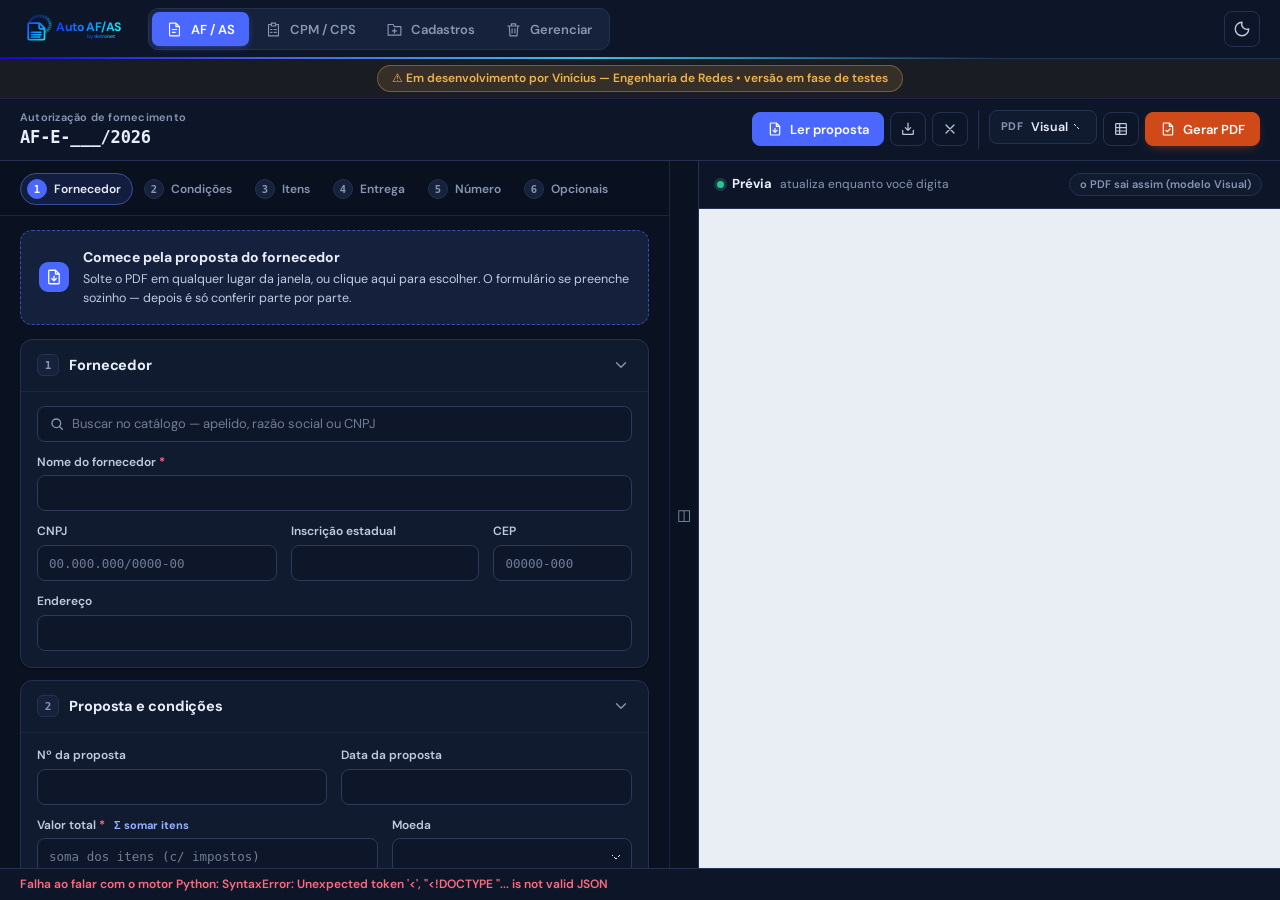
==== commit b470738e: "CIENA: pacote com vários projetos, uma AF e uma AS por projeto A CIENA passou a mandar um "Bundle" —" ====
--- a/frontend/index.html
+++ b/frontend/index.html
@@ -140,7 +140,10 @@
     <b id="versaoApp" class="versao" title="Versão desta cópia do app. Seus cadastros ficam fora dela e não se perdem ao atualizar."></b></span></div>
   <div class="ciena-bar" id="cienaBar" hidden>
     <span id="cienaInfo"></span>
-    <button class="btn" id="btnCienaTrocar">🔀 Trocar</button>
+    <span class="ciena-acoes">
+      <select id="cienaProjeto" aria-label="Projeto do pacote CIENA" hidden></select>
+      <button class="btn" id="btnCienaTrocar">🔀 Trocar</button>
+    </span>
   </div>
 
   <!-- ============================ ABA: GERAR AF ============================ -->
@@ -417,7 +420,7 @@
       <div class="cad-hero-txt">
         <span class="hero-eyebrow">BASE OPERACIONAL</span>
         <h1>Cadastros</h1>
-        <p>O que você cadastra aqui fica salvo na sua máquina e passa a aparecer nas listas da aba
+        <p id="cadOnde">O que você cadastra aqui fica salvo na sua máquina e passa a aparecer nas listas da aba
            <b>Gerar AF/AS</b>. O modelo oficial (.xlsm) nunca é alterado.</p>
       </div>
       <div class="cad-stats">
--- a/frontend/app.css
+++ b/frontend/app.css
@@ -169,6 +169,8 @@
   background: var(--soft); border: 1px solid var(--soft-bd); font-size: 12.5px;
 }
 .ciena-bar .btn { background: var(--primary); color: #fff; }
+.ciena-acoes { display: flex; align-items: center; gap: 8px; flex-wrap: wrap; min-width: 0; }
+.ciena-acoes select { max-width: min(360px, 100%); min-width: 0; }
 
 /* --------------------------------------------------------------- botões -- */
 /* Hierarquia: TERRACOTA só na ação final; AZUL cheio na ação de entrada
@@ -724,6 +726,8 @@
 .ex-hero { align-items: center; }
 .cad-hero h1, .ex-hero h1 { margin-top: 4px; font-size: 26px; font-weight: 700; letter-spacing: -.5px; color: var(--fg); }
 .cad-hero p, .ex-hero p { max-width: 660px; margin-top: 6px; font-size: 13px; line-height: 1.55; color: var(--muted); }
+/* banco da equipe fora do ar: a frase vira aviso, não rodapé */
+.cad-hero p.cad-onde-off { color: var(--warn); }
 .ex-hero-note { padding: 6px 12px; border-radius: var(--r-pilula); font-size: 11.5px; font-weight: 600;
                 color: var(--muted); background: var(--card2); border: 1px solid var(--border); }
 .cad-stats { display: flex; padding: 6px; border-radius: var(--r-card); background: var(--card); border: 1px solid var(--border); }
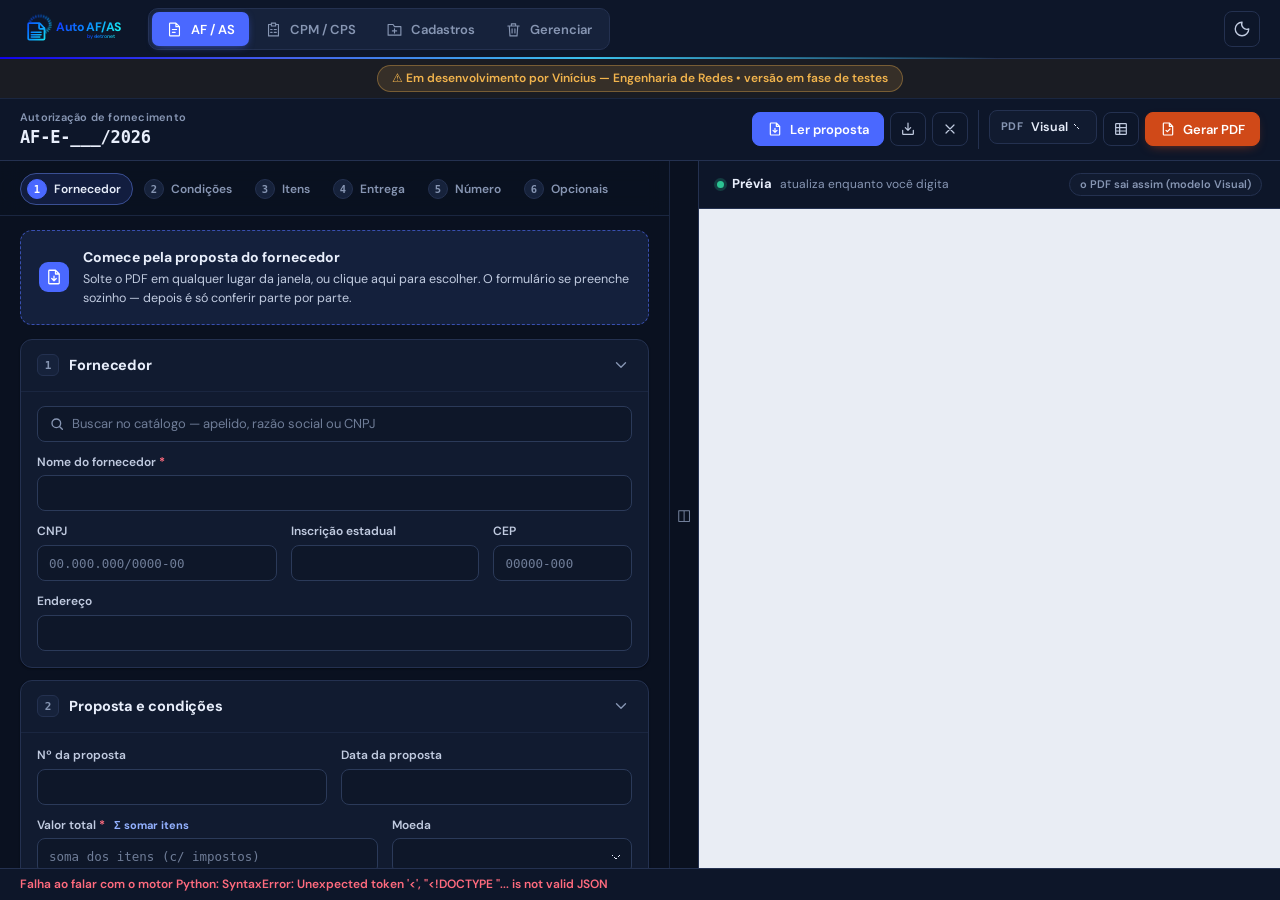
==== commit baa774c4: "v0.9: versão nova pela internet (Supabase Storage), como um app de loja A atualização deixa de depen" ====
--- a/frontend/index.html
+++ b/frontend/index.html
@@ -138,6 +138,11 @@
 
   <div class="banner"><span>⚠ Em desenvolvimento por Vinícius — Engenharia de Redes • versão em fase de testes
     <b id="versaoApp" class="versao" title="Versão desta cópia do app. Seus cadastros ficam fora dela e não se perdem ao atualizar."></b></span></div>
+  <!-- versão nova baixada em segundo plano: entra na próxima abertura -->
+  <div class="att-bar" id="avisoAtt" role="status" hidden>
+    <span id="avisoAttTxt"></span>
+    <button class="btn" id="btnAttReiniciar">Reiniciar agora</button>
+  </div>
   <div class="ciena-bar" id="cienaBar" hidden>
     <span id="cienaInfo"></span>
     <span class="ciena-acoes">
--- a/frontend/app.css
+++ b/frontend/app.css
@@ -163,12 +163,13 @@
 }
 .versao:empty { display: none; }
 
-.ciena-bar {
+/* a barra da CIENA e o aviso de versão nova baixada têm a mesma forma */
+.ciena-bar, .att-bar {
   flex: none; display: flex; align-items: center; justify-content: space-between; gap: 12px;
   flex-wrap: wrap; margin: 8px 16px 0; padding: 9px 16px; border-radius: var(--r-card);
   background: var(--soft); border: 1px solid var(--soft-bd); font-size: 12.5px;
 }
-.ciena-bar .btn { background: var(--primary); color: #fff; }
+.ciena-bar .btn, .att-bar .btn { background: var(--primary); color: #fff; }
 .ciena-acoes { display: flex; align-items: center; gap: 8px; flex-wrap: wrap; min-width: 0; }
 .ciena-acoes select { max-width: min(360px, 100%); min-width: 0; }
 
@@ -515,8 +516,12 @@
 table.items input, table.items textarea { min-height: 34px; padding: 7px 8px; font-size: 12px; border-radius: 7px; }
 /* quantidade e preços: à direita e em mono, as casas decimais em coluna */
 table.items td:nth-child(n+4):nth-child(-n+7) input { text-align: right; font-family: var(--mono); font-size: 11.5px; padding: 7px 6px; }
-table.items textarea.it-desc { width: 100%; height: 34px; min-height: 34px; line-height: 1.35;
-                               resize: both; overflow: auto; }
+/* A alça da descrição muda SÓ A ALTURA. Com `resize: both`, puxar para o lado
+   deixava a caixa mais larga que a coluna (a tabela tem colunas fixas) e ela
+   passava POR BAIXO da quantidade e dos preços — o texto aparecia atrás dos
+   números. Para ler um texto longo, o que ajuda é a altura. */
+table.items textarea.it-desc { width: 100%; max-width: 100%; box-sizing: border-box; height: 34px;
+                               min-height: 34px; line-height: 1.35; resize: vertical; overflow: auto; }
 table.items .ix { width: 26px; padding-top: 9px; text-align: center; color: var(--muted); font: 700 11px var(--mono); }
 .it-reset, .delitem {
   display: inline-grid; place-items: center; padding: 0; cursor: pointer; border-radius: 7px;
